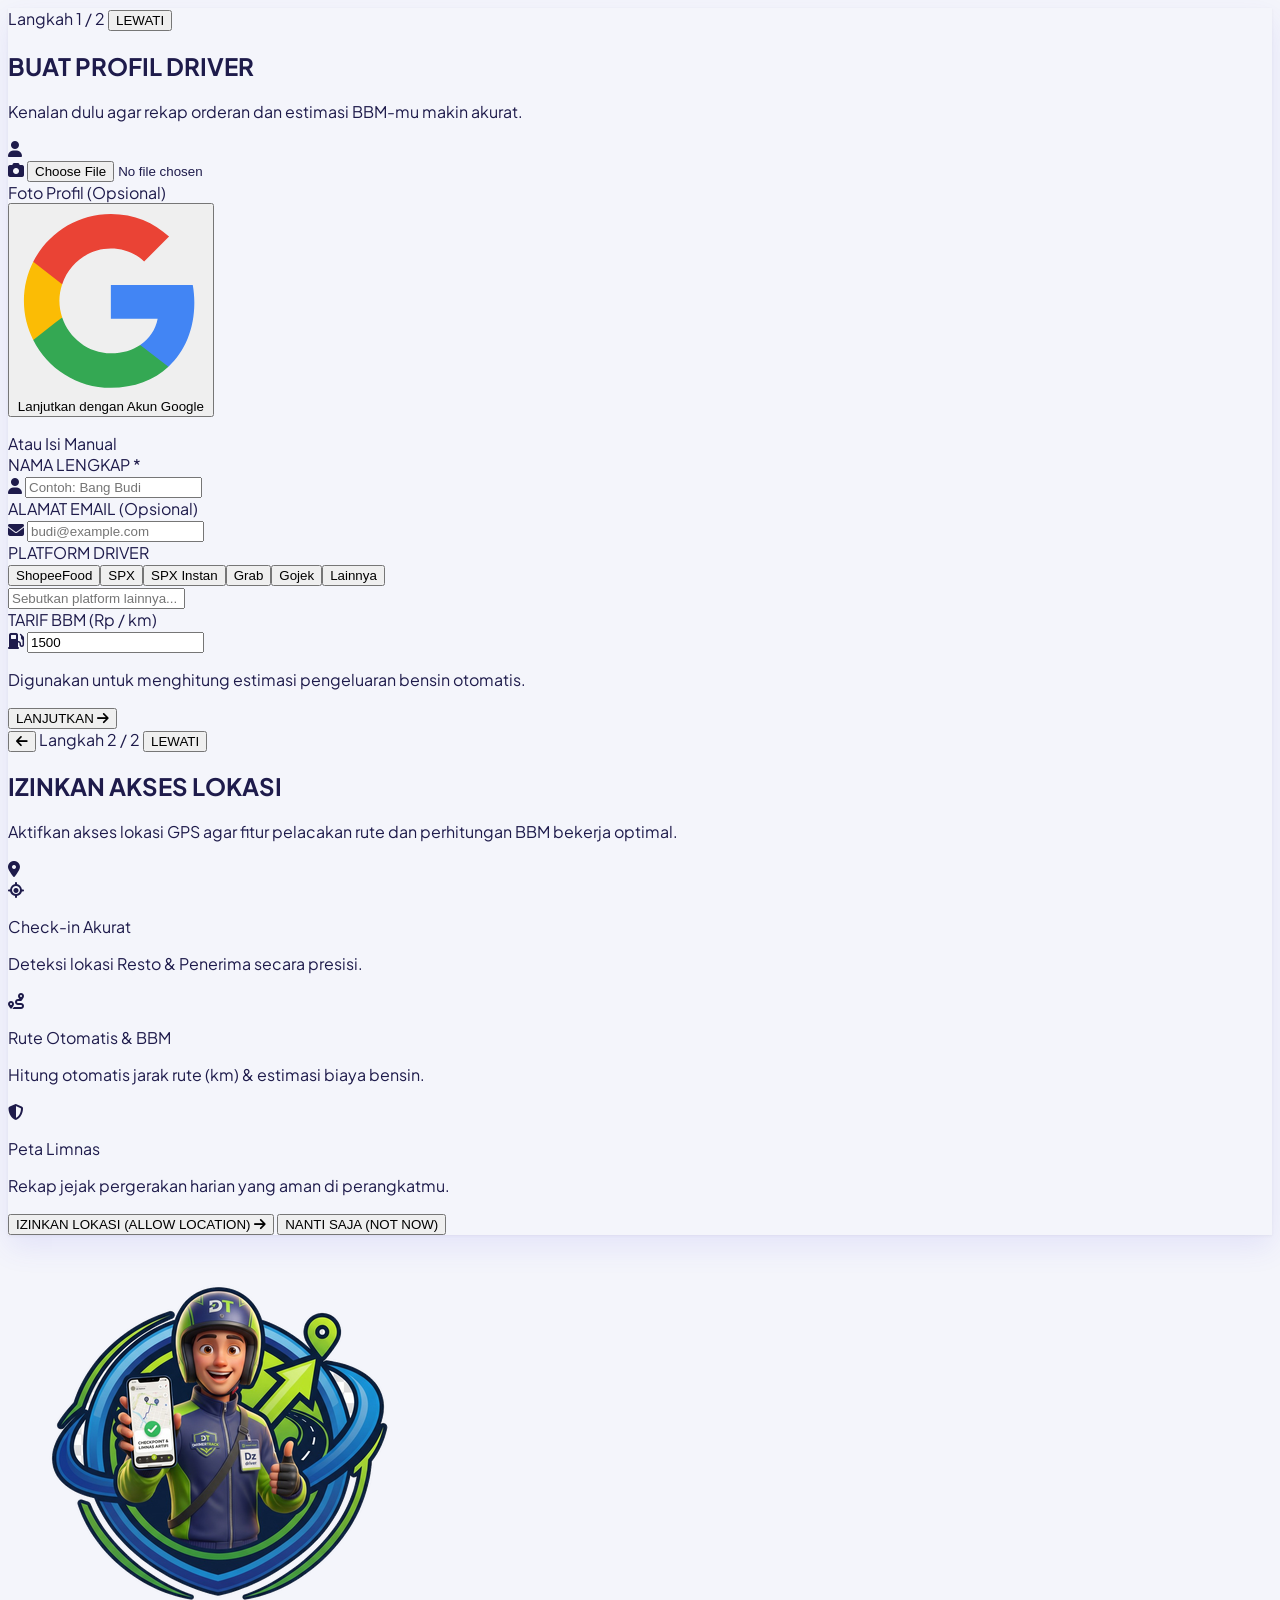
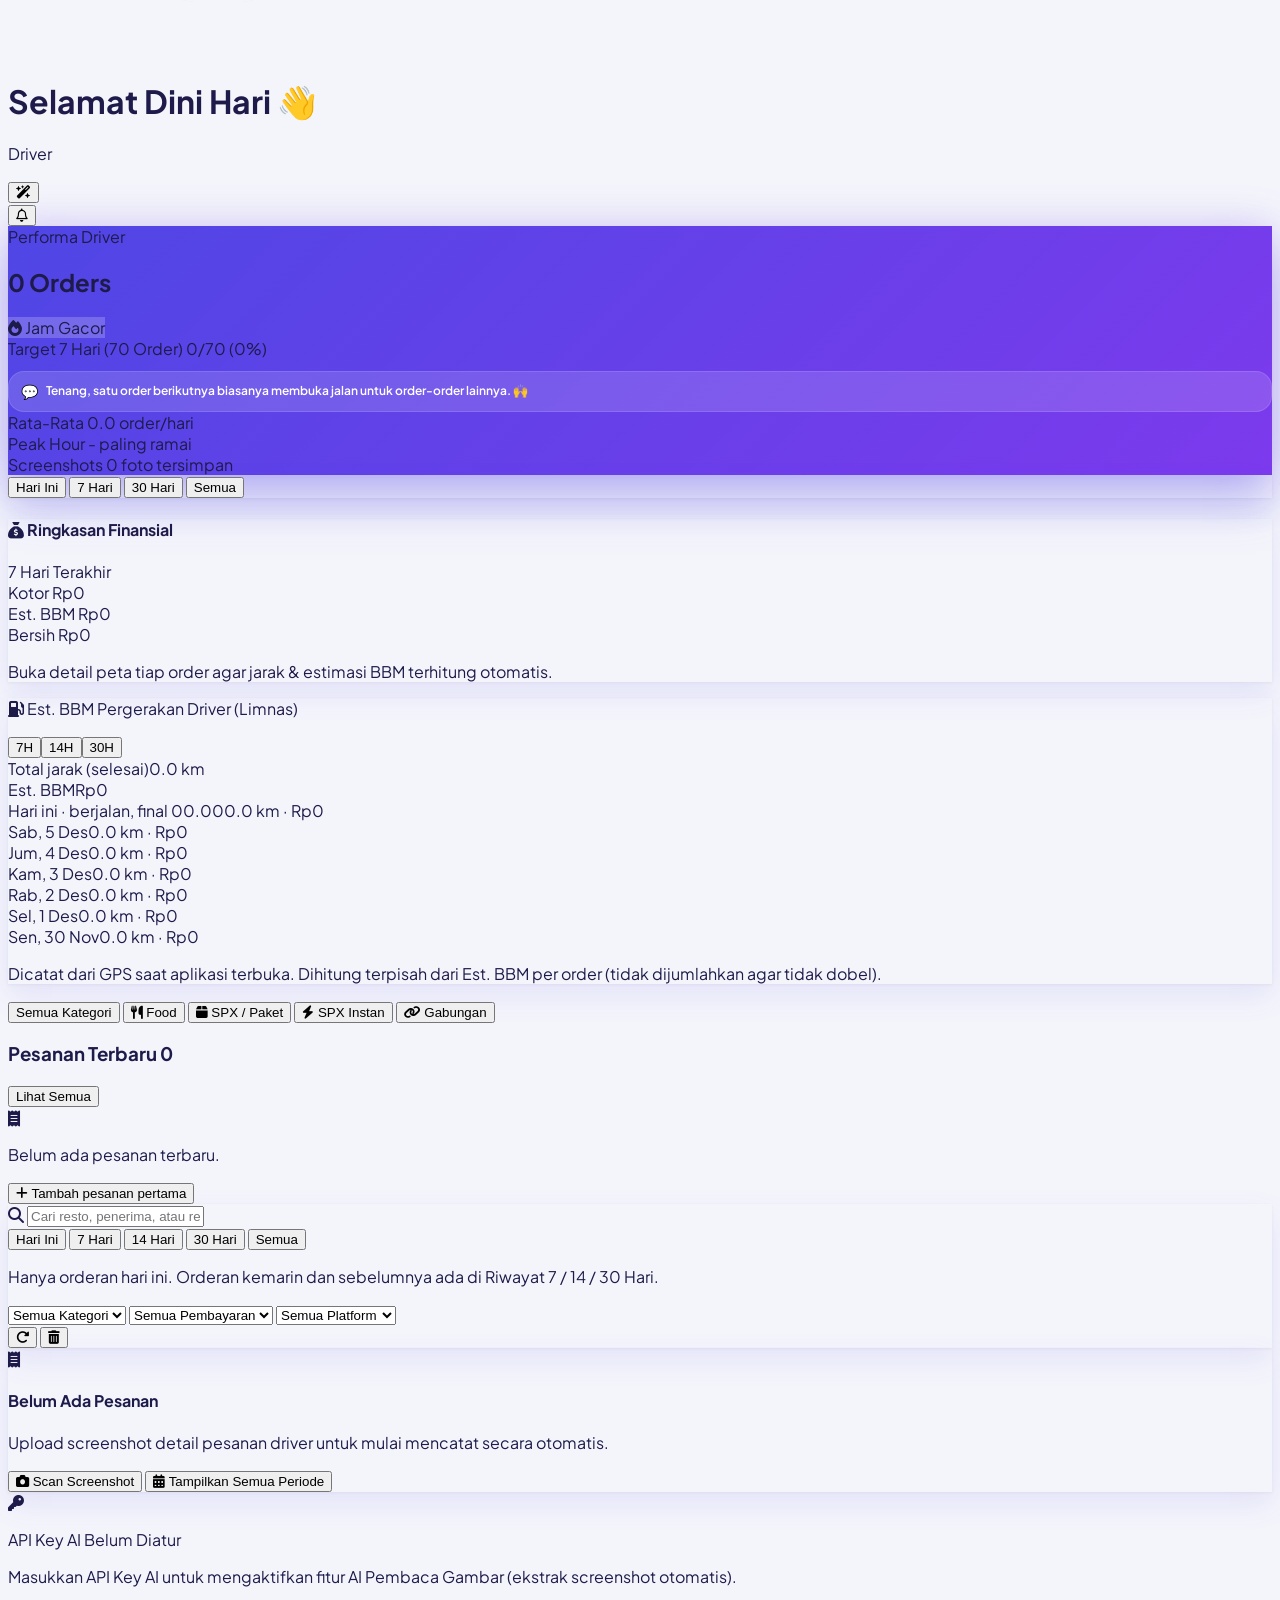
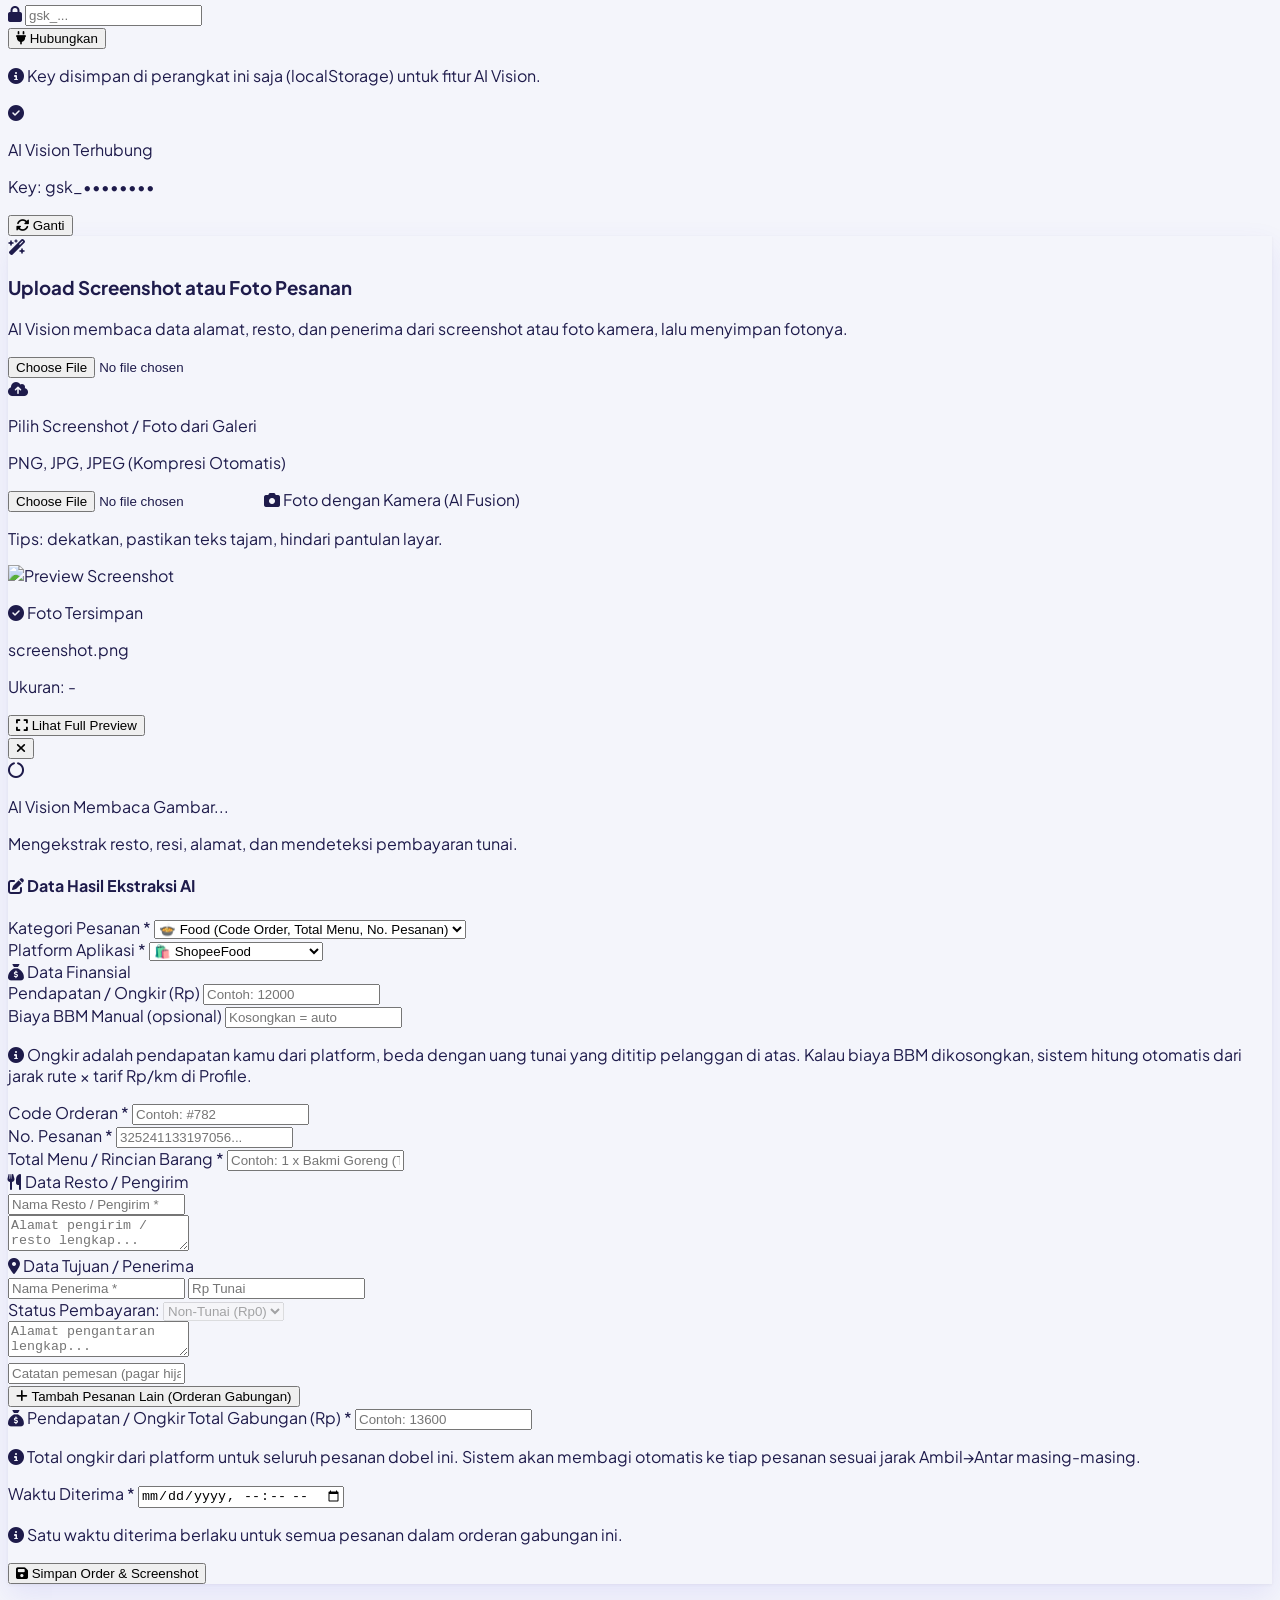
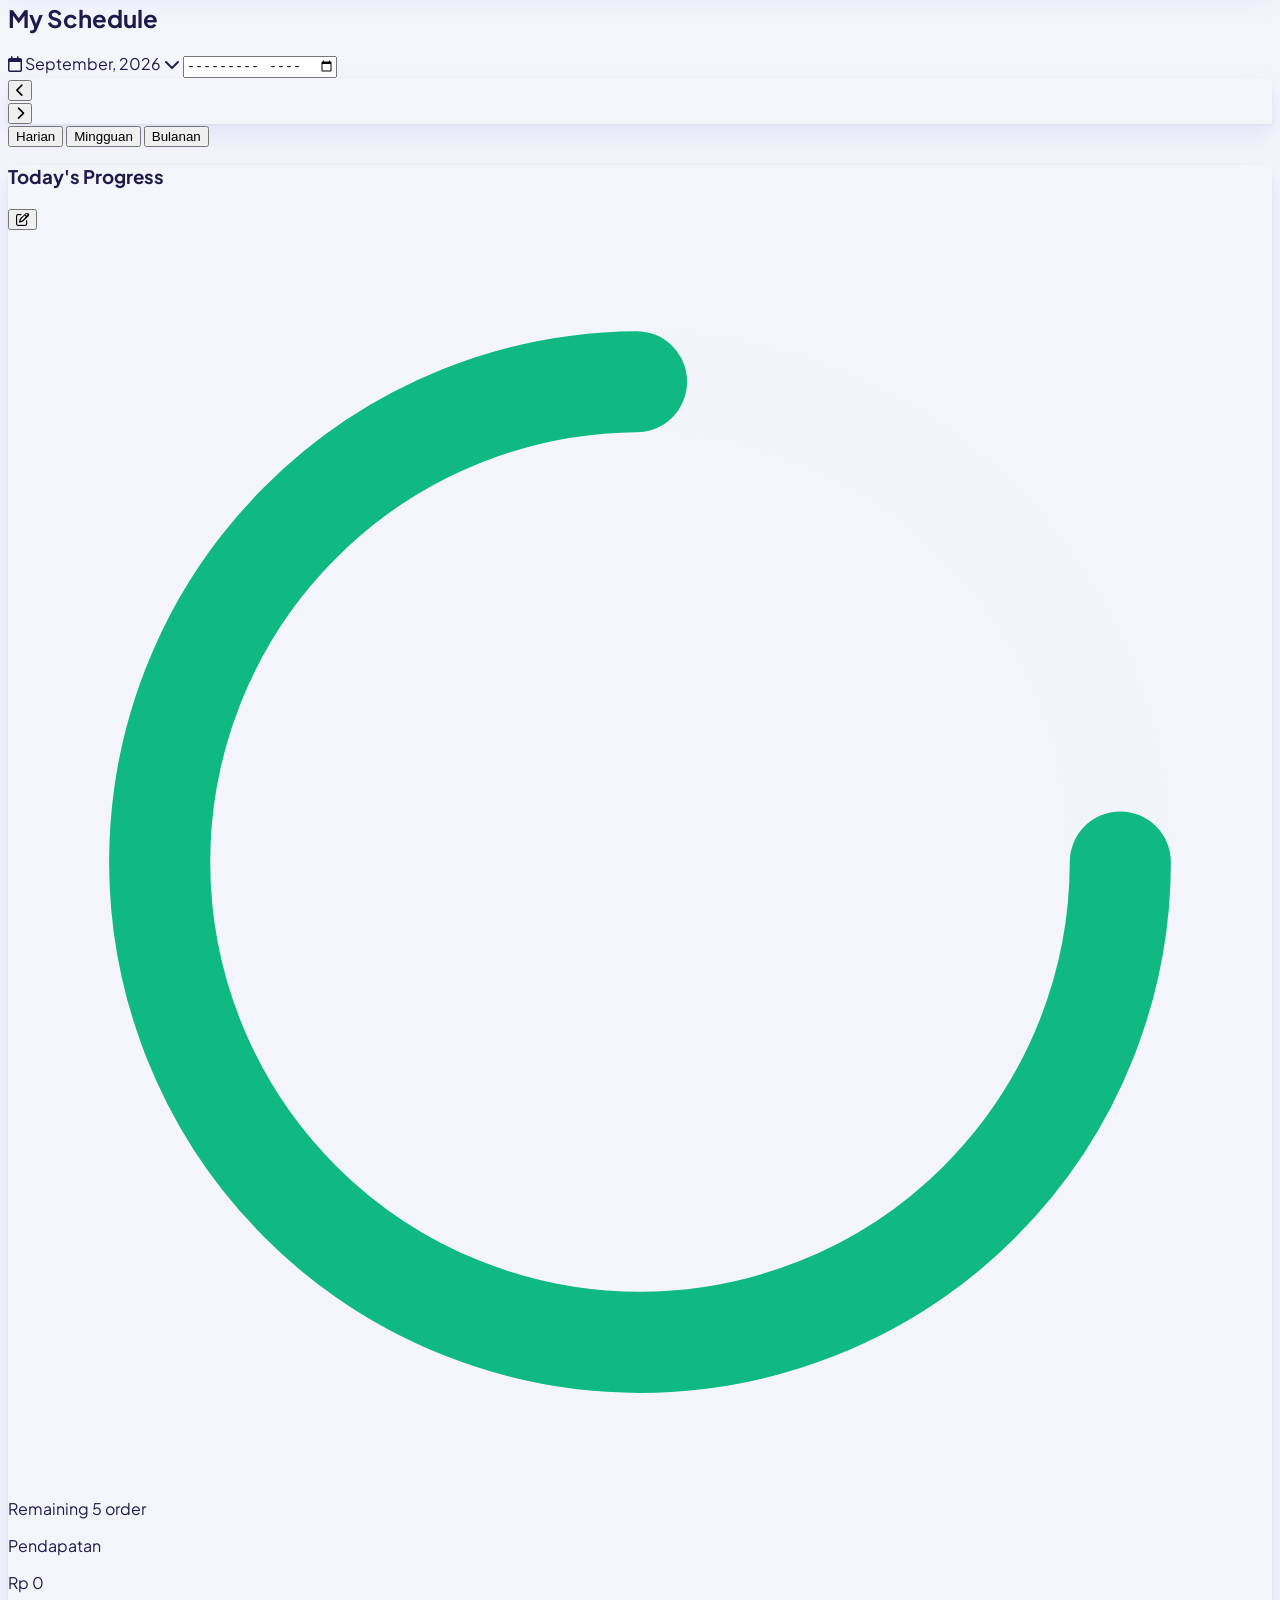
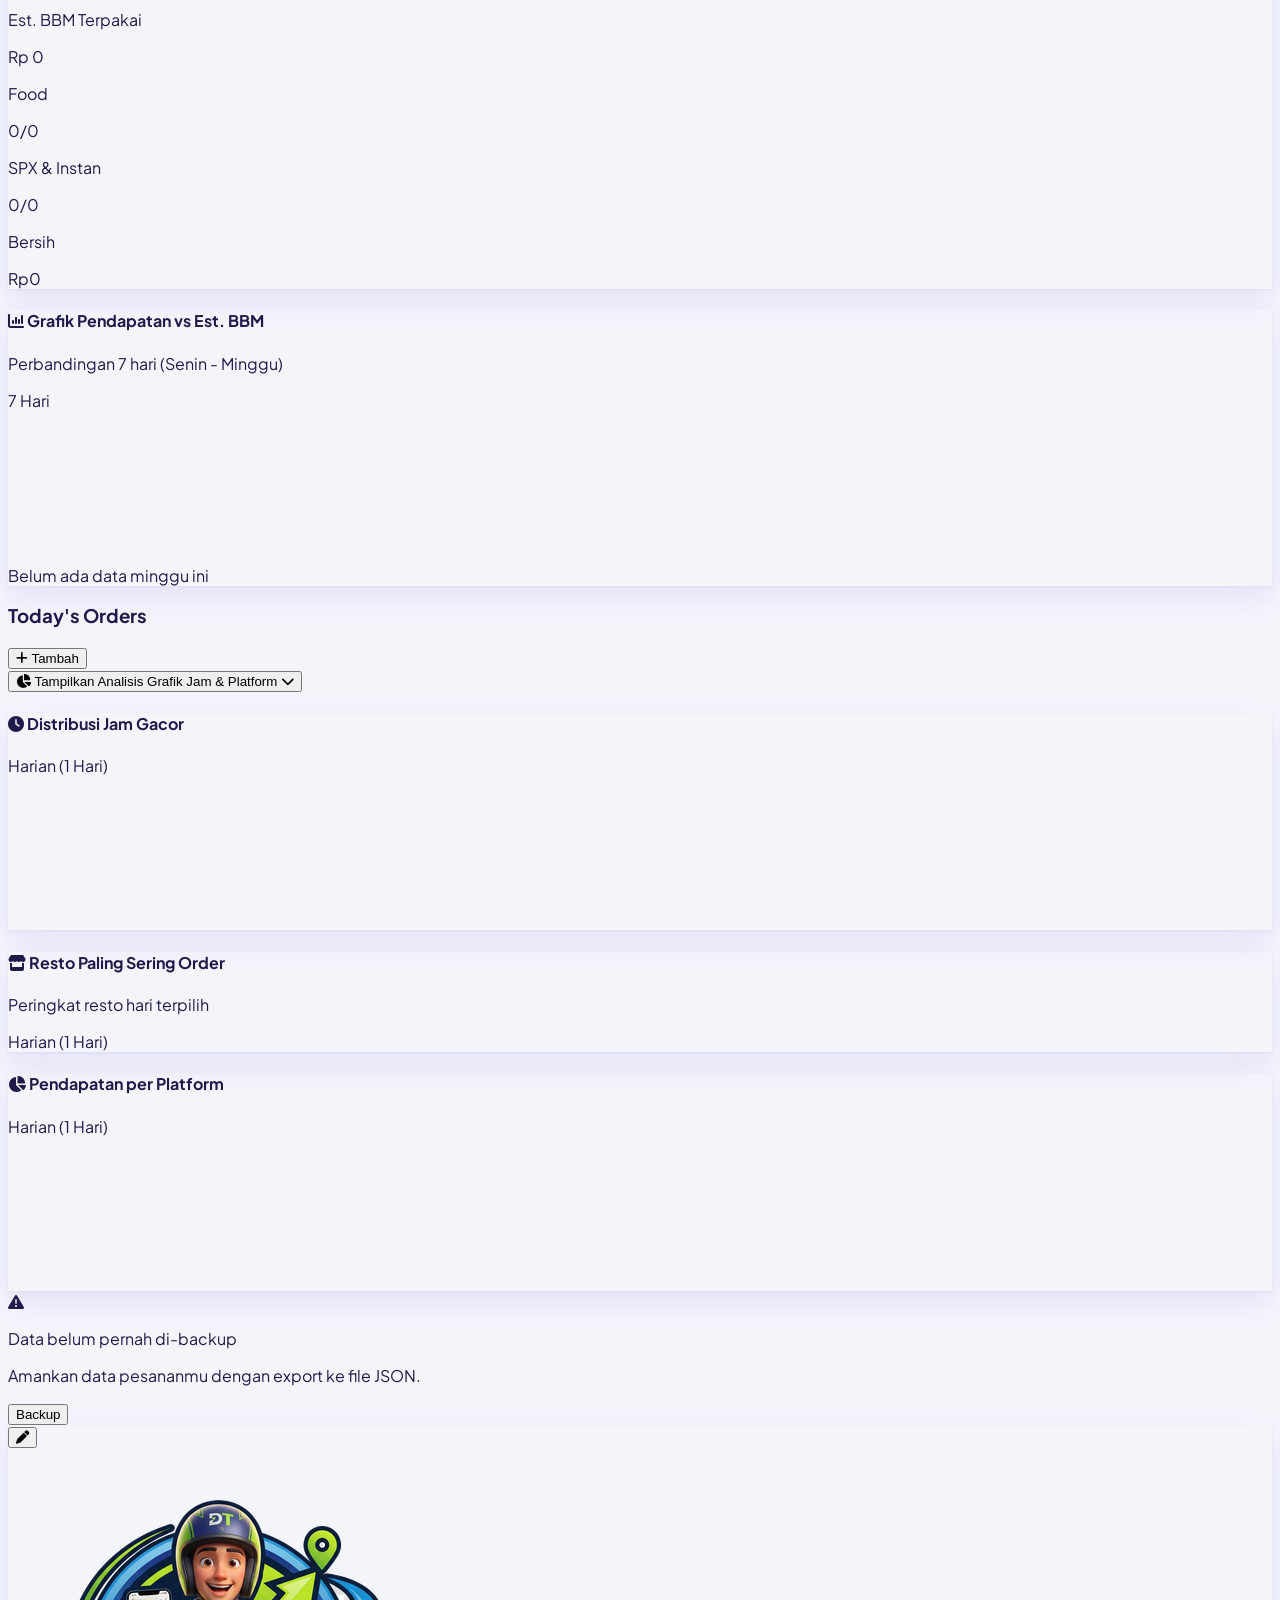
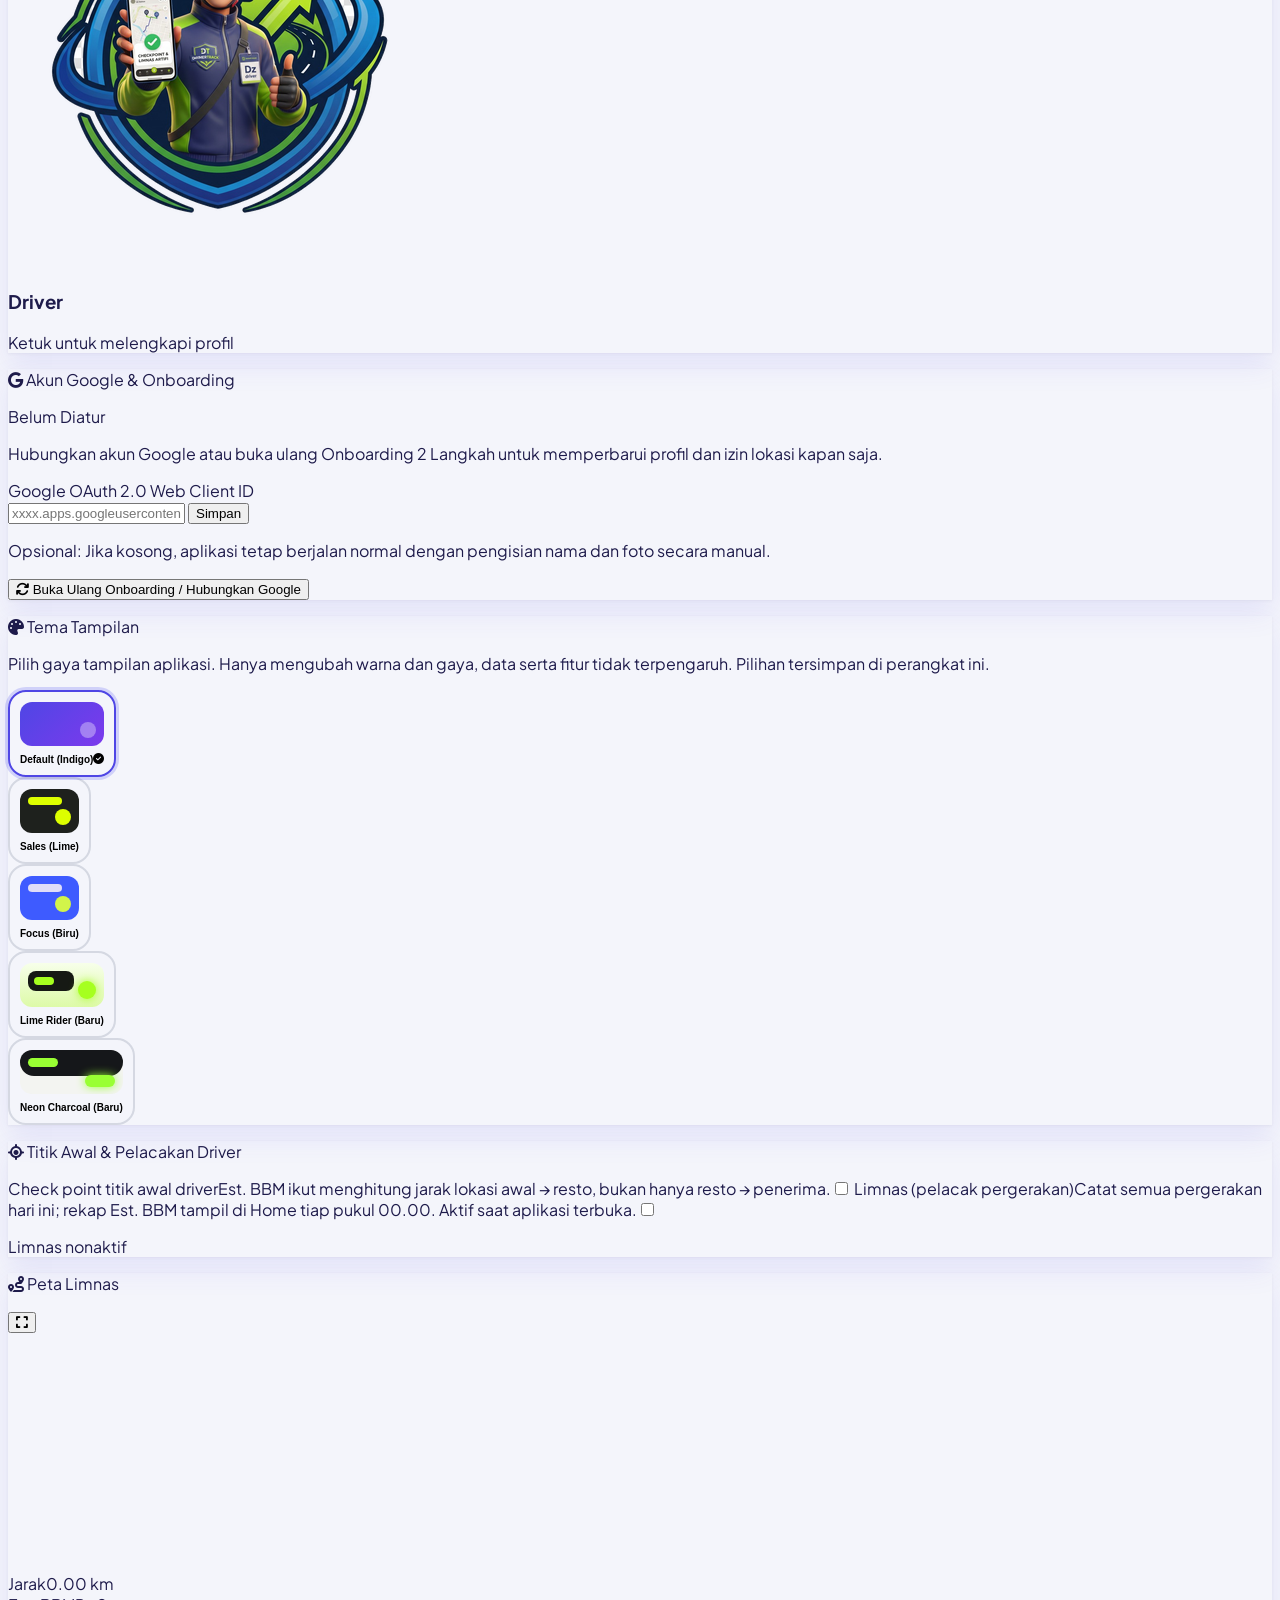
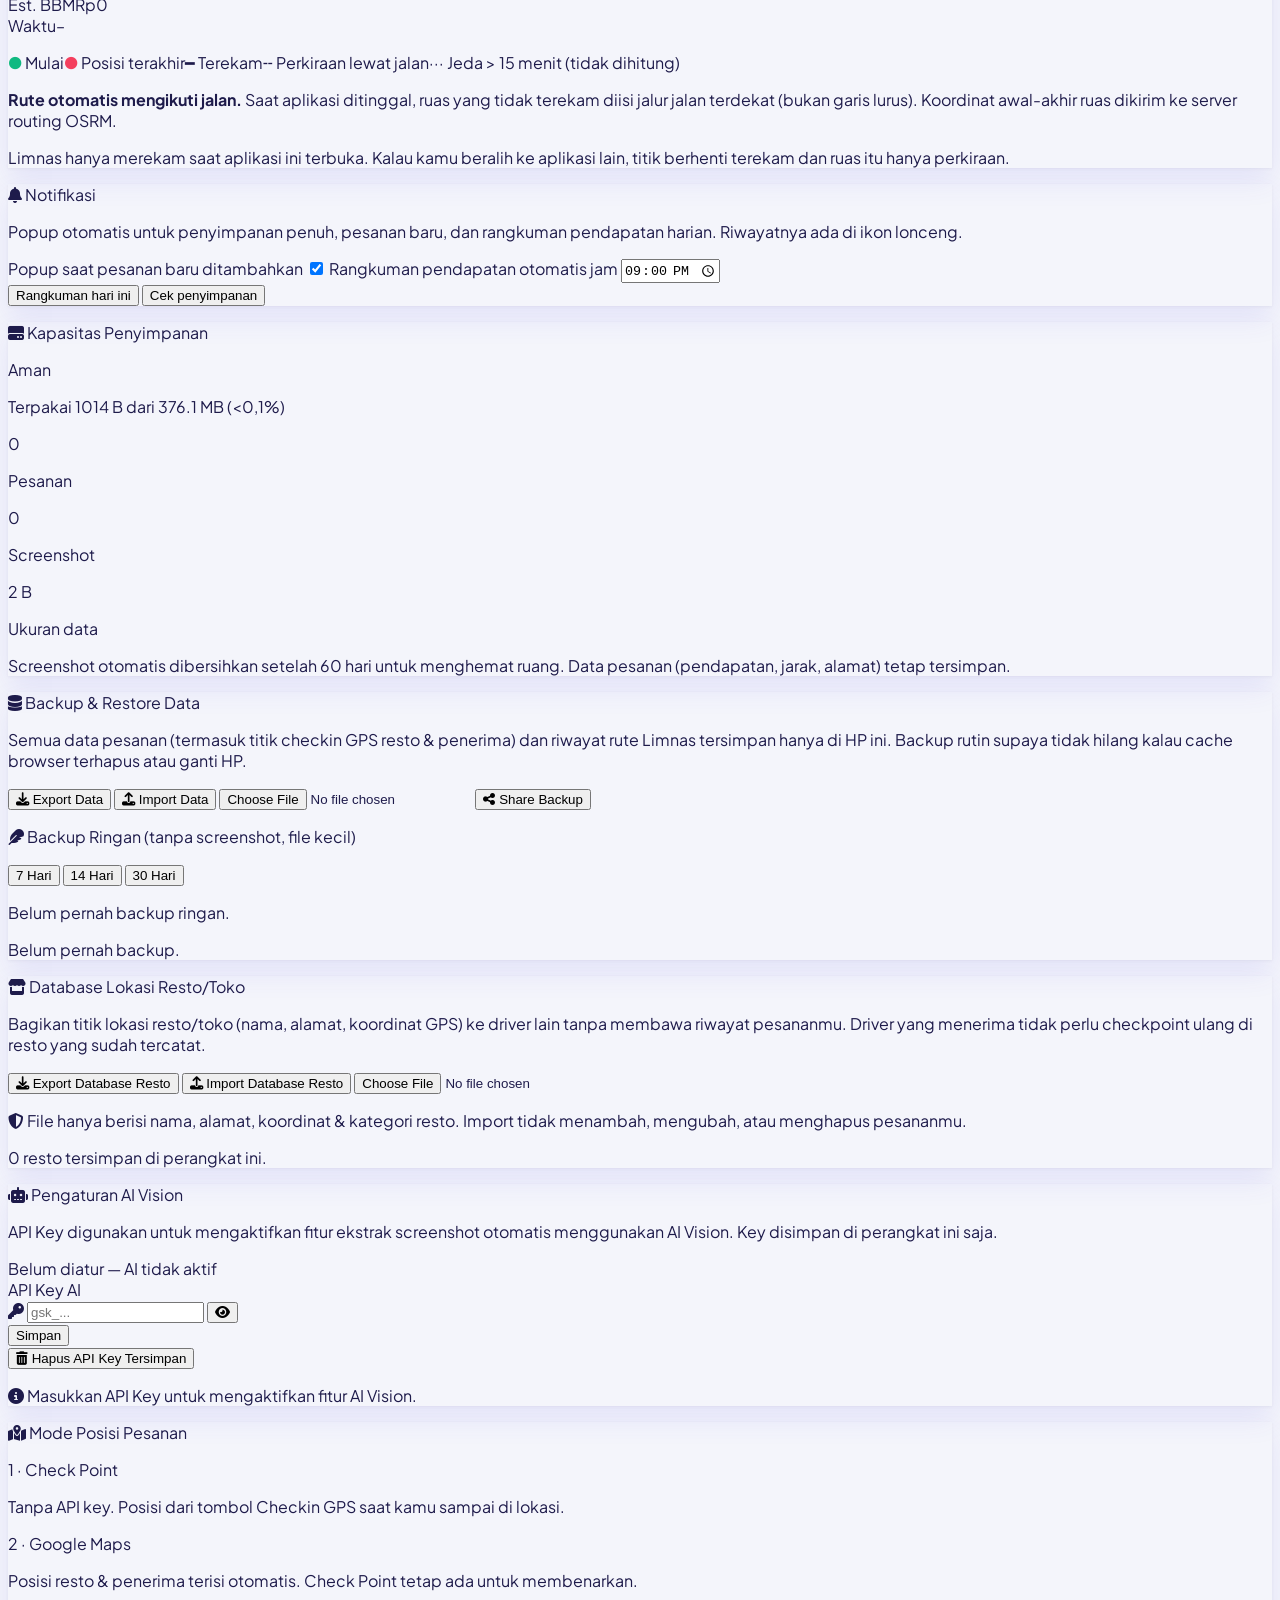
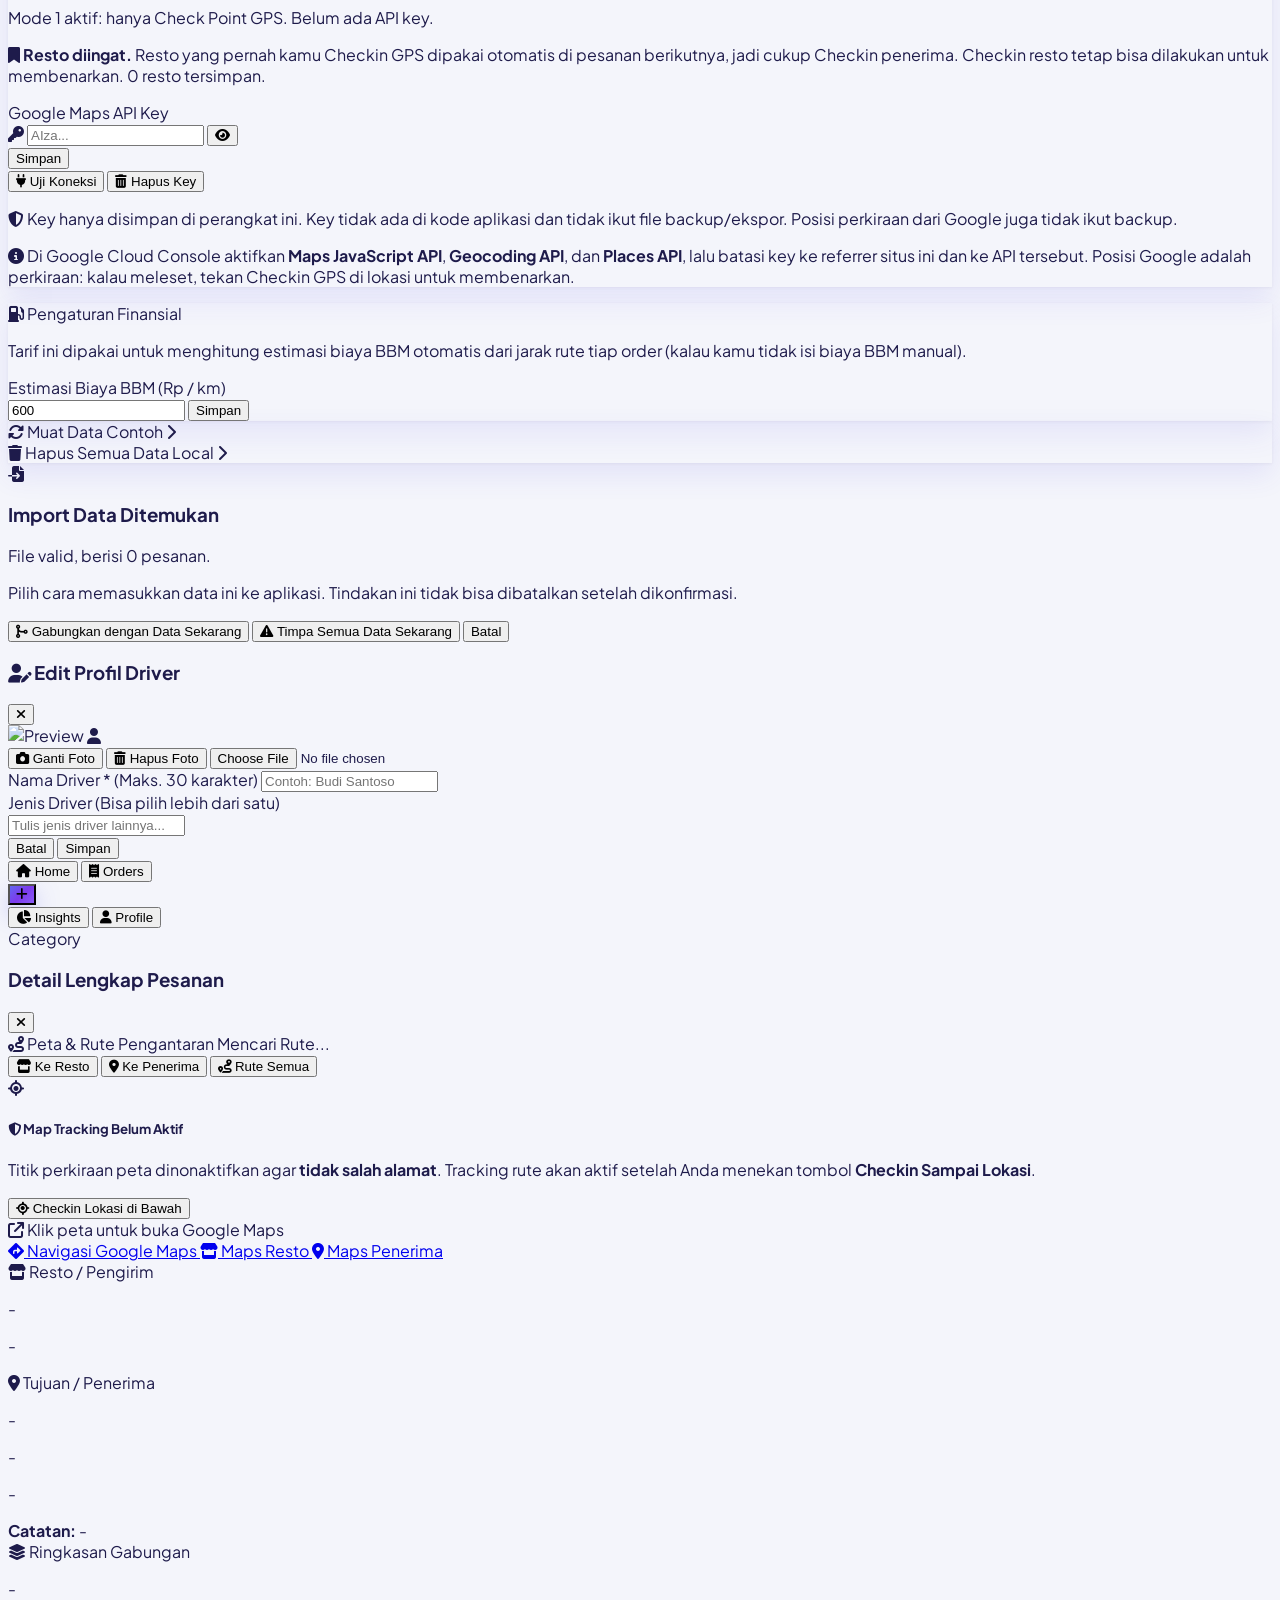
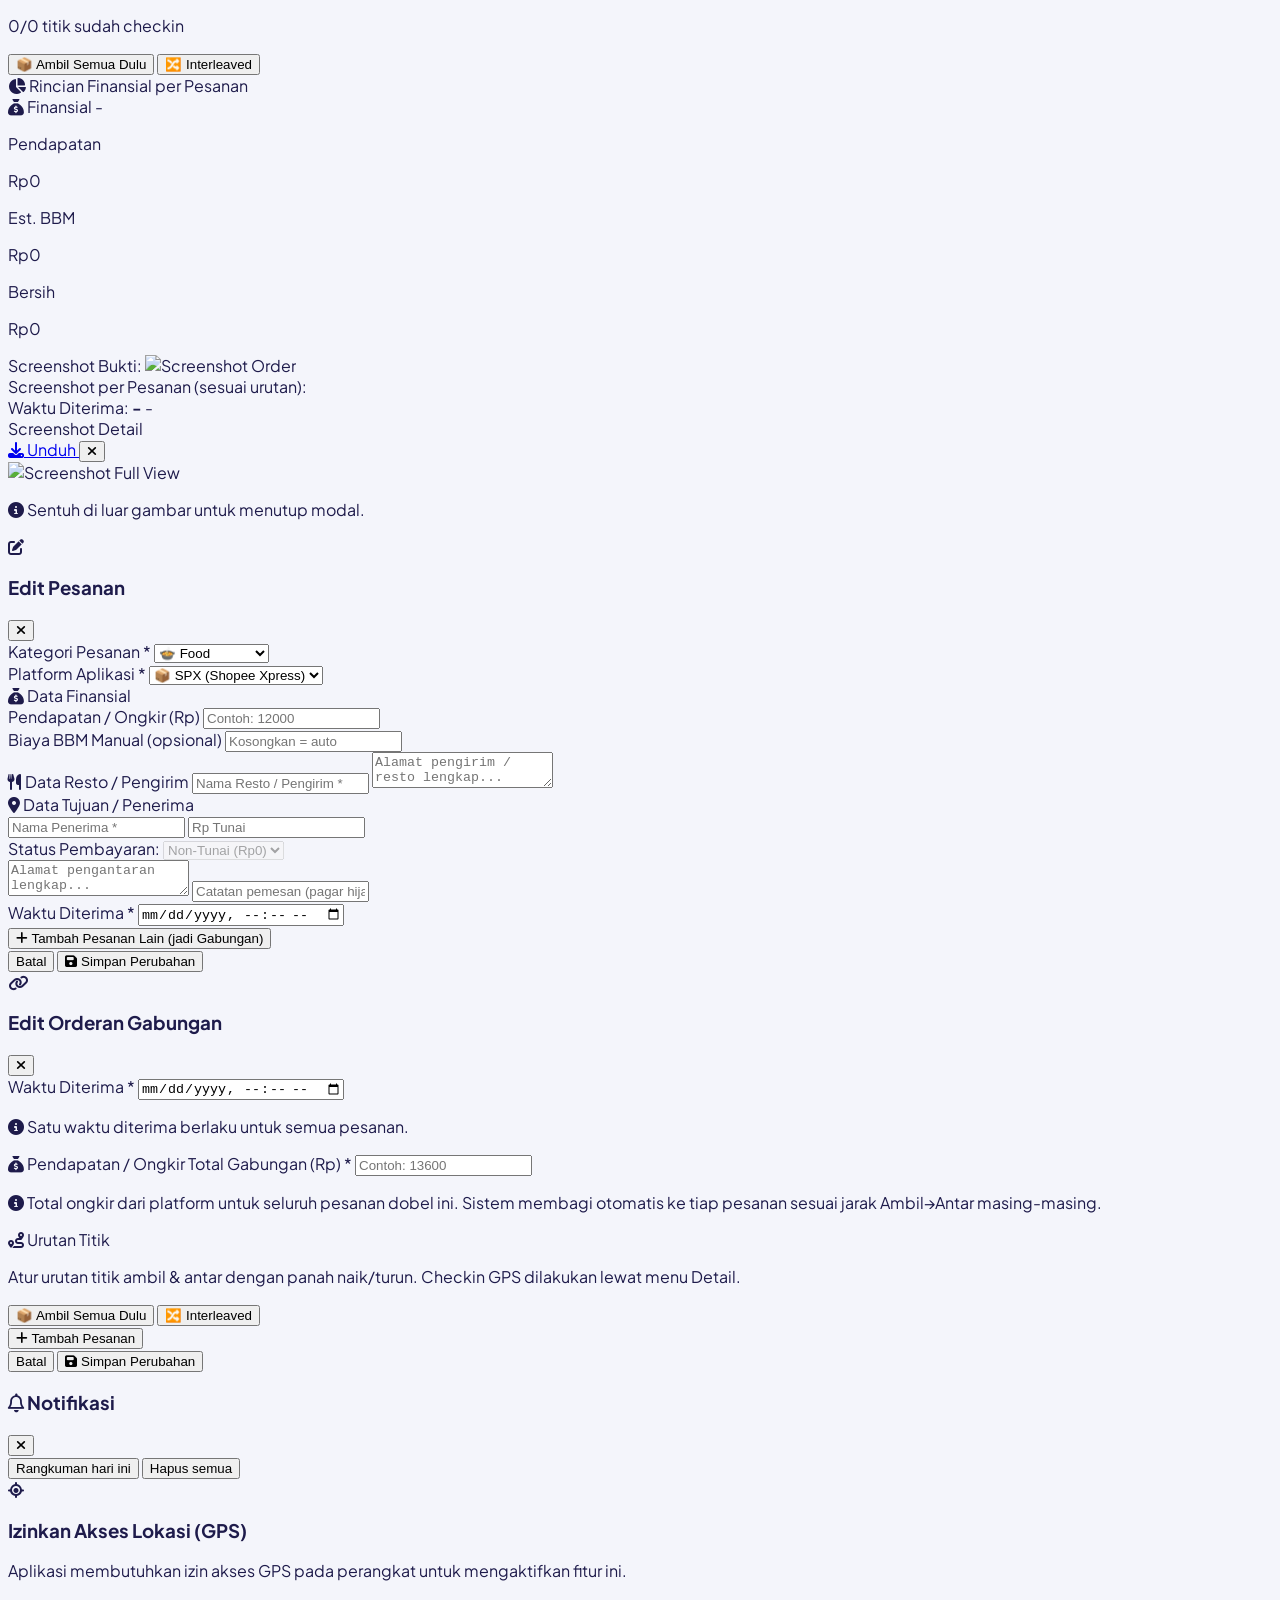
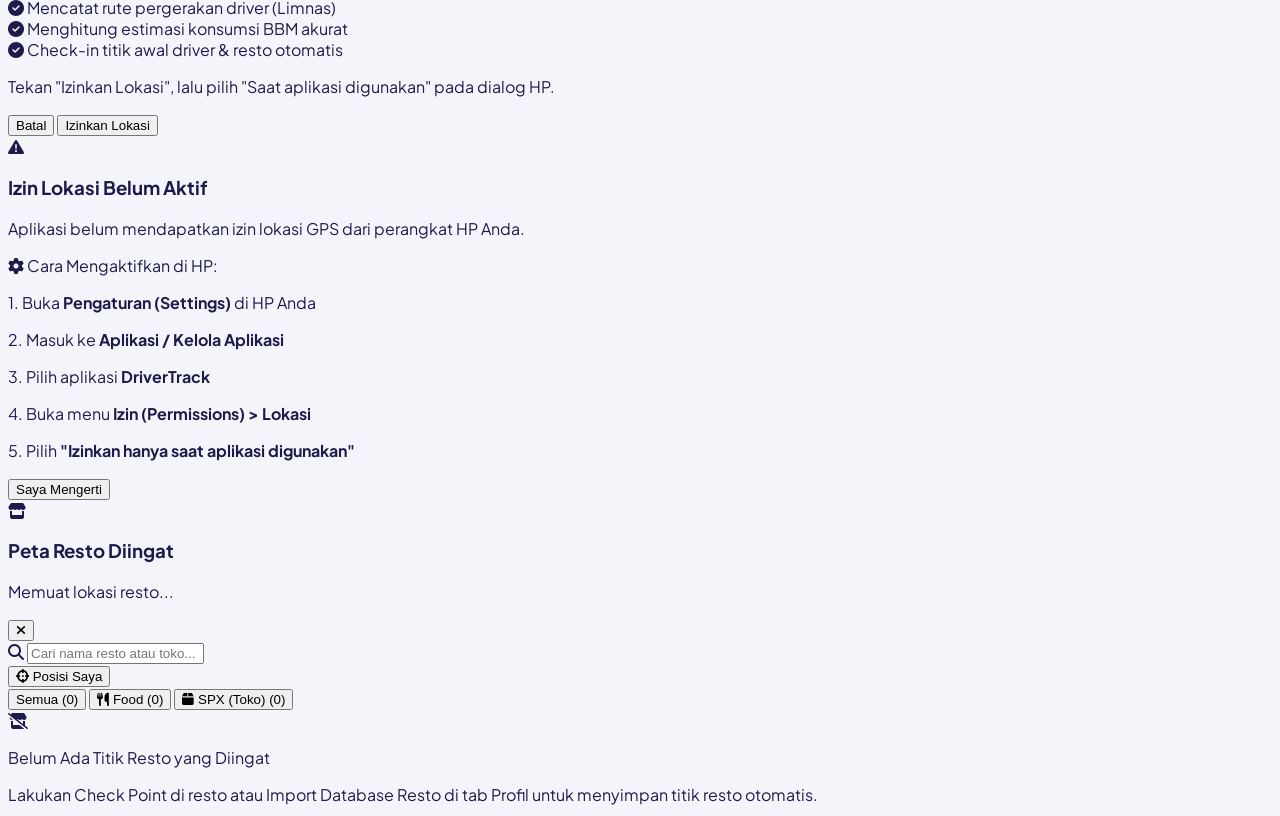
==== index.html @ 6d4602f2 "feat: update web bundle (assets, css, js, index.html)" ====
<!DOCTYPE html>
<html lang="id">
<head>
    <meta charset="UTF-8">
    <meta name="theme-color" content="#F4F5FB" id="meta-theme-color">
    <meta name="viewport" content="width=device-width, initial-scale=1.0, maximum-scale=1.0, user-scalable=no, viewport-fit=cover">
    <title>DriverTrack - Daily Task & Order Tracker</title>
    <link rel="icon" type="image/png" href="assets/app-logo.png">
    <link rel="apple-touch-icon" href="assets/app-logo.png">
    <!-- Tailwind CSS -->
    <script src="https://cdn.tailwindcss.com"></script>
    <!-- Chart.js -->
    <script src="https://cdn.jsdelivr.net/npm/chart.js"></script>
    <!-- Font Awesome Icons -->
    <link rel="stylesheet" href="https://cdnjs.cloudflare.com/ajax/libs/font-awesome/6.4.0/css/all.min.css">
    <!-- Google Fonts Plus Jakarta Sans -->
    <link href="https://fonts.googleapis.com/css2?family=Plus+Jakarta+Sans:wght@300;400;500;600;700;800&display=swap" rel="stylesheet">
    <!-- Leaflet OpenStreetMap CSS & JS -->
    <link rel="stylesheet" href="https://unpkg.com/leaflet@1.9.4/dist/leaflet.css" />
    <script src="https://unpkg.com/leaflet@1.9.4/dist/leaflet.js"></script>
    <!-- Google Identity Services (Client-Side Sign-In) -->
    <script src="https://accounts.google.com/gsi/client" async defer></script>
    <!-- Ai lokal -->
    <!-- ============================================================
         GOOGLE MAPS (OPSI 2 — POSISI OTOMATIS)
         API key TIDAK ditulis di file ini. User memasukkannya sendiri di
         Profil -> "Mode Posisi Pesanan"; disimpan hanya di localStorage
         perangkat itu dan tidak ikut file backup/ekspor.
         Tanpa key, aplikasi memakai Mode 1 (Check Point GPS) seperti biasa.
         ============================================================ -->

    <!-- Application Stylesheets -->
    <link rel="stylesheet" href="css/base.css">
    <link rel="stylesheet" id="theme-override" href="css/themes/theme-override.css" media="not all">
    <link rel="stylesheet" id="theme-override-2" href="css/themes/theme-override-2.css" media="not all">
    <link rel="stylesheet" id="theme-focus" href="css/themes/theme-focus.css" media="not all">
    <link rel="stylesheet" id="theme-lime" href="css/themes/theme-lime.css" media="not all">
    <link rel="stylesheet" id="theme-neon" href="css/themes/theme-neon.css" media="not all">
    <link rel="stylesheet" href="css/components.css">

    <!-- Google Maps Loader (Core) -->
    <script src="js/core/gmaps-loader.js"></script>

    <!-- Theme Anti-Flicker Script (Early Init) -->
    <script>
    (function(){
      try{
        var t = localStorage.getItem('drivertrack_ui_theme') || 'default';
        document.documentElement.setAttribute('data-ui-theme', t);
        var on = t==='sales'||t==='lime';
        var fe=document.getElementById('theme-focus'), le=document.getElementById('theme-lime'), ne=document.getElementById('theme-neon');
        if(fe) fe.media = t==='focus'?'all':'not all';
        if(le) le.media = t==='lime'?'all':'not all';
        if(ne) ne.media = t==='neon'?'all':'not all';
        ['theme-override','theme-override-2'].forEach(function(id){
          var el=document.getElementById(id); if(el) el.media = on?'all':'not all';
        });

        function syncPreloadThemeDetails() {
          var badgeText = document.getElementById('preload-theme-name');
          if (badgeText) {
            var labels = {
              'default': 'INDIGO PRO',
              'sales': 'SALES LIME',
              'focus': 'FOCUS BLUE',
              'lime': 'LIME RIDER',
              'neon': 'NEON CYBER'
            };
            badgeText.textContent = labels[t] || 'ONLINE';
          }
          try {
            var profStr = localStorage.getItem('drivertrack_profile');
            if (profStr) {
              var prof = JSON.parse(profStr);
              if (prof && prof.name && prof.name.trim()) {
                var sub = document.getElementById('preload-subtitle-text');
                if (sub) sub.textContent = 'Siap Mengaspal, ' + prof.name.trim() + ' 🚀';
              }
            }
          } catch(e){}
        }

        if (document.readyState === 'loading') {
          document.addEventListener('DOMContentLoaded', syncPreloadThemeDetails);
        } else {
          syncPreloadThemeDetails();
        }
      }catch(e){}
    })();
    </script>
</head>

<body class="min-h-screen flex flex-col justify-between pb-32 selection:bg-indigo-500 selection:text-white relative">
    <!-- ==========================================
         PRELOAD / SPLASH SCREEN (THEME-AWARE & ELEGAN)
         ========================================== -->
    <div id="app-preload-screen" class="fixed inset-0 z-[999] flex flex-col items-center justify-between text-white p-5 sm:p-6 select-none overflow-hidden transition-all duration-700 ease-out">
        <!-- Background Ambient Grid Pattern & Radial Depth -->
        <div class="absolute inset-0 pointer-events-none opacity-40 preload-grid-bg"></div>

        <!-- Dual Ambient Glow Orbs (Dynamic Theme Responsive) -->
        <div class="absolute top-[20%] w-80 h-80 rounded-full blur-3xl pointer-events-none -z-10 preload-glow-ring animate-pulse"></div>
        <div class="absolute -bottom-10 w-96 h-48 rounded-full blur-3xl pointer-events-none -z-10 preload-glow-ring opacity-60"></div>

        <!-- Top Header Bar -->
        <div class="w-full max-w-sm flex items-center justify-between text-xs pt-1 sm:pt-2 relative z-10">
            <div class="flex items-center gap-2">
                <div class="w-7 h-7 rounded-xl bg-white/5 border border-white/10 flex items-center justify-center shadow-xs backdrop-blur-md">
                    <i class="fa-solid fa-motorcycle text-xs preload-accent-color"></i>
                </div>
                <div class="flex items-center gap-1.5">
                    <span class="font-extrabold tracking-wider text-xs text-white">DRIVERTRACK</span>
                    <span class="text-[9px] font-bold px-1.5 py-0.5 rounded-md bg-white/10 border border-white/10 text-white/80">PRO</span>
                </div>
            </div>
            
            <div id="preload-theme-badge" class="flex items-center gap-1.5 px-3 py-1 rounded-full preload-badge border text-[10px] font-bold tracking-wide backdrop-blur-md shadow-xs">
                <span class="relative flex h-2 w-2">
                    <span class="animate-ping absolute inline-flex h-full w-full rounded-full opacity-75 preload-accent-bg"></span>
                    <span class="relative inline-flex rounded-full h-2 w-2 preload-accent-bg"></span>
                </span>
                <span id="preload-theme-name" class="uppercase">ONLINE</span>
            </div>
        </div>

        <!-- Center: 3D Mascot Hero with Multi-Ring Backdrop -->
        <div class="relative flex flex-col items-center justify-center my-auto py-2 sm:py-4 relative z-10">
            <!-- Decorative Subtle Orbit Rings -->
            <div class="absolute w-64 h-64 sm:w-72 sm:h-72 rounded-full border border-white/5 pointer-events-none -z-10"></div>
            <div class="absolute w-80 h-80 sm:w-96 sm:h-96 rounded-full border border-white/[0.03] pointer-events-none -z-10"></div>

            <!-- Logo Mascot with Levitation Animation -->
            <div class="relative w-64 h-64 sm:w-72 sm:h-72 flex items-center justify-center">
                <img src="assets/splash-logo.png" alt="DriverTrack App" class="w-full h-full object-contain preload-logo-anim filter drop-shadow-[0_24px_36px_rgba(0,0,0,0.65)]">
            </div>

            <!-- Capsule Motto / Greeting Badge -->
            <div class="mt-4 px-4 py-1.5 rounded-full preload-badge border backdrop-blur-xl shadow-lg flex items-center gap-2">
                <i class="fa-solid fa-bolt text-xs preload-accent-color"></i>
                <span id="preload-subtitle-text" class="text-xs font-bold text-slate-100 tracking-wide">Partner Pintar Driver Harian</span>
            </div>
        </div>

        <!-- Bottom: Elegant Floating Glassmorphism Card -->
        <div class="w-full max-w-sm rounded-3xl p-4 sm:p-5 backdrop-blur-2xl preload-card-box border shadow-2xl relative z-10 space-y-3 pb-5">
            <div class="flex justify-between items-center text-xs">
                <div id="preload-status-text" class="text-slate-300 font-semibold flex items-center gap-2 truncate pr-2">
                    <i class="fa-solid fa-circle-notch fa-spin preload-accent-color text-xs"></i>
                    <span>Memuat modul aplikasi...</span>
                </div>
                <span id="preload-percent" class="font-black text-sm font-mono tracking-tight flex-shrink-0">0%</span>
            </div>
            
            <!-- Progress Bar Track with Shimmer Light Beam -->
            <div class="w-full h-2.5 bg-black/40 rounded-full overflow-hidden p-0.5 border border-white/10 shadow-inner relative">
                <div id="preload-progress-bar" class="h-full rounded-full transition-all duration-300 ease-out w-0 relative overflow-hidden">
                    <div class="preload-bar-shimmer"></div>
                </div>
            </div>
            
            <!-- 3 Mini Feature Pillars -->
            <div class="flex items-center justify-between text-[10px] font-medium text-slate-400 pt-1 border-t border-white/5">
                <span class="flex items-center gap-1.5"><i class="fa-solid fa-chart-line text-[9px] preload-accent-color"></i> Rekap Order</span>
                <span class="text-white/20">•</span>
                <span class="flex items-center gap-1.5"><i class="fa-solid fa-route text-[9px] preload-accent-color"></i> Limnas GPS</span>
                <span class="text-white/20">•</span>
                <span class="flex items-center gap-1.5"><i class="fa-solid fa-gas-pump text-[9px] preload-accent-color"></i> Est. BBM</span>
            </div>
        </div>
    </div>

    <!-- ============================================================
         ONBOARDING 2 LANGKAH (CREATE PROFILE & LOCATION PERMISSION)
         ============================================================ -->
    <div id="onboarding-screen" class="fixed inset-0 z-[900] bg-slate-900/60 backdrop-blur-md flex items-center justify-center p-4 overflow-y-auto hidden">
        <div class="bg-white rounded-3xl max-w-sm w-full card-shadow border border-slate-100 overflow-hidden relative my-auto animate-fade-in">
            <!-- Step 1: Create Profile -->
            <div id="onboarding-step-1" class="p-6 space-y-4">
                <!-- Header Atas: Tombol SKIP -->
                <div class="flex items-center justify-between">
                    <span class="text-[10px] font-extrabold uppercase tracking-wider px-2.5 py-1 rounded-full bg-indigo-50 text-indigo-600">Langkah 1 / 2</span>
                    <button type="button" onclick="goToOnboardingStep(2)" class="text-xs font-bold text-slate-400 hover:text-slate-600 transition px-2 py-1 active:scale-95">
                        LEWATI
                    </button>
                </div>

                <!-- Judul & Subjudul -->
                <div class="text-center space-y-1">
                    <h2 class="text-xl font-extrabold text-slate-900 tracking-tight">BUAT PROFIL DRIVER</h2>
                    <p class="text-xs text-slate-500 leading-snug">Kenalan dulu agar rekap orderan dan estimasi BBM-mu makin akurat.</p>
                </div>

                <!-- Avatar Tengah -->
                <div class="flex flex-col items-center justify-center pt-1 pb-1">
                    <div class="relative">
                        <div id="onboarding-avatar-preview" class="w-20 h-20 rounded-full ring-4 ring-indigo-100 overflow-hidden flex items-center justify-center bg-indigo-50 text-indigo-300 font-extrabold text-3xl shadow-inner">
                            <i class="fa-solid fa-user"></i>
                        </div>
                        <label for="onboarding-photo-input" class="absolute bottom-0 right-0 w-7 h-7 bg-indigo-600 hover:bg-indigo-700 text-white rounded-full flex items-center justify-center cursor-pointer shadow-md transition active:scale-95 border-2 border-white" title="Unggah Foto Profil">
                            <i class="fa-solid fa-camera text-[11px]"></i>
                            <input type="file" id="onboarding-photo-input" accept="image/*" class="hidden" onchange="handleOnboardingPhotoSelect(event)">
                        </label>
                    </div>
                    <span class="text-[10px] text-slate-400 font-medium mt-1.5">Foto Profil (Opsional)</span>
                </div>

                <!-- Tombol Login Google Client-Side -->
                <div class="space-y-1.5">
                    <button type="button" onclick="handleGoogleSignInClick()" class="w-full py-2.5 px-4 bg-white hover:bg-slate-50 border border-slate-200 rounded-2xl flex items-center justify-center gap-2.5 text-xs font-bold text-slate-700 shadow-xs transition active:scale-95">
                        <svg class="w-4 h-4" viewBox="0 0 24 24">
                            <path fill="#4285F4" d="M22.56 12.25c0-.78-.07-1.53-.2-2.25H12v4.26h5.92c-.26 1.37-1.04 2.53-2.21 3.31v2.77h3.57c2.08-1.92 3.28-4.74 3.28-8.09z"/>
                            <path fill="#34A853" d="M12 23c2.97 0 5.46-.98 7.28-2.66l-3.57-2.77c-.98.66-2.23 1.06-3.71 1.06-2.86 0-5.29-1.93-6.16-4.53H2.18v2.84C3.99 20.53 7.7 23 12 23z"/>
                            <path fill="#FBBC05" d="M5.84 14.09c-.22-.66-.35-1.36-.35-2.09s.13-1.43.35-2.09V7.06H2.18C1.43 8.55 1 10.22 1 12s.43 3.45 1.18 4.94l2.85-2.22.81-.63z"/>
                            <path fill="#EA4335" d="M12 5.38c1.62 0 3.06.56 4.21 1.64l3.15-3.15C17.45 2.09 14.97 1 12 1 7.7 1 3.99 3.47 2.18 7.06l3.66 2.84c.87-2.6 3.3-4.52 6.16-4.52z"/>
                        </svg>
                        <span>Lanjutkan dengan Akun Google</span>
                    </button>
                    <!-- Container tersembunyi untuk auto-render Google SDK jika aktif -->
                    <div id="g-signin-hidden-btn" class="hidden"></div>
                    <!-- Badge jika Google berhasil terhubung -->
                    <p id="onboarding-google-connected-badge" class="hidden text-[10px] text-center text-emerald-600 bg-emerald-50 rounded-xl py-1 px-2 border border-emerald-100 flex items-center justify-center gap-1"></p>
                </div>

                <div class="relative flex py-1 items-center">
                    <div class="flex-grow border-t border-slate-100"></div>
                    <span class="flex-shrink mx-2 text-[10px] text-slate-400 font-bold uppercase">Atau Isi Manual</span>
                    <div class="flex-grow border-t border-slate-100"></div>
                </div>

                <!-- Form Input -->
                <div class="space-y-3">
                    <!-- Nama Lengkap -->
                    <div>
                        <label class="block text-[11px] font-extrabold text-slate-700 mb-1">NAMA LENGKAP <span class="text-rose-500">*</span></label>
                        <div class="relative">
                            <span class="absolute inset-y-0 left-0 pl-3 flex items-center pointer-events-none text-slate-400 text-xs">
                                <i class="fa-solid fa-user"></i>
                            </span>
                            <input type="text" id="onboarding-name" maxlength="30" placeholder="Contoh: Bang Budi" class="w-full bg-slate-50 border border-slate-200 rounded-xl pl-8 pr-3 py-2 text-xs text-slate-800 font-medium placeholder-slate-400 focus:outline-hidden focus:ring-2 focus:ring-indigo-500">
                        </div>
                    </div>

                    <!-- Email -->
                    <div>
                        <label class="block text-[11px] font-extrabold text-slate-700 mb-1">ALAMAT EMAIL <span class="text-slate-400 font-normal">(Opsional)</span></label>
                        <div class="relative">
                            <span class="absolute inset-y-0 left-0 pl-3 flex items-center pointer-events-none text-slate-400 text-xs">
                                <i class="fa-solid fa-envelope"></i>
                            </span>
                            <input type="email" id="onboarding-email" placeholder="budi@example.com" class="w-full bg-slate-50 border border-slate-200 rounded-xl pl-8 pr-3 py-2 text-xs text-slate-800 font-medium placeholder-slate-400 focus:outline-hidden focus:ring-2 focus:ring-indigo-500">
                        </div>
                    </div>

                    <!-- Platform Driver (Chips) -->
                    <div>
                        <label class="block text-[11px] font-extrabold text-slate-700 mb-1">PLATFORM DRIVER</label>
                        <div id="onboarding-types-chips" class="flex flex-wrap gap-1.5"></div>
                        <div id="onboarding-custom-type-wrap" class="hidden mt-2">
                            <input type="text" id="onboarding-custom-type" placeholder="Sebutkan platform lainnya..." class="w-full bg-slate-50 border border-slate-200 rounded-xl px-3 py-1.5 text-xs text-slate-800 placeholder-slate-400 focus:outline-hidden focus:ring-2 focus:ring-indigo-500">
                        </div>
                    </div>

                    <!-- Tarif BBM -->
                    <div>
                        <label class="block text-[11px] font-extrabold text-slate-700 mb-1">TARIF BBM (Rp / km)</label>
                        <div class="relative">
                            <span class="absolute inset-y-0 left-0 pl-3 flex items-center pointer-events-none text-slate-400 text-xs">
                                <i class="fa-solid fa-gas-pump"></i>
                            </span>
                            <input type="number" id="onboarding-fuel-rate" value="1500" step="50" min="0" class="w-full bg-slate-50 border border-slate-200 rounded-xl pl-8 pr-3 py-2 text-xs text-slate-800 font-medium placeholder-slate-400 focus:outline-hidden focus:ring-2 focus:ring-indigo-500">
                        </div>
                        <p class="text-[9.5px] text-slate-400 mt-1">Digunakan untuk menghitung estimasi pengeluaran bensin otomatis.</p>
                    </div>
                </div>

                <!-- Tombol Lanjutkan -->
                <div class="pt-2">
                    <button type="button" onclick="saveOnboardingStep1AndNext()" class="w-full py-3 px-4 bg-indigo-600 hover:bg-indigo-700 text-white font-extrabold text-xs rounded-2xl flex items-center justify-center gap-2 shadow-md shadow-indigo-200 transition active:scale-95">
                        <span>LANJUTKAN</span>
                        <i class="fa-solid fa-arrow-right text-xs"></i>
                    </button>
                </div>
            </div>

            <!-- Step 2: Location Permission -->
            <div id="onboarding-step-2" class="p-6 space-y-4 hidden">
                <!-- Header Atas: Back & SKIP -->
                <div class="flex items-center justify-between">
                    <button type="button" onclick="goToOnboardingStep(1)" class="w-8 h-8 rounded-xl bg-slate-100 hover:bg-slate-200 text-slate-600 transition flex items-center justify-center active:scale-95" title="Kembali ke Langkah 1">
                        <i class="fa-solid fa-arrow-left text-xs"></i>
                    </button>
                    <span class="text-[10px] font-extrabold uppercase tracking-wider px-2.5 py-1 rounded-full bg-indigo-50 text-indigo-600">Langkah 2 / 2</span>
                    <button type="button" onclick="finishOnboarding(false)" class="text-xs font-bold text-slate-400 hover:text-slate-600 transition px-2 py-1 active:scale-95">
                        LEWATI
                    </button>
                </div>

                <!-- Judul & Subjudul -->
                <div class="text-center space-y-1">
                    <h2 class="text-xl font-extrabold text-slate-900 tracking-tight">IZINKAN AKSES LOKASI</h2>
                    <p class="text-xs text-slate-500 leading-snug">Aktifkan akses lokasi GPS agar fitur pelacakan rute dan perhitungan BBM bekerja optimal.</p>
                </div>

                <!-- Ilustrasi Peta & Radar Pin -->
                <div class="relative py-2 flex items-center justify-center">
                    <div class="w-36 h-36 rounded-3xl bg-gradient-to-br from-indigo-50 to-slate-100 border border-indigo-100/60 flex items-center justify-center relative overflow-hidden shadow-inner">
                        <!-- Pola grid peta samar -->
                        <div class="absolute inset-0 opacity-15" style="background-image: radial-gradient(#4f46e5 1px, transparent 1px); background-size: 14px 14px;"></div>
                        <!-- Lingkaran radar pulse -->
                        <div class="absolute w-28 h-28 rounded-full border border-indigo-400/30 animate-ping"></div>
                        <div class="absolute w-20 h-20 rounded-full bg-indigo-500/10 border border-indigo-400/40"></div>
                        <!-- Pin Lokasi -->
                        <div class="relative z-10 w-12 h-12 rounded-2xl bg-indigo-600 text-white flex items-center justify-center shadow-lg shadow-indigo-300 transform -rotate-3">
                            <i class="fa-solid fa-location-dot text-xl text-white"></i>
                        </div>
                    </div>
                </div>

                <!-- 3 Poin Manfaat -->
                <div class="space-y-2.5">
                    <div class="flex items-start gap-3 p-2.5 rounded-2xl bg-slate-50 border border-slate-100">
                        <div class="w-8 h-8 rounded-xl bg-indigo-50 text-indigo-600 flex items-center justify-center flex-shrink-0 text-xs">
                            <i class="fa-solid fa-location-crosshairs"></i>
                        </div>
                        <div class="text-left">
                            <p class="text-xs font-bold text-slate-800 leading-tight">Check-in Akurat</p>
                            <p class="text-[10px] text-slate-500 leading-snug">Deteksi lokasi Resto &amp; Penerima secara presisi.</p>
                        </div>
                    </div>

                    <div class="flex items-start gap-3 p-2.5 rounded-2xl bg-slate-50 border border-slate-100">
                        <div class="w-8 h-8 rounded-xl bg-indigo-50 text-indigo-600 flex items-center justify-center flex-shrink-0 text-xs">
                            <i class="fa-solid fa-route"></i>
                        </div>
                        <div class="text-left">
                            <p class="text-xs font-bold text-slate-800 leading-tight">Rute Otomatis &amp; BBM</p>
                            <p class="text-[10px] text-slate-500 leading-snug">Hitung otomatis jarak rute (km) &amp; estimasi biaya bensin.</p>
                        </div>
                    </div>

                    <div class="flex items-start gap-3 p-2.5 rounded-2xl bg-slate-50 border border-slate-100">
                        <div class="w-8 h-8 rounded-xl bg-indigo-50 text-indigo-600 flex items-center justify-center flex-shrink-0 text-xs">
                            <i class="fa-solid fa-shield-halved"></i>
                        </div>
                        <div class="text-left">
                            <p class="text-xs font-bold text-slate-800 leading-tight">Peta Limnas</p>
                            <p class="text-[10px] text-slate-500 leading-snug">Rekap jejak pergerakan harian yang aman di perangkatmu.</p>
                        </div>
                    </div>
                </div>

                <!-- Tombol Aksi Bawah -->
                <div class="pt-2 space-y-2">
                    <button type="button" onclick="handleOnboardingAllowLocation()" class="w-full py-3 px-4 bg-indigo-600 hover:bg-indigo-700 text-white font-extrabold text-xs rounded-2xl flex items-center justify-center gap-2 shadow-md shadow-indigo-200 transition active:scale-95">
                        <span>IZINKAN LOKASI (ALLOW LOCATION)</span>
                        <i class="fa-solid fa-arrow-right text-xs"></i>
                    </button>
                    <button type="button" onclick="finishOnboarding(false)" class="w-full py-2 text-center text-xs font-bold text-slate-400 hover:text-slate-600 transition active:scale-95">
                        NANTI SAJA (NOT NOW)
                    </button>
                </div>
            </div>
        </div>
    </div>

    <header class="sticky top-0 z-30 bg-white/90 backdrop-blur-md border-b border-slate-100 px-4 py-3 sm:px-6">
        <div class="max-w-md mx-auto flex items-center justify-between">
            <div class="flex items-center gap-3">
                <div class="relative cursor-pointer" onclick="switchTab('profile')">
                    <div id="header-driver-avatar" class="w-10 h-10 rounded-full object-cover ring-2 ring-indigo-500/30 overflow-hidden flex items-center justify-center bg-indigo-50 text-indigo-600 font-bold text-sm">
                        <i class="fa-solid fa-user"></i>
                    </div>
                    <span class="absolute bottom-0 right-0 w-3 h-3 bg-emerald-500 border-2 border-white rounded-full"></span>
                </div>
                <div>
                    <h1 class="text-xs font-semibold text-slate-400 leading-none" id="header-greeting">Driver 👋</h1>
                    <p class="text-base font-extrabold text-slate-900 leading-tight" id="header-driver-name">Driver</p>
                </div>
            </div>
            
            <div class="flex items-center gap-2">
                <button onclick="switchTab('upload')" class="p-2.5 rounded-2xl bg-indigo-50 text-indigo-600 hover:bg-indigo-100 transition active:scale-95" title="Scan Screenshot">
                    <i class="fa-solid fa-wand-magic-sparkles text-sm"></i>
                </button>
                <div class="relative">
                    <button type="button" onclick="openNotifPanel()" class="p-2.5 rounded-2xl bg-slate-100 text-slate-600 hover:bg-slate-200 transition" title="Notifikasi">
                        <i class="fa-regular fa-bell text-sm"></i>
                    </button>
                    <span id="notif-dot" class="hidden absolute top-2 right-2 w-2 h-2 bg-rose-500 rounded-full"></span>
                </div>
            </div>
        </div>
        <div class="nx-home max-w-md mx-auto w-full">
            <p id="nx-greeting" class="nx-hi">Selamat Pagi,</p>
            <p id="nx-name" class="nx-nm">Driver! 👋</p>
            <div class="nx-search"><i class="fa-solid fa-magnifying-glass"></i><input id="nx-search-input" type="text" placeholder="Cari Resto / Orderan" autocomplete="off" onkeydown="if(event.key==='Enter')nxGoSearch()"><button type="button" onclick="switchTab('upload')" aria-label="Scan struk"><i class="fa-solid fa-qrcode"></i></button></div>
            <div class="nx-actions"><button type="button" class="nx-btn" onclick="switchTab('upload')"><i class="fa-solid fa-expand"></i> Scan Struk AI</button><button type="button" class="nx-btn" onclick="nxOpenMapsResto()"><i class="fa-solid fa-location-dot"></i> Maps Resto</button></div>
        </div>
    </header>

    <main class="max-w-md mx-auto w-full px-4 pt-4 flex-1">
        <div id="toast-container" class="fixed bottom-24 left-1/2 -translate-x-1/2 z-50 space-y-2 w-full max-w-xs pointer-events-none px-4 flex flex-col items-center"></div>

        <section id="tab-dashboard" class="space-y-5 pb-36">
            <button type="button" onclick="switchTab('upload')" class="fx-only fx-cta"><i class="fa-solid fa-plus"></i> Tambah pesanan baru</button>
            <div class="fx-only items-center justify-between"><h3 class="fx-title">Ringkasan pesanan</h3><button type="button" onclick="switchTab('orders')" class="fx-link">Lihat semua</button></div>
            <!-- Hero Progress Card -->
            <div class="purple-card-gradient text-white rounded-3xl p-5 shadow-xl shadow-indigo-500/10 relative overflow-hidden">
                <div class="absolute -right-6 -bottom-6 w-32 h-32 bg-white/10 rounded-full blur-2xl"></div>
                <div class="flex items-center justify-between mb-3">
                    <div>
                        <span class="text-xs font-medium text-indigo-200 uppercase tracking-wider">Performa Driver</span>
                        <h2 class="text-2xl font-extrabold text-white mt-0.5" id="hero-total-orders">0 Orders</h2>
                    </div>
                    <span class="glass-pill text-xs font-semibold px-3 py-1.5 rounded-full border border-white/20 text-indigo-100 flex items-center gap-1">
                        <i class="fa-solid fa-fire text-amber-300"></i> Jam Gacor
                    </span>
                </div>

                <!-- Progress Bar -->
                <div class="space-y-1.5 my-3">
                    <div class="flex justify-between text-xs font-medium text-indigo-100">
                        <span id="hero-target-label">Target Harian (10 Order)</span>
                        <span id="hero-progress-text">0% Reached</span>
                    </div>
                    <div class="w-full bg-black/20 h-2.5 rounded-full overflow-hidden p-0.5 backdrop-blur-sm">
                        <div id="hero-progress-bar" class="bg-gradient-to-r from-amber-300 to-emerald-400 h-full rounded-full transition-all duration-500" style="width: 0%"></div>
                    </div>
                </div>

                <!-- Pesan harian driver (dinamis, semua tema) -->
                <div id="driver-daily-message" class="dm-box" role="status" aria-live="polite">
                    <span class="dm-icon" aria-hidden="true">💬</span>
                    <p id="driver-daily-message-text" class="dm-text">Semangat narik hari ini! 🚀</p>
                </div>

                <!-- Mini Metrics Grid -->
                <div class="grid grid-cols-3 gap-2 mt-4 pt-4 border-t border-white/10 text-center">
                    <div class="bg-white/10 rounded-2xl p-2 backdrop-blur-md">
                        <span class="text-[10px] text-indigo-200 block">Rata-Rata</span>
                        <span class="text-sm font-extrabold text-white" id="kpi-avg-daily">0</span>
                        <span class="text-[9px] text-indigo-200 block">order/hari</span>
                    </div>
                    <div class="bg-white/10 rounded-2xl p-2 backdrop-blur-md">
                        <span class="text-[10px] text-indigo-200 block">Peak Hour</span>
                        <span class="text-xs font-extrabold text-amber-300 truncate block mt-0.5" id="kpi-peak-hour">-</span>
                        <span class="text-[9px] text-indigo-200 block">paling ramai</span>
                    </div>
                    <div class="bg-white/10 rounded-2xl p-2 backdrop-blur-md">
                        <span class="text-[10px] text-indigo-200 block">Screenshots</span>
                        <span class="text-sm font-extrabold text-emerald-300" id="kpi-screenshot-count">0</span>
                        <span class="text-[9px] text-indigo-200 block">foto tersimpan</span>
                    </div>
                </div>
            </div>

            <!-- Date Filter Pills -->
            <div class="flex items-center justify-between bg-white p-1.5 rounded-2xl card-shadow border border-slate-100">
                <button onclick="filterDays('today')" id="filter-today" class="flex-1 py-2 text-xs font-medium rounded-xl text-slate-500 hover:text-slate-900 transition">Hari Ini</button>
                <button onclick="filterDays(7)" id="filter-7d" class="flex-1 py-2 text-xs font-bold rounded-xl bg-indigo-600 text-white shadow-md transition">7 Hari</button>
                <button onclick="filterDays(30)" id="filter-30d" class="flex-1 py-2 text-xs font-medium rounded-xl text-slate-500 hover:text-slate-900 transition">30 Hari</button>
                <button onclick="filterDays('all')" id="filter-all" class="flex-1 py-2 text-xs font-medium rounded-xl text-slate-500 hover:text-slate-900 transition">Semua</button>
            </div>

            <!-- Ringkasan Finansial -->
            <div class="bg-white p-4 rounded-3xl card-shadow border border-slate-100">
                <div class="flex items-center justify-between mb-3">
                    <h4 class="font-extrabold text-slate-900 text-sm flex items-center gap-2">
                        <i class="fa-solid fa-sack-dollar text-emerald-500"></i> Ringkasan Finansial
                    </h4>
                    <span class="text-[10px] font-bold px-2 py-0.5 rounded-full bg-slate-100 text-slate-600" id="finance-period-label">Periode terpilih</span>
                </div>
                <div class="grid grid-cols-3 gap-2 text-center">
                    <div class="bg-emerald-50 rounded-2xl p-2.5 border border-emerald-100 cursor-pointer active:scale-95 transition" onclick="showFinanceExact('gross')" title="Ketuk untuk melihat nominal lengkap">
                        <span class="text-[9.5px] text-emerald-600 font-semibold block">Kotor</span>
                        <span class="text-xs font-extrabold text-emerald-700 block mt-0.5" id="finance-gross">Rp0</span>
                    </div>
                    <div class="bg-rose-50 rounded-2xl p-2.5 border border-rose-100 cursor-pointer active:scale-95 transition" onclick="showFinanceExact('fuel')" title="Ketuk untuk melihat nominal lengkap">
                        <span class="text-[9.5px] text-rose-600 font-semibold block">Est. BBM</span>
                        <span class="text-xs font-extrabold text-rose-700 block mt-0.5" id="finance-fuel">Rp0</span>
                    </div>
                    <div class="bg-indigo-50 rounded-2xl p-2.5 border border-indigo-100 cursor-pointer active:scale-95 transition" onclick="showFinanceExact('net')" title="Ketuk untuk melihat nominal lengkap">
                        <span class="text-[9.5px] text-indigo-600 font-semibold block">Bersih</span>
                        <span class="text-xs font-extrabold text-indigo-700 block mt-0.5" id="finance-net">Rp0</span>
                    </div>
                </div>
                <p class="text-[10px] text-slate-400 text-center mt-2.5" id="finance-km-info">Total 0 km ditempuh dari order yang sudah dipetakan.</p>
            </div>

            <!-- Category Filter Scrollable Pills -->
            <div class="flex items-center gap-1.5 overflow-x-auto pb-1 custom-scrollbar">
                <button onclick="filterCategory('ALL')" id="cat-filter-ALL" class="px-3 py-1.5 text-xs font-bold rounded-xl bg-indigo-600 text-white transition flex-shrink-0">Semua Kategori</button>
                <button onclick="filterCategory('Food')" id="cat-filter-Food" class="px-3 py-1.5 text-xs font-bold rounded-xl bg-white text-slate-600 border border-slate-200 hover:bg-slate-50 transition flex-shrink-0"><i class="fa-solid fa-utensils text-amber-500 mr-1"></i> Food</button>
                <button onclick="filterCategory('SPX')" id="cat-filter-SPX" class="px-3 py-1.5 text-xs font-bold rounded-xl bg-white text-slate-600 border border-slate-200 hover:bg-slate-50 transition flex-shrink-0"><i class="fa-solid fa-box text-orange-500 mr-1"></i> SPX / Paket</button>
                <button onclick="filterCategory('Instan')" id="cat-filter-Instan" class="px-3 py-1.5 text-xs font-bold rounded-xl bg-white text-slate-600 border border-slate-200 hover:bg-slate-50 transition flex-shrink-0"><i class="fa-solid fa-bolt text-emerald-500 mr-1"></i> SPX Instan</button>
                <button onclick="filterCategory('Gabungan')" id="cat-filter-Gabungan" class="px-3 py-1.5 text-xs font-bold rounded-xl bg-white text-slate-600 border border-slate-200 hover:bg-slate-50 transition flex-shrink-0"><i class="fa-solid fa-link text-indigo-500 mr-1"></i> Gabungan</button>
            </div>

            <div class="flex items-center justify-between pt-1">
                <h3 class="text-base font-bold text-slate-900 flex items-center gap-2">
                    <span id="home-orders-title">Pesanan Terbaru</span>
                    <span id="home-count-badge" class="bg-indigo-100 text-indigo-700 text-xs px-2 py-0.5 rounded-full font-extrabold">0</span>
                </h3>
                <button onclick="switchTab('orders')" class="text-xs font-bold text-indigo-600 hover:text-indigo-700">Lihat Semua</button>
            </div>

            <!-- Recent Orders Container -->
            <div id="home-recent-orders" class="space-y-3"></div>
        </section>

        <section id="tab-orders" class="hidden space-y-4 pb-36">
            <div class="bg-white p-3 rounded-2xl card-shadow border border-slate-100 space-y-2">
                <div class="relative">
                    <i class="fa-solid fa-magnifying-glass absolute left-3.5 top-3.5 text-slate-400 text-xs"></i>
                    <input type="text" id="search-input" oninput="renderAllViews()" placeholder="Cari resto, penerima, atau resi..." class="w-full bg-slate-50 border border-slate-200 rounded-xl pl-9 pr-3 py-2.5 text-xs font-medium text-slate-800 focus:outline-none focus:border-indigo-500">
                </div>

                <!-- Filter rentang tanggal: dulunya cuma bisa diganti dari tab
                     Dashboard walau ikut membatasi daftar di sini, jadi Orders
                     bisa kelihatan kosong tanpa penjelasan. Sekarang kontrolnya
                     juga tersedia langsung di tab Orders (state activeFilterDays
                     dipakai bersama Dashboard lewat filterDays()). -->
                <div class="flex bg-slate-100 p-1 rounded-2xl overflow-x-auto">
                    <button onclick="setOrdersRange('today')" id="filter-orders-today" class="flex-1 py-2 text-xs font-bold rounded-xl bg-indigo-600 text-white shadow-md transition">Hari Ini</button>
                    <button onclick="setOrdersRange(7)" id="filter-orders-7d" class="flex-1 py-2 text-xs font-medium rounded-xl text-slate-500 hover:text-slate-900 transition">7 Hari</button>
                    <button onclick="setOrdersRange(14)" id="filter-orders-14d" class="flex-1 py-2 text-xs font-medium rounded-xl text-slate-500 hover:text-slate-900 transition">14 Hari</button>
                    <button onclick="setOrdersRange(30)" id="filter-orders-30d" class="flex-1 py-2 text-xs font-medium rounded-xl text-slate-500 hover:text-slate-900 transition">30 Hari</button>
                    <button onclick="setOrdersRange('all')" id="filter-orders-all" class="flex-1 py-2 text-xs font-medium rounded-xl text-slate-500 hover:text-slate-900 transition">Semua</button>
                </div>
                <p id="orders-range-hint" class="text-[10px] text-slate-400 px-1 leading-snug"></p>

                <div class="flex items-center justify-between gap-2 pt-1 flex-wrap">
                    <select id="filter-category-select" onchange="filterCategory(this.value)" class="bg-slate-50 border border-slate-200 rounded-xl px-2.5 py-2 text-xs font-semibold text-slate-700 focus:outline-none focus:border-indigo-500 flex-1 min-w-[140px]">
                        <option value="ALL">Semua Kategori</option>
                        <option value="Food">🍲 Food</option>
                        <option value="SPX">📦 SPX / Paket</option>
                        <option value="Instan">⚡ SPX Instan</option>
                        <option value="Gabungan">🔗 Gabungan</option>
                    </select>
                    <select id="filter-payment" onchange="renderOrdersList()" class="bg-slate-50 border border-slate-200 rounded-xl px-2.5 py-2 text-xs font-semibold text-slate-700 focus:outline-none focus:border-indigo-500 flex-1 min-w-[130px]">
                        <option value="ALL">Semua Pembayaran</option>
                        <option value="Tunai">Tunai (> Rp0)</option>
                        <option value="Non-Tunai">Non-Tunai (Rp0)</option>
                    </select>
                    <select id="filter-platform" onchange="renderOrdersList()" class="bg-slate-50 border border-slate-200 rounded-xl px-2.5 py-2 text-xs font-semibold text-slate-700 focus:outline-none focus:border-indigo-500 flex-1 min-w-[130px]">
                        <option value="ALL">Semua Platform</option>
                        <option value="SPX">📦 SPX</option><option value="SPX Instan">⚡ SPX Instan</option>
                        <option value="ShopeeFood">🛍️ ShopeeFood</option>
                        <option value="Grab">🟢 Grab</option>
                        <option value="Gojek">🟩 Gojek</option>
                        <option value="Lainnya">📱 Lainnya</option>
                    </select>
                    <div class="flex gap-1 flex-shrink-0">
                        <button onclick="resetToMockData()" class="p-2 bg-slate-100 hover:bg-slate-200 text-slate-600 text-xs rounded-xl transition" title="Muat Contoh">
                            <i class="fa-solid fa-rotate-right"></i>
                        </button>
                        <button onclick="clearAllData()" class="p-2 bg-rose-50 hover:bg-rose-100 text-rose-600 text-xs rounded-xl transition" title="Hapus Semua">
                            <i class="fa-solid fa-trash-can"></i>
                        </button>
                    </div>
                </div>
            </div>

            <!-- Full Orders List Container -->
            <div id="orders-container" class="space-y-3"></div>

            <div id="empty-orders-state" class="hidden bg-white rounded-3xl p-8 text-center space-y-3 card-shadow border border-slate-100">
                <div class="w-16 h-16 bg-indigo-50 text-indigo-500 rounded-2xl flex items-center justify-center mx-auto text-2xl">
                    <i class="fa-solid fa-receipt"></i>
                </div>
                <h4 class="font-bold text-slate-800 text-sm" id="empty-orders-title">Belum Ada Pesanan</h4>
                <p class="text-xs text-slate-400 max-w-xs mx-auto" id="empty-orders-desc">Upload screenshot detail pesanan driver untuk mulai mencatat secara otomatis.</p>
                <div class="flex items-center justify-center gap-2 flex-wrap">
                    <button onclick="switchTab('upload')" class="bg-indigo-600 text-white text-xs px-5 py-2.5 rounded-xl font-bold shadow-md shadow-indigo-200 hover:bg-indigo-700 transition inline-block">
                        <i class="fa-solid fa-camera mr-1"></i> Scan Screenshot
                    </button>
                    <button id="empty-orders-widen-btn" onclick="filterDays('all')" class="hidden bg-white border border-indigo-200 text-indigo-600 text-xs px-5 py-2.5 rounded-xl font-bold hover:bg-indigo-50 transition inline-block">
                        <i class="fa-solid fa-calendar-days mr-1"></i> Tampilkan Semua Periode
                    </button>
                </div>
            </div>
        </section>

        <section id="tab-upload" class="hidden space-y-4 pb-36">
            <!-- AI API Key Banner -->
            <div id="grok-key-banner" class="hidden bg-gradient-to-r from-rose-50 to-pink-50 border border-rose-200 rounded-2xl p-4 space-y-3">
                <div class="flex items-start gap-3">
                    <div class="w-8 h-8 rounded-xl bg-rose-100 text-rose-500 flex items-center justify-center flex-shrink-0 text-sm">
                        <i class="fa-solid fa-key"></i>
                    </div>
                    <div class="flex-1">
                        <p class="text-xs font-extrabold text-rose-800">API Key AI Belum Diatur</p>
                        <p class="text-[11px] text-rose-600 mt-0.5">Masukkan API Key AI untuk mengaktifkan fitur AI Pembaca Gambar (ekstrak screenshot otomatis).</p>
                    </div>
                </div>
                <div class="flex gap-2">
                    <div class="relative flex-1">
                        <i class="fa-solid fa-lock absolute left-3 top-2.5 text-slate-400 text-[10px]"></i>
                        <input type="password" id="grok-key-input-banner" placeholder="gsk_..." autocomplete="off" class="w-full bg-white border border-rose-200 focus:border-indigo-400 rounded-xl pl-8 pr-3 py-2 text-xs font-mono text-slate-800 focus:outline-none transition">
                    </div>
                    <button type="button" onclick="saveGrokApiKey()" class="bg-indigo-600 hover:bg-indigo-700 text-white text-xs font-bold px-4 py-2 rounded-xl transition active:scale-95 flex items-center gap-1.5">
                        <i class="fa-solid fa-plug"></i> Hubungkan
                    </button>
                </div>
                <p class="text-[10px] text-rose-500"><i class="fa-solid fa-circle-info"></i> Key disimpan di perangkat ini saja (localStorage) untuk fitur AI Vision.</p>
            </div>

            <!-- AI API Connected Status -->
            <div id="grok-key-connected" class="hidden bg-gradient-to-r from-emerald-50 to-teal-50 border border-emerald-200 rounded-2xl p-3 flex items-center justify-between gap-3">
                <div class="flex items-center gap-2.5">
                    <div class="w-7 h-7 rounded-xl bg-emerald-100 text-emerald-600 flex items-center justify-center text-xs">
                        <i class="fa-solid fa-circle-check"></i>
                    </div>
                    <div>
                        <p class="text-xs font-extrabold text-emerald-800">AI Vision Terhubung</p>
                        <p class="text-[10px] text-emerald-600" id="grok-key-masked">Key: gsk_••••••••</p>
                    </div>
                </div>
                <button type="button" onclick="clearGrokApiKey()" class="text-[10px] font-bold text-slate-400 hover:text-rose-500 transition px-2 py-1 rounded-lg hover:bg-rose-50">
                    <i class="fa-solid fa-rotate"></i> Ganti
                </button>
            </div>

            <div class="bg-white p-5 rounded-3xl card-shadow border border-slate-100 space-y-4">
                <div class="text-center max-w-xs mx-auto">
                    <div class="w-12 h-12 bg-indigo-100 text-indigo-600 rounded-2xl flex items-center justify-center mx-auto mb-2 text-xl shadow-inner">
                        <i class="fa-solid fa-wand-magic-sparkles"></i>
                    </div>
                    <h3 class="text-base font-bold text-slate-900">Upload Screenshot atau Foto Pesanan</h3>
                    <p class="text-xs text-slate-400 mt-0.5">AI Vision membaca data alamat, resto, dan penerima dari screenshot atau foto kamera, lalu menyimpan fotonya.</p>
                </div>

                <!-- Dropzone Area -->
                <div id="dropzone" class="border-2 border-dashed border-indigo-200 hover:border-indigo-500 bg-indigo-50/50 transition rounded-2xl p-6 text-center cursor-pointer relative group">
                    <input type="file" id="file-input" accept="image/*" class="absolute inset-0 w-full h-full opacity-0 cursor-pointer" onchange="handleFileSelect(event)">
                    <div class="space-y-2 pointer-events-none">
                        <i class="fa-solid fa-cloud-arrow-up text-3xl text-indigo-400 group-hover:scale-110 transition transform"></i>
                        <p class="text-xs font-bold text-slate-700">Pilih Screenshot / Foto dari Galeri</p>
                        <p class="text-[10px] text-slate-400">PNG, JPG, JPEG (Kompresi Otomatis)</p>
                    </div>
                </div>

                <div id="camera-wrap-main" class="space-y-1.5">
                    <label class="flex items-center justify-center gap-2 bg-slate-900 text-white text-xs font-extrabold py-3 rounded-2xl cursor-pointer active:scale-95 transition">
                        <input type="file" accept="image/*" capture="environment" data-ai-photo="1" class="hidden" onchange="handleFileSelect(event)">
                        <i class="fa-solid fa-camera"></i> Foto dengan Kamera (AI Fusion)
                    </label>
                    <p class="text-[10px] text-slate-400 text-center">Tips: dekatkan, pastikan teks tajam, hindari pantulan layar.</p>
                </div>

                <!-- Image Preview after Upload -->
                <div id="image-preview-container" class="hidden bg-slate-50 border border-slate-200 p-3 rounded-2xl flex items-center justify-between gap-3">
                    <div class="flex items-center gap-3 overflow-hidden">
                        <img id="uploaded-image-preview" src="" alt="Preview Screenshot" class="w-14 h-16 object-cover rounded-xl border border-slate-300 shadow-sm cursor-pointer hover:opacity-90 transition flex-shrink-0" onclick="openImageModal(this.src)">
                        <div class="overflow-hidden">
                            <p class="text-xs font-bold text-emerald-600 flex items-center gap-1">
                                <i class="fa-solid fa-circle-check"></i> Foto Tersimpan
                            </p>
                            <p class="text-[11px] font-medium text-slate-600 truncate" id="uploaded-file-name">screenshot.png</p>
                            <p class="text-[10px] text-slate-400" id="uploaded-file-size">Ukuran: -</p>
                            <button type="button" onclick="openImageModal(document.getElementById('uploaded-image-preview').src)" class="text-[10px] font-bold text-indigo-600 hover:underline mt-0.5">
                                <i class="fa-solid fa-expand mr-0.5"></i> Lihat Full Preview
                            </button>
                        </div>
                    </div>
                    <button type="button" onclick="removeUploadedImage()" class="text-slate-400 hover:text-rose-500 p-2 text-xs transition">
                        <i class="fa-solid fa-xmark text-base"></i>
                    </button>
                </div>

                <!-- OCR Loading Spinner -->
                <div id="ocr-loading" class="hidden bg-indigo-50 border border-indigo-200 p-4 rounded-2xl text-center space-y-2">
                    <div class="inline-block animate-spin text-indigo-600 text-2xl">
                        <i class="fa-solid fa-circle-notch"></i>
                    </div>
                    <p class="text-xs font-bold text-indigo-900">AI Vision Membaca Gambar...</p>
                    <p class="text-[10px] text-indigo-600">Mengekstrak resto, resi, alamat, dan mendeteksi pembayaran tunai.</p>
                </div>

                <!-- Order Input Form -->
                <form id="order-form" class="space-y-3 pt-2 border-t border-slate-100" onsubmit="saveOrderForm(event)">
                    <div class="flex items-center justify-between">
                        <h4 class="text-xs font-bold text-slate-700 uppercase tracking-wider flex items-center gap-1.5">
                            <i class="fa-solid fa-pen-to-square text-indigo-500"></i> Data Hasil Ekstraksi AI
                        </h4>
                    </div>

                    <!-- Category Selector -->
                    <div class="bg-indigo-50/80 p-2.5 rounded-2xl border border-indigo-100 space-y-1">
                        <label class="block text-[11px] font-extrabold text-indigo-900">Kategori Pesanan *</label>
                        <select id="form-category" onchange="onCategoryChange()" class="w-full bg-white border border-indigo-200 rounded-xl px-3 py-2 text-xs font-bold text-indigo-700 focus:outline-none">
                            <option value="Food">🍲 Food (Code Order, Total Menu, No. Pesanan)</option>
                            <option value="SPX">📦 SPX / Paket (Kode Pesanan, Berat, Besar)</option>
                            <option value="Instan">⚡ SPX Instan (Kategori, Berat, No. Pesanan)</option>
                        </select>
                    </div>

                    <!-- Platform Selector -->
                    <div class="bg-violet-50/80 p-2.5 rounded-2xl border border-violet-100 space-y-1">
                        <label class="block text-[11px] font-extrabold text-violet-900">Platform Aplikasi *</label>
                        <select id="form-platform" class="w-full bg-white border border-violet-200 rounded-xl px-3 py-2 text-xs font-bold text-violet-700 focus:outline-none">
                            <option value="SPX">📦 SPX (Shopee Xpress)</option><option value="SPX Instan">⚡ SPX Instan</option>
                            <option value="ShopeeFood">🛍️ ShopeeFood</option>
                            <option value="Grab">🟢 Grab</option>
                            <option value="Gojek">🟩 Gojek</option>
                            <option value="Lainnya">📱 Lainnya</option>
                        </select>
                    </div>

                    <!-- Financial Fields -->
                    <div class="bg-emerald-50/60 p-2.5 rounded-2xl border border-emerald-200/80 space-y-2">
                        <label class="block text-[11px] font-extrabold text-emerald-900 flex items-center gap-1.5"><i class="fa-solid fa-sack-dollar"></i> Data Finansial</label>
                        <div class="grid grid-cols-2 gap-2">
                            <div id="form-income-wrapper">
                                <label class="block text-[10px] font-semibold text-slate-500 mb-0.5">Pendapatan / Ongkir (Rp)</label>
                                <input type="number" id="form-income" value="" min="0" placeholder="Contoh: 12000" class="w-full bg-white border border-emerald-200 rounded-xl px-2.5 py-1.5 text-xs font-bold text-slate-800 focus:outline-none">
                            </div>
                            <div>
                                <label class="block text-[10px] font-semibold text-slate-500 mb-0.5">Biaya BBM Manual (opsional)</label>
                                <input type="number" id="form-fuelcost-manual" min="0" placeholder="Kosongkan = auto" class="w-full bg-white border border-emerald-200 rounded-xl px-2.5 py-1.5 text-xs font-semibold text-slate-800 focus:outline-none">
                            </div>
                        </div>
                        <p class="text-[9.5px] text-emerald-700 leading-snug"><i class="fa-solid fa-circle-info"></i> Ongkir adalah pendapatan kamu dari platform, beda dengan uang tunai yang dititip pelanggan di atas. Kalau biaya BBM dikosongkan, sistem hitung otomatis dari jarak rute × tarif Rp/km di Profile.</p>
                    </div>

                    <!-- Dynamic Category Specific Fields Container -->
                    <div id="category-specific-fields" class="space-y-2"></div>

                    <!-- Resto / Sender Box -->
                    <div class="p-3 bg-amber-50/60 border border-amber-200/80 rounded-2xl space-y-2">
                        <span class="text-xs font-extrabold text-amber-700 flex items-center gap-1" id="label-pengirim-title">
                            <i class="fa-solid fa-utensils"></i> Data Resto / Pengirim
                        </span>
                        <div>
                            <input type="text" id="form-restoname" required autocomplete="off" placeholder="Nama Resto / Pengirim *" class="w-full bg-white border border-amber-200 rounded-xl px-3 py-1.5 text-xs text-slate-800 focus:outline-none font-semibold">
                        </div>
                        <div>
                            <textarea id="form-restoaddr" rows="2" placeholder="Alamat pengirim / resto lengkap..." class="w-full bg-white border border-amber-200 rounded-xl px-3 py-1.5 text-xs text-slate-800 focus:outline-none custom-scrollbar"></textarea>
                        </div>
                    </div>

                    <!-- Recipient Info Box -->
                    <div class="p-3 bg-emerald-50/60 border border-emerald-200/80 rounded-2xl space-y-2">
                        <span class="text-xs font-extrabold text-emerald-700 flex items-center gap-1">
                            <i class="fa-solid fa-location-dot"></i> Data Tujuan / Penerima
                        </span>
                        <div class="grid grid-cols-2 gap-2">
                            <input type="text" id="form-recipname" required autocomplete="off" placeholder="Nama Penerima *" class="w-full bg-white border border-emerald-200 rounded-xl px-3 py-1.5 text-xs text-slate-800 focus:outline-none font-semibold">
                            <input type="number" id="form-cashamount" value="" min="0" placeholder="Rp Tunai" oninput="updatePaymentMethodFromAmount()" class="w-full bg-white border border-emerald-200 rounded-xl px-3 py-1.5 text-xs text-slate-800 focus:outline-none font-semibold">
                        </div>
                        
                        <!-- Auto Payment Status Rule -->
                        <div class="flex items-center justify-between bg-white/80 p-2 rounded-xl border border-emerald-200 text-xs">
                            <span class="text-[10px] text-slate-500 font-medium">Status Pembayaran:</span>
                            <select id="form-payment" disabled class="bg-transparent font-bold text-xs text-emerald-700 focus:outline-none">
                                <option value="Non-Tunai">Non-Tunai (Rp0)</option>
                                <option value="Tunai">Tunai (> Rp0)</option>
                            </select>
                        </div>

                        <div>
                            <textarea id="form-recipaddr" rows="2" placeholder="Alamat pengantaran lengkap..." class="w-full bg-white border border-emerald-200 rounded-xl px-3 py-1.5 text-xs text-slate-800 focus:outline-none custom-scrollbar"></textarea>
                        </div>
                        <div>
                            <input type="text" id="form-notes" placeholder="Catatan pemesan (pagar hijau...)" class="w-full bg-white border border-emerald-200 rounded-xl px-3 py-1.5 text-xs text-slate-800 focus:outline-none">
                        </div>
                    </div>

                    <!-- Orderan Gabungan: Pesanan Tambahan -->
                    <div id="extra-orders-container" class="space-y-3"></div>

                    <button type="button" onclick="addExtraOrder()" class="w-full py-2.5 px-4 bg-white border-2 border-dashed border-indigo-300 hover:border-indigo-500 hover:bg-indigo-50/50 text-indigo-600 font-bold rounded-2xl transition active:scale-95 text-xs flex items-center justify-center gap-2">
                        <i class="fa-solid fa-plus"></i> Tambah Pesanan Lain (Orderan Gabungan)
                    </button>

                    <!-- Pendapatan/Ongkir Total Gabungan: hanya tampil kalau mode Orderan
                         Gabungan aktif (>=2 pesanan). Sistem membagi otomatis ke tiap
                         pesanan berdasarkan jarak Ambil->Antar masing-masing. -->
                    <div id="form-combined-total-income-wrapper" class="hidden bg-emerald-50/70 p-2.5 rounded-2xl border-2 border-emerald-300 space-y-1.5">
                        <label class="block text-[11px] font-extrabold text-emerald-900 flex items-center gap-1.5"><i class="fa-solid fa-sack-dollar"></i> Pendapatan / Ongkir Total Gabungan (Rp) *</label>
                        <input type="number" id="form-combined-total-income" value="" min="0" placeholder="Contoh: 13600" class="w-full bg-white border border-emerald-300 rounded-xl px-2.5 py-1.5 text-xs font-bold text-slate-800 focus:outline-none">
                        <p class="text-[9.5px] text-emerald-700 leading-snug"><i class="fa-solid fa-circle-info"></i> Total ongkir dari platform untuk seluruh pesanan dobel ini. Sistem akan membagi otomatis ke tiap pesanan sesuai jarak Ambil→Antar masing-masing.</p>
                    </div>

                    <!-- Timestamp -->
                    <div>
                        <label class="block text-[10px] font-bold text-slate-500 mb-1">Waktu Diterima *</label>
                        <input type="datetime-local" id="form-ordertime" required class="w-full bg-slate-50 border border-slate-200 rounded-xl px-2.5 py-1.5 text-xs font-semibold text-slate-800">
                        <p class="text-[9.5px] text-slate-400 mt-1"><i class="fa-solid fa-circle-info"></i> Satu waktu diterima berlaku untuk semua pesanan dalam orderan gabungan ini.</p>
                    </div>

                    <button type="submit" class="w-full py-3.5 px-4 bg-gradient-to-r from-indigo-600 to-purple-600 hover:from-indigo-700 hover:to-purple-700 text-white font-extrabold rounded-2xl shadow-lg shadow-indigo-200 transition active:scale-95 text-xs flex items-center justify-center gap-2 mt-2">
                        <i class="fa-solid fa-floppy-disk"></i> Simpan Order & Screenshot
                    </button>
                </form>
            </div>
        </section>

        <!-- Section Insights (Sesuai Desain My Schedule & Today's Progress) -->
        <section id="tab-insights" class="hidden space-y-4 pb-36">
            <!-- Header My Schedule: Terpusat & Rapi Sesuai Gambar Referensi -->
            <div class="text-center space-y-2 pt-1">
                <h2 class="text-lg font-black text-slate-900 tracking-tight">My Schedule</h2>
                
                <!-- Month Picker Pill (Center Aligned) -->
                <div class="relative inline-flex items-center">
                    <label for="insights-month-input" class="inline-flex items-center gap-1.5 bg-white border border-slate-200/80 shadow-sm px-3.5 py-1.5 rounded-2xl text-xs font-bold text-slate-700 hover:bg-slate-50 transition cursor-pointer">
                        <i class="fa-regular fa-calendar text-emerald-600 text-[11px]"></i>
                        <span id="insights-month-label">September, 2026</span>
                        <i class="fa-solid fa-chevron-down text-[9px] text-slate-400 ml-0.5"></i>
                    </label>
                    <input type="month" id="insights-month-input" class="absolute inset-0 opacity-0 cursor-pointer w-full h-full" onchange="onInsightsMonthChange(this.value)">
                </div>

                <!-- Horizontal Weekly Date Strip (Senin - Minggu) -->
                <div class="bg-white px-2 py-2 rounded-3xl card-shadow border border-slate-100 flex items-center justify-between mt-1">
                    <button type="button" onclick="navigateInsightsWeek(-1)" class="w-7 h-10 flex items-center justify-center text-slate-300 hover:text-slate-600 rounded-xl transition text-xs flex-shrink-0" title="Minggu Sebelumnya">
                        <i class="fa-solid fa-chevron-left"></i>
                    </button>
                    <div id="insights-week-strip" class="flex-1 grid grid-cols-7 gap-1">
                        <!-- 7 Hari dinamis via renderInsightsWeekStrip() -->
                    </div>
                    <button type="button" onclick="navigateInsightsWeek(1)" class="w-7 h-10 flex items-center justify-center text-slate-300 hover:text-slate-600 rounded-xl transition text-xs flex-shrink-0" title="Minggu Berikutnya">
                        <i class="fa-solid fa-chevron-right"></i>
                    </button>
                </div>

                <!-- Toggle Harian | Mingguan | Bulanan -->
                <div class="flex items-center justify-center gap-1 bg-slate-100 p-1 rounded-2xl w-72 mx-auto mt-2">
                    <button type="button" id="btn-period-daily" onclick="setInsightsPeriodMode('daily')" class="flex-1 py-1.5 text-xs font-bold rounded-xl bg-white text-emerald-700 shadow-sm transition">Harian</button>
                    <button type="button" id="btn-period-weekly" onclick="setInsightsPeriodMode('weekly')" class="flex-1 py-1.5 text-xs font-bold rounded-xl text-slate-500 hover:text-slate-900 transition">Mingguan</button>
                    <button type="button" id="btn-period-monthly" onclick="setInsightsPeriodMode('monthly')" class="flex-1 py-1.5 text-xs font-bold rounded-xl text-slate-500 hover:text-slate-900 transition">Bulanan</button>
                </div>
                <p id="insights-range-label" class="text-xs font-bold text-slate-500 mt-0.5"></p>
            </div>

            <!-- Card: Today's Progress / Weekly Progress -->
            <div class="bg-white rounded-3xl p-5 card-shadow border border-slate-100 space-y-4">
                <div class="flex items-center justify-between">
                    <h3 class="font-extrabold text-slate-900 text-sm" id="insights-progress-title">
                        Today's Progress
                    </h3>
                    <button type="button" onclick="openTargetModal()" class="text-slate-400 hover:text-emerald-600 transition text-xs p-1" title="Ubah Target">
                        <i class="fa-regular fa-pen-to-square"></i>
                    </button>
                </div>

                <!-- Ring & Metrik Utama -->
                <div class="flex items-center justify-between gap-3 px-1">
                    <!-- Circular Ring Progress -->
                    <div class="relative w-28 h-28 flex-shrink-0 flex items-center justify-center">
                        <svg class="w-full h-full transform -rotate-90" viewBox="0 0 100 100">
                            <!-- Track Ring -->
                            <circle cx="50" cy="50" r="38" stroke="#F1F5F9" stroke-width="8" fill="transparent"/>
                            <!-- Progress Ring Hijau Emerald Sesuai Gambar -->
                            <circle id="insights-ring-progress" cx="50" cy="50" r="38" stroke="#10B981" stroke-width="8" stroke-linecap="round" fill="transparent" stroke-dasharray="238.76" stroke-dashoffset="60" class="transition-all duration-700 ease-out"/>
                        </svg>
                        <div class="absolute inset-0 flex flex-col items-center justify-center text-center select-none pointer-events-none">
                            <span class="text-[10px] text-slate-400 font-medium tracking-tight" id="insights-ring-sublabel">Remaining</span>
                            <span class="text-2xl font-black text-slate-800 leading-none my-0.5 tracking-tight" id="insights-ring-value">5</span>
                            <span class="text-[10px] text-slate-400 font-semibold" id="insights-ring-unit">order</span>
                        </div>
                    </div>

                    <!-- Metrik Kanan (Pendapatan & BBM dengan titik warna yang cocok dengan legend) -->
                    <div class="flex-1 space-y-3 pl-2">
                        <div class="space-y-0.5">
                            <p class="text-[11px] font-medium text-slate-400 flex items-center gap-1.5">
                                <span class="w-2 h-2 rounded-full bg-emerald-500 inline-block"></span>
                                <span>Pendapatan</span>
                            </p>
                            <div class="flex items-center gap-1.5 text-slate-800 font-black text-base leading-none">
                                <span id="insights-metric-income">Rp 0</span>
                            </div>
                        </div>

                        <div class="space-y-0.5">
                            <p class="text-[11px] font-medium text-slate-400 flex items-center gap-1.5">
                                <span class="w-2 h-2 rounded-full bg-rose-500 inline-block"></span>
                                <span>Est. BBM Terpakai</span>
                            </p>
                            <div class="flex items-center gap-1.5 text-slate-800 font-black text-base leading-none">
                                <span id="insights-metric-fuel">Rp 0</span>
                            </div>
                            <p id="insights-fuel-note" class="hidden text-[10px] font-semibold text-amber-600 leading-snug mt-0.5"></p>
                        </div>
                    </div>
                </div>

                <!-- 3 Mini Progress Bar (Fat, Protein, Carbs Style) -->
                <div class="grid grid-cols-3 gap-3 pt-3 border-t border-slate-100 text-left">
                    <div class="space-y-1">
                        <p class="text-[11px] font-medium text-slate-400">Food</p>
                        <p class="text-xs font-black text-slate-800" id="insights-bar-food-val">0/0</p>
                        <div class="w-full bg-slate-100 h-1.5 rounded-full overflow-hidden mt-1">
                            <div id="insights-bar-food-progress" class="bg-rose-400 h-full rounded-full transition-all duration-500" style="width: 0%"></div>
                        </div>
                    </div>

                    <div class="space-y-1">
                        <p class="text-[11px] font-medium text-slate-400">SPX &amp; Instan</p>
                        <p class="text-xs font-black text-slate-800" id="insights-bar-spx-val">0/0</p>
                        <div class="w-full bg-slate-100 h-1.5 rounded-full overflow-hidden mt-1">
                            <div id="insights-bar-spx-progress" class="bg-sky-400 h-full rounded-full transition-all duration-500" style="width: 0%"></div>
                        </div>
                    </div>

                    <div class="space-y-1">
                        <p class="text-[11px] font-medium text-slate-400">Bersih</p>
                        <p class="text-xs font-black text-emerald-600" id="insights-bar-net-val">Rp0</p>
                        <div class="w-full bg-slate-100 h-1.5 rounded-full overflow-hidden mt-1">
                            <div id="insights-bar-net-progress" class="bg-amber-400 h-full rounded-full transition-all duration-500" style="width: 0%"></div>
                        </div>
                    </div>
                </div>
            </div>

            <!-- Card: Grafik Pendapatan vs Est. BBM (Selalu terlihat, tidak di dalam accordion) -->
            <div class="bg-white rounded-3xl p-4 card-shadow border border-slate-100 space-y-3">
                <div class="flex items-center justify-between">
                    <div>
                        <h4 class="font-extrabold text-slate-900 text-sm flex items-center gap-2">
                            <i class="fa-solid fa-chart-column text-indigo-500"></i> Grafik Pendapatan vs Est. BBM
                        </h4>
                        <p class="text-[10px] text-slate-400 mt-0.5" id="comparison-chart-subtitle">Perbandingan 7 hari (Senin - Minggu)</p>
                    </div>
                    <span id="comparison-chart-badge" class="text-[10px] font-bold px-2 py-0.5 rounded-lg bg-slate-100 text-slate-600">7 Hari</span>
                </div>
                <div class="h-48 relative">
                    <canvas id="chart-comparison"></canvas>
                    <div id="chart-comparison-empty" class="hidden absolute inset-0 flex items-center justify-center text-xs font-semibold text-slate-400 bg-white/80">
                        Belum ada data minggu ini
                    </div>
                </div>
            </div>

            <!-- Section: Today's Orders / This Week's Orders -->
            <div class="space-y-2">
                <div class="flex items-center justify-between px-1">
                    <h3 class="font-extrabold text-slate-900 text-sm" id="insights-orders-title">
                        Today's Orders
                    </h3>
                    <button type="button" onclick="switchTab('upload')" class="text-xs font-extrabold text-emerald-600 hover:text-emerald-700 bg-emerald-50 hover:bg-emerald-100 px-3 py-1 rounded-xl transition flex items-center gap-1 shadow-sm">
                        <i class="fa-solid fa-plus text-[11px]"></i> Tambah
                    </button>
                </div>

                <!-- Card Terpadu Pesanan Hari Ini / Minggu Ini -->
                <div id="insights-orders-list" class="bg-white rounded-3xl p-4.5 card-shadow border border-slate-100 space-y-4">
                    <!-- Dinamis terisi oleh renderInsightsOrdersList() -->
                </div>
            </div>

            <!-- Expandable Accordion: Analisis Grafik 24 Jam & Platform -->
            <div class="pt-2">
                <button type="button" onclick="toggleExtraCharts()" class="w-full text-center text-xs font-bold text-slate-500 hover:text-indigo-600 py-3 bg-white border border-slate-200/80 rounded-2xl transition flex items-center justify-center gap-2 shadow-sm">
                    <i class="fa-solid fa-chart-pie text-indigo-500"></i>
                    <span id="toggle-charts-label">Tampilkan Analisis Grafik Jam & Platform</span>
                    <i id="toggle-charts-icon" class="fa-solid fa-chevron-down text-[10px] text-slate-400 transition-transform"></i>
                </button>
                <div id="extra-charts-container" class="hidden space-y-4 pt-3">
                    <div class="bg-white p-4 rounded-3xl card-shadow border border-slate-100">
                        <div class="flex items-center justify-between mb-3">
                            <h4 class="font-extrabold text-slate-900 text-sm flex items-center gap-2">
                                <i class="fa-solid fa-clock text-amber-500"></i> Distribusi Jam Gacor
                            </h4>
                            <span id="hours-chart-badge" class="text-[10px] font-bold text-amber-600 bg-amber-50 px-2.5 py-1 rounded-full flex-shrink-0">Harian (1 Hari)</span>
                        </div>
                        <div class="h-56">
                            <canvas id="chart-hours"></canvas>
                        </div>
                    </div>

                    <div class="bg-white p-4 rounded-3xl card-shadow border border-slate-100">
                        <div class="flex items-center justify-between mb-3">
                            <div>
                                <h4 class="font-extrabold text-slate-900 text-sm flex items-center gap-2">
                                    <i class="fa-solid fa-store text-indigo-500"></i> Resto Paling Sering Order
                                </h4>
                                <p id="resto-rank-subtitle" class="text-[10px] text-slate-400 font-semibold mt-0.5">Peringkat resto hari terpilih</p>
                            </div>
                            <span id="resto-rank-badge" class="text-[10px] font-bold text-indigo-500 bg-indigo-50 px-2.5 py-1 rounded-full flex-shrink-0">Harian (1 Hari)</span>
                        </div>
                        <div id="resto-rank-list" class="space-y-2.5"></div>
                    </div>

                    <div class="bg-white p-4 rounded-3xl card-shadow border border-slate-100">
                        <div class="flex items-center justify-between mb-3">
                            <h4 class="font-extrabold text-slate-900 text-sm flex items-center gap-2">
                                <i class="fa-solid fa-chart-pie text-violet-500"></i> Pendapatan per Platform
                            </h4>
                            <span id="platform-chart-badge" class="text-[10px] font-bold text-violet-500 bg-violet-50 px-2.5 py-1 rounded-full flex-shrink-0">Harian (1 Hari)</span>
                        </div>
                        <div class="h-56">
                            <canvas id="chart-platform"></canvas>
                        </div>
                        <div id="platform-breakdown-list" class="grid grid-cols-2 gap-2 mt-3"></div>
                    </div>
                    <div class="h-10"></div>
                </div>
            </div>
        </section>

        <section id="tab-profile" class="hidden space-y-4 pb-36">
            <!-- Backup Warning Banner -->
            <div id="backup-warning-banner" class="hidden bg-amber-50 border border-amber-200 rounded-2xl p-3.5 flex items-start gap-3">
                <i class="fa-solid fa-triangle-exclamation text-amber-500 mt-0.5"></i>
                <div class="flex-1">
                    <p class="text-xs font-bold text-amber-800" id="backup-warning-title">Data belum pernah di-backup</p>
                    <p class="text-[11px] text-amber-700 mt-0.5" id="backup-warning-desc">Amankan data pesananmu dengan export ke file JSON.</p>
                </div>
                <button onclick="exportData()" class="shrink-0 bg-amber-500 hover:bg-amber-600 text-white text-[10px] font-bold px-3 py-1.5 rounded-xl transition active:scale-95">Backup</button>
            </div>

            <div class="bg-white p-5 rounded-3xl card-shadow border border-slate-100 text-center relative space-y-3">
                <button type="button" onclick="openEditProfileModal()" class="absolute top-4 right-4 w-8 h-8 rounded-xl bg-indigo-50 hover:bg-indigo-100 text-indigo-600 transition flex items-center justify-center active:scale-95 shadow-xs" title="Edit Profil">
                    <i class="fa-solid fa-pen text-xs"></i>
                </button>
                <div class="w-20 h-20 rounded-full mx-auto ring-4 ring-indigo-100 overflow-hidden flex items-center justify-center bg-indigo-50 text-indigo-600 text-2xl font-extrabold cursor-pointer" onclick="openEditProfileModal()" id="profile-avatar-container">
                    <i class="fa-solid fa-user text-2xl"></i>
                </div>
                <div>
                    <h3 class="font-extrabold text-slate-900 text-lg" id="profile-driver-name">Driver</h3>
                    <p id="profile-driver-email" class="hidden text-[11px] font-semibold text-indigo-600 truncate max-w-[240px] mx-auto"></p>
                    <p class="text-xs text-slate-400 font-medium cursor-pointer" onclick="openEditProfileModal()" id="profile-driver-subtitle">Ketuk untuk melengkapi profil</p>
                </div>
                <div id="profile-driver-chips" class="flex flex-wrap justify-center gap-1.5 pt-1"></div>
            </div>

            <!-- Akun Google & Onboarding -->
            <div class="bg-white rounded-3xl card-shadow border border-slate-100 p-4 space-y-3">
                <div class="flex items-center justify-between">
                    <p class="text-xs font-extrabold text-slate-900 flex items-center gap-2">
                        <i class="fa-brands fa-google text-indigo-600"></i> Akun Google &amp; Onboarding
                    </p>
                    <span id="profile-google-status-badge" class="text-[10px] font-extrabold px-2 py-0.5 rounded-full bg-slate-100 text-slate-500">Belum Diatur</span>
                </div>
                <p class="text-[11px] text-slate-400 leading-relaxed">
                    Hubungkan akun Google atau buka ulang Onboarding 2 Langkah untuk memperbarui profil dan izin lokasi kapan saja.
                </p>
                <div class="space-y-2">
                    <label class="block text-[11px] font-bold text-slate-600">Google OAuth 2.0 Web Client ID</label>
                    <div class="flex gap-2">
                        <input type="text" id="setting-google-client-id" placeholder="xxxx.apps.googleusercontent.com" class="flex-1 bg-slate-50 border border-slate-200 rounded-xl px-3 py-2 text-xs text-slate-800 focus:outline-hidden focus:ring-2 focus:ring-indigo-500 font-mono text-[11px]">
                        <button type="button" onclick="saveGoogleClientIdFromProfile()" class="px-3 py-2 bg-indigo-50 hover:bg-indigo-100 text-indigo-600 font-bold text-xs rounded-xl transition active:scale-95">Simpan</button>
                    </div>
                    <p class="text-[9.5px] text-slate-400 leading-tight">Opsional: Jika kosong, aplikasi tetap berjalan normal dengan pengisian nama dan foto secara manual.</p>
                </div>
                <button type="button" onclick="openOnboardingModal(true)" class="w-full py-2.5 px-4 rounded-2xl bg-indigo-50 hover:bg-indigo-100 text-indigo-600 font-bold text-xs flex items-center justify-center gap-2 transition active:scale-95 border border-indigo-100/60">
                    <i class="fa-solid fa-arrows-rotate"></i> Buka Ulang Onboarding / Hubungkan Google
                </button>
            </div>

            <!-- Tema Tampilan -->
            <div class="bg-white rounded-3xl card-shadow border border-slate-100 p-4 space-y-3">
                <p class="text-xs font-extrabold text-slate-900 flex items-center gap-2"><i class="fa-solid fa-palette text-indigo-600"></i> Tema Tampilan</p>
                <p class="text-[11px] text-slate-400 leading-relaxed">Pilih gaya tampilan aplikasi. Hanya mengubah warna dan gaya, data serta fitur tidak terpengaruh. Pilihan tersimpan di perangkat ini.</p>
                <div class="grid grid-cols-2 gap-2">
                    <button type="button" data-theme-opt="default" onclick="setUITheme('default')" class="theme-opt">
                        <span class="sw" style="background:linear-gradient(135deg,#4F46E5 0%,#7C3AED 100%)"><span style="position:absolute;right:8px;bottom:8px;width:16px;height:16px;border-radius:50%;background:rgba(255,255,255,.35)"></span></span>
                        <span class="lbl"><span>Default (Indigo)</span><i class="fa-solid fa-circle-check chk"></i></span>
                    </button>
                    <button type="button" data-theme-opt="sales" onclick="setUITheme('sales')" class="theme-opt">
                        <span class="sw" style="background:#1E211D"><span style="position:absolute;right:8px;bottom:8px;width:16px;height:16px;border-radius:50%;background:#DDFF00"></span><span style="position:absolute;left:8px;top:8px;width:34px;height:8px;border-radius:99px;background:#DDFF00"></span></span>
                        <span class="lbl"><span>Sales (Lime)</span><i class="fa-solid fa-circle-check chk"></i></span>
                    </button>
                    <button type="button" data-theme-opt="focus" onclick="setUITheme('focus')" class="theme-opt">
                        <span class="sw" style="background:#3E5BFF"><span style="position:absolute;right:8px;bottom:8px;width:16px;height:16px;border-radius:50%;background:#D2F44A"></span><span style="position:absolute;left:8px;top:8px;width:34px;height:8px;border-radius:99px;background:#DFDDF8"></span></span>
                        <span class="lbl"><span>Focus (Biru)</span><i class="fa-solid fa-circle-check chk"></i></span>
                    </button>
                    <button type="button" data-theme-opt="lime" onclick="setUITheme('lime')" class="theme-opt">
                        <span class="sw" style="background:linear-gradient(180deg,#F7FFEA,#DDFAA8)"><span style="position:absolute;left:8px;top:8px;width:46px;height:20px;border-radius:8px;background:#161914"></span><span style="position:absolute;left:14px;top:14px;width:20px;height:8px;border-radius:99px;background:#A6FF1F"></span><span style="position:absolute;right:8px;bottom:8px;width:18px;height:18px;border-radius:50%;background:#A6FF1F;box-shadow:0 0 10px #A6FF1F"></span></span>
                        <span class="lbl"><span>Lime Rider (Baru)</span><i class="fa-solid fa-circle-check chk"></i></span>
                    </button>
                    <button type="button" data-theme-opt="neon" onclick="setUITheme('neon')" class="theme-opt">
                        <span class="sw" style="background:#F3F4F1"><span style="position:absolute;left:0;right:0;top:0;height:26px;border-radius:0 0 14px 14px;background:#15171A"></span><span style="position:absolute;left:8px;top:8px;width:30px;height:9px;border-radius:99px;background:#99FF33"></span><span style="position:absolute;right:8px;bottom:7px;width:30px;height:12px;border-radius:99px;background:#99FF33;box-shadow:0 0 10px #99FF33"></span></span>
                        <span class="lbl"><span>Neon Charcoal (Baru)</span><i class="fa-solid fa-circle-check chk"></i></span>
                    </button>
                </div>
            </div>

            <!-- Titik Awal & Pelacakan Driver -->
            <div class="bg-white rounded-3xl p-5 card-shadow border border-slate-100 space-y-3">
                <p class="text-xs font-extrabold text-slate-900 flex items-center gap-2"><i class="fa-solid fa-location-crosshairs text-indigo-600"></i> Titik Awal &amp; Pelacakan Driver</p>
                <label class="flex items-center justify-between gap-3"><span><span class="block text-xs font-bold text-slate-800">Check point titik awal driver</span><span class="block text-[10px] text-slate-400 leading-snug">Est. BBM ikut menghitung jarak lokasi awal → resto, bukan hanya resto → penerima.</span></span><input type="checkbox" id="dp-start" onchange="onToggleDriverPref('start', this)" class="w-4 h-4 accent-indigo-600 flex-shrink-0"></label>
                <label class="flex items-center justify-between gap-3"><span><span class="block text-xs font-bold text-slate-800">Limnas (pelacak pergerakan)</span><span class="block text-[10px] text-slate-400 leading-snug">Catat semua pergerakan hari ini; rekap Est. BBM tampil di Home tiap pukul 00.00. Aktif saat aplikasi terbuka.</span></span><input type="checkbox" id="dp-track" onchange="onToggleDriverPref('track', this)" class="w-4 h-4 accent-indigo-600 flex-shrink-0"></label>
                <p id="dp-status" class="text-[10px] font-semibold text-slate-500 bg-slate-50 rounded-xl px-3 py-2 cursor-pointer transition hover:bg-slate-100" onclick="checkOrPromptGPSStatus()"></p>
            </div>

            <!-- Peta Limnas -->
            <div id="limnas-map-card" class="bg-white rounded-3xl p-5 card-shadow border border-slate-100 space-y-3">
                <div class="flex items-center justify-between gap-2">
                    <p class="text-xs font-extrabold text-slate-900 flex items-center gap-2"><i class="fa-solid fa-route text-indigo-600"></i> Peta Limnas</p>
                    <div class="flex items-center gap-2">
                        <span id="lm-live" style="display:none" class="text-[9px] font-extrabold px-2 py-0.5 rounded-full bg-emerald-100 text-emerald-700">● LIVE</span>
                        <button type="button" id="lm-expand" class="w-7 h-7 rounded-lg bg-slate-100 text-slate-500 flex items-center justify-center text-xs" title="Perbesar peta"><i id="lm-expand-ic" class="fa-solid fa-expand"></i></button>
                    </div>
                </div>
                <div id="lm-days" class="flex gap-1.5 overflow-x-auto pb-1"></div>
                <div class="relative">
                    <div id="lm-map" class="w-full rounded-2xl overflow-hidden bg-slate-100 border border-slate-200" style="height:15rem"></div>
                    <div id="lm-empty" style="display:none;z-index:500" class="absolute inset-0 items-center justify-center text-center px-6 pointer-events-none"></div>
                </div>
                <div class="grid grid-cols-3 gap-2 text-center">
                    <div class="bg-slate-50 rounded-2xl p-2.5"><span class="text-[10px] text-slate-400 font-semibold block">Jarak</span><span id="lm-km" class="text-xs font-extrabold text-slate-800">0.00 km</span><span id="lm-km-road" class="block text-[9px] text-slate-400 font-semibold"></span></div>
                    <div class="bg-rose-50 rounded-2xl p-2.5"><span class="text-[10px] text-rose-500 font-semibold block">Est. BBM</span><span id="lm-fuel" class="text-xs font-extrabold text-rose-700">Rp0</span></div>
                    <div class="bg-slate-50 rounded-2xl p-2.5"><span class="text-[10px] text-slate-400 font-semibold block">Waktu</span><span id="lm-time" class="text-xs font-extrabold text-slate-800">–</span></div>
                </div>
                <p class="text-[9.5px] text-slate-400 leading-snug flex flex-wrap gap-x-3 gap-y-0.5">
                    <span><span style="color:#10b981">●</span> Mulai</span><span><span style="color:#f43f5e">●</span> Posisi terakhir</span><span>━ Terekam</span><span>╌ Perkiraan lewat jalan</span><span>··· Jeda &gt; 15 menit (tidak dihitung)</span>
                </p>
                <p class="text-[10px] text-slate-500 leading-snug"><b>Rute otomatis mengikuti jalan.</b> Saat aplikasi ditinggal, ruas yang tidak terekam diisi jalur jalan terdekat (bukan garis lurus). Koordinat awal-akhir ruas dikirim ke server routing OSRM.</p>
                <p id="lm-snap-status" class="text-[10px] text-slate-500 leading-snug"></p>
                <p class="text-[9.5px] text-slate-400 leading-snug">Limnas hanya merekam saat aplikasi ini terbuka. Kalau kamu beralih ke aplikasi lain, titik berhenti terekam dan ruas itu hanya perkiraan.</p>
                <p id="lm-hint" style="display:none" class="text-[9.5px] text-slate-400 leading-snug">Ketuk ikon perbesar untuk menggeser peta. Saat kecil, peta tidak mengganggu scroll halaman.</p>
            </div>

            <!-- Pengaturan Notifikasi -->
            <div class="bg-white rounded-3xl card-shadow border border-slate-100 p-4 space-y-3">
                <p class="text-xs font-extrabold text-slate-900 flex items-center gap-2"><i class="fa-solid fa-bell text-indigo-600"></i> Notifikasi</p>
                <p class="text-[11px] text-slate-400 leading-relaxed">Popup otomatis untuk penyimpanan penuh, pesanan baru, dan rangkuman pendapatan harian. Riwayatnya ada di ikon lonceng.</p>
                <label class="flex items-center justify-between gap-3 bg-slate-50 rounded-xl px-3 py-2.5">
                    <span class="text-[11px] font-bold text-slate-700">Popup saat pesanan baru ditambahkan</span>
                    <input type="checkbox" id="np-order" onchange="saveNotifPrefs()" class="w-4 h-4 accent-indigo-600">
                </label>
                <label class="flex items-center justify-between gap-3 bg-slate-50 rounded-xl px-3 py-2">
                    <span class="text-[11px] font-bold text-slate-700">Rangkuman pendapatan otomatis jam</span>
                    <input type="time" id="np-time" onchange="saveNotifPrefs()" class="bg-white border border-slate-200 rounded-lg px-2 py-1 text-xs font-bold text-slate-700">
                </label>
                <div class="grid grid-cols-2 gap-2">
                    <button type="button" onclick="openSummary(new Date(),{title:'Rangkuman pendapatan hari ini'})" class="bg-indigo-600 text-white text-xs font-bold py-2.5 rounded-xl active:scale-95 transition">Rangkuman hari ini</button>
                    <button type="button" onclick="checkStorageAlert(true)" class="bg-slate-100 text-slate-700 text-xs font-bold py-2.5 rounded-xl active:scale-95 transition">Cek penyimpanan</button>
                </div>
            </div>

            <!-- Indikator Kapasitas Penyimpanan -->
            <div class="bg-white rounded-3xl card-shadow border border-slate-100 p-4 space-y-2.5">
                <div class="flex items-center justify-between">
                    <p class="text-xs font-extrabold text-slate-900 flex items-center gap-2"><i class="fa-solid fa-hard-drive text-indigo-600"></i> Kapasitas Penyimpanan</p>
                    <span id="storage-status-badge" class="text-[10px] font-bold px-2 py-0.5 rounded-full bg-slate-100 text-slate-500">Menghitung...</span>
                </div>
                <div class="w-full h-2.5 bg-slate-100 rounded-full overflow-hidden">
                    <div id="storage-bar" class="h-full bg-emerald-500 rounded-full transition-all duration-500" style="width:0%"></div>
                </div>
                <p id="storage-usage-text" class="text-[11px] font-semibold text-slate-600">Menghitung penggunaan...</p>
                <div class="grid grid-cols-3 gap-2 text-center">
                    <div class="bg-slate-50 rounded-xl py-2"><p id="storage-orders-count" class="text-sm font-extrabold text-slate-800">-</p><p class="text-[9.5px] text-slate-400 font-medium">Pesanan</p></div>
                    <div class="bg-slate-50 rounded-xl py-2"><p id="storage-shots-count" class="text-sm font-extrabold text-slate-800">-</p><p class="text-[9.5px] text-slate-400 font-medium">Screenshot</p></div>
                    <div class="bg-slate-50 rounded-xl py-2"><p id="storage-app-size" class="text-sm font-extrabold text-slate-800">-</p><p class="text-[9.5px] text-slate-400 font-medium">Ukuran data</p></div>
                </div>
                <p class="text-[10px] text-slate-400 leading-relaxed">Screenshot otomatis dibersihkan setelah 60 hari untuk menghemat ruang. Data pesanan (pendapatan, jarak, alamat) tetap tersimpan.</p>
            </div>

            <!-- Backup & Restore -->
            <div class="bg-white rounded-3xl card-shadow border border-slate-100 p-4 space-y-2.5">
                <p class="text-xs font-extrabold text-slate-900 flex items-center gap-2"><i class="fa-solid fa-database text-indigo-600"></i> Backup & Restore Data</p>
                <p class="text-[11px] text-slate-400 leading-relaxed">Semua data pesanan (termasuk titik checkin GPS resto & penerima) dan riwayat rute Limnas tersimpan hanya di HP ini. Backup rutin supaya tidak hilang kalau cache browser terhapus atau ganti HP.</p>
                <div class="grid grid-cols-2 gap-2 pt-1">
                    <button onclick="exportData()" class="bg-indigo-600 hover:bg-indigo-700 text-white text-xs font-bold py-2.5 rounded-xl transition active:scale-95 flex items-center justify-center gap-1.5">
                        <i class="fa-solid fa-download"></i> Export Data
                    </button>
                    <button onclick="document.getElementById('import-file-input').click()" class="bg-slate-100 hover:bg-slate-200 text-slate-700 text-xs font-bold py-2.5 rounded-xl transition active:scale-95 flex items-center justify-center gap-1.5">
                        <i class="fa-solid fa-upload"></i> Import Data
                    </button>
                    <input type="file" id="import-file-input" accept="application/json,.json" class="hidden" onchange="handleImportFile(event)">
                    <button id="btn-share-backup" onclick="shareBackupData()" class="col-span-2 bg-emerald-500 hover:bg-emerald-600 text-white text-xs font-bold py-2.5 rounded-xl transition active:scale-95 flex items-center justify-center gap-1.5">
                        <i class="fa-solid fa-share-nodes"></i> Share Backup
                    </button>
                </div>
                <div class="border-t border-slate-100 pt-2.5 space-y-1.5">
                    <p class="text-[11px] font-bold text-slate-700 flex items-center gap-1.5"><i class="fa-solid fa-feather text-indigo-500"></i> Backup Ringan <span class="font-medium text-slate-400">(tanpa screenshot, file kecil)</span></p>
                    <div class="grid grid-cols-3 gap-2">
                        <button onclick="exportLightData(7)" class="bg-indigo-50 hover:bg-indigo-100 text-indigo-700 text-xs font-bold py-2 rounded-xl transition active:scale-95">7 Hari</button>
                        <button onclick="exportLightData(14)" class="bg-indigo-50 hover:bg-indigo-100 text-indigo-700 text-xs font-bold py-2 rounded-xl transition active:scale-95">14 Hari</button>
                        <button onclick="exportLightData(30)" class="bg-indigo-50 hover:bg-indigo-100 text-indigo-700 text-xs font-bold py-2 rounded-xl transition active:scale-95">30 Hari</button>
                    </div>
                    <p id="last-light-backup-info" class="text-[10px] text-slate-400 text-center">Belum pernah backup ringan.</p>
                </div>
                <p id="last-backup-info" class="text-[10px] text-slate-400 text-center pt-1">Belum pernah backup.</p>
            </div>

            <!-- Database Lokasi Resto/Toko (berbagi lokasi antar driver, TANPA data pesanan) -->
            <div id="resto-db-card" class="bg-white rounded-3xl card-shadow border border-slate-100 p-4 space-y-2.5">
                <p class="text-xs font-extrabold text-slate-900 flex items-center gap-2"><i class="fa-solid fa-store text-indigo-600"></i> Database Lokasi Resto/Toko</p>
                <p class="text-[11px] text-slate-400 leading-relaxed">Bagikan titik lokasi resto/toko (nama, alamat, koordinat GPS) ke driver lain tanpa membawa riwayat pesananmu. Driver yang menerima tidak perlu checkpoint ulang di resto yang sudah tercatat.</p>
                <div class="grid grid-cols-2 gap-2 pt-1">
                    <button type="button" onclick="backupDataResto()" class="bg-indigo-600 hover:bg-indigo-700 text-white text-xs font-bold py-2.5 rounded-xl transition active:scale-95 flex items-center justify-center gap-1.5">
                        <i class="fa-solid fa-download"></i> Export Database Resto
                    </button>
                    <button type="button" onclick="document.getElementById('resto-db-file-input').click()" class="bg-slate-100 hover:bg-slate-200 text-slate-700 text-xs font-bold py-2.5 rounded-xl transition active:scale-95 flex items-center justify-center gap-1.5">
                        <i class="fa-solid fa-upload"></i> Import Database Resto
                    </button>
                    <input type="file" id="resto-db-file-input" accept="application/json,.json" class="hidden" onchange="restoreDataResto(event)">
                </div>
                <p class="text-[10px] text-slate-400 leading-snug"><i class="fa-solid fa-shield-halved"></i> File hanya berisi nama, alamat, koordinat &amp; kategori resto. Import tidak menambah, mengubah, atau menghapus pesananmu.</p>
                <p id="resto-db-info" class="text-[10px] text-slate-400 text-center">Memuat data resto...</p>
            </div>

            <!-- Pengaturan AI Vision -->
            <div class="bg-white rounded-3xl card-shadow border border-slate-100 p-4 space-y-3">
                <p class="text-xs font-extrabold text-slate-900 flex items-center gap-2"><i class="fa-solid fa-robot text-indigo-600"></i> Pengaturan AI Vision</p>
                <p class="text-[11px] text-slate-400 leading-relaxed">API Key digunakan untuk mengaktifkan fitur ekstrak screenshot otomatis menggunakan AI Vision. Key disimpan di perangkat ini saja.</p>
                
                <!-- Status Badge -->
                <div id="profile-grok-status" class="flex items-center gap-2 bg-slate-50 rounded-xl px-3 py-2 border border-slate-100">
                    <span id="profile-grok-status-dot" class="w-2 h-2 rounded-full bg-slate-300 flex-shrink-0"></span>
                    <span id="profile-grok-status-text" class="text-[11px] font-semibold text-slate-500">Belum diatur</span>
                </div>

                <div class="space-y-2">
                    <label class="block text-[10px] font-bold text-slate-500">API Key AI</label>
                    <div class="flex gap-2">
                        <div class="relative flex-1">
                            <i class="fa-solid fa-key absolute left-3 top-2.5 text-slate-400 text-[10px]"></i>
                            <input type="password" id="profile-grok-key-input" placeholder="gsk_..." autocomplete="off" class="w-full bg-slate-50 border border-slate-200 focus:border-indigo-400 rounded-xl pl-8 pr-8 py-2 text-xs font-mono text-slate-800 focus:outline-none transition">
                            <button type="button" onclick="toggleProfileKeyVisibility()" class="absolute right-2.5 top-2 text-slate-400 hover:text-slate-600 text-[11px] transition" id="btn-toggle-key-visibility">
                                <i class="fa-solid fa-eye"></i>
                            </button>
                        </div>
                        <button type="button" onclick="saveGrokApiKeyFromProfile()" class="bg-indigo-600 hover:bg-indigo-700 text-white text-xs font-bold px-4 py-2 rounded-xl transition active:scale-95">
                            Simpan
                        </button>
                    </div>
                    <button type="button" onclick="clearGrokApiKey()" id="btn-clear-grok-key" class="hidden w-full text-xs font-bold text-rose-500 hover:text-rose-700 py-1.5 rounded-xl border border-rose-100 hover:bg-rose-50 transition">
                        <i class="fa-solid fa-trash-can mr-1"></i> Hapus API Key Tersimpan
                    </button>
                </div>
                <p class="text-[10px] text-slate-400"><i class="fa-solid fa-circle-info"></i> Masukkan API Key untuk mengaktifkan fitur AI Vision.</p>
            </div>

            <!-- Mode Posisi Pesanan (Check Point / Google Maps) -->
            <div id="gmaps-card" class="bg-white rounded-3xl p-5 card-shadow border border-slate-100 space-y-3">
                <p class="text-xs font-extrabold text-slate-900 flex items-center gap-2"><i class="fa-solid fa-map-location-dot text-indigo-600"></i> Mode Posisi Pesanan</p>
                <div class="grid grid-cols-2 gap-2 text-[10px] leading-snug">
                    <div id="gm-mode-cp" class="rounded-2xl border p-2.5"><p class="font-extrabold text-slate-800 text-[11px] mb-0.5">1 · Check Point</p><p class="text-slate-500">Tanpa API key. Posisi dari tombol Checkin GPS saat kamu sampai di lokasi.</p></div>
                    <div id="gm-mode-g" class="rounded-2xl border p-2.5"><p class="font-extrabold text-slate-800 text-[11px] mb-0.5">2 · Google Maps</p><p class="text-slate-500">Posisi resto &amp; penerima terisi otomatis. Check Point tetap ada untuk membenarkan.</p></div>
                </div>
                <div class="flex items-center gap-2 bg-slate-50 rounded-xl px-3 py-2 border border-slate-100">
                    <span id="gm-dot" class="w-2 h-2 rounded-full bg-slate-300 flex-shrink-0"></span>
                    <span id="gm-status-text" class="text-[11px] font-semibold text-slate-500">Belum diatur</span>
                </div>
                <p class="text-[10px] text-slate-500 leading-snug bg-indigo-50/60 rounded-xl px-3 py-2"><i class="fa-solid fa-bookmark text-indigo-500"></i> <b>Resto diingat.</b> Resto yang pernah kamu Checkin GPS dipakai otomatis di pesanan berikutnya, jadi cukup Checkin penerima. Checkin resto tetap bisa dilakukan untuk membenarkan. <span id="gm-mem-count" class="font-bold text-indigo-600"></span></p>
                <div class="space-y-2">
                    <label class="block text-[10px] font-bold text-slate-500">Google Maps API Key</label>
                    <div class="flex gap-2">
                        <div class="relative flex-1">
                            <i class="fa-solid fa-key absolute left-3 top-2.5 text-slate-400 text-[10px]"></i>
                            <input type="password" id="gm-key-input" placeholder="AIza..." autocomplete="off" autocapitalize="off" spellcheck="false" class="w-full bg-slate-50 border border-slate-200 focus:border-indigo-400 rounded-xl pl-8 pr-8 py-2 text-xs font-mono text-slate-800 focus:outline-none transition">
                            <button type="button" onclick="toggleGmapsKeyVisibility()" class="absolute right-2.5 top-2 text-slate-400 hover:text-slate-600 text-[11px] transition"><i id="gm-eye" class="fa-solid fa-eye"></i></button>
                        </div>
                        <button type="button" onclick="saveGmapsKey()" class="bg-indigo-600 hover:bg-indigo-700 text-white text-xs font-bold px-4 py-2 rounded-xl transition active:scale-95">Simpan</button>
                    </div>
                    <div class="flex gap-2">
                        <button type="button" id="gm-test-btn" onclick="testGmapsKey()" class="hidden flex-1 text-xs font-bold text-indigo-600 py-1.5 rounded-xl border border-indigo-100 hover:bg-indigo-50 transition"><i class="fa-solid fa-plug mr-1"></i> Uji Koneksi</button>
                        <button type="button" id="gm-clear-btn" onclick="clearGmapsKey()" class="hidden flex-1 text-xs font-bold text-rose-500 hover:text-rose-700 py-1.5 rounded-xl border border-rose-100 hover:bg-rose-50 transition"><i class="fa-solid fa-trash-can mr-1"></i> Hapus Key</button>
                    </div>
                </div>
                <p class="text-[10px] text-slate-400 leading-snug"><i class="fa-solid fa-shield-halved"></i> Key hanya disimpan di perangkat ini. Key tidak ada di kode aplikasi dan tidak ikut file backup/ekspor. Posisi perkiraan dari Google juga tidak ikut backup.</p>
                <p class="text-[10px] text-slate-400 leading-snug"><i class="fa-solid fa-circle-info"></i> Di Google Cloud Console aktifkan <b>Maps JavaScript API</b>, <b>Geocoding API</b>, dan <b>Places API</b>, lalu batasi key ke referrer situs ini dan ke API tersebut. Posisi Google adalah perkiraan: kalau meleset, tekan Checkin GPS di lokasi untuk membenarkan.</p>
            </div>

            <!-- Pengaturan Finansial -->
            <div class="bg-white rounded-3xl card-shadow border border-slate-100 p-4 space-y-2.5">
                <p class="text-xs font-extrabold text-slate-900 flex items-center gap-2"><i class="fa-solid fa-gas-pump text-emerald-600"></i> Pengaturan Finansial</p>
                <p class="text-[11px] text-slate-400 leading-relaxed">Tarif ini dipakai untuk menghitung estimasi biaya BBM otomatis dari jarak rute tiap order (kalau kamu tidak isi biaya BBM manual).</p>
                <div>
                    <label class="block text-[10px] font-bold text-slate-500 mb-1">Estimasi Biaya BBM (Rp / km)</label>
                    <div class="flex gap-2">
                        <input type="number" id="setting-fuel-rate" min="0" placeholder="Contoh: 1500" class="flex-1 bg-slate-50 border border-slate-200 rounded-xl px-3 py-2 text-xs font-bold text-slate-800 focus:outline-none focus:border-emerald-500">
                        <button onclick="saveFuelRateSetting()" class="bg-emerald-600 hover:bg-emerald-700 text-white text-xs font-bold px-4 py-2 rounded-xl transition active:scale-95">Simpan</button>
                    </div>
                </div>
            </div>

            <div class="bg-white rounded-3xl card-shadow border border-slate-100 divide-y divide-slate-100 text-xs font-semibold text-slate-700">
                <div onclick="resetToMockData()" class="p-4 flex items-center justify-between hover:bg-slate-50 cursor-pointer rounded-t-3xl">
                    <span class="flex items-center gap-3 text-indigo-600"><i class="fa-solid fa-rotate"></i> Muat Data Contoh</span>
                    <i class="fa-solid fa-chevron-right text-slate-300 text-[10px]"></i>
                </div>
                <div onclick="clearAllData()" class="p-4 flex items-center justify-between hover:bg-slate-50 cursor-pointer rounded-b-3xl">
                    <span class="flex items-center gap-3 text-rose-600"><i class="fa-solid fa-trash"></i> Hapus Semua Data Local</span>
                    <i class="fa-solid fa-chevron-right text-slate-300 text-[10px]"></i>
                </div>
            </div>
        </section>
    </main>

    <!-- Import Confirmation Modal -->
    <div id="import-modal" class="hidden fixed inset-0 z-50 flex items-end sm:items-center justify-center bg-slate-900/50 backdrop-blur-sm px-4">
        <div class="bg-white rounded-3xl w-full max-w-sm p-5 space-y-4 shadow-2xl">
            <div class="flex items-center gap-3">
                <div class="w-10 h-10 rounded-2xl bg-indigo-50 text-indigo-600 flex items-center justify-center">
                    <i class="fa-solid fa-file-import"></i>
                </div>
                <div>
                    <h3 class="font-extrabold text-slate-900 text-sm">Import Data Ditemukan</h3>
                    <p class="text-[11px] text-slate-400" id="import-modal-desc">File valid, berisi 0 pesanan.</p>
                </div>
            </div>
            <p class="text-xs text-slate-500 leading-relaxed">Pilih cara memasukkan data ini ke aplikasi. Tindakan ini tidak bisa dibatalkan setelah dikonfirmasi.</p>
            <div class="space-y-2">
                <button onclick="confirmImport('merge')" class="w-full bg-indigo-600 hover:bg-indigo-700 text-white text-xs font-bold py-3 rounded-xl transition active:scale-95 flex items-center justify-center gap-2">
                    <i class="fa-solid fa-code-merge"></i> Gabungkan dengan Data Sekarang
                </button>
                <button onclick="confirmImport('overwrite')" class="w-full bg-rose-50 hover:bg-rose-100 text-rose-600 border border-rose-200 text-xs font-bold py-3 rounded-xl transition active:scale-95 flex items-center justify-center gap-2">
                    <i class="fa-solid fa-triangle-exclamation"></i> Timpa Semua Data Sekarang
                </button>
                <button onclick="closeImportModal()" class="w-full text-slate-400 text-xs font-bold py-2 rounded-xl transition hover:bg-slate-50">
                    Batal
                </button>
            </div>
        </div>
    </div>

    <!-- Edit Profile Modal -->
    <div id="edit-profile-modal" class="hidden fixed inset-0 z-50 flex items-end sm:items-center justify-center bg-slate-900/50 backdrop-blur-sm px-4 py-6">
        <div class="bg-white rounded-3xl w-full max-w-sm p-5 space-y-4 shadow-2xl max-h-[90vh] overflow-y-auto custom-scrollbar">
            <div class="flex items-center justify-between pb-2 border-b border-slate-100">
                <h3 class="font-extrabold text-slate-900 text-sm flex items-center gap-2">
                    <i class="fa-solid fa-user-pen text-indigo-600"></i> Edit Profil Driver
                </h3>
                <button type="button" onclick="closeEditProfileModal()" class="text-slate-400 hover:text-slate-600 p-1">
                    <i class="fa-solid fa-xmark text-base"></i>
                </button>
            </div>

            <form id="edit-profile-form" onsubmit="saveProfileForm(event)" class="space-y-4">
                <!-- Foto Profil -->
                <div class="flex flex-col items-center space-y-2">
                    <div class="relative w-20 h-20 rounded-full ring-4 ring-indigo-100 overflow-hidden bg-indigo-50 flex items-center justify-center text-indigo-600 text-2xl font-bold">
                        <img id="edit-profile-preview-img" src="" alt="Preview" class="hidden w-full h-full object-cover">
                        <span id="edit-profile-preview-placeholder"><i class="fa-solid fa-user"></i></span>
                    </div>
                    <div class="flex items-center gap-2">
                        <button type="button" onclick="document.getElementById('profile-photo-input').click()" class="bg-indigo-50 hover:bg-indigo-100 text-indigo-700 text-xs font-bold px-3 py-1.5 rounded-xl transition flex items-center gap-1">
                            <i class="fa-solid fa-camera"></i> Ganti Foto
                        </button>
                        <button type="button" id="btn-delete-profile-photo" onclick="deleteProfilePhoto()" class="hidden bg-rose-50 hover:bg-rose-100 text-rose-600 text-xs font-bold px-3 py-1.5 rounded-xl transition flex items-center gap-1">
                            <i class="fa-solid fa-trash-can"></i> Hapus Foto
                        </button>
                        <input type="file" id="profile-photo-input" accept="image/*" class="hidden" onchange="handleProfilePhotoSelect(event)">
                    </div>
                </div>

                <!-- Nama Driver -->
                <div class="space-y-1">
                    <label class="block text-[10px] font-bold text-slate-500">Nama Driver * (Maks. 30 karakter)</label>
                    <input type="text" id="edit-profile-name" maxlength="30" required placeholder="Contoh: Budi Santoso" class="w-full bg-slate-50 border border-slate-200 focus:border-indigo-400 rounded-xl px-3 py-2 text-xs font-bold text-slate-800 focus:outline-none transition">
                </div>

                <!-- Jenis Driver Multi-select Chips -->
                <div class="space-y-1.5">
                    <label class="block text-[10px] font-bold text-slate-500">Jenis Driver (Bisa pilih lebih dari satu)</label>
                    <div id="driver-types-chips-container" class="flex flex-wrap gap-1.5">
                        <!-- Dynamic chips via renderDriverTypeChips() -->
                    </div>
                    <div id="custom-driver-type-container" class="hidden pt-1">
                        <input type="text" id="edit-profile-custom-type" maxlength="30" placeholder="Tulis jenis driver lainnya..." class="w-full bg-slate-50 border border-slate-200 focus:border-indigo-400 rounded-xl px-3 py-1.5 text-xs font-medium text-slate-800 focus:outline-none transition">
                    </div>
                </div>

                <!-- Actions -->
                <div class="grid grid-cols-2 gap-2 pt-2 border-t border-slate-100">
                    <button type="button" onclick="closeEditProfileModal()" class="w-full bg-slate-100 hover:bg-slate-200 text-slate-700 text-xs font-bold py-2.5 rounded-xl transition">
                        Batal
                    </button>
                    <button type="submit" class="w-full bg-indigo-600 hover:bg-indigo-700 text-white text-xs font-bold py-2.5 rounded-xl transition shadow-md shadow-indigo-200">
                        Simpan
                    </button>
                </div>
            </form>
        </div>
    </div>

    <nav class="fixed bottom-0 left-0 right-0 z-40 bg-white/95 backdrop-blur-md border-t border-slate-200/80 px-4 py-2">
        <div class="max-w-md mx-auto flex items-center justify-between relative">
            <button id="nav-btn-dashboard" onclick="switchTab('dashboard')" class="flex flex-col items-center gap-1 text-indigo-600 font-extrabold w-14 transition">
                <i class="fa-solid fa-house text-lg"></i>
                <span class="text-[10px]">Home</span>
            </button>

            <button id="nav-btn-orders" onclick="switchTab('orders')" class="flex flex-col items-center gap-1 text-slate-400 font-medium hover:text-slate-600 w-14 transition">
                <i class="fa-solid fa-receipt text-lg"></i>
                <span class="text-[10px]">Orders</span>
            </button>

            <!-- Floating Action Button (+) -->
            <div class="relative -top-5">
                <button onclick="switchTab('upload')" class="w-14 h-14 rounded-full purple-gradient text-white flex items-center justify-center text-xl fab-shadow active:scale-95 transition transform border-4 border-slate-50">
                    <i class="fa-solid fa-plus"></i>
                </button>
            </div>

            <button id="nav-btn-insights" onclick="switchTab('insights')" class="flex flex-col items-center gap-1 text-slate-400 font-medium hover:text-slate-600 w-14 transition">
                <i class="fa-solid fa-chart-pie text-lg"></i>
                <span class="text-[10px]">Insights</span>
            </button>

            <button id="nav-btn-profile" onclick="switchTab('profile')" class="flex flex-col items-center gap-1 text-slate-400 font-medium hover:text-slate-600 w-14 transition">
                <i class="fa-solid fa-user text-lg"></i>
                <span class="text-[10px]">Profile</span>
            </button>
        </div>
    </nav>

    <div id="order-detail-modal" class="hidden fixed inset-0 z-50 bg-slate-950/80 backdrop-blur-sm flex items-center justify-center p-3 overflow-y-auto" onclick="closeOrderDetailModal()">
        <div class="bg-white rounded-3xl w-full max-w-md my-auto overflow-hidden shadow-2xl border border-slate-100 max-h-[92vh] flex flex-col" onclick="event.stopPropagation()">
            <!-- Modal Header -->
            <div class="p-4 bg-indigo-600 text-white flex items-center justify-between flex-shrink-0">
                <div class="flex items-center gap-2 overflow-hidden">
                    <span id="detail-modal-category-badge" class="bg-white/20 text-white text-xs font-bold px-2.5 py-1 rounded-lg border border-white/30">
                        Category
                    </span>
                    <h3 class="font-extrabold text-sm truncate" id="detail-modal-title">Detail Lengkap Pesanan</h3>
                </div>
                <button onclick="closeOrderDetailModal()" class="p-1.5 rounded-full hover:bg-white/10 text-white transition">
                    <i class="fa-solid fa-xmark text-lg"></i>
                </button>
            </div>

            <!-- Modal Scrollable Content -->
            <div class="p-4 space-y-4 overflow-y-auto custom-scrollbar flex-1 text-xs">
                <!-- Category Specific Info Box -->
                <div id="detail-category-box" class="bg-slate-50 border border-slate-200 p-3 rounded-2xl space-y-1"></div>

                <!-- Google Maps Route Box -->
                <div class="bg-indigo-50/70 border border-indigo-200 p-3.5 rounded-2xl space-y-2">
                    <div class="flex items-center justify-between flex-wrap gap-1">
                        <span class="font-extrabold text-indigo-900 flex items-center gap-1.5 text-xs">
                            <i class="fa-solid fa-route text-indigo-600"></i> Peta & Rute Pengantaran
                        </span>
                        <span id="detail-calculated-distance" class="bg-emerald-600 text-white px-2.5 py-0.5 rounded-full font-bold text-[10px] shadow-sm">
                            Mencari Rute...
                        </span>
                    </div>

                    <!-- Mode Selector Buttons -->
                    <div id="map-mode-selector" class="grid grid-cols-3 gap-1 bg-white p-1 rounded-xl border border-indigo-100 text-[11px] font-bold">
                        <button type="button" onclick="setMapRouteMode('resto')" id="btn-mode-resto" class="py-1.5 px-2 rounded-lg text-slate-600 hover:text-indigo-600 transition flex items-center justify-center gap-1">
                            <i class="fa-solid fa-store text-rose-500"></i> Ke Resto
                        </button>
                        <button type="button" onclick="setMapRouteMode('recip')" id="btn-mode-recip" class="py-1.5 px-2 rounded-lg text-slate-600 hover:text-indigo-600 transition flex items-center justify-center gap-1">
                            <i class="fa-solid fa-location-dot text-emerald-500"></i> Ke Penerima
                        </button>
                        <button type="button" onclick="setMapRouteMode('full')" id="btn-mode-full" class="py-1.5 px-2 rounded-lg bg-indigo-600 text-white transition flex items-center justify-center gap-1 shadow-sm">
                            <i class="fa-solid fa-route"></i> Rute Semua
                        </button>
                    </div>

                    <!-- Interactive Map Viewport -->
                    <div id="detail-map-container" class="w-full h-56 rounded-xl border border-indigo-200 overflow-hidden relative shadow-inner bg-slate-100 cursor-pointer">
                        <div id="detail-map" class="w-full h-full z-0"></div>
                        <div id="map-checkin-placeholder" onclick="if (!isTouchDevice()) openGmapsDirect('full')" class="hidden absolute inset-0 z-10 w-full h-full flex flex-col items-center justify-center p-4 text-center bg-gradient-to-b from-slate-50 to-indigo-50/60 space-y-2.5 cursor-pointer">
                            <div class="w-11 h-11 rounded-2xl bg-amber-100 border border-amber-300 flex items-center justify-center text-amber-600 text-lg shadow-sm">
                                <i class="fa-solid fa-location-crosshairs animate-pulse"></i>
                            </div>
                            <div class="space-y-1">
                                <h5 class="text-xs font-extrabold text-slate-800 flex items-center justify-center gap-1.5">
                                    <i class="fa-solid fa-shield-halved text-indigo-500"></i> Map Tracking Belum Aktif
                                </h5>
                                <p class="text-[10.5px] text-slate-500 max-w-[290px] mx-auto leading-relaxed">
                                    Titik perkiraan peta dinonaktifkan agar <strong class="text-rose-600">tidak salah alamat</strong>. Tracking rute akan aktif setelah Anda menekan tombol <strong class="text-indigo-700">Checkin Sampai Lokasi</strong>.
                                </p>
                            </div>
                            <div class="flex items-center gap-2 pt-0.5">
                                <button type="button" onclick="event.stopPropagation(); scrollToCheckinSection();" class="bg-indigo-600 hover:bg-indigo-700 text-white font-bold text-[10px] px-3.5 py-1.5 rounded-xl transition flex items-center gap-1.5 shadow-sm">
                                    <i class="fa-solid fa-location-crosshairs text-amber-300"></i> Checkin Lokasi di Bawah
                                </button>
                            </div>
                        </div>
                        <!-- Hint Ketuk Peta -->
                        <div class="absolute bottom-2 left-2 z-20 pointer-events-none bg-slate-900/75 text-white text-[9.5px] font-semibold px-2 py-0.5 rounded-md backdrop-blur-xs shadow flex items-center gap-1">
                            <i class="fa-solid fa-arrow-up-right-from-square text-[9px] text-amber-300"></i> <span class="map-hint-desktop">Klik peta untuk buka Google Maps</span><span class="map-hint-mobile">Gunakan tombol Navigasi Google Maps di bawah</span>
                        </div>
                    </div>

                    <!-- Direct Google Maps Navigation Links -->
                    <div class="flex items-center gap-1.5 pt-1">
                        <a id="btn-gmap-route" href="#" target="_blank" class="flex-1 bg-indigo-600 hover:bg-indigo-700 text-white font-bold py-2.5 px-2 rounded-xl text-[10px] text-center transition flex items-center justify-center gap-1 shadow-md">
                            <i class="fa-solid fa-diamond-turn-right text-amber-300"></i> Navigasi Google Maps
                        </a>
                        <a id="btn-gmap-resto" href="#" target="_blank" class="bg-white border border-slate-200 hover:bg-slate-50 text-rose-600 font-bold py-2 px-2.5 rounded-xl text-[10px] transition text-center flex items-center gap-1" title="Navigasi Ke Resto">
                            <i class="fa-solid fa-store"></i> Maps Resto
                        </a>
                        <a id="btn-gmap-recip" href="#" target="_blank" class="bg-white border border-slate-200 hover:bg-slate-50 text-emerald-600 font-bold py-2 px-2.5 rounded-xl text-[10px] transition text-center flex items-center gap-1" title="Navigasi Ke Penerima">
                            <i class="fa-solid fa-location-dot"></i> Maps Penerima
                        </a>
                    </div>
                </div>

                <!-- Sender Info & Recipient Info (Order Tunggal) -->
                <div id="detail-single-point-container" class="space-y-4">
                    <!-- Sender Info -->
                    <div class="bg-amber-50/70 border border-amber-200 p-3 rounded-2xl space-y-1.5">
                        <span class="font-extrabold text-amber-900 flex items-center gap-1 text-xs">
                            <i class="fa-solid fa-store text-amber-600"></i> Resto / Pengirim
                        </span>
                        <p class="font-bold text-slate-900" id="detail-resto-name">-</p>
                        <p class="text-slate-600 leading-relaxed text-[11px]" id="detail-resto-addr">-</p>
                        <div id="resto-checkin-box" class="pt-1.5 mt-1 border-t border-amber-200/70"></div>
                    </div>

                    <!-- Recipient Info -->
                    <div class="bg-emerald-50/70 border border-emerald-200 p-3 rounded-2xl space-y-1.5">
                        <span class="font-extrabold text-emerald-900 flex items-center gap-1 text-xs">
                            <i class="fa-solid fa-location-dot text-emerald-600"></i> Tujuan / Penerima
                        </span>
                        <div class="flex justify-between items-center">
                            <p class="font-bold text-slate-900" id="detail-recip-name">-</p>
                            <span id="detail-payment-badge" class="px-2 py-0.5 rounded-full font-bold text-[10px]">-</span>
                        </div>
                        <p class="text-slate-600 leading-relaxed text-[11px]" id="detail-recip-addr">-</p>
                        <div id="detail-notes-container" class="bg-white p-2 rounded-xl border border-emerald-200/80 text-[10px] text-slate-700 font-medium">
                            <strong>Catatan:</strong> <span id="detail-notes-text">-</span>
                        </div>
                        <div id="recip-checkin-box" class="pt-1.5 mt-1 border-t border-emerald-200/70"></div>
                    </div>
                </div>

                <!-- Titik-Titik Orderan Gabungan -->
                <div id="detail-combined-points-container" class="hidden space-y-3">
                    <div class="bg-indigo-50/70 border border-indigo-200 p-3 rounded-2xl space-y-1.5">
                        <span class="font-extrabold text-indigo-900 flex items-center gap-1 text-xs">
                            <i class="fa-solid fa-layer-group text-indigo-600"></i> Ringkasan Gabungan
                        </span>
                        <p class="text-slate-700 text-[11px]" id="detail-combined-summary-text">-</p>
                        <div class="flex items-center justify-between gap-2 flex-wrap">
                            <p class="text-indigo-600 font-bold text-[11px]" id="detail-combined-checkin-progress">0/0 titik sudah checkin</p>
                            <span id="detail-combined-order-badge"></span>
                        </div>
                        <!-- Template urutan cepat: gak ada satu pola yang selalu benar
                             (tergantung lokasi toko/rumah hari itu), jadi driver bisa
                             1-tap ganti pola tanpa geser satu-satu. -->
                        <div class="flex items-center gap-1.5 pt-1">
                            <button type="button" onclick="applyCombinedPointsTemplate('grouped')" class="flex-1 py-1.5 text-[10px] font-bold rounded-xl bg-white border border-indigo-200 text-indigo-700 hover:bg-indigo-100 transition">📦 Ambil Semua Dulu</button>
                            <button type="button" onclick="applyCombinedPointsTemplate('interleaved')" class="flex-1 py-1.5 text-[10px] font-bold rounded-xl bg-white border border-indigo-200 text-indigo-700 hover:bg-indigo-100 transition">🔀 Interleaved</button>
                        </div>
                    </div>
                    <div id="detail-combined-points-list" class="space-y-2"></div>

                    <!-- Breakdown Finansial per Sub-Pesanan (split otomatis berdasarkan jarak) -->
                    <div class="bg-violet-50/50 border border-violet-200 p-3 rounded-2xl space-y-1.5">
                        <span class="font-extrabold text-violet-900 flex items-center gap-1 text-xs">
                            <i class="fa-solid fa-chart-pie text-violet-600"></i> Rincian Finansial per Pesanan
                        </span>
                        <div id="detail-combined-subfinancial-list" class="space-y-1.5"></div>
                    </div>
                </div>

                <!-- Financial Info -->
                <div class="bg-violet-50/70 border border-violet-200 p-3 rounded-2xl space-y-1.5">
                    <div class="flex items-center justify-between">
                        <span class="font-extrabold text-violet-900 flex items-center gap-1 text-xs">
                            <i class="fa-solid fa-sack-dollar text-violet-600"></i> Finansial
                        </span>
                        <span id="detail-platform-badge" class="px-2 py-0.5 rounded-full font-bold text-[10px] bg-white border border-violet-200 text-violet-700">-</span>
                    </div>
                    <div class="grid grid-cols-3 gap-1.5 text-center pt-1">
                        <div class="bg-white rounded-xl p-1.5 border border-violet-100">
                            <p class="text-[9px] text-slate-400 font-semibold">Pendapatan</p>
                            <p class="text-[11px] font-extrabold text-emerald-600" id="detail-income-val">Rp0</p>
                        </div>
                        <div class="bg-white rounded-xl p-1.5 border border-violet-100">
                            <p class="text-[9px] text-slate-400 font-semibold">Est. BBM</p>
                            <p class="text-[11px] font-extrabold text-rose-600" id="detail-fuelcost-val">Rp0</p>
                        </div>
                        <div class="bg-white rounded-xl p-1.5 border border-violet-100">
                            <p class="text-[9px] text-slate-400 font-semibold">Bersih</p>
                            <p class="text-[11px] font-extrabold text-indigo-600" id="detail-netincome-val">Rp0</p>
                        </div>
                    </div>
                </div>

                <!-- Screenshot Preview (Order Tunggal) -->
                <div id="detail-screenshot-container" class="space-y-1">
                    <span class="font-bold text-slate-700 block text-[11px]">Screenshot Bukti:</span>
                    <img id="detail-screenshot-img" src="" alt="Screenshot Order" onclick="openImageModal(this.src)" class="w-full h-36 object-cover rounded-xl border border-slate-200 cursor-pointer hover:opacity-90 transition">
                </div>

                <!-- Screenshot Per Pesanan (Orderan Gabungan, sesuai urutan) -->
                <div id="detail-screenshot-multi-container" class="hidden space-y-1.5">
                    <span class="font-bold text-slate-700 block text-[11px]">Screenshot per Pesanan (sesuai urutan):</span>
                    <div id="detail-screenshot-multi-list" class="grid grid-cols-3 gap-2"></div>
                </div>

                <!-- Time Details -->
                <div class="flex items-center justify-between text-slate-400 text-[10px] pt-1 border-t border-slate-100">
                    <span>Waktu Diterima: <strong id="detail-time" class="text-slate-700">-</strong></span>
                    <span id="detail-id" class="font-mono text-slate-400">-</span>
                </div>
            </div>
        </div>
    </div>

    <div id="image-modal" class="hidden fixed inset-0 z-50 bg-slate-950/90 backdrop-blur-md flex flex-col items-center justify-between p-4" onclick="closeImageModal()">
        <div class="w-full max-w-md flex items-center justify-between bg-white/10 backdrop-blur-md p-3 rounded-2xl border border-white/10 text-white z-10" onclick="event.stopPropagation()">
            <span class="text-xs font-bold truncate pr-2" id="modal-title">Screenshot Detail</span>
            <div class="flex items-center gap-2">
                <a id="modal-download-btn" href="#" download="screenshot-pesanan.jpg" class="px-3 py-1.5 bg-indigo-600 hover:bg-indigo-700 text-white text-xs font-bold rounded-xl transition flex items-center gap-1">
                    <i class="fa-solid fa-download"></i> Unduh
                </a>
                <button onclick="closeImageModal()" class="p-1.5 text-white/80 hover:text-white transition">
                    <i class="fa-solid fa-xmark text-lg"></i>
                </button>
            </div>
        </div>

        <div class="w-full h-full flex items-center justify-center my-auto overflow-auto" onclick="event.stopPropagation()">
            <img id="modal-image" src="" alt="Screenshot Full View" class="max-h-[80vh] max-w-full rounded-2xl shadow-2xl object-contain border border-white/10">
        </div>

        <p class="text-[11px] text-slate-300 bg-white/10 px-4 py-2 rounded-xl backdrop-blur-sm" onclick="event.stopPropagation()">
            <i class="fa-solid fa-circle-info text-amber-300 mr-1"></i> Sentuh di luar gambar untuk menutup modal.
        </p>
    </div>

    <!-- Edit Order Modal -->
    <div id="edit-order-modal" class="hidden fixed inset-0 z-50 flex items-end sm:items-center justify-center bg-slate-900/50 backdrop-blur-sm px-4" onclick="closeEditModal()">
        <div class="bg-white rounded-3xl w-full max-w-md my-4 shadow-2xl border border-slate-100 overflow-hidden flex flex-col max-h-[92vh]" onclick="event.stopPropagation()">
            <!-- Modal Header -->
            <div class="p-4 bg-gradient-to-r from-amber-500 to-orange-500 text-white flex items-center justify-between flex-shrink-0">
                <div class="flex items-center gap-2">
                    <i class="fa-solid fa-pen-to-square text-lg"></i>
                    <h3 class="font-extrabold text-sm">Edit Pesanan</h3>
                </div>
                <button onclick="closeEditModal()" class="p-1.5 rounded-full hover:bg-white/10 text-white transition">
                    <i class="fa-solid fa-xmark text-lg"></i>
                </button>
            </div>
            <!-- Modal Scrollable Form -->
            <div class="p-4 overflow-y-auto custom-scrollbar flex-1">
                <form id="edit-order-form" class="space-y-3" onsubmit="saveEditForm(event)">
                    <input type="hidden" id="edit-form-id">

                    <!-- Category Selector -->
                    <div class="bg-indigo-50/80 p-2.5 rounded-2xl border border-indigo-100 space-y-1">
                        <label class="block text-[11px] font-extrabold text-indigo-900">Kategori Pesanan *</label>
                        <select id="edit-form-category" onchange="onEditCategoryChange()" class="w-full bg-white border border-indigo-200 rounded-xl px-3 py-2 text-xs font-bold text-indigo-700 focus:outline-none">
                            <option value="Food">🍲 Food</option>
                            <option value="SPX">📦 SPX / Paket</option>
                            <option value="Instan">⚡ SPX Instan</option>
                        </select>
                    </div>

                    <!-- Platform Selector -->
                    <div class="bg-violet-50/80 p-2.5 rounded-2xl border border-violet-100 space-y-1">
                        <label class="block text-[11px] font-extrabold text-violet-900">Platform Aplikasi *</label>
                        <select id="edit-form-platform" class="w-full bg-white border border-violet-200 rounded-xl px-3 py-2 text-xs font-bold text-violet-700 focus:outline-none">
                            <option value="SPX">📦 SPX (Shopee Xpress)</option><option value="SPX Instan">⚡ SPX Instan</option>
                            <option value="ShopeeFood">🛍️ ShopeeFood</option>
                            <option value="Grab">🟢 Grab</option>
                            <option value="Gojek">🟩 Gojek</option>
                            <option value="Lainnya">📱 Lainnya</option>
                        </select>
                    </div>

                    <!-- Financial Fields -->
                    <div class="bg-emerald-50/60 p-2.5 rounded-2xl border border-emerald-200/80 space-y-2">
                        <label class="block text-[11px] font-extrabold text-emerald-900 flex items-center gap-1.5"><i class="fa-solid fa-sack-dollar"></i> Data Finansial</label>
                        <div class="grid grid-cols-2 gap-2">
                            <div>
                                <label class="block text-[10px] font-semibold text-slate-500 mb-0.5">Pendapatan / Ongkir (Rp)</label>
                                <input type="number" id="edit-form-income" value="" min="0" placeholder="Contoh: 12000" class="w-full bg-white border border-emerald-200 rounded-xl px-2.5 py-1.5 text-xs font-bold text-slate-800 focus:outline-none">
                            </div>
                            <div>
                                <label class="block text-[10px] font-semibold text-slate-500 mb-0.5">Biaya BBM Manual (opsional)</label>
                                <input type="number" id="edit-form-fuelcost-manual" min="0" placeholder="Kosongkan = auto" class="w-full bg-white border border-emerald-200 rounded-xl px-2.5 py-1.5 text-xs font-semibold text-slate-800 focus:outline-none">
                            </div>
                        </div>
                    </div>

                    <!-- Dynamic Category Specific Fields -->
                    <div id="edit-category-specific-fields" class="space-y-2"></div>

                    <!-- Resto / Sender Box -->
                    <div class="p-3 bg-amber-50/60 border border-amber-200/80 rounded-2xl space-y-2">
                        <span class="text-xs font-extrabold text-amber-700 flex items-center gap-1" id="edit-label-pengirim-title">
                            <i class="fa-solid fa-utensils"></i> Data Resto / Pengirim
                        </span>
                        <input type="text" id="edit-form-restoname" required placeholder="Nama Resto / Pengirim *" class="w-full bg-white border border-amber-200 rounded-xl px-3 py-1.5 text-xs text-slate-800 focus:outline-none font-semibold">
                        <textarea id="edit-form-restoaddr" rows="2" placeholder="Alamat pengirim / resto lengkap..." class="w-full bg-white border border-amber-200 rounded-xl px-3 py-1.5 text-xs text-slate-800 focus:outline-none custom-scrollbar"></textarea>
                    </div>

                    <!-- Recipient Info Box -->
                    <div class="p-3 bg-emerald-50/60 border border-emerald-200/80 rounded-2xl space-y-2">
                        <span class="text-xs font-extrabold text-emerald-700 flex items-center gap-1">
                            <i class="fa-solid fa-location-dot"></i> Data Tujuan / Penerima
                        </span>
                        <div class="grid grid-cols-2 gap-2">
                            <input type="text" id="edit-form-recipname" required placeholder="Nama Penerima *" class="w-full bg-white border border-emerald-200 rounded-xl px-3 py-1.5 text-xs text-slate-800 focus:outline-none font-semibold">
                            <input type="number" id="edit-form-cashamount" value="" min="0" placeholder="Rp Tunai" oninput="updateEditPaymentMethod()" class="w-full bg-white border border-emerald-200 rounded-xl px-3 py-1.5 text-xs text-slate-800 focus:outline-none font-semibold">
                        </div>
                        <div class="flex items-center justify-between bg-white/80 p-2 rounded-xl border border-emerald-200 text-xs">
                            <span class="text-[10px] text-slate-500 font-medium">Status Pembayaran:</span>
                            <select id="edit-form-payment" disabled class="bg-transparent font-bold text-xs text-emerald-700 focus:outline-none">
                                <option value="Non-Tunai">Non-Tunai (Rp0)</option>
                                <option value="Tunai">Tunai (&gt; Rp0)</option>
                            </select>
                        </div>
                        <textarea id="edit-form-recipaddr" rows="2" placeholder="Alamat pengantaran lengkap..." class="w-full bg-white border border-emerald-200 rounded-xl px-3 py-1.5 text-xs text-slate-800 focus:outline-none custom-scrollbar"></textarea>
                        <input type="text" id="edit-form-notes" placeholder="Catatan pemesan (pagar hijau...)" class="w-full bg-white border border-emerald-200 rounded-xl px-3 py-1.5 text-xs text-slate-800 focus:outline-none">
                    </div>

                    <!-- Timestamp -->
                    <div>
                        <label class="block text-[10px] font-bold text-slate-500 mb-1">Waktu Diterima *</label>
                        <input type="datetime-local" id="edit-form-ordertime" required class="w-full bg-slate-50 border border-slate-200 rounded-xl px-2.5 py-1.5 text-xs font-semibold text-slate-800">
                    </div>
                    <button type="button" onclick="convertSingleToCombinedEdit()" class="w-full py-2.5 bg-white border-2 border-dashed border-indigo-300 text-indigo-600 font-bold rounded-2xl text-xs hover:bg-indigo-50 transition"><i class="fa-solid fa-plus"></i> Tambah Pesanan Lain (jadi Gabungan)</button>

                    <div class="flex gap-2 pt-1">
                        <button type="button" onclick="closeEditModal()" class="flex-1 py-3 px-4 bg-slate-100 hover:bg-slate-200 text-slate-700 font-bold rounded-2xl transition text-xs">
                            Batal
                        </button>
                        <button type="submit" class="flex-1 py-3 px-4 bg-gradient-to-r from-amber-500 to-orange-500 hover:from-amber-600 hover:to-orange-600 text-white font-extrabold rounded-2xl shadow-lg transition active:scale-95 text-xs flex items-center justify-center gap-2">
                            <i class="fa-solid fa-floppy-disk"></i> Simpan Perubahan
                        </button>
                    </div>
                </form>
            </div>
        </div>
    </div>

    

    <!-- Edit Combined Order Modal (Orderan Gabungan) -->
    <div id="edit-combined-modal" class="hidden fixed inset-0 z-50 flex items-end sm:items-center justify-center bg-slate-900/50 backdrop-blur-sm px-4" onclick="closeEditCombinedModal()">
        <div class="bg-white rounded-3xl w-full max-w-md my-4 shadow-2xl border border-slate-100 overflow-hidden flex flex-col max-h-[92vh]" onclick="event.stopPropagation()">
            <div class="p-4 bg-gradient-to-r from-indigo-600 to-purple-600 text-white flex items-center justify-between flex-shrink-0">
                <div class="flex items-center gap-2">
                    <i class="fa-solid fa-link text-lg"></i>
                    <h3 class="font-extrabold text-sm">Edit Orderan Gabungan</h3>
                </div>
                <button onclick="closeEditCombinedModal()" class="p-1.5 rounded-full hover:bg-white/10 text-white transition">
                    <i class="fa-solid fa-xmark text-lg"></i>
                </button>
            </div>
            <div class="p-4 overflow-y-auto custom-scrollbar flex-1 space-y-3">
                <input type="hidden" id="edit-combined-order-id">

                <div>
                    <label class="block text-[10px] font-bold text-slate-500 mb-1">Waktu Diterima *</label>
                    <input type="datetime-local" id="edit-combined-ordertime" required class="w-full bg-slate-50 border border-slate-200 rounded-xl px-2.5 py-1.5 text-xs font-semibold text-slate-800">
                    <p class="text-[9.5px] text-slate-400 mt-1"><i class="fa-solid fa-circle-info"></i> Satu waktu diterima berlaku untuk semua pesanan.</p>
                </div>

                <div class="bg-emerald-50/70 p-3 rounded-2xl border-2 border-emerald-300 space-y-1.5">
                    <label class="block text-[11px] font-extrabold text-emerald-900 flex items-center gap-1.5"><i class="fa-solid fa-sack-dollar"></i> Pendapatan / Ongkir Total Gabungan (Rp) *</label>
                    <input type="number" id="ec-total-income" value="" min="0" placeholder="Contoh: 13600" class="w-full bg-white border border-emerald-300 rounded-xl px-2.5 py-1.5 text-xs font-bold text-slate-800 focus:outline-none">
                    <p class="text-[9.5px] text-emerald-700 leading-snug"><i class="fa-solid fa-circle-info"></i> Total ongkir dari platform untuk seluruh pesanan dobel ini. Sistem membagi otomatis ke tiap pesanan sesuai jarak Ambil→Antar masing-masing.</p>
                </div>

                <div class="bg-indigo-50/70 border border-indigo-200 p-3 rounded-2xl space-y-1.5">
                    <div class="flex items-center justify-between gap-2 flex-wrap">
                        <span class="font-extrabold text-indigo-900 text-xs flex items-center gap-1.5"><i class="fa-solid fa-route"></i> Urutan Titik</span>
                        <span id="edit-combined-order-badge"></span>
                    </div>
                    <p class="text-[10px] text-indigo-600">Atur urutan titik ambil &amp; antar dengan panah naik/turun. Checkin GPS dilakukan lewat menu Detail.</p>
                    <div class="flex items-center gap-1.5">
                        <button type="button" onclick="applyEditCombinedPointsTemplate('grouped')" class="flex-1 py-1.5 text-[10px] font-bold rounded-xl bg-white border border-indigo-200 text-indigo-700 hover:bg-indigo-100 transition">📦 Ambil Semua Dulu</button>
                        <button type="button" onclick="applyEditCombinedPointsTemplate('interleaved')" class="flex-1 py-1.5 text-[10px] font-bold rounded-xl bg-white border border-indigo-200 text-indigo-700 hover:bg-indigo-100 transition">🔀 Interleaved</button>
                    </div>
                    <div id="edit-combined-points-list" class="space-y-1.5"></div>
                </div>

                <div id="edit-combined-suborders-container" class="space-y-3"></div>

                <button type="button" onclick="addEditCombinedSubOrder()" class="w-full py-2.5 px-4 bg-white border-2 border-dashed border-indigo-300 hover:border-indigo-500 hover:bg-indigo-50/50 text-indigo-600 font-bold rounded-2xl transition active:scale-95 text-xs flex items-center justify-center gap-2">
                    <i class="fa-solid fa-plus"></i> Tambah Pesanan
                </button>

                <div class="flex gap-2 pt-1">
                    <button type="button" onclick="closeEditCombinedModal()" class="flex-1 py-3 px-4 bg-slate-100 hover:bg-slate-200 text-slate-700 font-bold rounded-2xl transition text-xs">
                        Batal
                    </button>
                    <button type="button" onclick="saveEditCombinedForm()" class="flex-1 py-3 px-4 bg-gradient-to-r from-indigo-600 to-purple-600 hover:from-indigo-700 hover:to-purple-700 text-white font-extrabold rounded-2xl shadow-lg transition active:scale-95 text-xs flex items-center justify-center gap-2">
                        <i class="fa-solid fa-floppy-disk"></i> Simpan Perubahan
                    </button>
                </div>
            </div>
        </div>
    </div>

    

    
    <div id="notif-popups" class="fixed top-3 left-1/2 -translate-x-1/2 z-[80] w-[calc(100%-24px)] max-w-sm space-y-2 pointer-events-none"></div>
    <div id="notif-modal" class="hidden fixed inset-0 z-[75] flex items-end sm:items-center justify-center bg-slate-900/50 backdrop-blur-sm px-4 pb-4" onclick="closeNotifModal()">
        <div id="notif-modal-body" class="bg-white rounded-3xl w-full max-w-sm max-h-[88vh] overflow-y-auto shadow-2xl" onclick="event.stopPropagation()"></div>
    </div>
    <div id="notif-panel" class="hidden fixed inset-0 z-[70] flex items-end sm:items-center justify-center bg-slate-900/40 backdrop-blur-sm px-3 pb-3" onclick="closeNotifPanel()">
        <div class="bg-white rounded-3xl w-full max-w-md max-h-[80vh] flex flex-col shadow-2xl overflow-hidden" onclick="event.stopPropagation()">
            <div class="p-4 flex items-center justify-between border-b border-slate-100">
                <h3 class="font-extrabold text-slate-900 text-sm flex items-center gap-2"><i class="fa-regular fa-bell text-indigo-600"></i> Notifikasi</h3>
                <button type="button" onclick="closeNotifPanel()" class="w-8 h-8 rounded-full bg-slate-100 text-slate-500 flex items-center justify-center"><i class="fa-solid fa-xmark text-xs"></i></button>
            </div>
            <div id="notif-list" class="flex-1 overflow-y-auto p-3 space-y-2"></div>
            <div class="p-3 grid grid-cols-2 gap-2 border-t border-slate-100">
                <button type="button" onclick="closeNotifPanel();openSummary(new Date(),{title:'Rangkuman pendapatan hari ini'})" class="bg-indigo-600 text-white text-xs font-bold py-2.5 rounded-xl active:scale-95 transition">Rangkuman hari ini</button>
                <button type="button" onclick="clearNotifs()" class="bg-slate-100 text-slate-700 text-xs font-bold py-2.5 rounded-xl active:scale-95 transition">Hapus semua</button>
            </div>
        </div>
    </div>

    <!-- Modal Dialog Izin Lokasi GPS DriverTrack -->
    <div id="gps-permission-modal" class="hidden fixed inset-0 z-[100] flex items-center justify-center bg-slate-900/60 backdrop-blur-sm px-4">
        <div class="bg-white rounded-3xl w-full max-w-sm p-6 shadow-2xl border border-slate-100 text-center animate-fade-in space-y-4" onclick="event.stopPropagation()">
            <div class="w-16 h-16 mx-auto bg-indigo-50 text-indigo-600 rounded-2xl flex items-center justify-center text-2xl shadow-inner">
                <i class="fa-solid fa-location-crosshairs animate-pulse"></i>
            </div>
            <div>
                <h3 class="text-base font-extrabold text-slate-900" id="gps-perm-title">Izinkan Akses Lokasi (GPS)</h3>
                <p class="text-xs text-slate-500 mt-1.5 leading-relaxed" id="gps-perm-desc">
                    Aplikasi membutuhkan izin akses GPS pada perangkat untuk mengaktifkan fitur ini.
                </p>
            </div>
            <div class="bg-slate-50 rounded-2xl p-3 text-left space-y-2 border border-slate-100 text-[11px] text-slate-600">
                <div class="flex items-center gap-2">
                    <i class="fa-solid fa-circle-check text-emerald-500 text-xs"></i>
                    <span>Mencatat rute pergerakan driver (Limnas)</span>
                </div>
                <div class="flex items-center gap-2">
                    <i class="fa-solid fa-circle-check text-emerald-500 text-xs"></i>
                    <span>Menghitung estimasi konsumsi BBM akurat</span>
                </div>
                <div class="flex items-center gap-2">
                    <i class="fa-solid fa-circle-check text-emerald-500 text-xs"></i>
                    <span>Check-in titik awal driver &amp; resto otomatis</span>
                </div>
            </div>
            <p class="text-[10px] text-slate-400">Tekan "Izinkan Lokasi", lalu pilih "Saat aplikasi digunakan" pada dialog HP.</p>
            <div class="flex gap-2 pt-1">
                <button type="button" id="gps-perm-cancel-btn" class="flex-1 bg-slate-100 hover:bg-slate-200 text-slate-600 text-xs font-bold py-2.5 rounded-xl transition">
                    Batal
                </button>
                <button type="button" id="gps-perm-confirm-btn" class="flex-1 bg-indigo-600 hover:bg-indigo-700 text-white text-xs font-bold py-2.5 rounded-xl shadow-md shadow-indigo-200 transition">
                    Izinkan Lokasi
                </button>
            </div>
        </div>
    </div>

    <!-- Modal Panduan Jika Izin Ditolak -->
    <div id="gps-denied-modal" class="hidden fixed inset-0 z-[100] flex items-center justify-center bg-slate-900/60 backdrop-blur-sm px-4">
        <div class="bg-white rounded-3xl w-full max-w-sm p-6 shadow-2xl border border-slate-100 text-center space-y-4" onclick="event.stopPropagation()">
            <div class="w-16 h-16 mx-auto bg-amber-50 text-amber-600 rounded-2xl flex items-center justify-center text-2xl">
                <i class="fa-solid fa-triangle-exclamation"></i>
            </div>
            <div>
                <h3 class="text-base font-extrabold text-slate-900">Izin Lokasi Belum Aktif</h3>
                <p class="text-xs text-slate-500 mt-1.5 leading-relaxed">
                    Aplikasi belum mendapatkan izin lokasi GPS dari perangkat HP Anda.
                </p>
            </div>
            <div class="bg-amber-50/60 border border-amber-200/60 rounded-2xl p-3.5 text-left space-y-1.5 text-[11px] text-amber-900">
                <p class="font-extrabold flex items-center gap-1.5"><i class="fa-solid fa-gear"></i> Cara Mengaktifkan di HP:</p>
                <p>1. Buka <b>Pengaturan (Settings)</b> di HP Anda</p>
                <p>2. Masuk ke <b>Aplikasi / Kelola Aplikasi</b></p>
                <p>3. Pilih aplikasi <b>DriverTrack</b></p>
                <p>4. Buka menu <b>Izin (Permissions) &gt; Lokasi</b></p>
                <p>5. Pilih <b>"Izinkan hanya saat aplikasi digunakan"</b></p>
            </div>
            <button type="button" onclick="document.getElementById('gps-denied-modal').classList.add('hidden')" class="w-full bg-slate-800 hover:bg-slate-900 text-white text-xs font-bold py-2.5 rounded-xl shadow-md transition">
                Saya Mengerti
            </button>
        </div>
    </div>

    <!-- Modal Maps Resto yang Diingat -->
    <div id="modal-maps-resto" class="hidden fixed inset-0 z-50 bg-slate-900/60 backdrop-blur-sm flex items-end sm:items-center justify-center p-0 sm:p-4 transition-all">
        <div class="bg-white w-full sm:max-w-xl h-[88vh] sm:h-[80vh] rounded-t-[32px] sm:rounded-3xl shadow-2xl flex flex-col overflow-hidden animate-slide-up">
            <!-- Header Modal -->
            <div class="p-4 border-b border-slate-100 flex items-center justify-between bg-slate-50/50">
                <div class="flex items-center gap-2.5">
                    <div class="w-9 h-9 rounded-2xl bg-amber-100 text-amber-700 flex items-center justify-center text-sm shadow-sm">
                        <i class="fa-solid fa-store"></i>
                    </div>
                    <div>
                        <h3 class="text-sm font-extrabold text-slate-900">Peta Resto Diingat</h3>
                        <p id="maps-resto-count-label" class="text-[10px] text-slate-500 font-semibold">Memuat lokasi resto...</p>
                    </div>
                </div>
                <button type="button" onclick="nxCloseMapsResto()" class="w-8 h-8 rounded-full bg-slate-100 hover:bg-slate-200 text-slate-600 flex items-center justify-center text-xs transition">
                    <i class="fa-solid fa-xmark"></i>
                </button>
            </div>

            <!-- Search & Actions -->
            <div class="p-3 bg-white border-b border-slate-100 flex gap-2">
                <div class="relative flex-1">
                    <i class="fa-solid fa-magnifying-glass absolute left-3 top-2.5 text-slate-400 text-xs"></i>
                    <input type="text" id="maps-resto-search" oninput="nxFilterMapsResto(this.value)" placeholder="Cari nama resto atau toko..." class="w-full bg-slate-50 border border-slate-200 rounded-xl pl-8 pr-3 py-1.5 text-xs font-semibold text-slate-800 focus:outline-none focus:border-amber-400">
                </div>
                <button type="button" onclick="nxCenterCurrentLocation()" class="bg-indigo-50 hover:bg-indigo-100 text-indigo-700 text-xs font-bold px-3 py-1.5 rounded-xl transition flex items-center gap-1 active:scale-95" title="Pusatkan ke lokasi saya">
                    <i class="fa-solid fa-crosshairs"></i> Posisi Saya
                </button>
            </div>

            <!-- Category Tabs: Pisahkan Food dan SPX (Instan Dikecualikan) -->
            <div class="px-3 py-2 bg-slate-50 border-b border-slate-100 flex items-center gap-1.5 overflow-x-auto no-scrollbar">
                <button type="button" id="tab-resto-all" onclick="nxSetCategoryFilter('all')" class="px-3 py-1 rounded-full text-xs font-bold bg-slate-900 text-white shadow-sm transition active:scale-95 flex items-center gap-1 flex-shrink-0">
                    Semua <span id="badge-count-all" class="text-[10px] opacity-80">(0)</span>
                </button>
                <button type="button" id="tab-resto-food" onclick="nxSetCategoryFilter('Food')" class="px-3 py-1 rounded-full text-xs font-bold bg-white text-slate-700 border border-slate-200 hover:bg-amber-50 shadow-sm transition active:scale-95 flex items-center gap-1 flex-shrink-0">
                    <i class="fa-solid fa-utensils text-[11px] text-amber-500"></i> Food <span id="badge-count-food" class="text-[10px] text-slate-400 font-semibold">(0)</span>
                </button>
                <button type="button" id="tab-resto-spx" onclick="nxSetCategoryFilter('Express')" class="px-3 py-1 rounded-full text-xs font-bold bg-white text-slate-700 border border-slate-200 hover:bg-rose-50 shadow-sm transition active:scale-95 flex items-center gap-1 flex-shrink-0">
                    <i class="fa-solid fa-box text-[11px] text-rose-500"></i> SPX (Toko) <span id="badge-count-spx" class="text-[10px] text-slate-400 font-semibold">(0)</span>
                </button>
            </div>

            <!-- Map Container -->
            <div class="flex-1 relative w-full h-full min-h-[300px] bg-slate-100">
                <div id="all-restos-map" class="w-full h-full z-0"></div>
                <div id="maps-resto-empty-notice" class="hidden absolute inset-0 z-10 bg-white/90 backdrop-blur-sm flex flex-col items-center justify-center p-6 text-center">
                    <div class="w-12 h-12 rounded-full bg-amber-50 text-amber-600 flex items-center justify-center text-xl mb-2">
                        <i class="fa-solid fa-store-slash"></i>
                    </div>
                    <p class="text-xs font-bold text-slate-800">Belum Ada Titik Resto yang Diingat</p>
                    <p class="text-[11px] text-slate-500 mt-1 max-w-xs leading-relaxed">Lakukan Check Point di resto atau Import Database Resto di tab Profil untuk menyimpan titik resto otomatis.</p>
                </div>
            </div>
        </div>
    </div>

    <!-- UI & Theme Switcher -->
    <script src="js/ui/theme-switcher.js" defer></script>

    <!-- Core Application Modules -->
    <script src="js/modules/01-gps-permissions.js" defer></script>
    <script src="js/modules/02-app-state-preload.js" defer></script>
    <script src="js/modules/03-storage-indexeddb-backup.js" defer></script>
    <script src="js/modules/04-orders-combined-form.js" defer></script>
    <script src="js/modules/05-ocr-pipeline.js" defer></script>
    <script src="js/modules/06-ocr-parser.js" defer></script>
    <script src="js/modules/07-orders-save-helpers.js" defer></script>
    <script src="js/modules/08-orders-render-calc.js" defer></script>
    <script src="js/modules/09-maps-routing-checkin.js" defer></script>
    <script src="js/modules/10-insights-analytics.js" defer></script>
    <script src="js/modules/11-profile-daily-crud.js" defer></script>

    <!-- Features -->
    <script src="js/features/combined-orders-edit.js" defer></script>
    <script src="js/features/notifications.js" defer></script>
    <script src="js/features/onboarding.js" defer></script>

    <!-- Patches & Feature Extensions (Urutan Preserved) -->
    <script src="js/patches/01-platform-limnas.js" defer></script>
    <script src="js/patches/02-normalize-platform.js" defer></script>
    <script src="js/patches/03-patch-v2.js" defer></script>
    <script src="js/patches/04-neon-sync.js" defer></script>
    <script src="js/features/backup-limnas.js" defer></script>
    <script src="js/features/resto-db.js" defer></script>
    <script src="js/patches/05-gmaps-mode2.js" defer></script>
    <script src="js/patches/06-ai-photo-source.js" defer></script>
    <!-- Patch Optimasi: Auto-Backup Native FS, OCR Low RAM, GPS Burst + Draggable Pin -->
    <script src="js/patches/07-capacitor-autobackup.js" defer></script>
    <script src="js/patches/08-ocr-low-ram-preprocess.js" defer></script>
    <script src="js/patches/09-gps-burst-draggable-marker.js" defer></script>

    <!-- Service Worker Registration (Offline-First) -->
    <script>
    if ('serviceWorker' in navigator) {
        window.addEventListener('load', function() {
            navigator.serviceWorker.register('/sw.js', { scope: '/' })
                .then(function(reg) {
                    console.log('[SW] Terdaftar, scope:', reg.scope);
                })
                .catch(function(err) {
                    // Tidak kritis; app tetap jalan meski SW gagal daftar
                    console.warn('[SW] Gagal daftar:', err.message);
                });
        });
    }
    </script>
</body>
</html>
---- css/base.css ----
body { 
            font-family: 'Plus Jakarta Sans', sans-serif; 
            background-color: #F4F5FB;
            color: #1E1B4B;
            -webkit-tap-highlight-color: transparent;
        }
        .custom-scrollbar::-webkit-scrollbar { width: 4px; height: 4px; }
        .custom-scrollbar::-webkit-scrollbar-track { background: transparent; }
        .custom-scrollbar::-webkit-scrollbar-thumb { background: #CBD5E1; border-radius: 99px; }
        .purple-gradient {
            background: linear-gradient(135deg, #6366F1 0%, #7C3AED 50%, #8B5CF6 100%);
        }
        .purple-card-gradient {
            background: linear-gradient(135deg, #4F46E5 0%, #7C3AED 100%);
        }
        .glass-pill {
            background: rgba(255, 255, 255, 0.2);
            backdrop-filter: blur(8px);
        }
        .card-shadow {
            box-shadow: 0 4px 20px 0 rgba(15, 23, 42, 0.04);
        }
        .fab-shadow {
            box-shadow: 0 10px 25px -3px rgba(99, 102, 241, 0.5);
        }
        .leaflet-container {
            border-radius: 1rem;
            z-index: 1;
        }
        .custom-pin-red, .custom-pin-green {
            background: transparent !important;
            border: none !important;
        }
        /* Peta: di perangkat sentuh (HP/tablet) peta TIDAK membuka Google Maps saat diketuk */
        .map-hint-mobile { display: none; }
        @media (pointer: coarse) {
            .map-hint-desktop { display: none; }
            .map-hint-mobile { display: inline; }
            #detail-map-container, #map-checkin-placeholder { cursor: default !important; }
        }
---- css/themes/theme-override.css ----
:root{--ink:#1B1D1A;--dark:#1E211D;--lime:#DDFF00;--mute:#7E807B;--glass:rgba(255,255,255,.72);--line:rgba(27,29,26,.09)}
    html body{font-family:'Urbanist','Plus Jakarta Sans',sans-serif!important;font-weight:500;color:var(--ink)!important;
      background:linear-gradient(180deg,#D9DBE5 0%,#ECEAEF 48%,#E8E2D9 100%) fixed!important}
    html body ::selection{background:var(--lime);color:var(--ink)}
    html body .font-extrabold{font-weight:700}
    html body .font-bold{font-weight:600}
    html body .card-shadow,html body .shadow-xl,html body .shadow-md{box-shadow:0 12px 32px rgba(30,33,29,.07)!important}
    html body .rounded-3xl{border-radius:30px!important}
    html body .rounded-2xl{border-radius:22px!important}
    html body .rounded-xl{border-radius:18px!important}
    /* permukaan kaca */
    html body .bg-white{background:var(--glass)!important}
    html body header.sticky{background:rgba(232,231,238,.75)!important;border-color:transparent!important}
    html body .bg-slate-50,html body .bg-slate-100{background:rgba(255,255,255,.5)!important}
    html body .bg-slate-200{background:rgba(27,29,26,.08)!important}
    html body .border-slate-100,html body .border-slate-50{border-color:rgba(255,255,255,.75)!important}
    html body .border-slate-200,html body .border-slate-200\/80,html body .border-slate-300{border-color:var(--line)!important}
    /* teks */
    html body .text-slate-900,html body .text-slate-800,html body .text-slate-950,html body .text-slate-700{color:var(--ink)!important}
    html body .text-slate-600{color:#4A4D47!important}
    html body .text-slate-500{color:#7E807B!important}
    html body .text-slate-400,html body .text-slate-300{color:#9EA09A!important}
    /* indigo/violet -> charcoal & lime */
    html body .text-indigo-500,html body .text-indigo-600,html body .text-indigo-700,html body .text-indigo-800,html body .text-indigo-900,
    html body .text-violet-500,html body .text-violet-600,html body .text-violet-700,html body .text-violet-900{color:var(--ink)!important}
    html body .text-indigo-100,html body .text-indigo-200,html body .text-indigo-400{color:#A9ACA3!important}
    html body .bg-indigo-50,html body .bg-indigo-100,html body [class*="bg-indigo-50/"],html body [class*="bg-violet-50"],
    html body .bg-violet-50\/80,html body .hover\:bg-indigo-100:hover,html body .hover\:bg-indigo-50:hover{background:rgba(221,255,0,.28)!important}
    html body .border-indigo-100,html body .border-indigo-200,html body .border-indigo-300,html body .border-violet-100,html body .border-violet-200{border-color:var(--line)!important}
    html body .bg-indigo-600,html body .hover\:bg-indigo-700:hover{background:var(--dark)!important;color:var(--lime)!important}
    html body .bg-indigo-600 .text-white,html body .bg-indigo-600 i{color:var(--lime)!important}
    html body .hover\:border-indigo-500:hover,html body .hover\:border-indigo-400:hover,html body .hover\:border-indigo-300:hover,html body .hover\:border-indigo-200:hover,
    html body .focus\:border-indigo-500:focus,html body .focus\:border-indigo-400:focus{border-color:var(--dark)!important}
    html body .hover\:text-indigo-600:hover,html body .hover\:text-indigo-700:hover,html body .hover\:text-indigo-800:hover{color:var(--ink)!important}
    html body .ring-indigo-100,html body .ring-indigo-500\/30{--tw-ring-color:rgba(221,255,0,.7)!important}
    html body .shadow-indigo-200,html body .shadow-indigo-500\/10{--tw-shadow-color:rgba(30,33,29,.15)!important}
    html body input:focus,html body select:focus,html body textarea:focus{outline:none!important;border-color:var(--dark)!important;box-shadow:0 0 0 3px rgba(221,255,0,.6)!important}
    html body .from-indigo-600,html body .from-indigo-700,html body .to-purple-600,html body .to-purple-700{--tw-gradient-from:#1E211D!important;--tw-gradient-to:#343A31!important;--tw-gradient-stops:var(--tw-gradient-from),var(--tw-gradient-to)!important}
    html body .from-emerald-500,html body .to-emerald-600,html body .to-emerald-400{--tw-gradient-from:#2B3300!important;--tw-gradient-to:#4B5E00!important;--tw-gradient-stops:var(--tw-gradient-from),var(--tw-gradient-to)!important}
    /* emerald (sukses) -> lime */
    html body .bg-emerald-50,html body .bg-emerald-100,html body [class*="bg-emerald-50/"]{background:rgba(221,255,0,.3)!important}
    html body .border-emerald-100,html body .border-emerald-200,html body .border-emerald-200\/80,html body .border-emerald-300{border-color:rgba(120,140,0,.25)!important}
    html body .text-emerald-500,html body .text-emerald-600,html body .text-emerald-700,html body .text-emerald-800,html body .text-emerald-900{color:#435200!important}
    html body .text-emerald-300,html body .text-amber-300{color:var(--lime)!important}
    html body .bg-emerald-600,html body .hover\:bg-emerald-700:hover,html body .bg-emerald-500{background:var(--lime)!important;color:var(--ink)!important}
    html body .bg-emerald-600 :is(.text-white,i,span){color:var(--ink)!important}
    /* header */
    html body #header-driver-name{font-size:1.2rem;letter-spacing:-.01em}
    html body #header-driver-avatar{background:rgba(221,255,0,.35);color:var(--ink)}
    /* hero: kartu gelap ala "Net Profit" */
    html body .purple-card-gradient{background:var(--dark)!important;box-shadow:0 18px 40px rgba(30,33,29,.22)!important;isolation:isolate}
    html body .purple-card-gradient::before{content:"";position:absolute;right:-70px;top:-70px;width:230px;height:230px;border-radius:50%;pointer-events:none;
      background:repeating-radial-gradient(circle,transparent 0 13px,rgba(255,255,255,.09) 13px 14px)}
    html body .purple-card-gradient>.absolute{background:rgba(221,255,0,.16)!important}
    html body .purple-card-gradient .glass-pill{background:rgba(221,255,0,.14)!important;border-color:rgba(221,255,0,.35)!important;color:var(--lime)!important}
    html body .purple-card-gradient .bg-white\/10{background:rgba(255,255,255,.07)!important;border:1px solid rgba(255,255,255,.06)}
    html body .purple-card-gradient .text-emerald-300,html body .purple-card-gradient .text-amber-300{color:var(--lime)!important}
    html body #hero-progress-bar{background:var(--lime)!important;box-shadow:0 0 14px rgba(221,255,0,.55)}
    html body div:has(>#hero-progress-bar){background:repeating-linear-gradient(-45deg,rgba(255,255,255,.22) 0 2px,transparent 2px 7px)!important}
    /* ringkasan finansial: Kotor = lime, Bersih = gelap */
    html body div:has(>#finance-gross){background:var(--lime)!important;border-color:transparent!important}
    html body div:has(>#finance-gross) span{color:rgba(27,29,26,.7)!important}
    html body #finance-gross{color:var(--ink)!important;font-size:.85rem}
    html body div:has(>#finance-net){background:var(--dark)!important;border-color:transparent!important}
    html body div:has(>#finance-net) span{color:#A9ACA3!important}
    html body #finance-net{color:#fff!important;font-size:.85rem}
    /* bottom nav: pil gelap melayang */
    html body nav.fixed.bottom-0{left:14px!important;right:14px!important;bottom:calc(12px + env(safe-area-inset-bottom, 0px))!important;max-width:27rem;margin:0 auto;border-radius:34px;
      background:var(--dark)!important;border:0!important;box-shadow:0 18px 40px rgba(30,33,29,.35);padding:10px 22px!important}
    html body nav .text-indigo-600{color:var(--lime)!important}
    html body nav .text-slate-400{color:#8C8F88!important}
    html body nav .hover\:text-slate-600:hover{color:#fff!important}
    html body .purple-gradient{background:var(--lime)!important;color:var(--ink)!important}
    html body .fab-shadow{box-shadow:0 10px 28px rgba(221,255,0,.45)!important}
    html body nav .border-slate-50{border-color:var(--dark)!important}
---- css/themes/theme-override-2.css ----
/* hero */
    html body #hero-total-orders{font-size:2.5rem;font-weight:500;letter-spacing:-.03em;line-height:1.05}
    html body .purple-card-gradient{border-radius:34px!important;padding:22px!important}
    html body .purple-card-gradient .uppercase{text-transform:none;letter-spacing:0;font-size:.8rem;color:#A9ACA3!important}
    html body div:has(>#hero-progress-bar){height:10px!important;padding:0!important;overflow:hidden!important;border-radius:999px!important}
    html body #hero-progress-bar{position:relative;min-width:0!important;border-radius:999px!important}
    html body #hero-progress-bar::after{display:none!important}
    html body .purple-card-gradient .grid{border:0!important;padding-top:6px!important;gap:10px!important}
    html body .purple-card-gradient .grid>div{position:relative;text-align:left!important;padding:14px 14px 12px!important;border-radius:24px!important;min-height:92px;
      display:flex;flex-direction:column;justify-content:space-between;background:rgba(255,255,255,.06)!important;border:1px solid rgba(255,255,255,.08)!important}
    html body .purple-card-gradient .grid>div::after{content:"\2197";position:absolute;top:10px;right:12px;font-size:.8rem;color:#A9ACA3}
    html body .purple-card-gradient .grid>div>span:nth-child(2){font-size:1.2rem!important;font-weight:700!important;letter-spacing:-.02em;color:#fff}
    html body #kpi-peak-hour{font-size:.95rem!important;font-weight:800!important}
    html body .purple-card-gradient .grid>div>span.text-amber-300,html body .purple-card-gradient .grid>div>span.text-emerald-300{color:var(--lime)!important}
    /* filter: pil outline, aktif gelap */
    html body div:has(>#filter-7d),html body div:has(>#filter-orders-7d){background:transparent!important;box-shadow:none!important;border:0!important;padding:0!important;gap:8px}
    html body :is(#filter-today,#filter-7d,#filter-30d,#filter-all,#filter-orders-today,#filter-orders-7d,#filter-orders-14d,#filter-orders-30d,#filter-orders-all,[id^="cat-filter-"]){border-radius:999px!important;padding-top:9px;padding-bottom:9px}
    html body :is(#filter-today,#filter-7d,#filter-30d,#filter-all,#filter-orders-today,#filter-orders-7d,#filter-orders-14d,#filter-orders-30d,#filter-orders-all,[id^="cat-filter-"]):not(.bg-indigo-600){background:rgba(255,255,255,.35)!important;border:1px solid rgba(27,29,26,.2)!important;color:var(--ink)!important}
    html body #home-count-badge{background:var(--lime)!important;color:var(--ink)!important}
    /* ringkasan finansial: kartu bersih, proporsional, dan rapi */
    html body #finance-period-label{background:rgba(27,29,26,.06)!important;color:var(--ink)!important;padding:3px 9px!important;border-radius:999px!important;font-size:10px!important;font-weight:700!important}
    html body .grid:has(#finance-gross){gap:8px!important}
    html body .grid:has(#finance-gross)>div{position:relative;text-align:left!important;min-height:86px;padding:12px 10px!important;border-radius:20px!important;display:flex;flex-direction:column;justify-content:space-between;overflow:hidden;box-shadow:none!important}
    html body .grid:has(#finance-gross)>div::after{display:none!important}
    html body .grid:has(#finance-gross)>div>span:first-child{font-size:.7rem!important;font-weight:700!important;text-transform:uppercase;letter-spacing:.02em}
    html body :is(#finance-gross,#finance-fuel,#finance-net){font-size:.92rem!important;font-weight:800!important;letter-spacing:-.02em;white-space:nowrap;overflow:hidden;text-overflow:ellipsis}
    html body div:has(>#finance-gross){background-color:var(--lime)!important;background-image:none!important;border:1px solid rgba(27,29,26,.08)!important}
    html body div:has(>#finance-gross) span{color:rgba(27,29,26,.72)!important}
    html body #finance-gross{color:var(--ink)!important}
    html body div:has(>#finance-fuel){background:#F2F4EE!important;border:1px solid rgba(27,29,26,.08)!important}
    html body div:has(>#finance-fuel) span:first-child{color:#787D70!important}
    html body #finance-fuel{color:var(--ink)!important}
    html body div:has(>#finance-net){background:var(--dark)!important;background-image:none!important;border:1px solid rgba(166,255,31,.25)!important}
    html body div:has(>#finance-net) span:first-child{color:#9FA398!important}
    html body #finance-net{color:#fff!important}
    /* kartu grafik */
    html body .h-48{border-radius:22px}
---- css/themes/theme-focus.css ----
/* Tema FOCUS (mengikuti referensi FocusFlow): putih bersih, biru, lime, lavender, tombol hitam pil. Hanya tampilan */
    :root{--fb:#3E5BFF;--fl:#D2F44A;--fv:#DFDDF8;--fk:#111318;--fm:#8A8FA3;--fe:cubic-bezier(.2,.8,.2,1)}
    html body{font-family:'Plus Jakarta Sans',sans-serif!important;color:var(--fk)!important;background:linear-gradient(180deg,#fff 0%,#F3F6FD 100%) fixed!important}
    html body ::selection{background:var(--fl);color:var(--fk)}
    html body::before,html body::after{content:"";position:fixed;width:70vw;height:70vw;max-width:520px;max-height:520px;border-radius:50%;z-index:-1;pointer-events:none}
    html body::before{top:-18%;right:-25%;background:radial-gradient(circle,rgba(62,91,255,.09),transparent 65%);animation:fx-drift 14s ease-in-out infinite alternate}
    html body::after{left:-30%;bottom:-18%;background:radial-gradient(circle,rgba(210,244,74,.2),transparent 65%);animation:fx-drift 18s ease-in-out infinite alternate-reverse}
    html body .rounded-3xl{border-radius:26px!important}
    html body .rounded-2xl{border-radius:20px!important}
    html body .card-shadow,html body .shadow-xl,html body .shadow-md{box-shadow:0 8px 28px rgba(40,55,120,.06)!important}
    html body .card-shadow{transition:transform .3s var(--fe),box-shadow .3s}
    html body .card-shadow:hover{transform:translateY(-2px);box-shadow:0 14px 34px rgba(40,55,120,.1)!important}
    html body .bg-white{background:#fff!important}
    html body .bg-slate-50,html body .bg-slate-100{background:#F3F4FA!important}
    html body .border-slate-100,html body .border-slate-50{border-color:rgba(20,30,80,.06)!important}
    html body .border-slate-200,html body .border-slate-300{border-color:rgba(20,30,80,.1)!important}
    html body :is(h2,h3,h4){letter-spacing:-.02em}
    html body .text-slate-900,html body .text-slate-800,html body .text-slate-700,html body .text-slate-950{color:var(--fk)!important}
    html body .text-slate-500,html body .text-slate-400{color:var(--fm)!important}
    /* warna */
    html body :is(.text-indigo-500,.text-indigo-600,.text-indigo-700,.text-indigo-800,.text-indigo-900,.text-violet-600,.text-violet-700){color:var(--fb)!important}
    html body :is(.bg-indigo-50,.bg-indigo-100,[class*="bg-indigo-50/"],[class*="bg-violet-50"],.hover\:bg-indigo-100:hover,.hover\:bg-indigo-50:hover){background:rgba(62,91,255,.09)!important}
    html body :is(.border-indigo-100,.border-indigo-200,.border-indigo-300){border-color:rgba(62,91,255,.18)!important}
    html body .ring-indigo-100{--tw-ring-color:rgba(62,91,255,.2)!important}
    html body :is(.bg-indigo-600,.hover\:bg-indigo-700:hover){background:var(--fk)!important;color:#fff!important}
    html body button.bg-indigo-600{border-radius:999px!important}
    html body .bg-indigo-600 :is(.text-white,i){color:#fff!important}
    html body :is(input,select,textarea):focus{outline:none!important;border-color:var(--fb)!important;box-shadow:0 0 0 3px rgba(62,91,255,.18)!important}
    html body :is(.from-indigo-600,.from-indigo-700,.to-purple-600,.to-purple-700){--tw-gradient-from:#3E5BFF!important;--tw-gradient-to:#5F7BFF!important;--tw-gradient-stops:var(--tw-gradient-from),var(--tw-gradient-to)!important}
    html body :is(.bg-emerald-600,.bg-emerald-500,.hover\:bg-emerald-700:hover){background:var(--fl)!important;color:var(--fk)!important}
    html body :is(.bg-emerald-50,.bg-emerald-100,[class*="bg-emerald-50/"]){background:rgba(210,244,74,.3)!important}
    html body :is(.text-emerald-500,.text-emerald-600,.text-emerald-700,.text-emerald-800){color:#4C6300!important}
    /* header: sapaan besar kiri, lonceng + avatar bulat kanan */
    html body header.sticky{background:rgba(255,255,255,.86)!important;border-color:transparent!important;backdrop-filter:blur(14px);padding-top:14px;padding-bottom:6px}
    html body header.sticky>div{gap:10px}
    html body header.sticky>div>div:first-child{display:contents}
    html body header.sticky>div>div:first-child>div:last-child{order:1;margin-right:auto}
    html body header.sticky>div>div:last-child{order:2}
    html body header.sticky>div>div:first-child>div:first-child{order:3}
    html body #header-greeting{font-size:0!important;line-height:0!important}
    html body #header-greeting[data-greeting]::before{content:attr(data-greeting)}
    html body #header-greeting::before{content:"Selamat datang,";display:block;font-size:1.3rem;line-height:1.2;font-weight:600;color:var(--fk);letter-spacing:-.02em}
    html body #header-driver-name{font-size:1.3rem!important;font-weight:600!important;line-height:1.2!important;letter-spacing:-.02em}
    html body #header-driver-name::after{content:"!"}
    html body header.sticky button{width:42px;height:42px;padding:0!important;border-radius:50%!important;background:#fff!important;color:var(--fk)!important;box-shadow:0 0 0 1px rgba(20,30,80,.09);display:flex;align-items:center;justify-content:center}
    html body header.sticky .bg-rose-500{background:#FF5B5B!important}
    html body #header-driver-avatar{width:42px;height:42px;background:var(--fl);color:var(--fk);--tw-ring-color:transparent}
    /* dashboard: urutan seperti referensi (tombol, ringkasan, filter, kartu biru, kartu kecil, daftar) */
    html body .fx-only{display:flex}
    html body #tab-dashboard:not(.hidden){display:flex;flex-direction:column;gap:18px}
    html body #tab-dashboard>*{margin:0!important}
    html body #tab-dashboard>:nth-child(1){order:1}
    html body #tab-dashboard>:nth-child(2){order:2}
    html body #tab-dashboard>:nth-child(4){order:3}
    html body #tab-dashboard>:nth-child(3){order:4}
    html body #tab-dashboard>:nth-child(5){order:5}
    html body #tab-dashboard>:nth-child(6){order:6}
    html body #tab-dashboard>:nth-child(7){order:7}
    html body #tab-dashboard>:nth-child(8){order:8}
    html body button.fx-cta{background:var(--fk)!important;color:#fff!important;border-radius:999px!important;width:100%;height:56px;align-items:center;justify-content:center;gap:8px;box-shadow:0 14px 28px rgba(17,19,24,.22);font-weight:700;font-size:.9rem;transition:transform .2s var(--fe)}
    html body button.fx-cta:active{transform:scale(.97)}
    html body .fx-title{font-size:1.05rem;font-weight:700;color:var(--fk)}
    html body .fx-link{font-size:.75rem;font-weight:700;color:var(--fb);text-decoration:underline;text-underline-offset:3px}
    /* kartu biru utama */
    html body .purple-card-gradient{background:var(--fb)!important;box-shadow:0 18px 40px rgba(62,91,255,.28)!important;border-radius:26px!important;padding:18px!important;isolation:isolate;overflow:hidden}
    html body .purple-card-gradient::before{content:"";position:absolute;inset:0;pointer-events:none;z-index:-1;
      background:radial-gradient(circle at 72% 22%,rgba(255,255,255,.13) 0 34%,transparent 34.4%),radial-gradient(circle at 104% 88%,rgba(255,255,255,.11) 0 36%,transparent 36.4%);animation:fx-float 9s ease-in-out infinite alternate}
    html body .purple-card-gradient>.absolute{display:none}
    html body .purple-card-gradient>.flex.items-center.justify-between{align-items:flex-start!important;margin-bottom:0!important}
    html body .purple-card-gradient .uppercase{text-transform:none;letter-spacing:0;font-size:.75rem;font-weight:500;color:rgba(255,255,255,.88)!important}
    html body #hero-total-orders{font-size:2.9rem!important;font-weight:500!important;letter-spacing:-.04em;line-height:1;margin-top:26px!important}
    html body .purple-card-gradient .glass-pill{width:30px;height:30px;padding:0!important;border:0!important;border-radius:50%!important;background:var(--fl)!important;font-size:0!important;display:flex;align-items:center;justify-content:center;flex-shrink:0}
    html body .purple-card-gradient .glass-pill::after{content:"\2197";font-size:.9rem;font-weight:800;color:var(--fk)}
    html body .purple-card-gradient :is(.text-indigo-100,.text-indigo-200){color:rgba(255,255,255,.82)!important}
    html body .purple-card-gradient :is(.text-emerald-300,.text-amber-300){color:var(--fl)!important}
    html body div:has(>#hero-progress-bar){background:rgba(255,255,255,.22)!important;height:8px!important;padding:0!important;border-radius:999px!important}
    html body #hero-progress-bar{background:linear-gradient(90deg,var(--fl),#EEFF9E,var(--fl))!important;background-size:200% 100%!important;border-radius:999px!important;animation:fx-shimmer 2.4s linear infinite;transition:width 1s var(--fe)!important}
    html body .purple-card-gradient .grid{border:0!important;padding-top:0!important}
    html body .purple-card-gradient .grid>div{position:relative;text-align:left!important;padding:12px!important;border-radius:18px!important;background:rgba(255,255,255,.14)!important;border:0!important}
    html body .purple-card-gradient .grid>div::after{content:"\2197";position:absolute;top:8px;right:8px;width:20px;height:20px;border-radius:50%;background:var(--fl);color:var(--fk);font-size:.65rem;font-weight:800;display:flex;align-items:center;justify-content:center}
    /* kartu kecil ala "Unfulfilled / Team tasks": lavender berpola titik + putih */
    html body div:has(>.grid #finance-gross){background:transparent!important;border:0!important;box-shadow:none!important;padding:0!important}
    html body .grid:has(#finance-gross){grid-template-columns:1fr 1fr!important;gap:12px!important}
    html body .grid:has(#finance-gross)>div{position:relative;text-align:left!important;min-height:118px;padding:14px!important;border-radius:22px!important;display:flex;flex-direction:column;justify-content:space-between;overflow:hidden;border:1px solid transparent!important;transition:transform .3s var(--fe)}
    html body .grid:has(#finance-gross)>div:hover{transform:translateY(-3px)}
    html body .grid:has(#finance-gross)>div::after{content:"\2197";position:absolute;top:10px;right:10px;width:24px;height:24px;border-radius:50%;background:var(--fl);color:var(--fk);font-size:.75rem;font-weight:800;display:flex;align-items:center;justify-content:center}
    html body div:has(>#finance-gross){background:var(--fv)!important}
    html body div:has(>#finance-gross)::before{content:"";position:absolute;right:0;bottom:0;width:75%;height:65%;pointer-events:none;background-image:radial-gradient(rgba(62,91,255,.3) 1.3px,transparent 1.6px);background-size:9px 9px;-webkit-mask-image:radial-gradient(circle at 100% 100%,#000,transparent 72%);mask-image:radial-gradient(circle at 100% 100%,#000,transparent 72%)}
    html body div:has(>#finance-fuel){background:#fff!important;border-color:rgba(20,30,80,.09)!important}
    html body div:has(>#finance-net){background:var(--fl)!important;grid-column:1/-1;min-height:86px!important}
    html body div:has(>#finance-net)::after{background:#fff!important}
    html body div:has(>:is(#finance-gross,#finance-net,#finance-fuel))>span:first-child{color:rgba(17,19,24,.62)!important;font-size:.75rem!important;font-weight:500}
    html body div:has(>:is(#finance-gross,#finance-net,#finance-fuel))>span:nth-child(2){color:var(--fk)!important;font-size:1.15rem!important;font-weight:600;letter-spacing:-.02em}
    /* filter pil: aktif lime, lainnya lavender muda */
    html body div:has(>:is(#filter-today,#filter-7d,#filter-orders-7d)){background:transparent!important;box-shadow:none!important;border:0!important;padding:0!important;gap:8px;justify-content:flex-start!important}
    html body :is(#filter-today,#filter-7d,#filter-30d,#filter-all,#filter-orders-today,#filter-orders-7d,#filter-orders-14d,#filter-orders-30d,#filter-orders-all,[id^="cat-filter-"]){border-radius:999px!important;flex:0 0 auto!important;padding:8px 16px!important;font-size:.75rem;font-weight:600;transition:all .3s var(--fe)}
    html body :is(#filter-today,#filter-7d,#filter-30d,#filter-all,#filter-orders-today,#filter-orders-7d,#filter-orders-14d,#filter-orders-30d,#filter-orders-all,[id^="cat-filter-"]).bg-indigo-600{background:var(--fl)!important;color:var(--fk)!important;box-shadow:none!important}
    html body :is(#filter-today,#filter-7d,#filter-30d,#filter-all,#filter-orders-today,#filter-orders-7d,#filter-orders-14d,#filter-orders-30d,#filter-orders-all,[id^="cat-filter-"]):not(.bg-indigo-600){background:#F0F0F8!important;color:#8A8FA3!important;border-color:transparent!important}
    /* judul besar "Pesanan Terbaru" + lingkaran jumlah */
    html body #tab-dashboard>:nth-child(7)>button{display:none}
    html body #tab-dashboard>:nth-child(7)>h3{flex:1;justify-content:space-between;font-size:1.65rem;font-weight:500;letter-spacing:-.03em;line-height:1.1}
    html body #home-count-badge{width:46px;height:46px;border-radius:50%!important;background:#F7F8FC!important;border:1px solid rgba(20,30,80,.12)!important;color:var(--fk)!important;font-size:1rem!important;font-weight:500!important;display:inline-flex;align-items:center;justify-content:center;padding:0!important}
    /* nav melayang + FAB lime */
    html body nav.fixed.bottom-0{left:14px!important;right:14px!important;bottom:calc(12px + env(safe-area-inset-bottom, 0px))!important;max-width:27rem;margin:0 auto;border-radius:30px;background:rgba(255,255,255,.94)!important;backdrop-filter:blur(16px);border:1px solid rgba(20,30,80,.06)!important;box-shadow:0 16px 40px rgba(40,55,120,.16);padding:10px 20px!important}
    html body nav .text-indigo-600{color:var(--fk)!important}
    html body nav .text-indigo-600 i{animation:fx-pop .5s var(--fe)}
    html body nav .text-slate-400{color:#A2A7BB!important}
    html body nav .border-slate-50{border-color:#fff!important}
    html body .purple-gradient{background:var(--fl)!important;color:var(--fk)!important;animation:fx-pulse 2.8s infinite}
    html body .fab-shadow{box-shadow:0 10px 26px rgba(210,244,74,.6)!important}
    /* insights: tanggal terpilih biru seperti kalender referensi */
    html body #tab-insights>div:first-child h2{font-size:1.6rem;font-weight:500;letter-spacing:-.03em}
    html body #insights-week-strip .bg-emerald-500.rounded-2xl{background:var(--fb)!important;color:#fff!important;border-radius:999px!important}
    html body #insights-week-strip .bg-emerald-500 .bg-white{background:var(--fl)!important;color:var(--fk)!important}
    html body #insights-week-strip button .bg-emerald-500{background:var(--fb)!important}
    html body .theme-opt.is-active{border-color:var(--fb);box-shadow:0 0 0 3px rgba(62,91,255,.25)}
    /* animasi */
    @keyframes fx-rise{from{opacity:0;transform:translateY(16px) scale(.98)}to{opacity:1;transform:none}}
    @keyframes fx-pop{0%{transform:scale(.6)}60%{transform:scale(1.25)}100%{transform:scale(1)}}
    @keyframes fx-shimmer{to{background-position:-200% 0}}
    @keyframes fx-float{from{transform:translate(0,0) scale(1)}to{transform:translate(-14px,10px) scale(1.06)}}
    @keyframes fx-drift{from{transform:translate(0,0)}to{transform:translate(-30px,24px)}}
    @keyframes fx-pulse{0%{box-shadow:0 0 0 0 rgba(210,244,74,.6)}70%{box-shadow:0 0 0 16px rgba(210,244,74,0)}100%{box-shadow:0 0 0 0 rgba(210,244,74,0)}}
    html body section[id^="tab-"]:not(.hidden)>*{animation:fx-rise .6s var(--fe) both}
    html body section[id^="tab-"]:not(.hidden)>*:nth-child(2){animation-delay:.06s}
    html body section[id^="tab-"]:not(.hidden)>*:nth-child(3){animation-delay:.12s}
    html body section[id^="tab-"]:not(.hidden)>*:nth-child(4){animation-delay:.18s}
    html body section[id^="tab-"]:not(.hidden)>*:nth-child(5){animation-delay:.24s}
    html body section[id^="tab-"]:not(.hidden)>*:nth-child(n+6){animation-delay:.3s}
    @media (prefers-reduced-motion:reduce){html body *,html body *::before,html body *::after{animation:none!important;transition:none!important}}
---- css/themes/theme-lime.css ----
/* Tema LIME RIDER (mengikuti referensi DriverTrack Sales Lime): latar lime muda, kartu arang, aksen #A6FF1F, tombol pil putih. Hanya tampilan */
    :root{--ink:#14170F;--dark:#161914;--lime:#A6FF1F;--mute:#6B7160;--glass:rgba(255,255,255,.9);--line:rgba(20,23,15,.08)}
    html body{background:linear-gradient(180deg,#F8FFEC 0%,#EDFFD2 55%,#E2FAB5 100%) fixed!important}
    html body #tab-dashboard::before{display:none!important}
    html body header.sticky{background:rgba(248,255,236,.85)!important}
    html body .card-shadow,html body .shadow-xl,html body .shadow-md{border:1px solid rgba(166,255,31,.3);box-shadow:0 14px 30px rgba(70,120,0,.11),0 2px 4px rgba(70,120,0,.05)!important}
    html body .border-slate-100,html body .border-slate-50{border-color:rgba(166,255,31,.3)!important}
    html body .bg-slate-50,html body .bg-slate-100{background:rgba(166,255,31,.13)!important}
    html body .purple-card-gradient{background:linear-gradient(150deg,#272C21 0%,#161914 55%,#0E100C 100%)!important;box-shadow:0 24px 46px rgba(22,25,20,.32),0 0 0 1px rgba(166,255,31,.25),0 0 44px rgba(166,255,31,.22)!important}
    html body .purple-card-gradient::before{background:radial-gradient(circle,rgba(166,255,31,.3),transparent 65%)!important}
    html body .purple-card-gradient>.absolute{background:rgba(166,255,31,.18)!important}
    html body .purple-card-gradient .glass-pill{background:rgba(166,255,31,.16)!important;border-color:rgba(166,255,31,.42)!important;color:var(--lime)!important}
    html body #header-driver-avatar{background:rgba(166,255,31,.55)}
    html body button.bg-indigo-600{box-shadow:0 10px 20px rgba(22,25,20,.28),0 0 16px rgba(166,255,31,.3)}
    html body .dm-box{background:rgba(166,255,31,.14);border-color:rgba(166,255,31,.38);box-shadow:inset 0 0 18px rgba(166,255,31,.08)}
    html body .dm-icon{filter:drop-shadow(0 0 6px rgba(166,255,31,.8))}
    html body .theme-opt.is-active{border-color:#161914;box-shadow:0 0 0 3px rgba(166,255,31,.75)}
---- css/themes/theme-neon.css ----
/* Tema NEON CHARCOAL — MANDIRI (di atas dasar Default, tidak memakai blok Sales). Hanya tampilan. */
    html[data-ui-theme="neon"] body{background:#F3F4F1!important;color:#15171A}
    /* Header arang membulat + sapaan besar, pencarian, dua tombol lime (hanya di Home) */
    html[data-ui-theme="neon"] header.sticky{position:sticky!important;top:0;z-index:30;background:linear-gradient(160deg,#23272B,#15171A 70%)!important;border:0!important;border-radius:0 0 34px 34px;padding:16px 18px 20px!important;box-shadow:0 18px 36px rgba(21,23,26,.3);backdrop-filter:none!important}
    html[data-ui-theme="neon"] header #header-greeting{color:rgba(255,255,255,.65)!important}
    html[data-ui-theme="neon"] header #header-driver-name{color:#fff!important}
    html[data-ui-theme="neon"] header #header-driver-avatar{background:#99FF33!important;color:#15171A!important;--tw-ring-color:rgba(153,255,51,.65)}
    html[data-ui-theme="neon"] header button{background:rgba(255,255,255,.1)!important;color:#fff!important;border-radius:16px!important}
    html[data-ui-theme="neon"] header button i{color:#fff!important}
    html[data-ui-theme="neon"] body:has(#tab-dashboard:not(.hidden)) header .nx-home{display:block}
    html[data-ui-theme="neon"] body:has(#tab-dashboard:not(.hidden)) header #header-greeting,
    html[data-ui-theme="neon"] body:has(#tab-dashboard:not(.hidden)) header #header-driver-name{display:none}
    .nx-hi{margin:14px 0 0;font-size:28px;line-height:1.15;font-weight:400;color:#fff}
    .nx-nm{margin:0;font-size:28px;line-height:1.15;font-weight:800;color:#fff}
    .nx-search{display:flex;align-items:center;gap:10px;margin-top:14px;padding:12px 14px;border-radius:18px;background:rgba(255,255,255,.1);color:rgba(255,255,255,.6)}
    .nx-search input{flex:1;min-width:0;background:transparent;border:0;outline:0;color:#fff;font-size:14px;font-family:inherit}
    .nx-search input::placeholder{color:rgba(255,255,255,.55)}
    .nx-search button{background:transparent!important;border:0;color:rgba(255,255,255,.75)!important;padding:0!important}
    .nx-actions{display:grid;grid-template-columns:1fr 1fr;gap:10px;margin-top:12px}
    .nx-btn{display:flex;align-items:center;justify-content:center;gap:8px;padding:13px 8px;border-radius:18px;border:0;cursor:pointer;font-family:inherit;font-size:14px;font-weight:800;background:#99FF33!important;color:#15171A!important;box-shadow:0 10px 22px rgba(153,255,51,.35)}
    .nx-btn i{color:#15171A!important}.nx-btn:active{transform:scale(.97)}
    /* Permukaan & kartu */
    html[data-ui-theme="neon"] body .card-shadow,html[data-ui-theme="neon"] body .shadow-xl,html[data-ui-theme="neon"] body .shadow-md{border:1px solid rgba(21,23,26,.05)!important;box-shadow:0 12px 28px rgba(21,23,26,.08),0 2px 4px rgba(21,23,26,.04)!important}
    html[data-ui-theme="neon"] body .rounded-3xl{border-radius:28px!important}
    html[data-ui-theme="neon"] body .rounded-2xl{border-radius:22px!important}
    html[data-ui-theme="neon"] body .bg-slate-50{background:#F1F3EE!important}
    html[data-ui-theme="neon"] body .border-slate-100,html[data-ui-theme="neon"] body .border-slate-50{border-color:rgba(21,23,26,.06)!important}
    /* Warna aksen: indigo/ungu -> arang & lime */
    html[data-ui-theme="neon"] body :is(.text-indigo-500,.text-indigo-600,.text-indigo-700,.text-indigo-800,.text-violet-500,.text-violet-600,.text-violet-700){color:#15171A!important}
    html[data-ui-theme="neon"] body :is(.bg-indigo-50,.bg-indigo-100,.bg-violet-50,.bg-violet-100,.bg-purple-50){background:rgba(153,255,51,.22)!important}
    html[data-ui-theme="neon"] body :is(.border-indigo-100,.border-indigo-200,.border-indigo-400,.border-violet-200){border-color:rgba(153,255,51,.6)!important}
    html[data-ui-theme="neon"] body .bg-indigo-600,html[data-ui-theme="neon"] body .hover\:bg-indigo-700:hover{background:#99FF33!important;color:#15171A!important}
    html[data-ui-theme="neon"] body .bg-indigo-600 :is(.text-white,i,span){color:#15171A!important}
    html[data-ui-theme="neon"] body button.bg-indigo-600{box-shadow:0 10px 20px rgba(153,255,51,.38)}
    /* Hero */
    html[data-ui-theme="neon"] body .purple-card-gradient{background:linear-gradient(150deg,#262B2F 0%,#15171A 60%,#0D0E10 100%)!important;border-radius:30px!important;box-shadow:0 22px 44px rgba(21,23,26,.3),0 0 0 1px rgba(153,255,51,.2),0 0 36px rgba(153,255,51,.16)!important}
    html[data-ui-theme="neon"] body .purple-card-gradient::before{content:"";position:absolute;right:-60px;top:-60px;width:200px;height:200px;border-radius:50%;pointer-events:none;background:radial-gradient(circle,rgba(153,255,51,.26),transparent 65%)}
    html[data-ui-theme="neon"] body .purple-card-gradient .glass-pill{background:rgba(153,255,51,.15)!important;border-color:rgba(153,255,51,.4)!important;color:#99FF33!important}
    html[data-ui-theme="neon"] body .dm-box{background:rgba(153,255,51,.14);border-color:rgba(153,255,51,.4)}
    html[data-ui-theme="neon"] body .dm-icon{filter:drop-shadow(0 0 6px rgba(153,255,51,.8))}
    /* Navigasi: putih, tombol (+) lime melayang */
    html[data-ui-theme="neon"] body nav.fixed{background:#fff!important;border:0!important;border-radius:28px 28px 0 0;box-shadow:0 -12px 30px rgba(21,23,26,.1)}
    html[data-ui-theme="neon"] body nav .purple-gradient{background:#99FF33!important;color:#15171A!important;box-shadow:0 14px 28px rgba(153,255,51,.55)!important}
    /* Scan Struk: area unggah gelap dengan siku lime & garis laser */
    html[data-ui-theme="neon"] body #dropzone{border:0!important;position:relative;overflow:hidden;padding:44px 20px!important;border-radius:26px!important;
      background:linear-gradient(#99FF33,#99FF33) 14px 14px/28px 4px no-repeat,linear-gradient(#99FF33,#99FF33) 14px 14px/4px 28px no-repeat,
        linear-gradient(#99FF33,#99FF33) calc(100% - 14px) 14px/28px 4px no-repeat,linear-gradient(#99FF33,#99FF33) calc(100% - 14px) 14px/4px 28px no-repeat,
        linear-gradient(#99FF33,#99FF33) 14px calc(100% - 14px)/28px 4px no-repeat,linear-gradient(#99FF33,#99FF33) 14px calc(100% - 14px)/4px 28px no-repeat,
        linear-gradient(#99FF33,#99FF33) calc(100% - 14px) calc(100% - 14px)/28px 4px no-repeat,linear-gradient(#99FF33,#99FF33) calc(100% - 14px) calc(100% - 14px)/4px 28px no-repeat,
        #15171A!important}
    html[data-ui-theme="neon"] body #dropzone::after{content:"";position:absolute;left:0;right:0;top:12%;height:3px;pointer-events:none;background:linear-gradient(90deg,transparent,#99FF33,transparent);box-shadow:0 0 18px 4px rgba(153,255,51,.65);animation:nx-scan 3.2s ease-in-out infinite}
    @keyframes nx-scan{0%,100%{top:14%}50%{top:84%}}
    @media (prefers-reduced-motion:reduce){html[data-ui-theme="neon"] body #dropzone::after{animation:none;top:50%}}
    html[data-ui-theme="neon"] body #dropzone :is(.text-slate-700,.text-slate-400){color:rgba(255,255,255,.8)!important}
    html[data-ui-theme="neon"] body #dropzone i{color:#99FF33!important}
    html[data-ui-theme="neon"] body #camera-wrap-main label{background:#99FF33!important;color:#15171A!important;box-shadow:0 10px 22px rgba(153,255,51,.35)}
    /* ===== PESANAN / ORDERAN: kartu seperti "Active delivery" + kartu detail peta ===== */
    html[data-ui-theme="neon"] body :is(#orders-container,#home-recent-orders)>div{border:0!important;border-radius:26px!important;padding:16px!important;background:#fff!important;box-shadow:0 10px 26px rgba(21,23,26,.07),0 1px 3px rgba(21,23,26,.04)!important}
    html[data-ui-theme="neon"] body :is(#orders-container,#home-recent-orders)>div:hover{border-color:transparent!important}
    html[data-ui-theme="neon"] body :is(#orders-container,#home-recent-orders)>div>div:first-child{border-bottom:0!important;padding-bottom:0!important}
    html[data-ui-theme="neon"] body :is(#orders-container,#home-recent-orders)>div>div:first-child>div>span:first-child{background:#E8FFC2!important;color:#15171A!important;border:0!important;border-radius:999px!important}
    html[data-ui-theme="neon"] body :is(#orders-container,#home-recent-orders) :is(.bg-violet-50,.bg-amber-100,.bg-emerald-100){border-radius:999px!important;border-color:transparent!important}
    html[data-ui-theme="neon"] body :is(#orders-container,#home-recent-orders) .bg-violet-50{background:#F1F3EE!important;color:#15171A!important}
    html[data-ui-theme="neon"] body :is(#orders-container,#home-recent-orders) h4{font-size:15px!important;font-weight:800!important;color:#15171A!important;letter-spacing:-.01em}
    html[data-ui-theme="neon"] body :is(#orders-container,#home-recent-orders) img{border:0!important;border-radius:16px!important;box-shadow:0 6px 14px rgba(21,23,26,.12)!important}
    html[data-ui-theme="neon"] body :is(#orders-container,#home-recent-orders) .border-t{border-top:1px solid rgba(21,23,26,.06)!important}
    html[data-ui-theme="neon"] body :is(#orders-container,#home-recent-orders) button{border-radius:999px!important;padding:7px 12px!important}
    html[data-ui-theme="neon"] body :is(#orders-container,#home-recent-orders) button[onclick^="openOrderDetailModal"]{background:#15171A!important;color:#99FF33!important}
    html[data-ui-theme="neon"] body :is(#orders-container,#home-recent-orders) button[onclick^="openOrderDetailModal"] i{color:#99FF33!important}
    html[data-ui-theme="neon"] body :is(#orders-container,#home-recent-orders) button[onclick^="openEditModal"]{background:#F1F3EE!important;color:#15171A!important}
    html[data-ui-theme="neon"] body :is(#orders-container,#home-recent-orders) button[onclick^="openEditModal"] i{color:#15171A!important}
    html[data-ui-theme="neon"] body #search-input{border-radius:18px!important;background:#fff!important;border:1px solid rgba(21,23,26,.08)!important;box-shadow:0 6px 16px rgba(21,23,26,.05)}
    html[data-ui-theme="neon"] body #search-input:focus{border-color:#99FF33!important;box-shadow:0 0 0 3px rgba(153,255,51,.35)!important;outline:0}
    /* Detail pesanan / peta: kartu putih membulat, "Navigasi Google Maps" arang, "Checkin" lime */
    html[data-ui-theme="neon"] body [class*="bg-indigo-50/"]{background:#fff!important;border:1px solid rgba(21,23,26,.06)!important;border-radius:28px!important;box-shadow:0 14px 30px rgba(21,23,26,.1)}
    html[data-ui-theme="neon"] body [class*="bg-indigo-50/"] .text-indigo-900{color:#15171A!important;font-weight:800}
    html[data-ui-theme="neon"] body #detail-map-container{border:0!important;border-radius:24px!important;box-shadow:0 10px 24px rgba(21,23,26,.14)!important}
    html[data-ui-theme="neon"] body #map-mode-selector{background:#F1F3EE!important;border:0!important;border-radius:999px!important}
    html[data-ui-theme="neon"] body #map-mode-selector button{border-radius:999px!important}
    html[data-ui-theme="neon"] body #detail-calculated-distance{background:#15171A!important;color:#99FF33!important;border-radius:999px!important}
    html[data-ui-theme="neon"] body #btn-gmap-route{background:#15171A!important;color:#fff!important;border-radius:999px!important;padding:14px 10px!important;font-size:12px!important;box-shadow:0 10px 22px rgba(21,23,26,.25)!important}
    html[data-ui-theme="neon"] body #btn-gmap-route i{color:#fff!important}
    html[data-ui-theme="neon"] body #btn-gmap-resto{background:#fff!important;color:#15171A!important;border:1px solid rgba(21,23,26,.1)!important;border-radius:999px!important;padding:12px 14px!important}
    html[data-ui-theme="neon"] body #btn-gmap-resto i{color:#15171A!important}
    html[data-ui-theme="neon"] body [onclick*="heckin"]:is(button,a){background:#99FF33!important;color:#15171A!important;border-radius:999px!important;box-shadow:0 10px 22px rgba(153,255,51,.38)!important}
    html[data-ui-theme="neon"] body [onclick*="heckin"]:is(button,a) :is(i,span){color:#15171A!important}
    /* ===== Kartu "Active delivery" (markup khusus Neon) ===== */
    html[data-ui-theme="neon"] body :is(#orders-container,#home-recent-orders) .nxc{cursor:pointer;display:block}
    .nxc-top{display:flex;align-items:center;justify-content:space-between}
    .nxc-t{font-size:15px;color:#15171A;font-weight:500}
    .nxc-badge{background:#E3FFB8;color:#2E6B00;font-size:13px;font-weight:700;padding:4px 14px;border-radius:999px}
    .nxc-badge.done{background:#ECEEE8;color:#4B5047}
    .nxc-mid{display:flex;align-items:center;gap:12px;margin-top:14px}
    html[data-ui-theme="neon"] body :is(#orders-container,#home-recent-orders) button.nxc-logo{width:52px;height:52px;padding:0!important;border:0;display:flex;align-items:center;justify-content:center;border-radius:50%!important;color:#fff;font-size:20px;flex-shrink:0;box-shadow:0 6px 14px rgba(21,23,26,.18)}
    .nxc-info{min-width:0;flex:1}
    .nxc-name{margin:0;font-size:16px;font-weight:800;color:#15171A;line-height:1.25;white-space:nowrap;overflow:hidden;text-overflow:ellipsis}
    .nxc-plat{margin:3px 0 0;font-size:14px;color:#4B5047;display:flex;align-items:center;gap:6px}
    .nxc-time{margin-left:auto;font-size:10.5px;color:#8A8F84;white-space:nowrap}
    .nxc-line{height:1px;background:rgba(21,23,26,.08);margin:14px 0 12px}
    .nxc-bot{display:flex;align-items:center;justify-content:space-between}
    .nxc-cp{display:flex;align-items:center;gap:8px;font-size:15px;color:#2B2F2A}
    .nxc-cp i{color:#6B7280;font-size:20px}.nxc-cp.off{color:#8A8F84}.nxc-cp.off i{color:#C9CCC2}
    .nxc-price{font-size:16px;font-weight:800;color:#15171A}
    .nxc-acts{display:flex;justify-content:flex-end;gap:8px;margin-top:12px}
    html[data-ui-theme="neon"] body :is(#orders-container,#home-recent-orders) button.nxc-ico{width:34px;height:34px;padding:0!important;border:0;display:flex;align-items:center;justify-content:center;border-radius:50%!important;background:#F1F3EE!important;color:#15171A!important}
    html[data-ui-theme="neon"] body :is(#orders-container,#home-recent-orders) button.nxc-ico i{color:#15171A!important}
    html[data-ui-theme="neon"] body :is(#orders-container,#home-recent-orders) button.nxc-del{background:#FFE9EC!important}html[data-ui-theme="neon"] body :is(#orders-container,#home-recent-orders) button.nxc-del i{color:#E11D48!important}
    html[data-ui-theme="neon"] body :is(#orders-container,#home-recent-orders) button.nxc-go{width:auto;padding:0 14px!important;gap:6px;border-radius:999px!important;background:#15171A!important;color:#99FF33!important;font-size:12px;font-weight:800}
    html[data-ui-theme="neon"] body :is(#orders-container,#home-recent-orders) button.nxc-go i{color:#99FF33!important}
    html[data-ui-theme="neon"] body #home-orders-title{font-size:0}
    html[data-ui-theme="neon"] body #home-orders-title::before{content:"Pesanan Aktif";font-size:20px;font-weight:800;color:#15171A}
    /* PETA: tile tetap dari createBaseTileLayer() (Esri/OSM). Hanya gaya. */
    html[data-ui-theme="neon"] body .leaflet-container{border-radius:24px;background:#E9ECE4;font-family:inherit}
    html[data-ui-theme="neon"] body .leaflet-bar{border:0!important;border-radius:14px!important;overflow:hidden;box-shadow:0 8px 18px rgba(21,23,26,.2)!important}
    html[data-ui-theme="neon"] body .leaflet-bar a{background:#fff!important;color:#15171A!important;border-bottom:1px solid rgba(21,23,26,.08)!important}
    html[data-ui-theme="neon"] body .leaflet-bar a:hover{background:#99FF33!important}
    html[data-ui-theme="neon"] body .leaflet-control-attribution{background:rgba(255,255,255,.8)!important;border-radius:10px 0 0 0;font-size:9px}
    html[data-ui-theme="neon"] body .leaflet-popup-content-wrapper{border-radius:18px;box-shadow:0 12px 26px rgba(21,23,26,.25)}
    html[data-ui-theme="neon"] body .theme-opt.is-active{border-color:#15171A;box-shadow:0 0 0 3px rgba(153,255,51,.75)}
---- css/components.css ----
/* Poles tema (hanya bayangan, glow, border halus). Tidak mengubah ukuran/tata letak. */
    /* === SALES (Lime) === */
    html[data-ui-theme="sales"] body .purple-card-gradient{background:linear-gradient(150deg,#2D3227 0%,#1E211D 55%,#121411 100%)!important;box-shadow:0 24px 46px rgba(30,33,29,.32),0 0 0 1px rgba(221,255,0,.2),0 0 42px rgba(221,255,0,.18)!important}
    html[data-ui-theme="sales"] body .card-shadow,html[data-ui-theme="sales"] body .shadow-xl{border:1px solid rgba(255,255,255,.75);box-shadow:0 14px 30px rgba(30,33,29,.1),0 2px 4px rgba(30,33,29,.05)!important}
    html[data-ui-theme="sales"] body button.bg-indigo-600{box-shadow:0 10px 20px rgba(30,33,29,.28),0 0 16px rgba(221,255,0,.22)}
    html[data-ui-theme="sales"] body .dm-box{background:rgba(221,255,0,.13);border-color:rgba(221,255,0,.32);box-shadow:inset 0 0 18px rgba(221,255,0,.08)}
    html[data-ui-theme="sales"] body .dm-icon{filter:drop-shadow(0 0 6px rgba(221,255,0,.7))}
    /* === FOCUS (Biru) === */
    html[data-ui-theme="focus"] body .purple-card-gradient{box-shadow:0 26px 50px rgba(62,91,255,.32),0 0 44px rgba(210,244,74,.2)!important}
    html[data-ui-theme="focus"] body .card-shadow{border:1px solid rgba(62,91,255,.09);box-shadow:0 14px 32px rgba(40,55,120,.11),0 2px 4px rgba(40,55,120,.05)!important}
    html[data-ui-theme="focus"] body .dm-box{background:rgba(255,255,255,.16);border-color:rgba(210,244,74,.4)}
    html[data-ui-theme="focus"] body .dm-icon{filter:drop-shadow(0 0 6px rgba(210,244,74,.8))}
    /* === DEFAULT === */
    html[data-ui-theme="default"] body .purple-card-gradient{box-shadow:0 24px 46px rgba(79,70,229,.34),0 0 38px rgba(139,92,246,.22)!important}
    html[data-ui-theme="default"] body .card-shadow{border-color:rgba(99,102,241,.12);box-shadow:0 12px 28px rgba(79,70,229,.1),0 1px 3px rgba(15,23,42,.05)!important}
    

    /* Pesan harian driver: netral, mengikuti warna kartu hero di semua tema */
    .dm-box{display:flex;align-items:flex-start;gap:8px;margin-top:12px;padding:10px 12px;border-radius:16px;
            background:rgba(255,255,255,.14);border:1px solid rgba(255,255,255,.12);position:relative;z-index:1}
    .dm-icon{font-size:14px;line-height:1.35;flex-shrink:0}
    .nx-home{display:none}
    .dm-text{margin:0;font-size:12px;line-height:1.45;font-weight:600;color:#fff;word-break:break-word}
    

    .fx-only{display:none}
    .theme-opt{display:flex;flex-direction:column;align-items:stretch;gap:8px;padding:10px;border-radius:18px;
      border:2px solid rgba(100,116,139,.22);background:transparent;text-align:left;cursor:pointer;transition:.15s}
    .theme-opt:active{transform:scale(.97)}
    .theme-opt .sw{height:44px;border-radius:12px;position:relative;overflow:hidden}
    .theme-opt .lbl{font-size:10px;font-weight:800;display:flex;align-items:center;justify-content:space-between}
    .theme-opt .chk{display:none;font-size:11px}
    .theme-opt.is-active{border-color:#4F46E5;box-shadow:0 0 0 3px rgba(99,102,241,.25)}
    .theme-opt.is-active .chk{display:inline}
    html[data-ui-theme="sales"] .theme-opt.is-active{border-color:#1E211D;box-shadow:0 0 0 3px rgba(221,255,0,.7)}
    

    #resto-rank-list{--rk-ink:#1E1B4B;--rk-mute:#64748B;--rk-track:#EEF0F7;--rk-bar:#818CF8;--rk-top:#4F46E5;--rk-no-bg:#EEF2FF;--rk-no-ink:#4F46E5;--rk-top-ink:#fff}
    html[data-ui-theme="sales"] #resto-rank-list{--rk-ink:#1E211D;--rk-mute:#6B6F66;--rk-track:#E4E6DD;--rk-bar:#B7C93A;--rk-top:#1E211D;--rk-no-bg:#EEF0E6;--rk-no-ink:#1E211D;--rk-top-ink:#DDFF00}
    html[data-ui-theme="focus"] #resto-rank-list{--rk-ink:#111318;--rk-mute:#7A7F94;--rk-track:#ECEEF8;--rk-bar:#8FA2FF;--rk-top:#3E5BFF;--rk-no-bg:#EEF1FF;--rk-no-ink:#3E5BFF;--rk-top-ink:#fff}
    #resto-rank-list .rk-row{display:flex;align-items:center;gap:10px}
    #resto-rank-list .rk-no{flex:0 0 26px;height:26px;border-radius:9px;background:var(--rk-no-bg);color:var(--rk-no-ink);font-size:11px;font-weight:800;display:flex;align-items:center;justify-content:center}
    #resto-rank-list .rk-no.rk-top{background:var(--rk-top);color:var(--rk-top-ink)}
    #resto-rank-list .rk-body{flex:1;min-width:0}
    #resto-rank-list .rk-head{display:flex;align-items:baseline;justify-content:space-between;gap:8px;margin-bottom:4px}
    #resto-rank-list .rk-name{font-size:12px;font-weight:700;color:var(--rk-ink);line-height:1.25;overflow:hidden;display:-webkit-box;-webkit-line-clamp:2;-webkit-box-orient:vertical;word-break:break-word}
    #resto-rank-list .rk-val{flex:0 0 auto;font-size:12px;font-weight:800;color:var(--rk-ink)}
    #resto-rank-list .rk-val small{font-size:9.5px;font-weight:600;color:var(--rk-mute)}
    #resto-rank-list .rk-track{height:7px;border-radius:99px;background:var(--rk-track);overflow:hidden}
    #resto-rank-list .rk-fill{height:100%;border-radius:99px;background:var(--rk-bar);transition:width .6s cubic-bezier(.2,.8,.2,1)}
    #resto-rank-list .rk-fill.rk-top{background:var(--rk-top)}
    #resto-rank-list .rk-muted{color:var(--rk-mute)}
    html[data-ui-theme="focus"] .plat-item p:nth-child(2){color:#111318!important}
    /* ============================================================
       PRELOAD / SPLASH SCREEN THEME-ADAPTIVE STYLES (5 TEMA)
       ============================================================ */

    /* 1. Default (Indigo Cosmic) */
    html[data-ui-theme="default"],
    html:not([data-ui-theme]) {
        --pl-bg: radial-gradient(circle at 50% 28%, #161D3B 0%, #0C1022 55%, #060812 100%);
        --pl-accent: #818CF8;
        --pl-glow: rgba(129, 140, 248, 0.45);
        --pl-bar: linear-gradient(90deg, #4F46E5 0%, #818CF8 50%, #38BDF8 100%);
        --pl-ring: rgba(99, 102, 241, 0.22);
        --pl-card: rgba(255, 255, 255, 0.045);
        --pl-card-border: rgba(255, 255, 255, 0.09);
        --pl-badge-bg: rgba(79, 70, 229, 0.18);
        --pl-badge-border: rgba(129, 140, 248, 0.35);
        --pl-badge-text: #C7D2FE;
    }

    /* 2. Sales (Lime Carbon / Dark Technical) */
    html[data-ui-theme="sales"] {
        --pl-bg: radial-gradient(circle at 50% 28%, #20261D 0%, #131711 55%, #0A0D09 100%);
        --pl-accent: #DDFF00;
        --pl-glow: rgba(221, 255, 0, 0.45);
        --pl-bar: linear-gradient(90deg, #47522D 0%, #A2C700 50%, #DDFF00 100%);
        --pl-ring: rgba(221, 255, 0, 0.18);
        --pl-card: rgba(255, 255, 255, 0.035);
        --pl-card-border: rgba(221, 255, 0, 0.16);
        --pl-badge-bg: rgba(221, 255, 0, 0.12);
        --pl-badge-border: rgba(221, 255, 0, 0.35);
        --pl-badge-text: #EEFF66;
    }

    /* 3. Focus (Cobalt Blue Tech) */
    html[data-ui-theme="focus"] {
        --pl-bg: radial-gradient(circle at 50% 28%, #122152 0%, #0B1333 55%, #05081A 100%);
        --pl-accent: #3E5BFF;
        --pl-glow: rgba(62, 91, 255, 0.48);
        --pl-bar: linear-gradient(90deg, #3E5BFF 0%, #687FFF 50%, #D2F44A 100%);
        --pl-ring: rgba(62, 91, 255, 0.24);
        --pl-card: rgba(255, 255, 255, 0.04);
        --pl-card-border: rgba(62, 91, 255, 0.22);
        --pl-badge-bg: rgba(62, 91, 255, 0.16);
        --pl-badge-border: rgba(62, 91, 255, 0.4);
        --pl-badge-text: #DFDDF8;
    }

    /* 4. Lime Rider (Electric Lime Sporty) */
    html[data-ui-theme="lime"] {
        --pl-bg: radial-gradient(circle at 50% 28%, #1A2616 0%, #0F180D 55%, #080D06 100%);
        --pl-accent: #A6FF1F;
        --pl-glow: rgba(166, 255, 31, 0.45);
        --pl-bar: linear-gradient(90deg, #2E451B 0%, #6CC914 50%, #A6FF1F 100%);
        --pl-ring: rgba(166, 255, 31, 0.2);
        --pl-card: rgba(255, 255, 255, 0.035);
        --pl-card-border: rgba(166, 255, 31, 0.18);
        --pl-badge-bg: rgba(166, 255, 31, 0.14);
        --pl-badge-border: rgba(166, 255, 31, 0.38);
        --pl-badge-text: #D2FF80;
    }

    /* 5. Neon Charcoal (Cyber Neon Minimalist) */
    html[data-ui-theme="neon"] {
        --pl-bg: radial-gradient(circle at 50% 28%, #171C22 0%, #0E1116 55%, #08090C 100%);
        --pl-accent: #99FF33;
        --pl-glow: rgba(153, 255, 51, 0.46);
        --pl-bar: linear-gradient(90deg, #22301D 0%, #5CB820 50%, #99FF33 100%);
        --pl-ring: rgba(153, 255, 51, 0.2);
        --pl-card: rgba(255, 255, 255, 0.035);
        --pl-card-border: rgba(153, 255, 51, 0.2);
        --pl-badge-bg: rgba(153, 255, 51, 0.14);
        --pl-badge-border: rgba(153, 255, 51, 0.4);
        --pl-badge-text: #C4FF7A;
    }

    #app-preload-screen {
        background: var(--pl-bg) !important;
        position: fixed;
        inset: 0;
        z-index: 999;
    }

    #preload-progress-bar {
        background: var(--pl-bar) !important;
        box-shadow: 0 0 16px var(--pl-glow) !important;
    }

    #preload-percent {
        color: var(--pl-accent) !important;
        text-shadow: 0 0 10px var(--pl-glow);
    }

    .preload-accent-color {
        color: var(--pl-accent) !important;
    }

    .preload-accent-bg {
        background-color: var(--pl-accent) !important;
    }

    .preload-glow-ring {
        background: radial-gradient(circle, var(--pl-ring) 0%, transparent 72%);
    }

    .preload-card-box {
        background: var(--pl-card) !important;
        border-color: var(--pl-card-border) !important;
    }

    .preload-badge {
        background: var(--pl-badge-bg) !important;
        border-color: var(--pl-badge-border) !important;
        color: var(--pl-badge-text) !important;
    }

    .preload-grid-bg {
        background-image: radial-gradient(rgba(255, 255, 255, 0.08) 1px, transparent 1px);
        background-size: 22px 22px;
    }

    @keyframes preloadLevitate {
        0%, 100% {
            transform: translateY(0) scale(1);
        }
        50% {
            transform: translateY(-8px) scale(1.018);
        }
    }

    .preload-logo-anim {
        animation: preloadLevitate 3s cubic-bezier(0.4, 0, 0.2, 1) infinite;
    }

    @keyframes preloadShimmer {
        0% { transform: translateX(-100%); }
        100% { transform: translateX(250%); }
    }

    .preload-bar-shimmer {
        position: absolute;
        top: 0;
        bottom: 0;
        left: 0;
        right: 0;
        background: linear-gradient(90deg, transparent, rgba(255, 255, 255, 0.45), transparent);
        animation: preloadShimmer 2s infinite ease-in-out;
        pointer-events: none;
    }
    

    @keyframes nt-in{from{opacity:0;transform:translateY(-14px) scale(.97)}to{opacity:1;transform:none}}
    @keyframes nt-up{from{opacity:0;transform:translateY(24px)}to{opacity:1;transform:none}}
    .nt-pop{animation:nt-in .4s cubic-bezier(.2,.8,.2,1) both}
    #notif-panel>div,#notif-modal>div{animation:nt-up .35s cubic-bezier(.2,.8,.2,1) both}
    .nt-out{opacity:0!important;transform:translateY(-10px)!important;transition:all .3s}
    @media (prefers-reduced-motion:reduce){.nt-pop,#notif-panel>div,#notif-modal>div{animation:none}}

/* === ONBOARDING THEME COMPATIBILITY === */
html[data-ui-theme="sales"] #onboarding-screen button.bg-indigo-600,
html[data-ui-theme="sales"] #onboarding-screen .bg-indigo-600,
html[data-ui-theme="lime"] #onboarding-screen button.bg-indigo-600,
html[data-ui-theme="lime"] #onboarding-screen .bg-indigo-600 {
    background: var(--lime) !important;
    color: var(--ink) !important;
    box-shadow: 0 10px 24px rgba(166,255,31,.35) !important;
}
html[data-ui-theme="sales"] #onboarding-screen .text-indigo-600,
html[data-ui-theme="lime"] #onboarding-screen .text-indigo-600 {
    color: var(--ink) !important;
}
html[data-ui-theme="sales"] #onboarding-screen .bg-indigo-50,
html[data-ui-theme="lime"] #onboarding-screen .bg-indigo-50 {
    background: rgba(166,255,31,.2) !important;
    border-color: rgba(166,255,31,.4) !important;
}

html[data-ui-theme="neon"] #onboarding-screen button.bg-indigo-600,
html[data-ui-theme="neon"] #onboarding-screen .bg-indigo-600 {
    background: #99FF33 !important;
    color: #15171A !important;
    box-shadow: 0 10px 24px rgba(153,255,51,.35) !important;
}
html[data-ui-theme="neon"] #onboarding-screen .text-indigo-600 {
    color: #15171A !important;
}
html[data-ui-theme="neon"] #onboarding-screen .bg-indigo-50 {
    background: rgba(153,255,51,.2) !important;
    border-color: rgba(153,255,51,.4) !important;
}

html[data-ui-theme="focus"] #onboarding-screen button.bg-indigo-600,
html[data-ui-theme="focus"] #onboarding-screen .bg-indigo-600 {
    background: #3E5BFF !important;
    color: #fff !important;
    box-shadow: 0 10px 24px rgba(62,91,255,.3) !important;
}
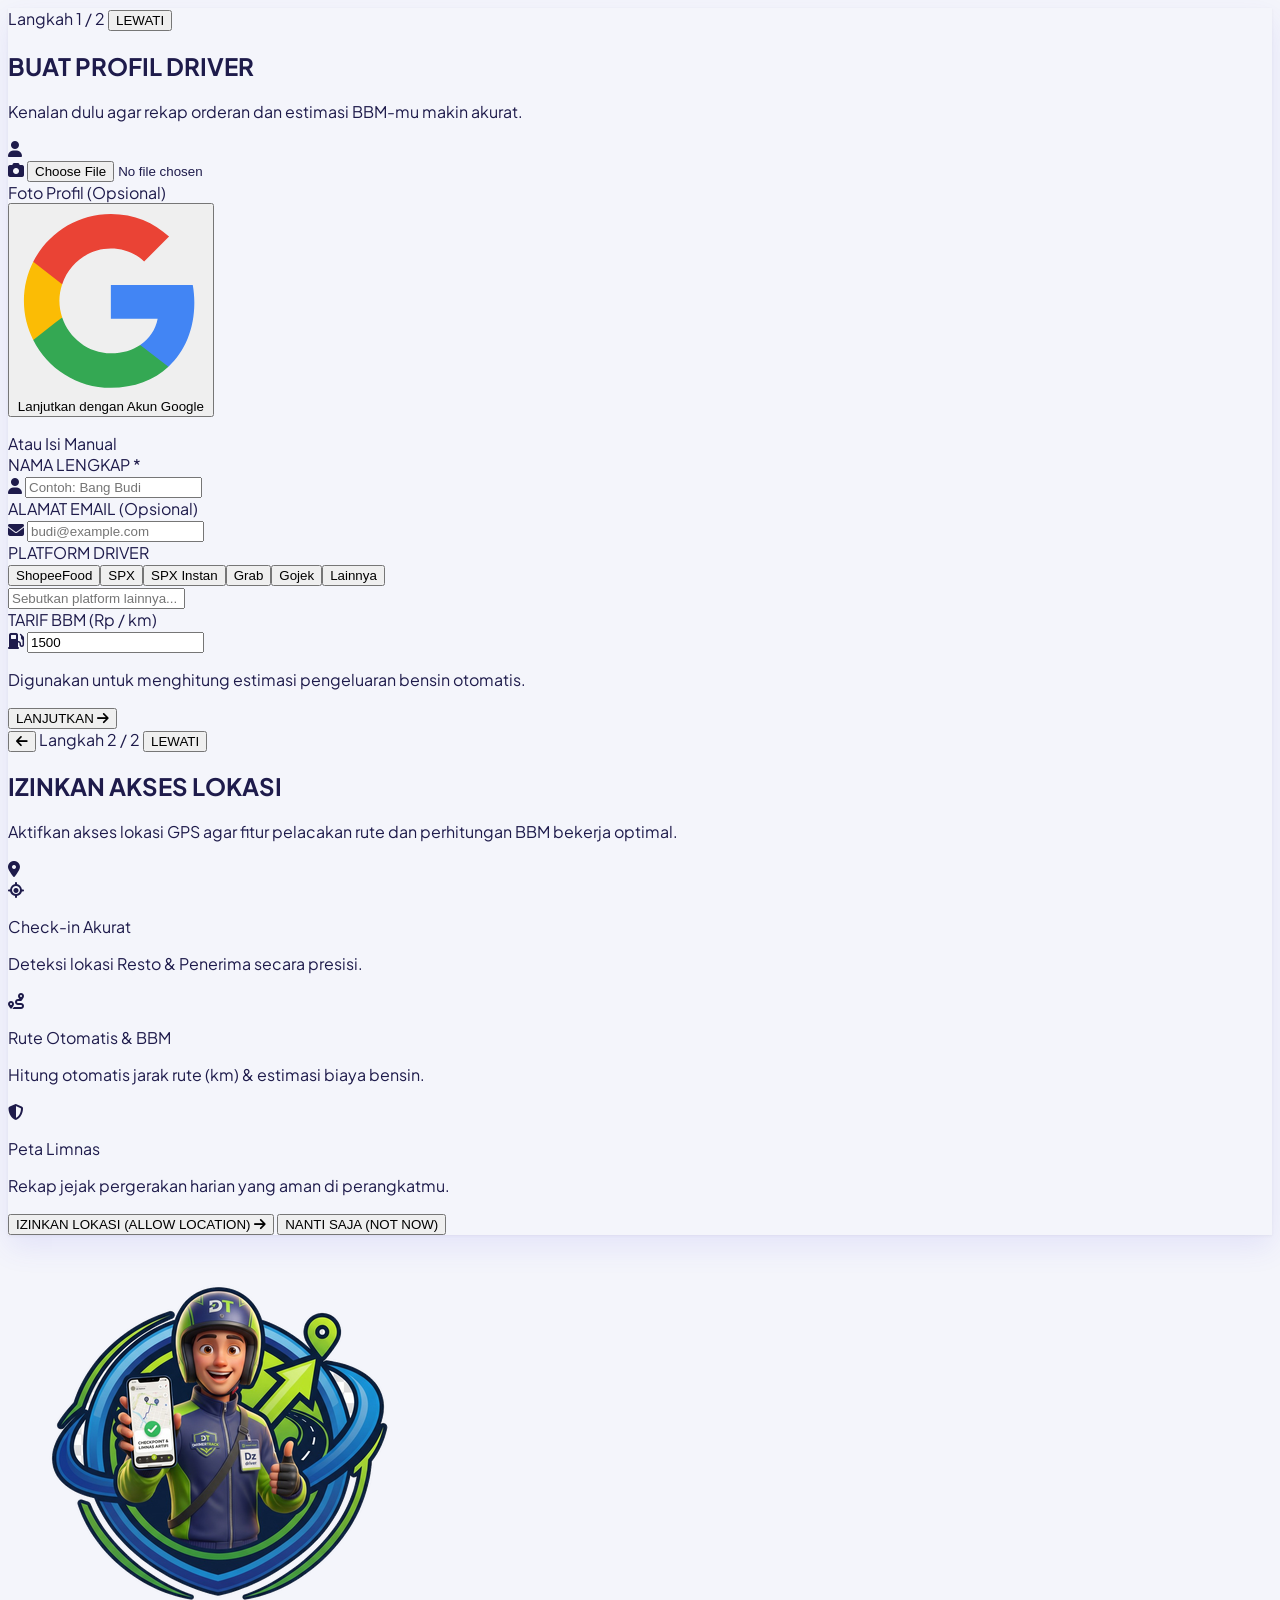
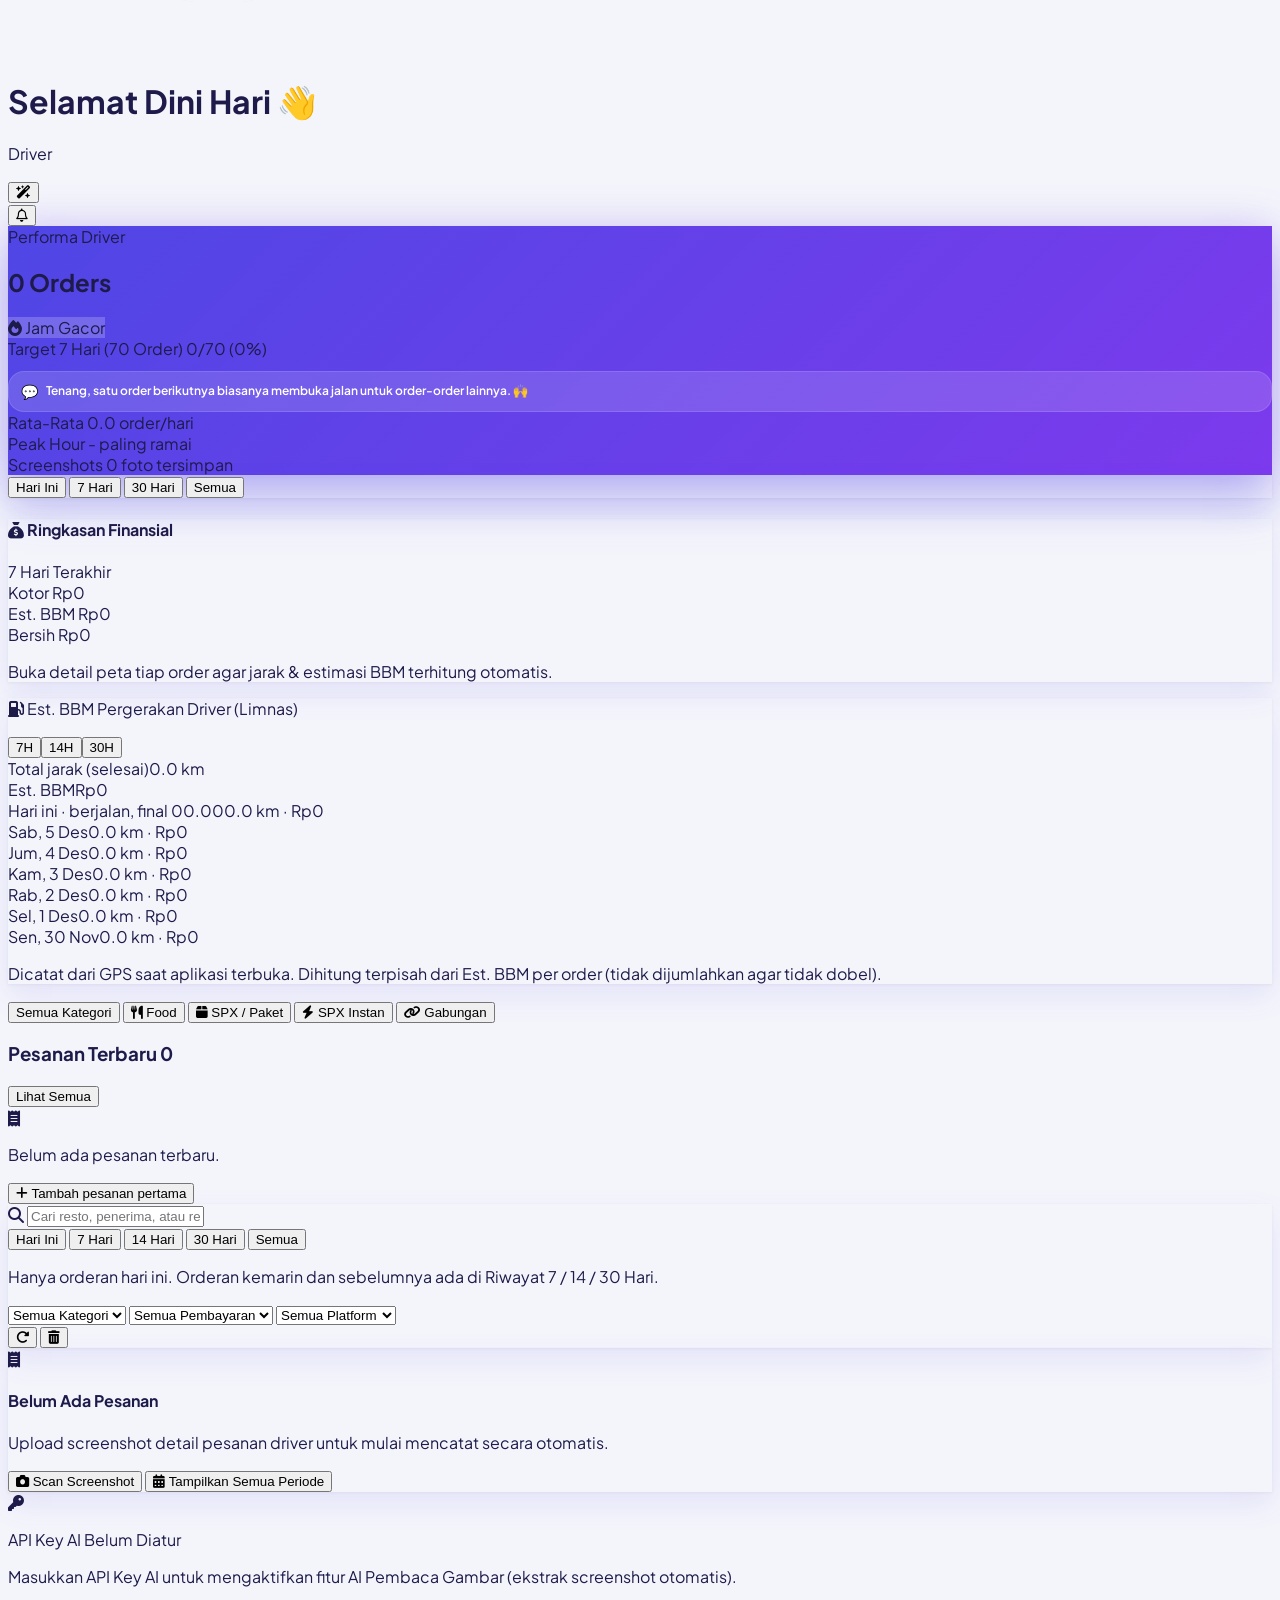
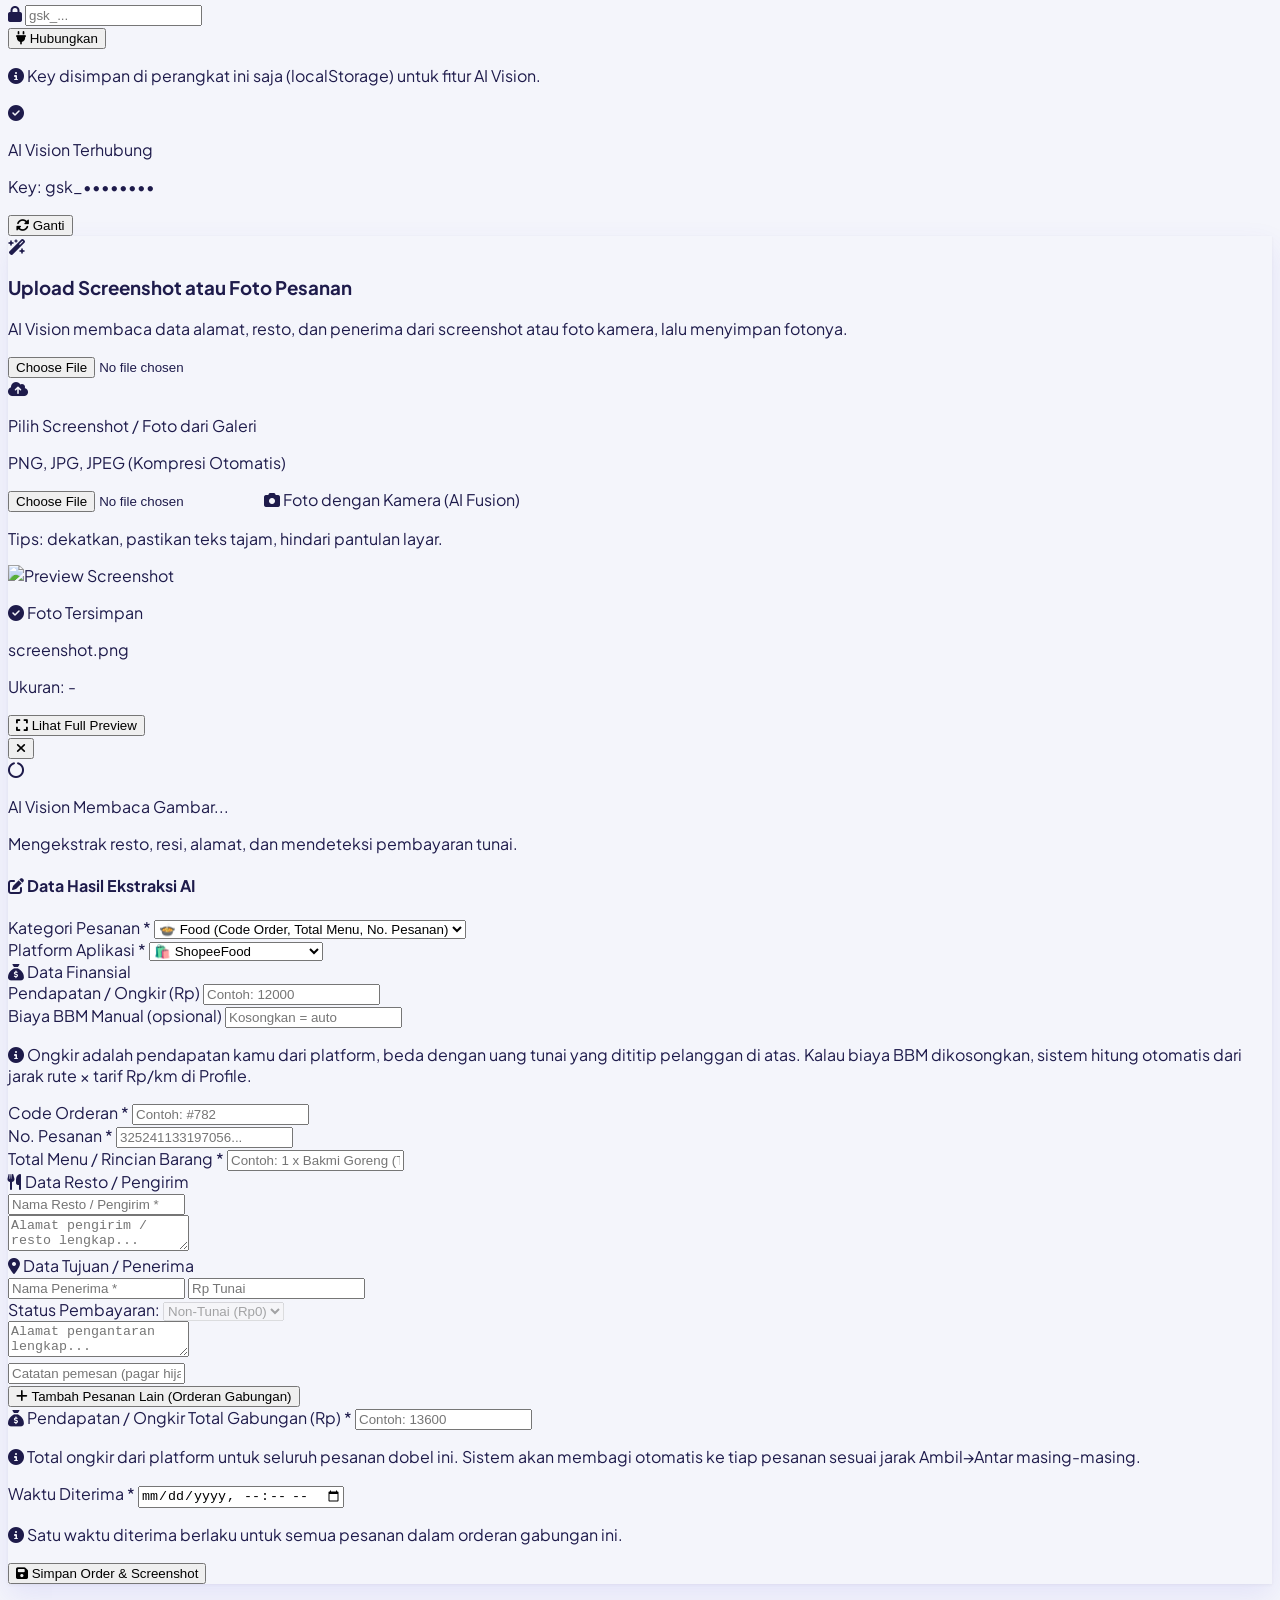
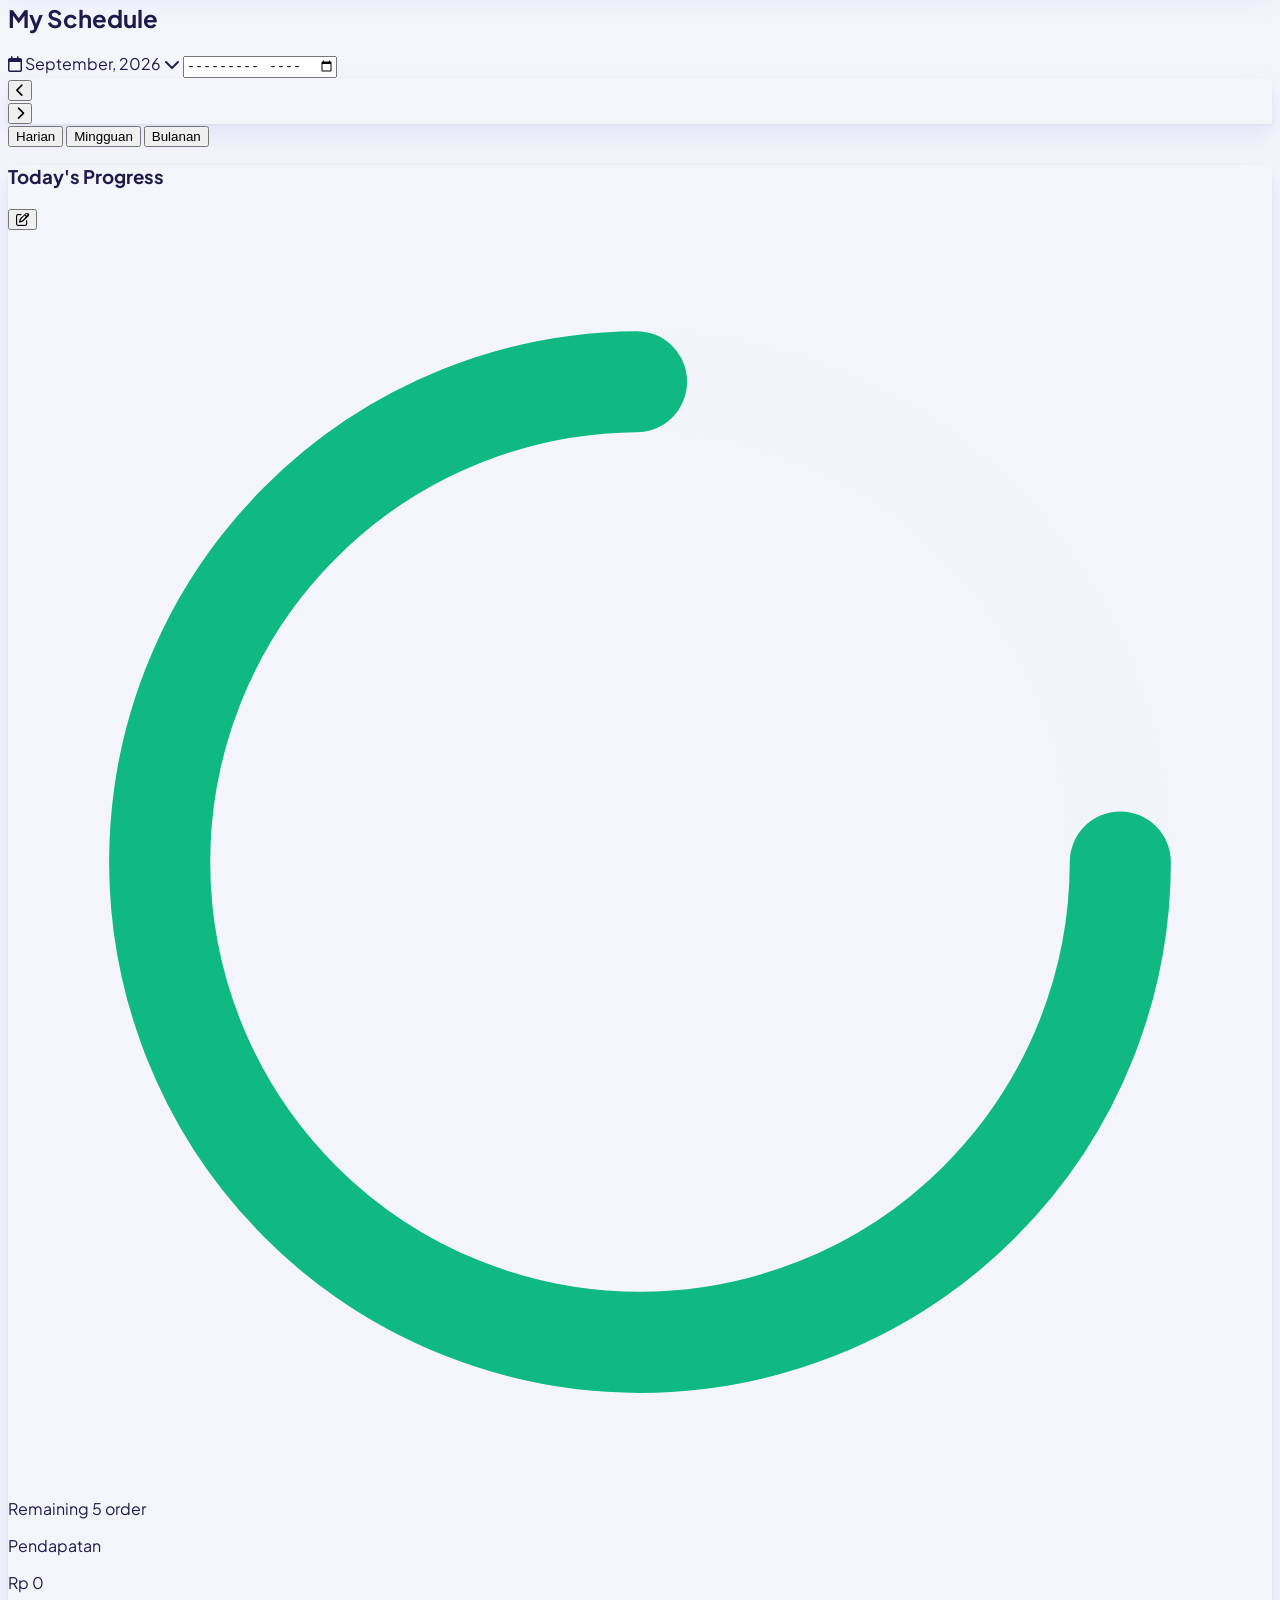
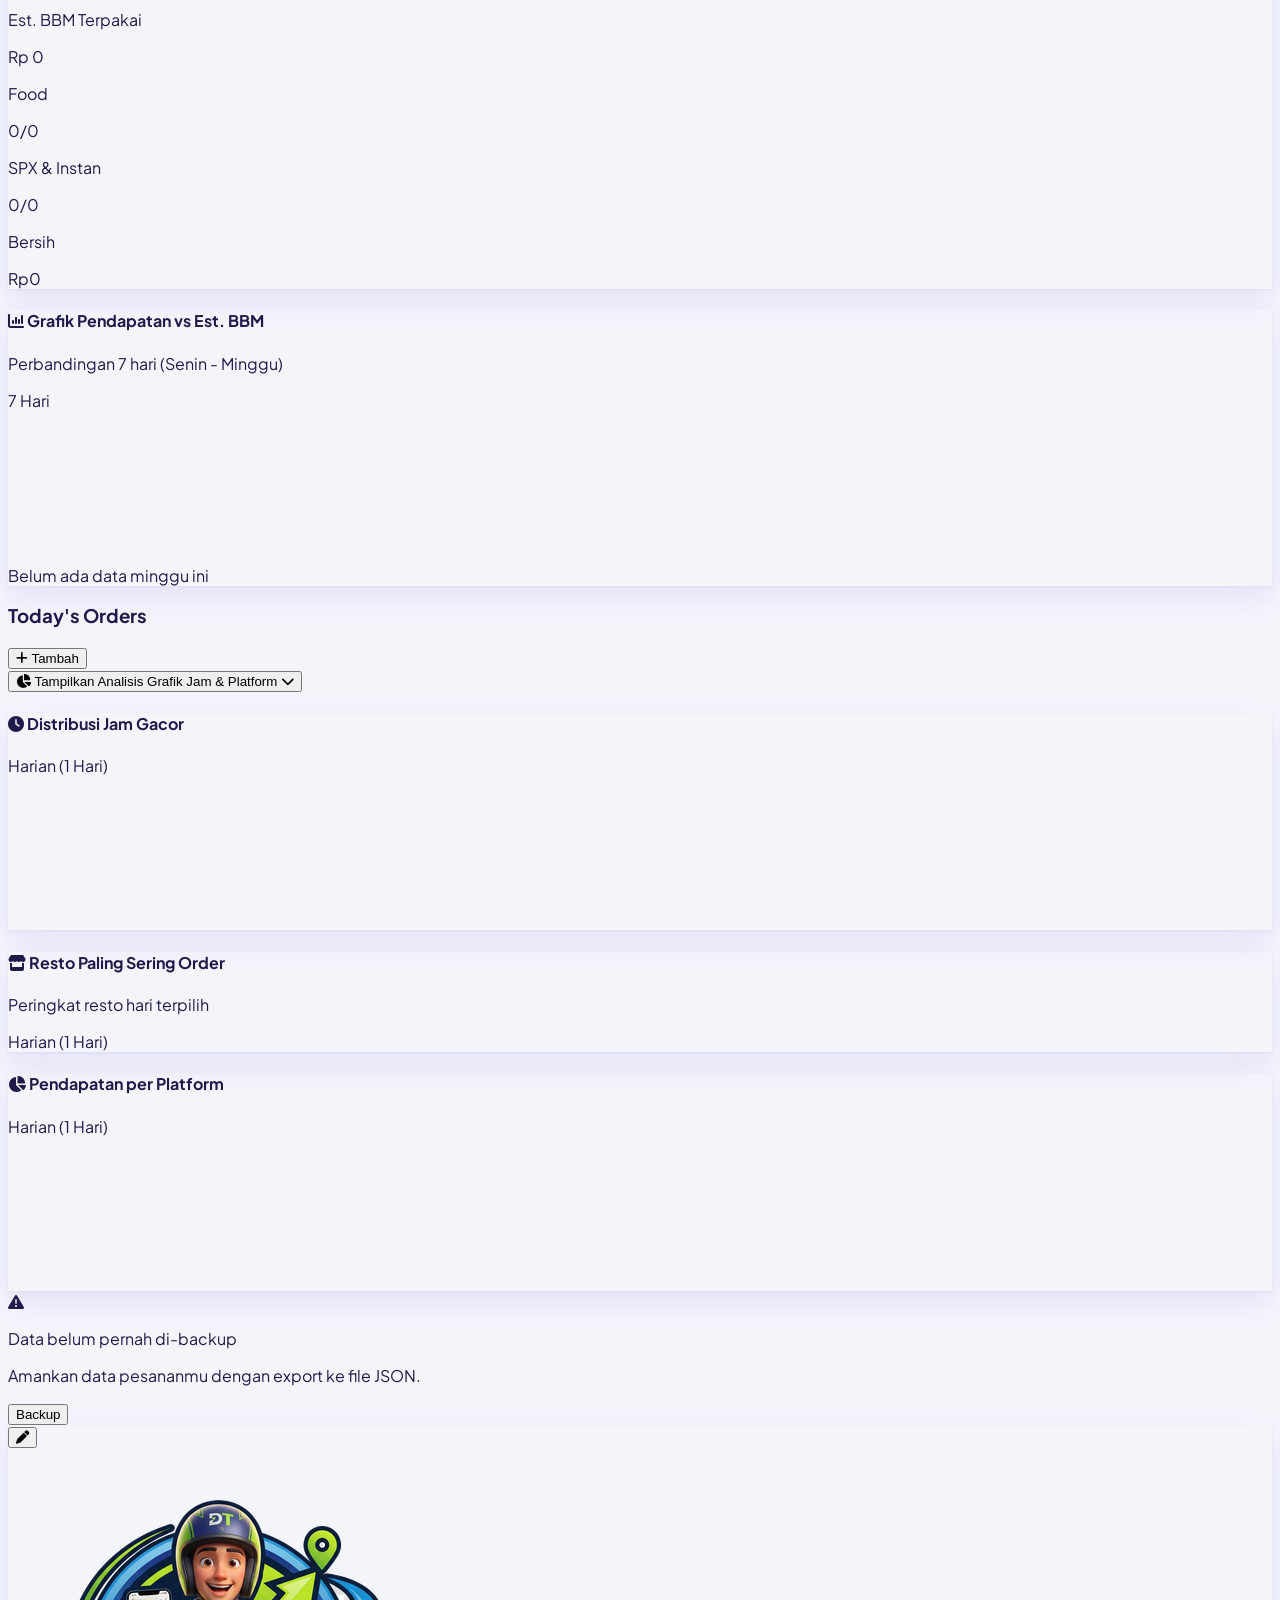
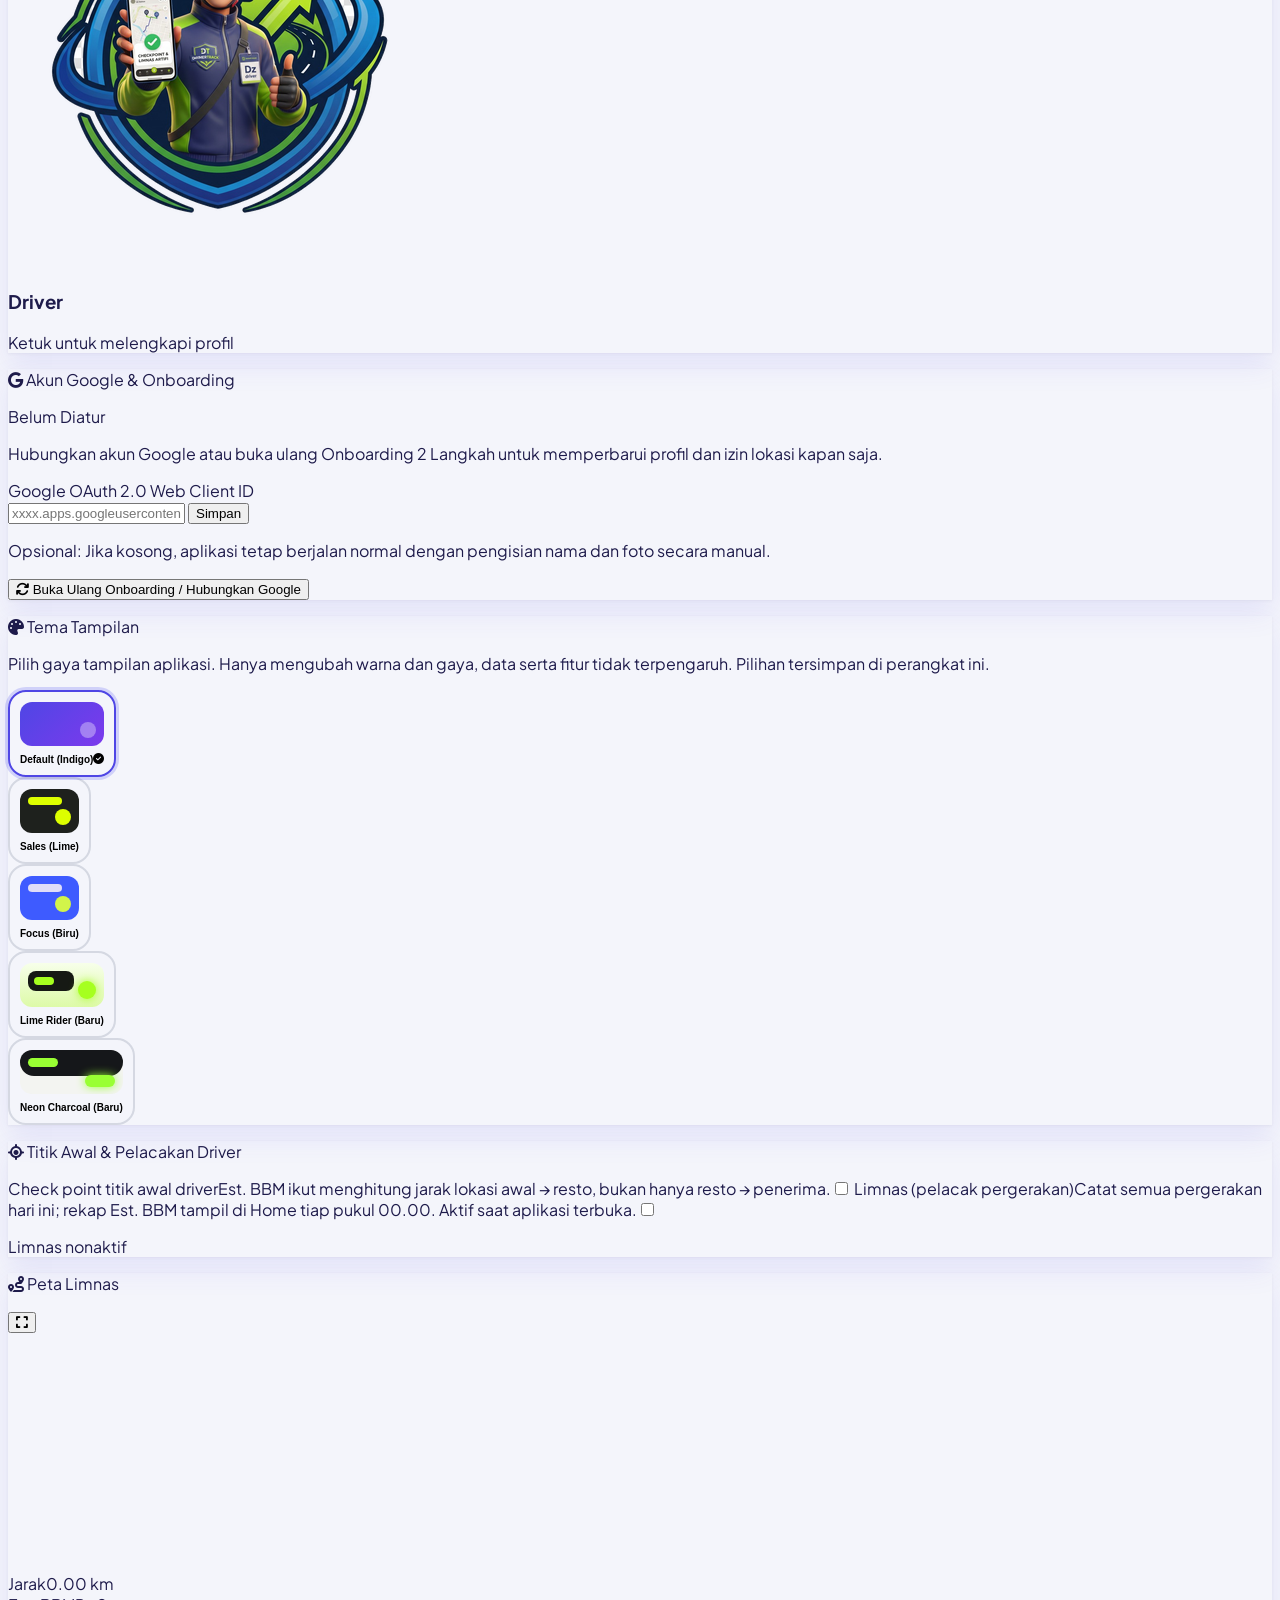
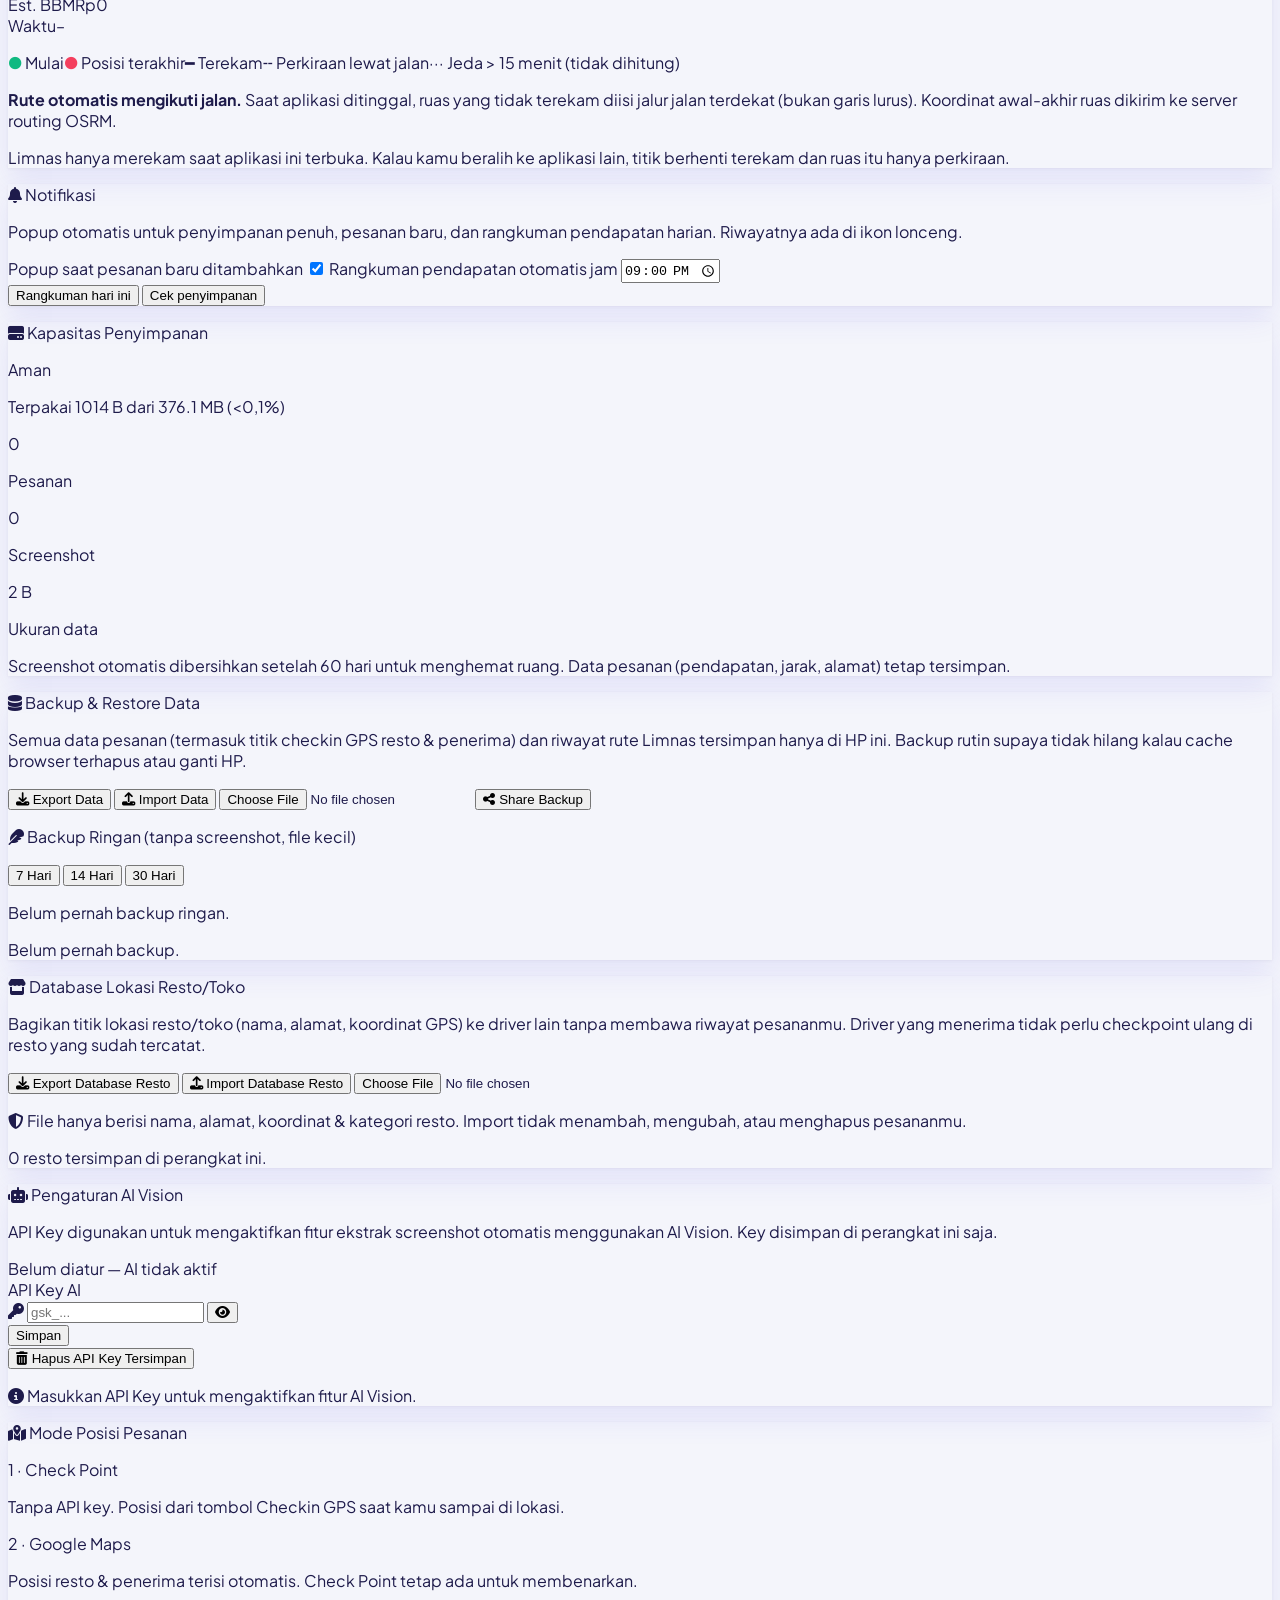
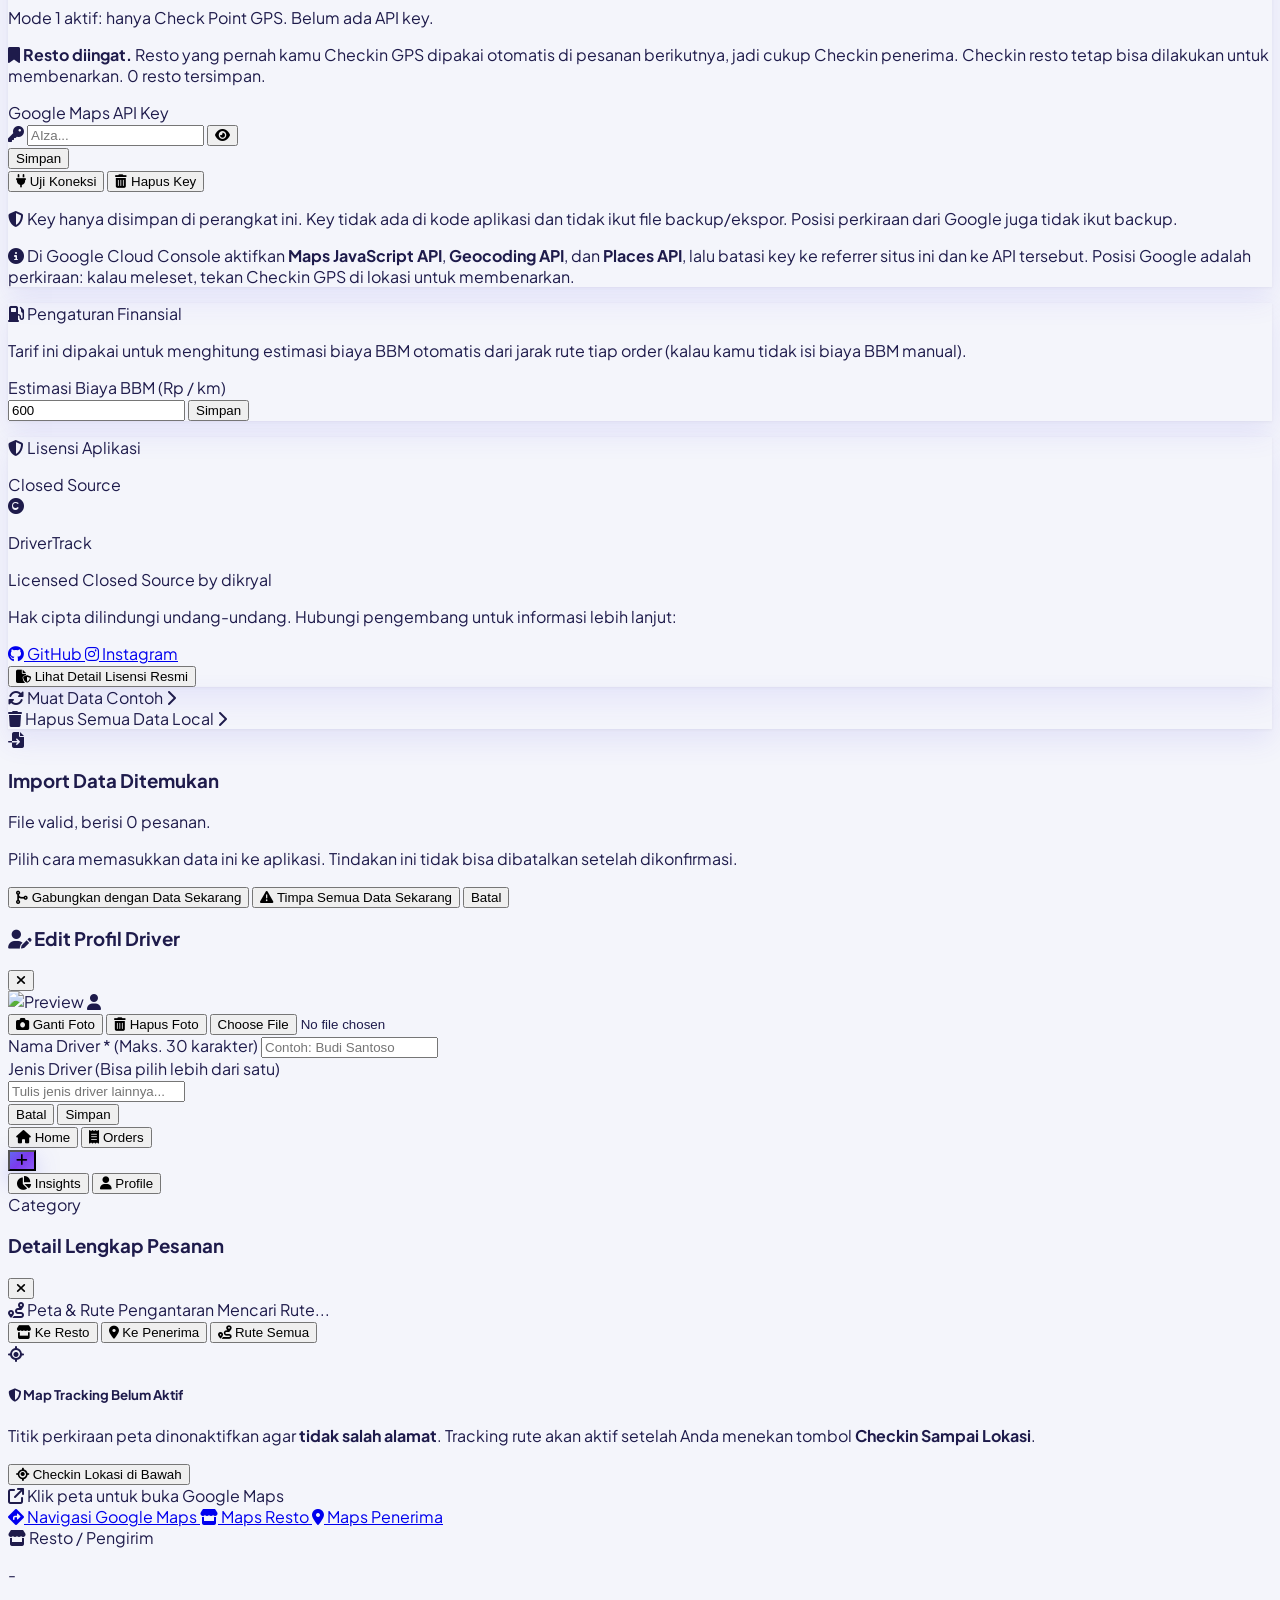
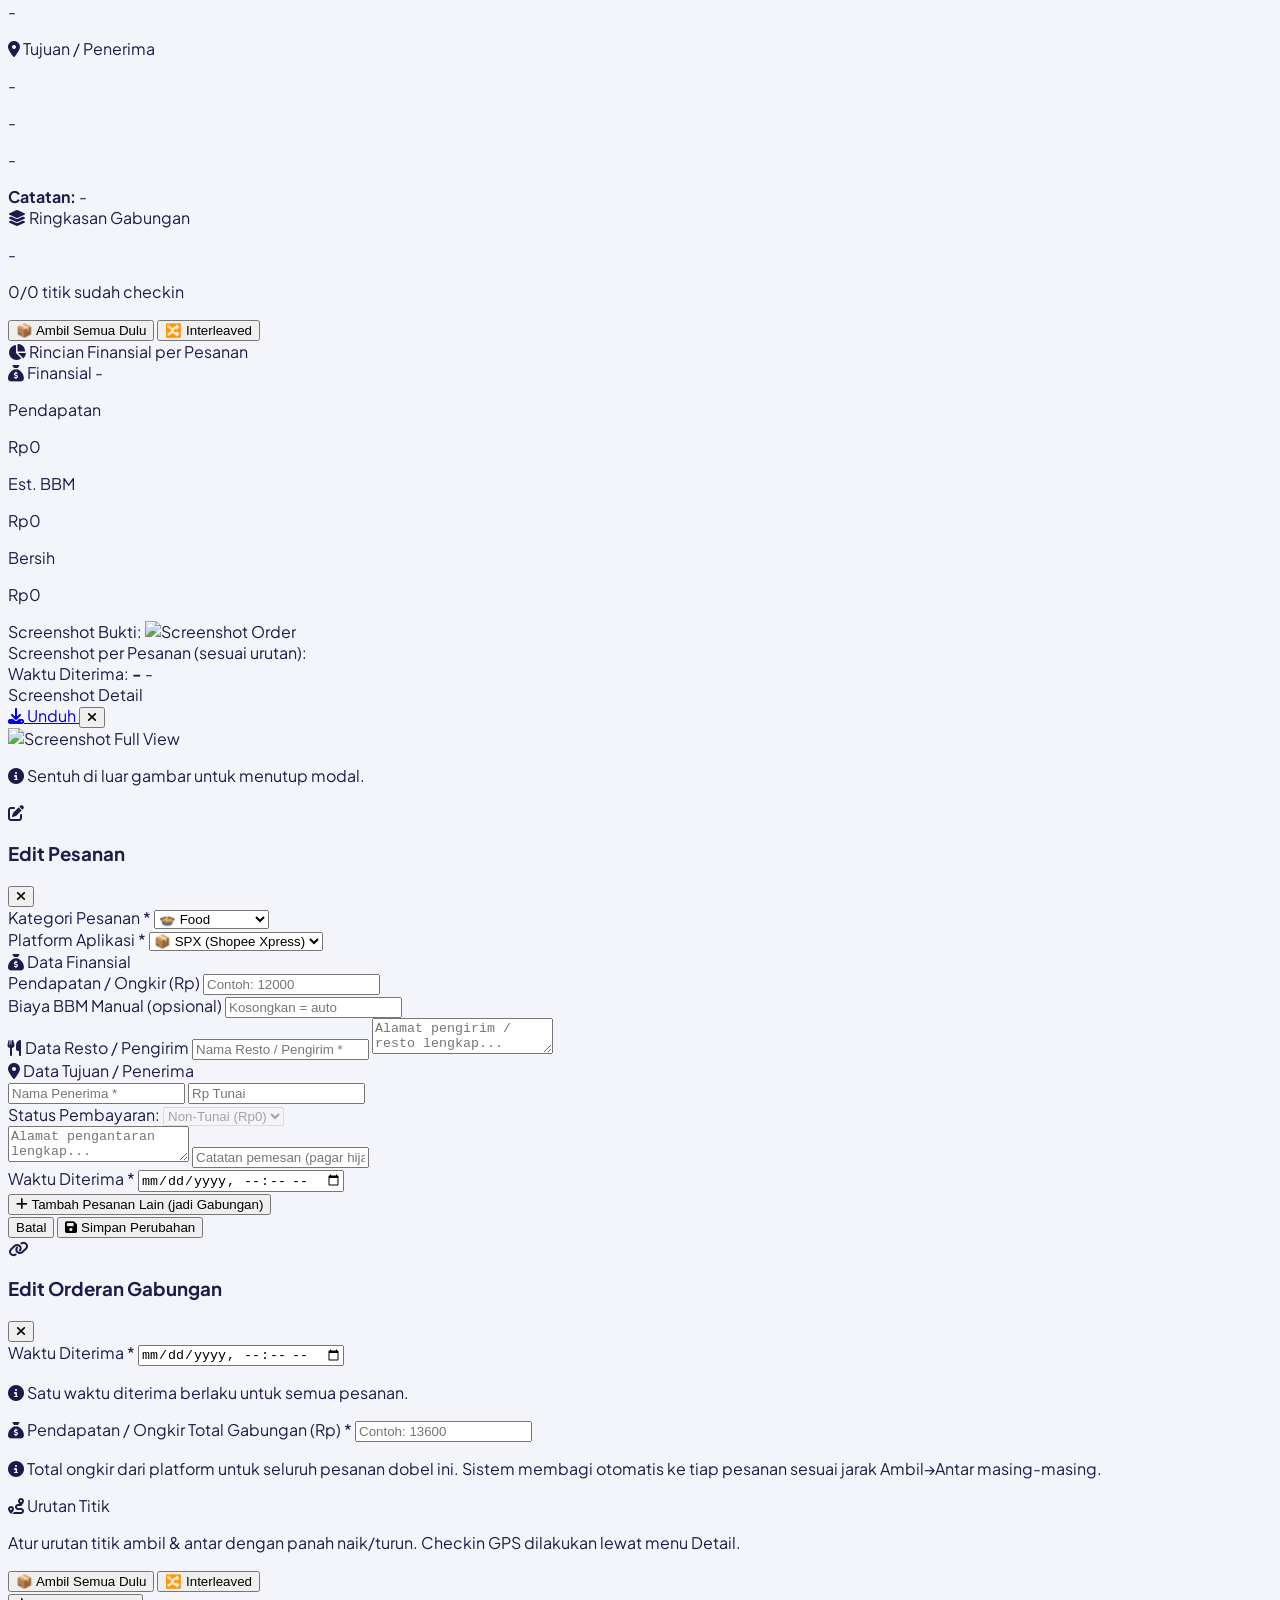
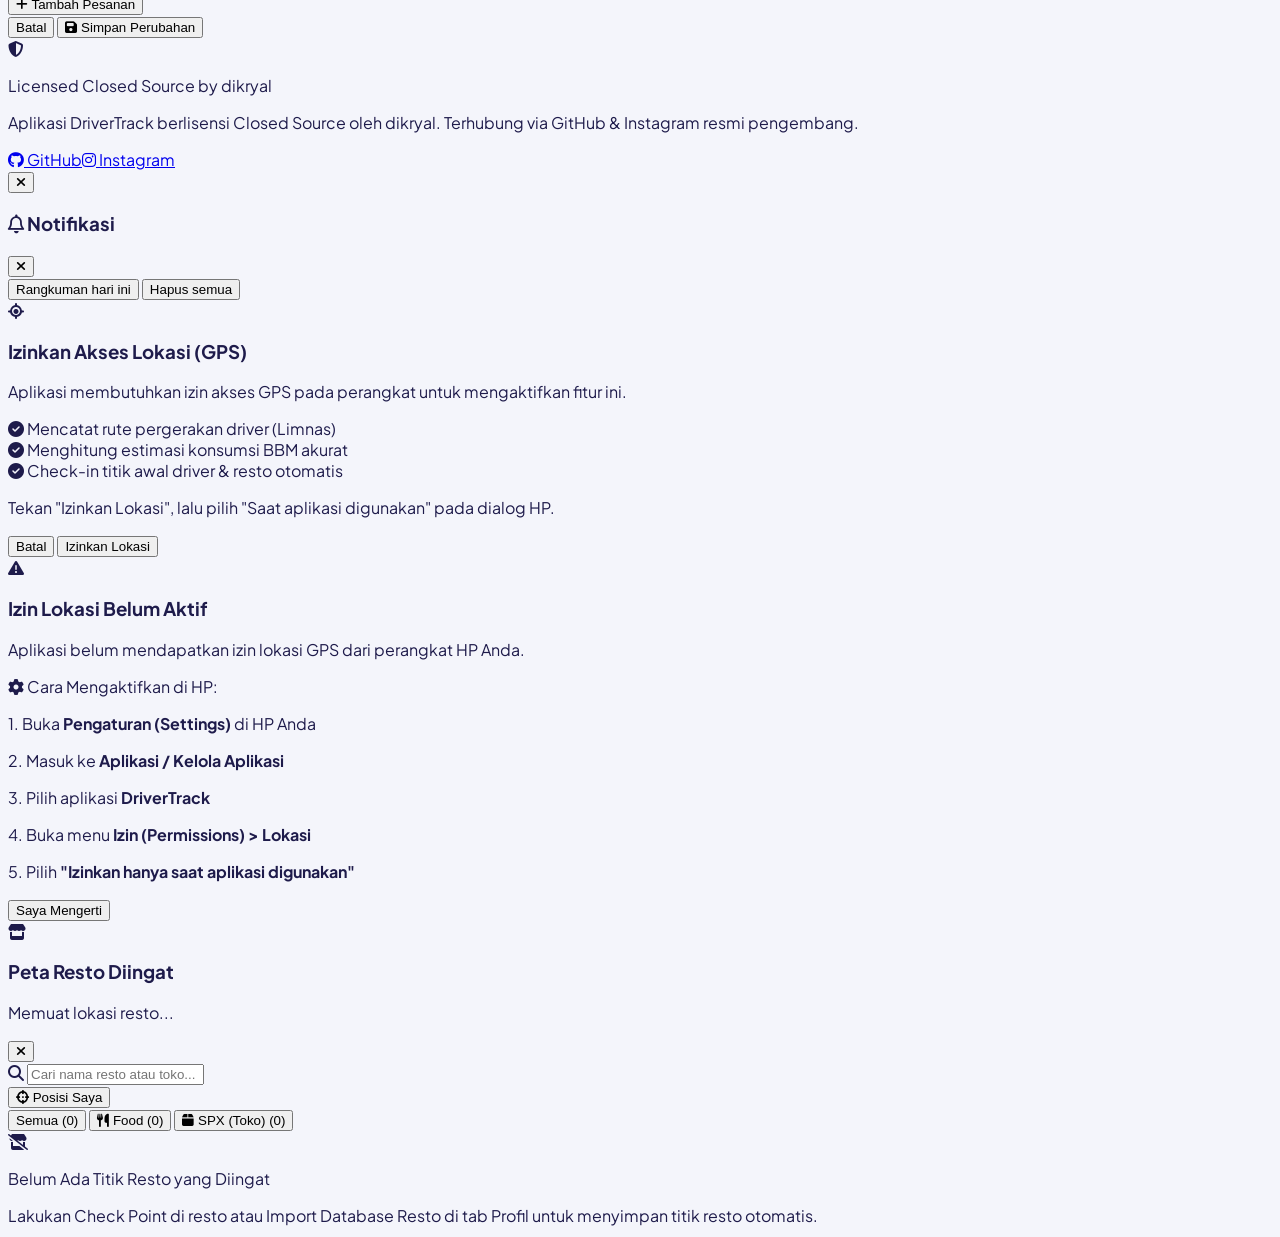
==== commit 1645fffa: "feat: update web bundle (assets, css, js, index.html)" ====
--- a/index.html
+++ b/index.html
@@ -1272,6 +1272,41 @@
                 </div>
             </div>
 
+            <!-- Lisensi Aplikasi & Pengembang -->
+            <div class="bg-white rounded-3xl card-shadow border border-slate-100 p-4 space-y-3">
+                <div class="flex items-center justify-between">
+                    <p class="text-xs font-extrabold text-slate-900 flex items-center gap-2">
+                        <i class="fa-solid fa-shield-halved text-indigo-600"></i> Lisensi Aplikasi
+                    </p>
+                    <span class="text-[9.5px] font-extrabold px-2 py-0.5 rounded-md bg-indigo-50 text-indigo-600 uppercase tracking-wider">Closed Source</span>
+                </div>
+                <div class="p-3 rounded-2xl bg-slate-50 border border-slate-100 space-y-2">
+                    <div class="flex items-center gap-2.5">
+                        <div class="w-8 h-8 rounded-xl bg-indigo-100 text-indigo-600 flex items-center justify-center text-sm font-bold flex-shrink-0">
+                            <i class="fa-solid fa-copyright"></i>
+                        </div>
+                        <div>
+                            <p class="text-xs font-black text-slate-900">DriverTrack</p>
+                            <p class="text-[11px] font-bold text-slate-500">Licensed Closed Source by <span class="text-indigo-600 font-extrabold">dikryal</span></p>
+                        </div>
+                    </div>
+                    <p class="text-[10.5px] text-slate-500 leading-relaxed">
+                        Hak cipta dilindungi undang-undang. Hubungi pengembang untuk informasi lebih lanjut:
+                    </p>
+                    <div class="grid grid-cols-2 gap-2 pt-1">
+                        <a href="https://github.com/dikryalj" target="_blank" class="flex items-center justify-center gap-2 py-2 px-3 rounded-xl bg-slate-900 hover:bg-slate-800 text-white text-[11px] font-bold transition shadow-xs active:scale-95">
+                            <i class="fa-brands fa-github text-xs"></i> GitHub
+                        </a>
+                        <a href="https://www.instagram.com/dzkkry_?cplk=eHB1eDNrMGZndnB4" target="_blank" class="flex items-center justify-center gap-2 py-2 px-3 rounded-xl bg-gradient-to-r from-purple-600 via-pink-600 to-rose-500 text-white text-[11px] font-bold transition shadow-xs hover:opacity-95 active:scale-95">
+                            <i class="fa-brands fa-instagram text-xs"></i> Instagram
+                        </a>
+                    </div>
+                </div>
+                <button type="button" onclick="if(typeof openLicenseModal==='function')openLicenseModal()" class="w-full text-center py-2 text-indigo-600 hover:text-indigo-700 text-xs font-bold rounded-xl hover:bg-indigo-50/60 transition active:scale-95 flex items-center justify-center gap-1.5">
+                    <i class="fa-solid fa-file-shield text-xs"></i> Lihat Detail Lisensi Resmi
+                </button>
+            </div>
+
             <div class="bg-white rounded-3xl card-shadow border border-slate-100 divide-y divide-slate-100 text-xs font-semibold text-slate-700">
                 <div onclick="resetToMockData()" class="p-4 flex items-center justify-between hover:bg-slate-50 cursor-pointer rounded-t-3xl">
                     <span class="flex items-center gap-3 text-indigo-600"><i class="fa-solid fa-rotate"></i> Muat Data Contoh</span>
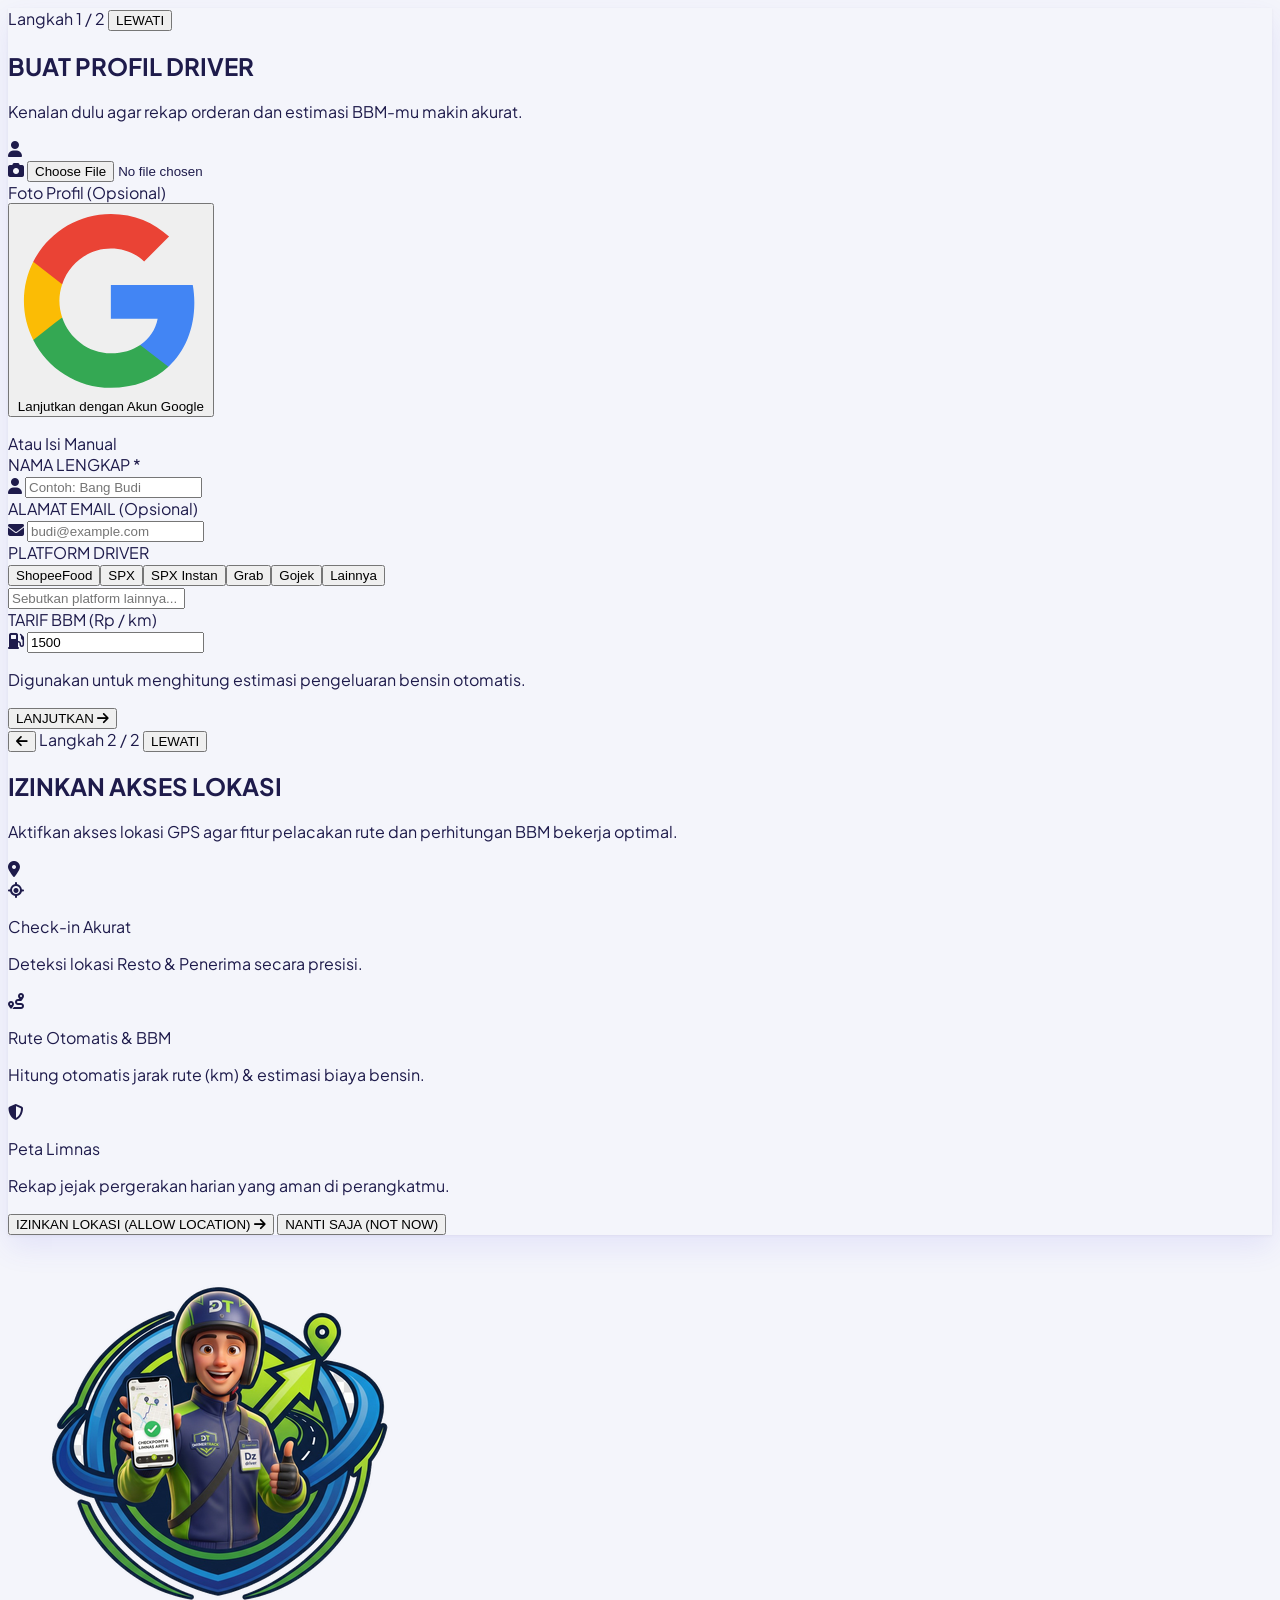
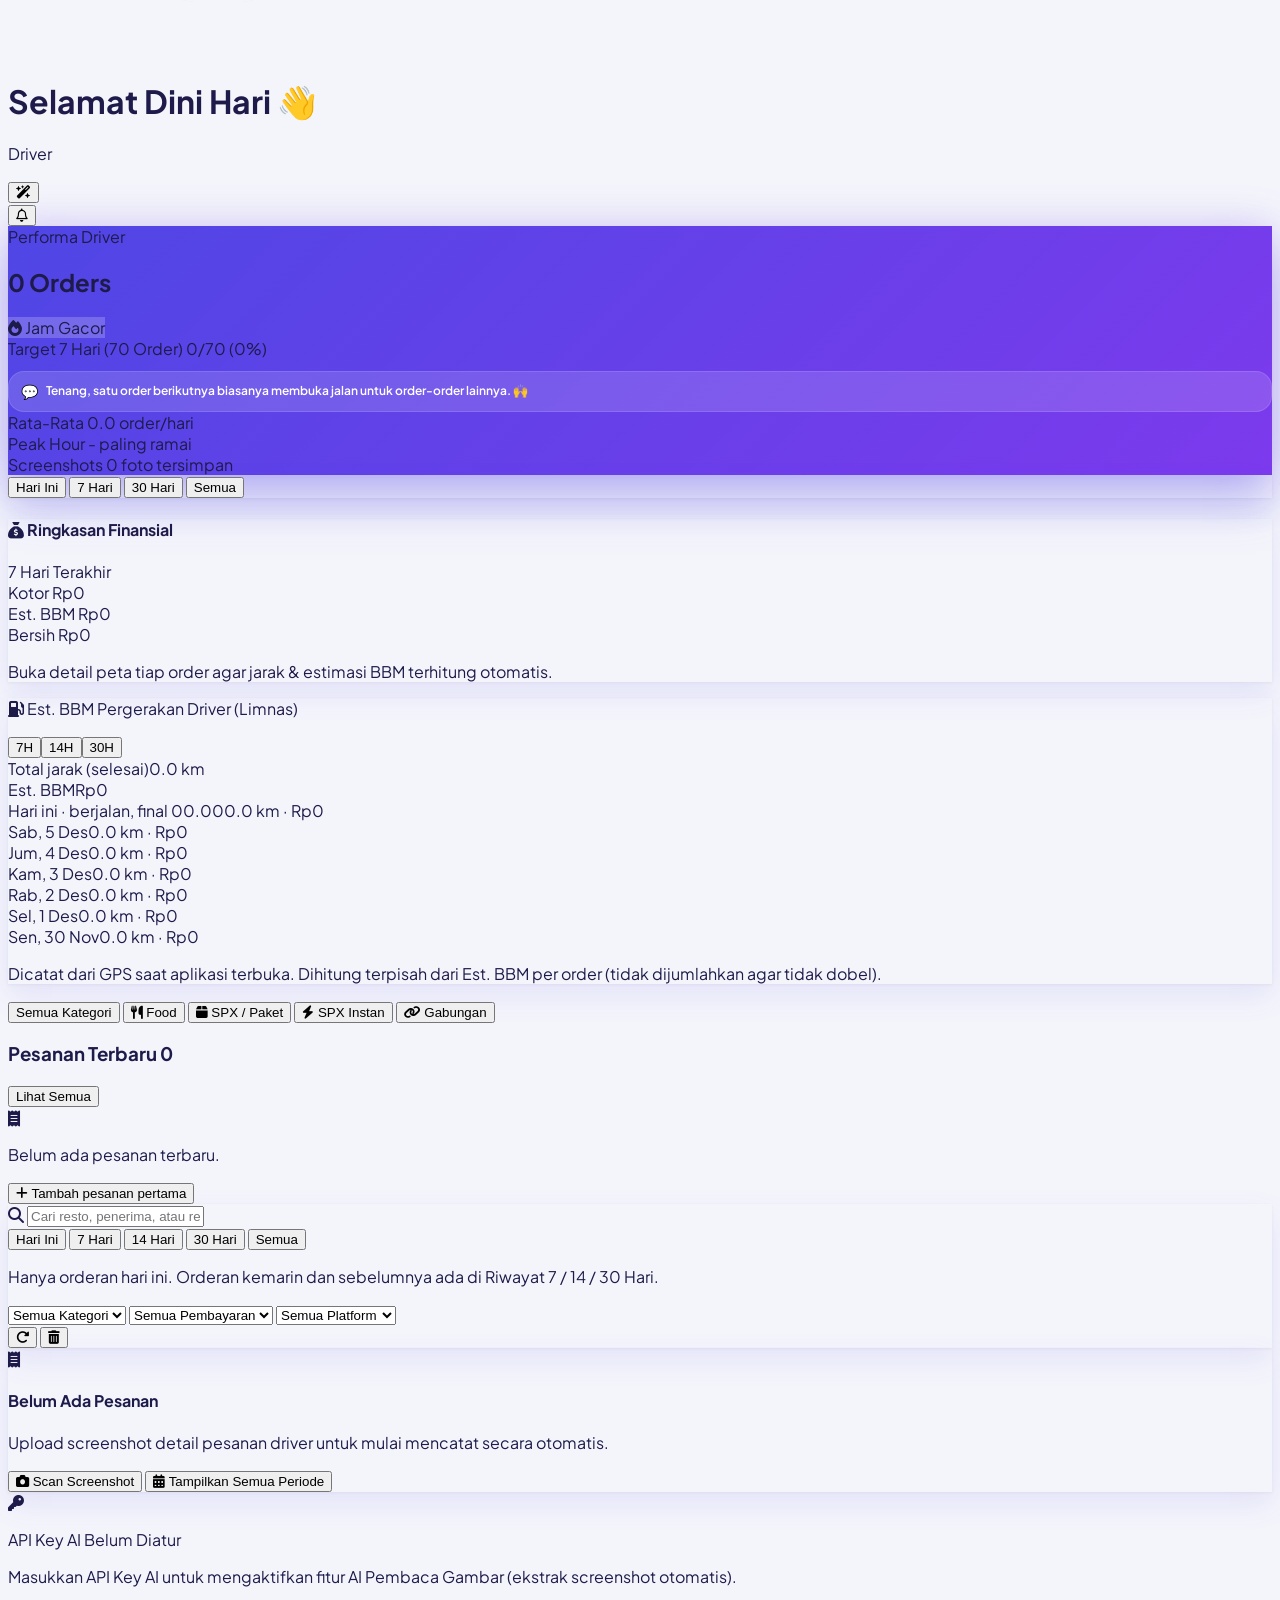
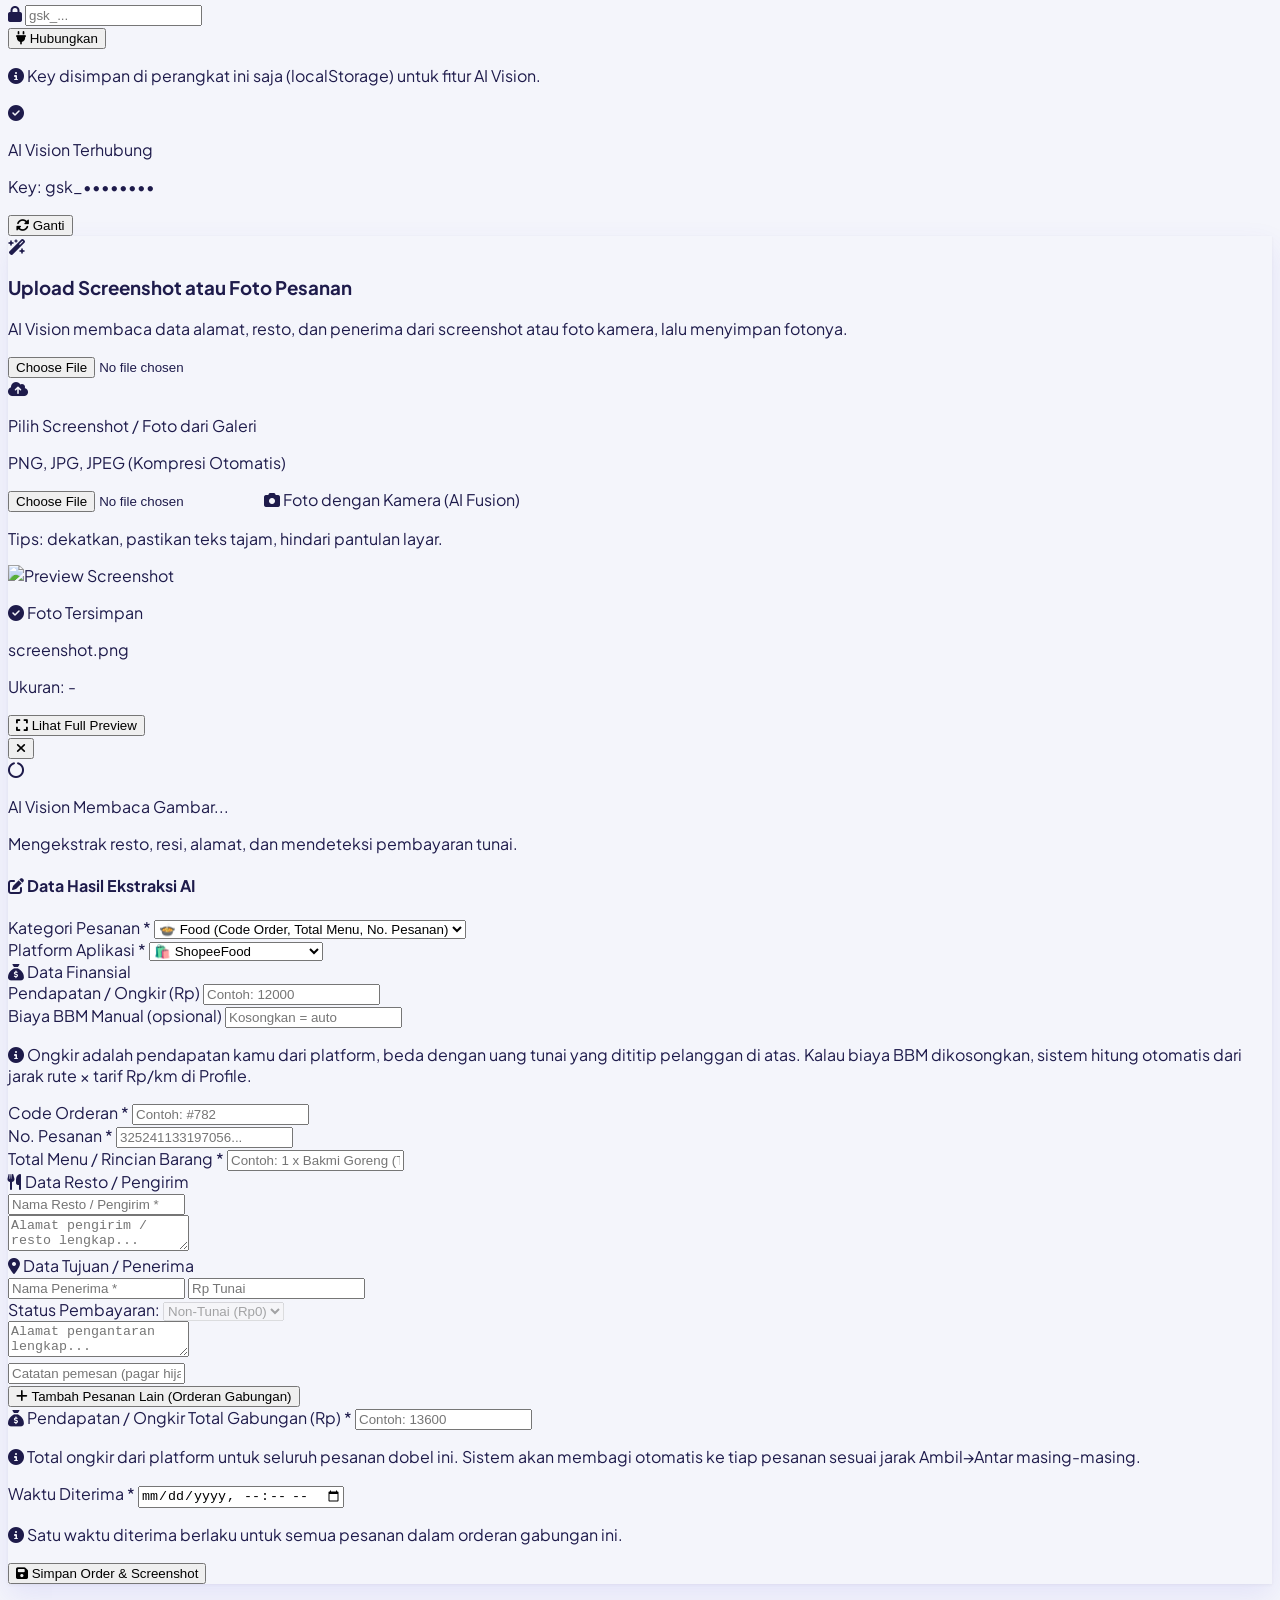
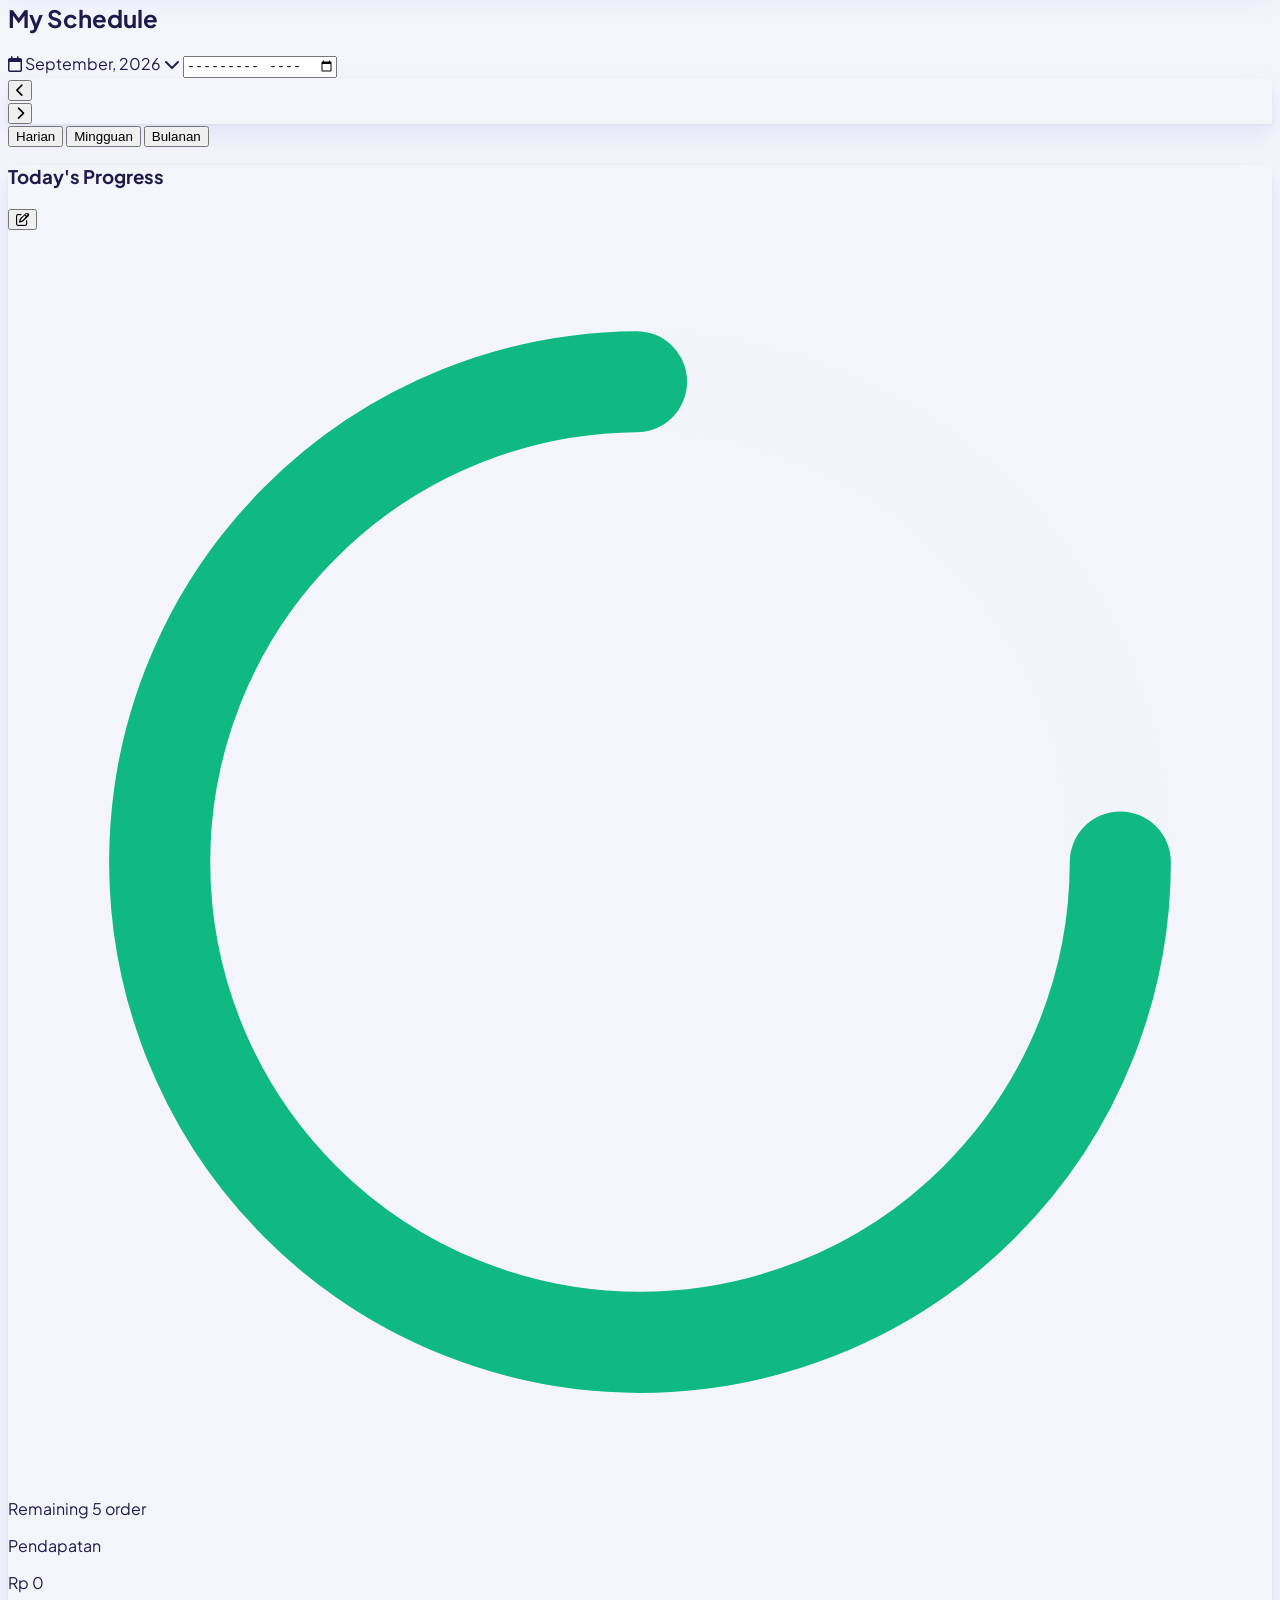
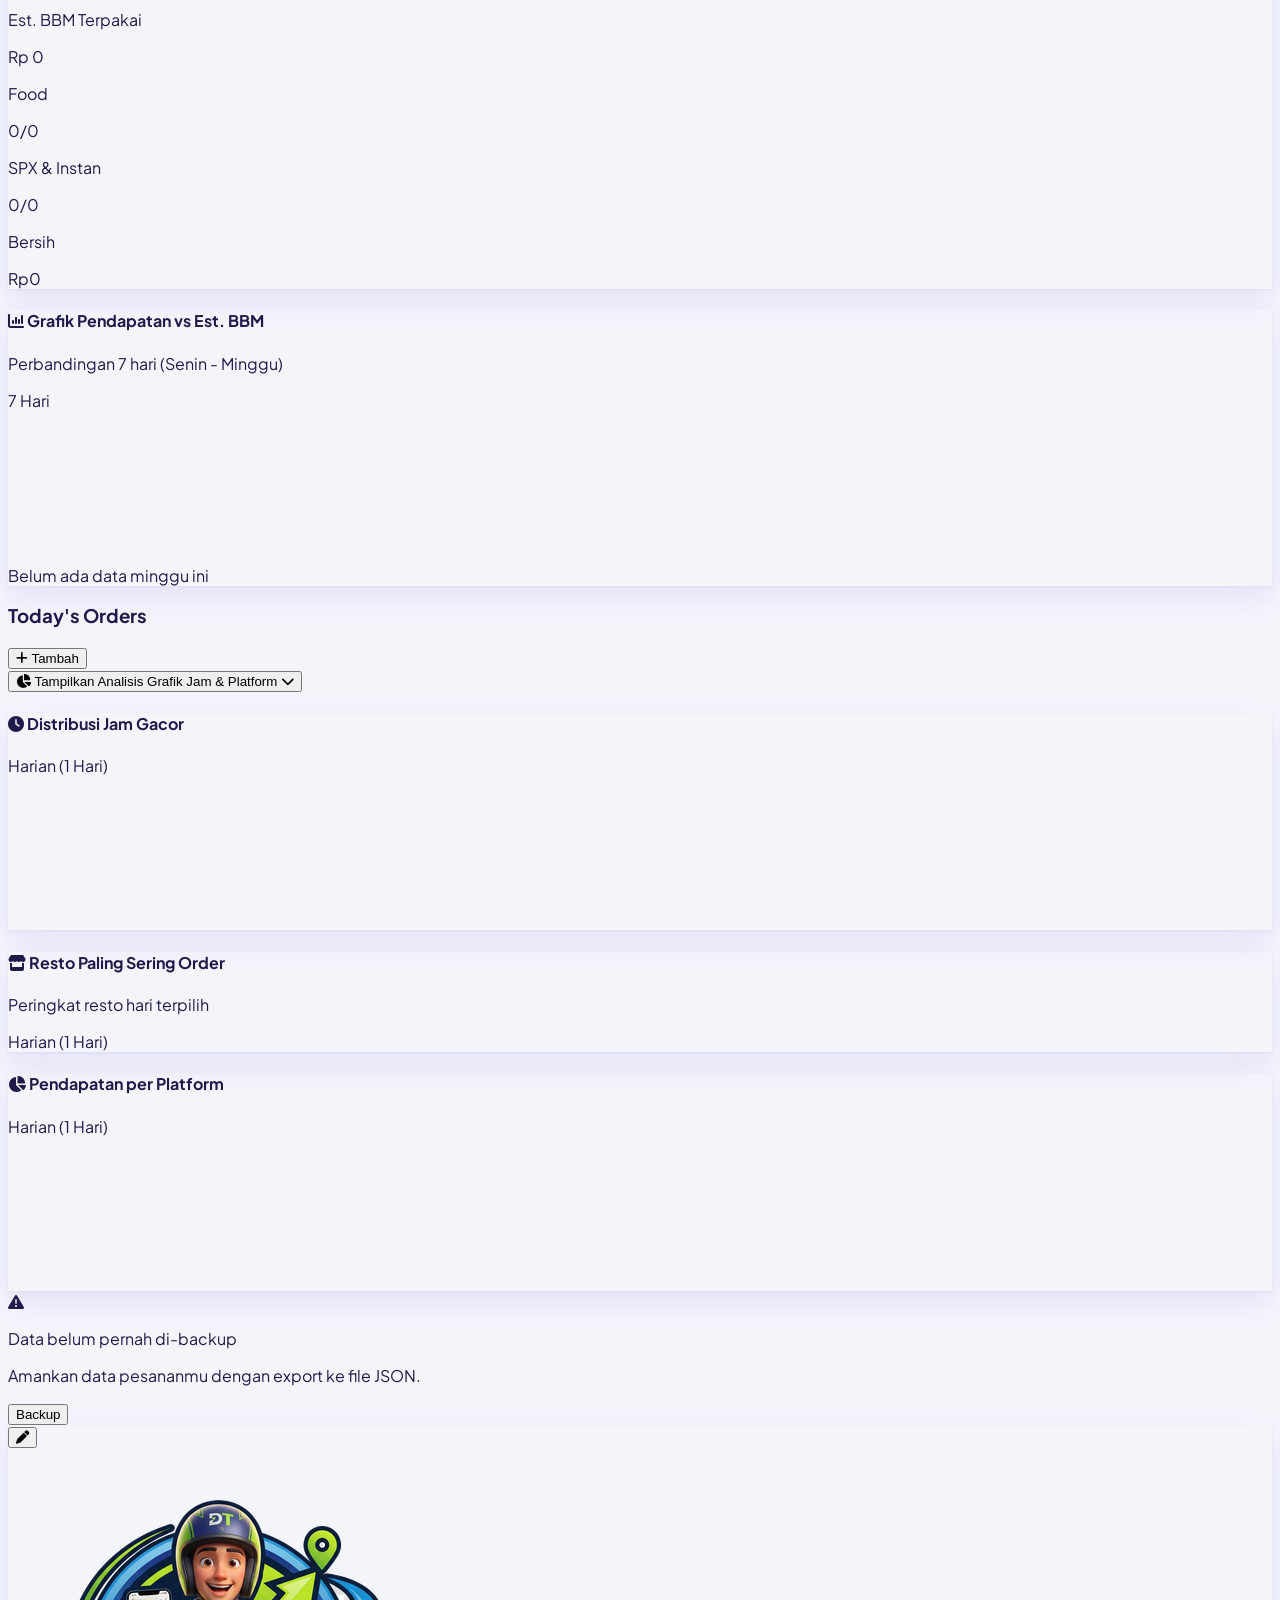
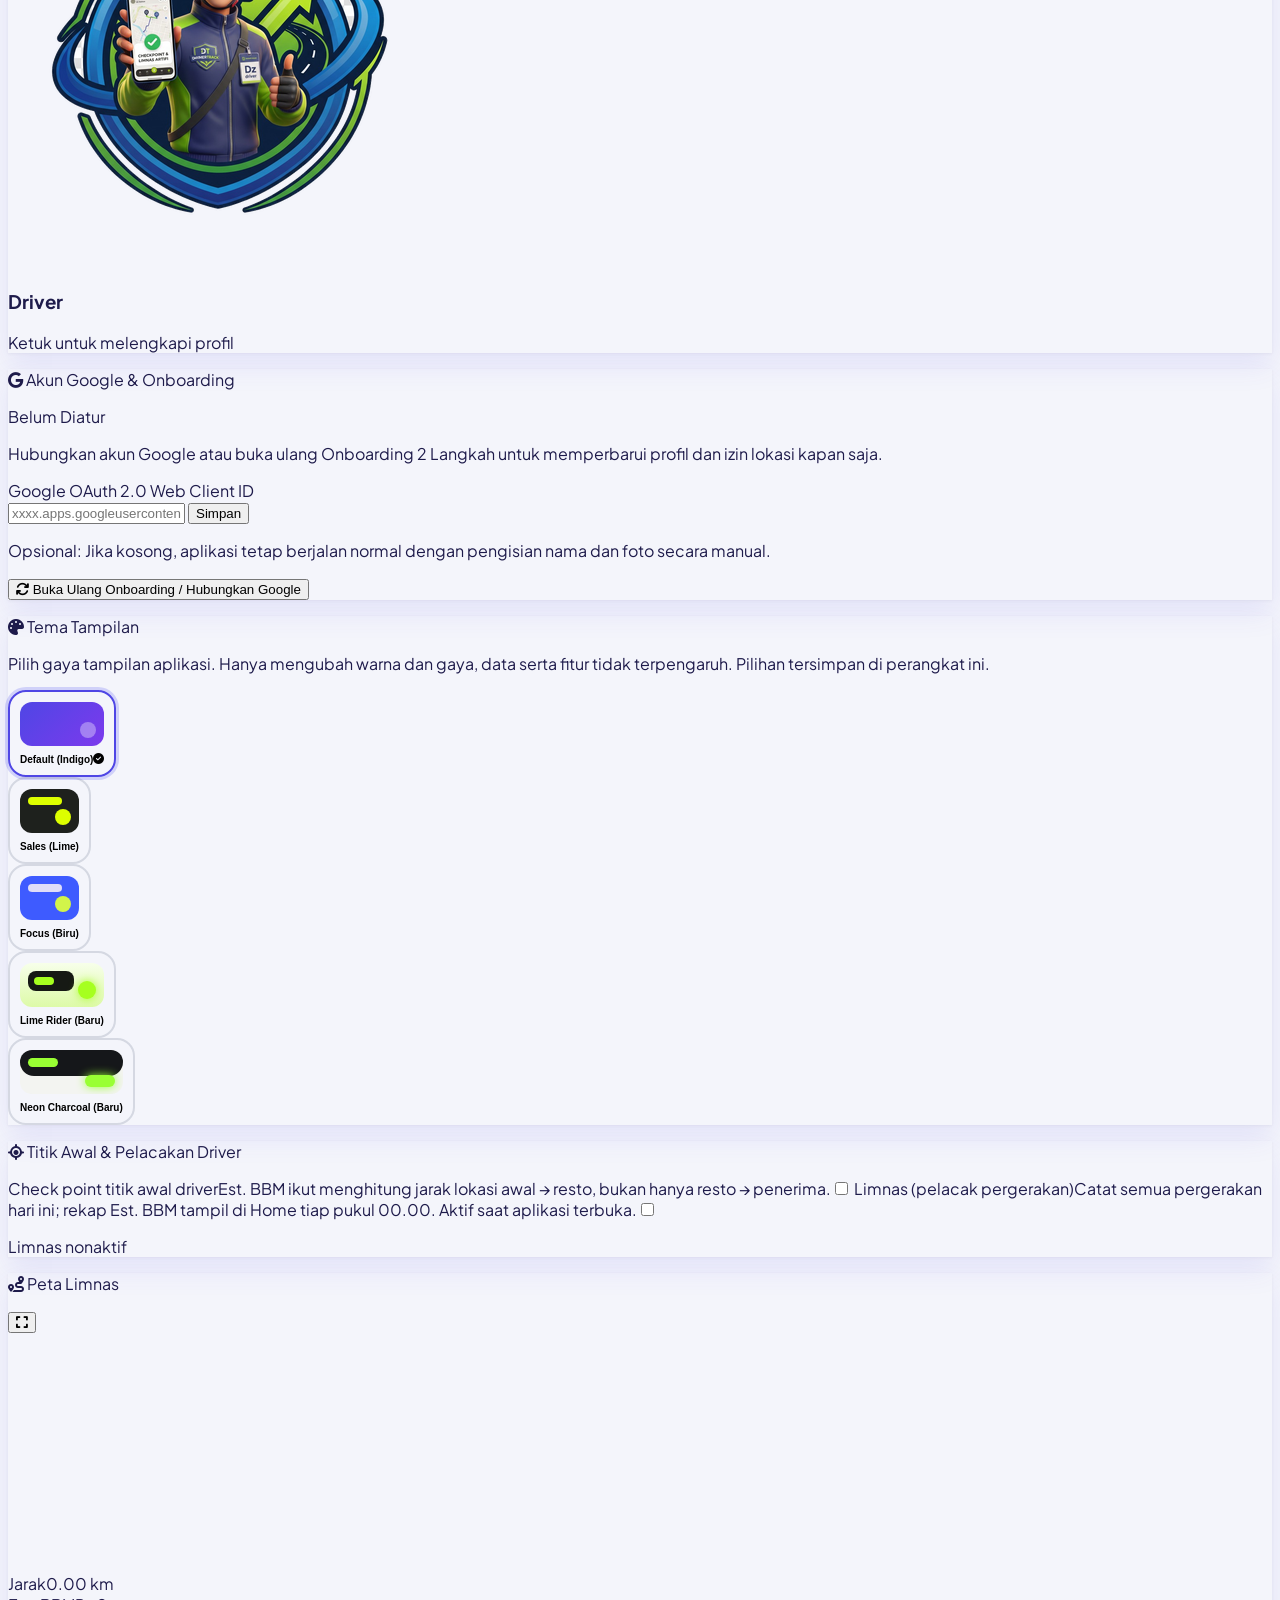
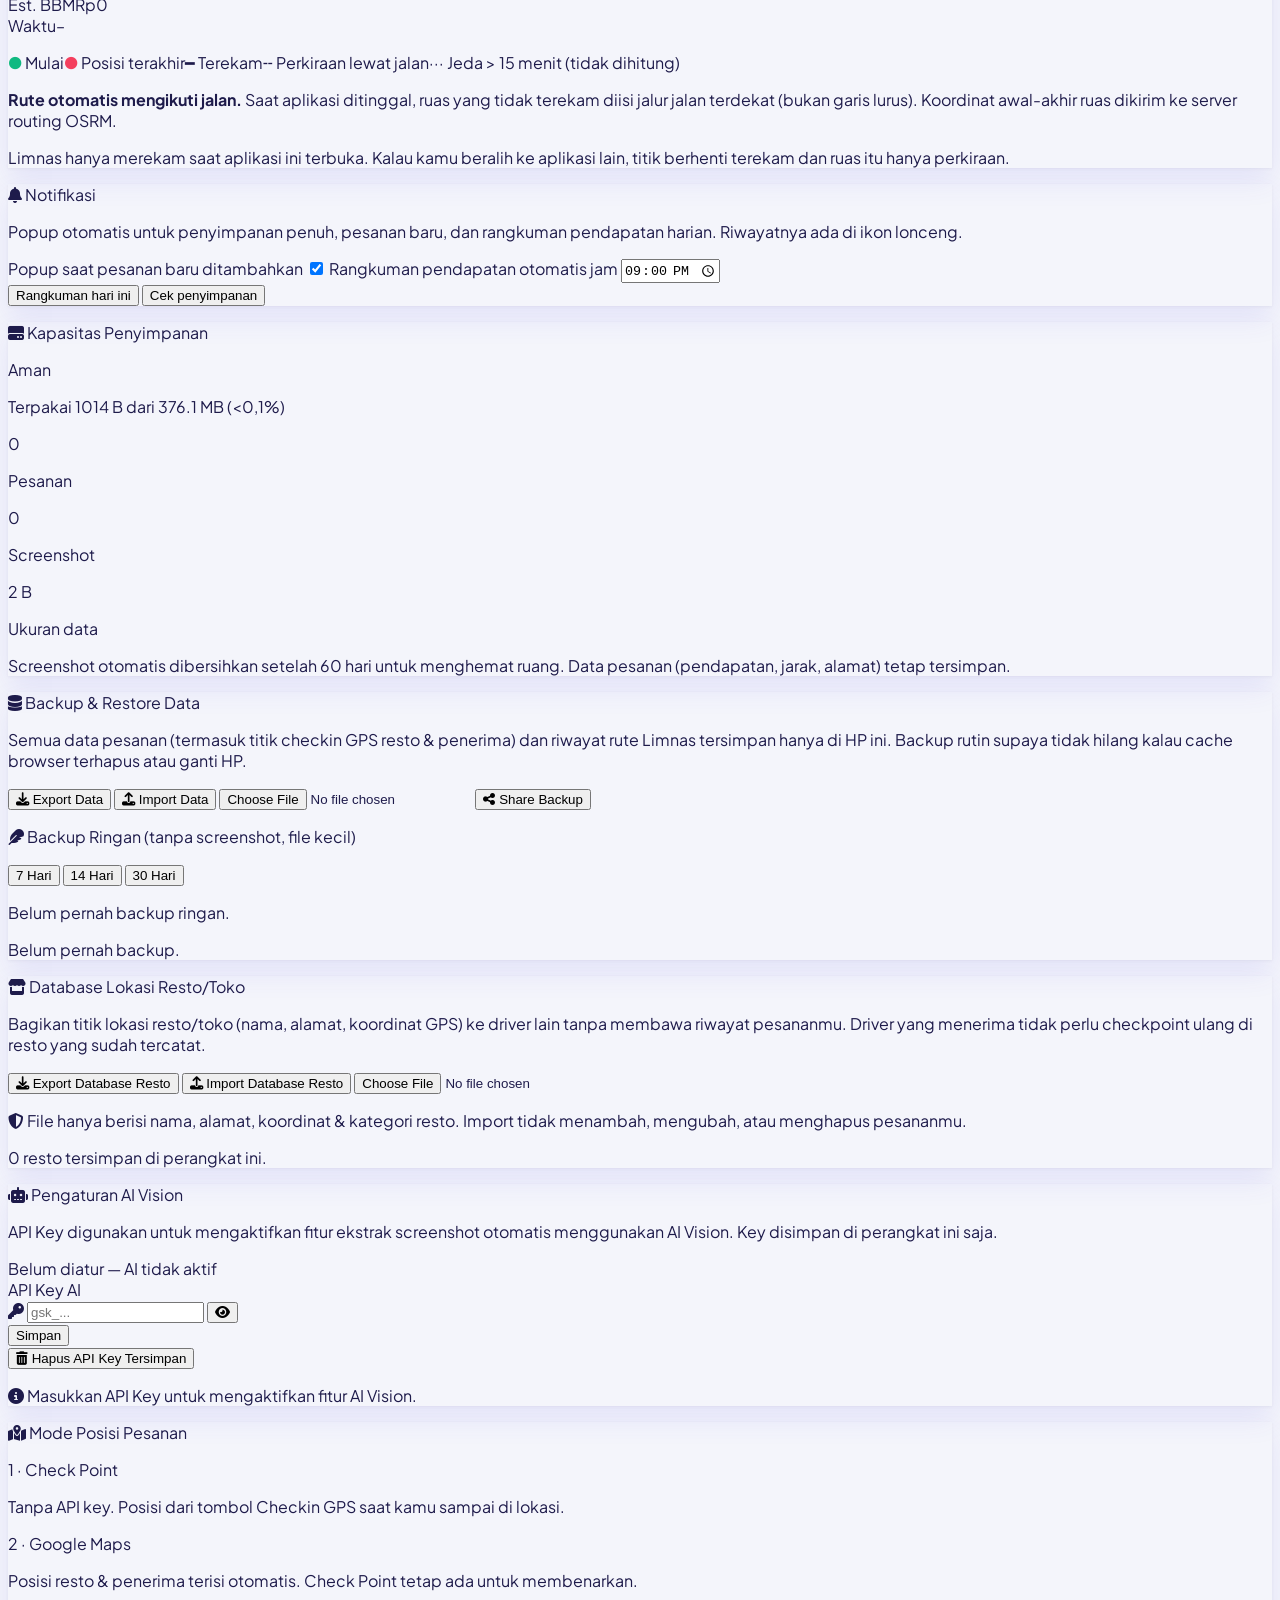
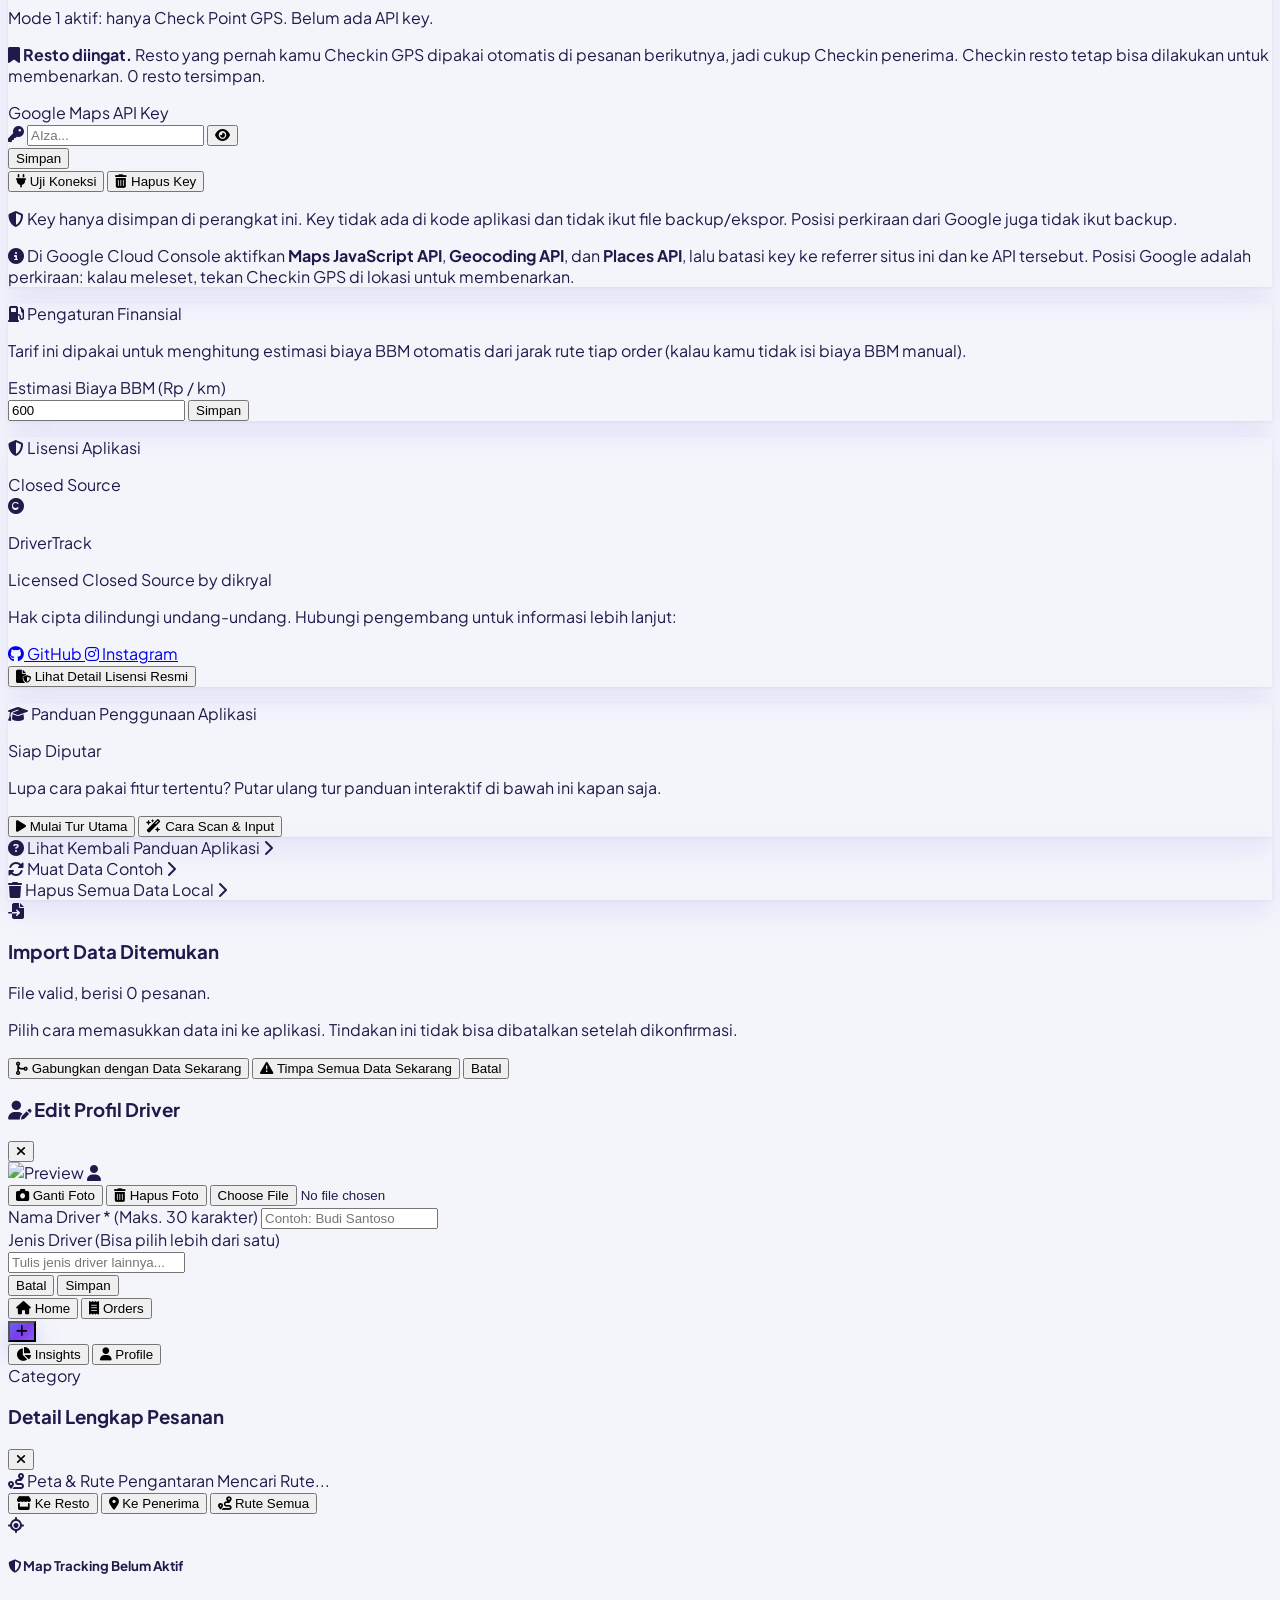
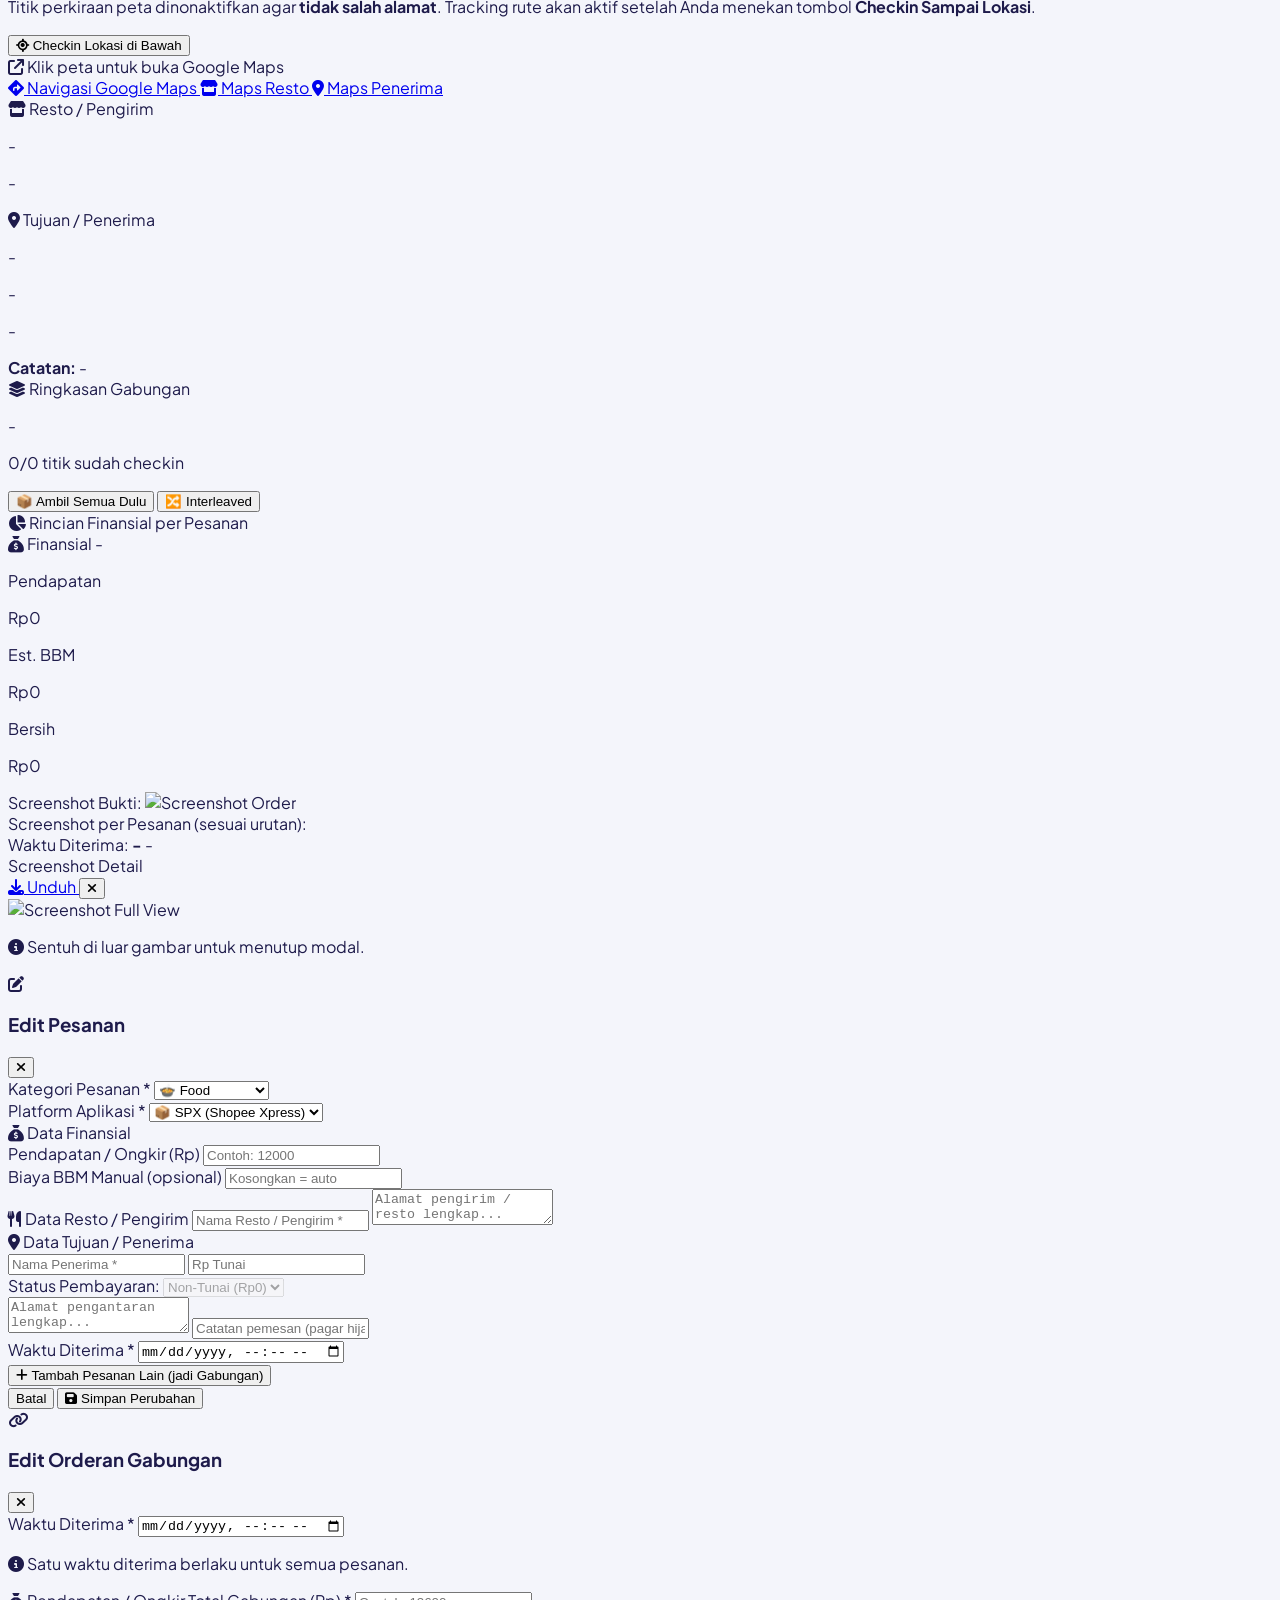
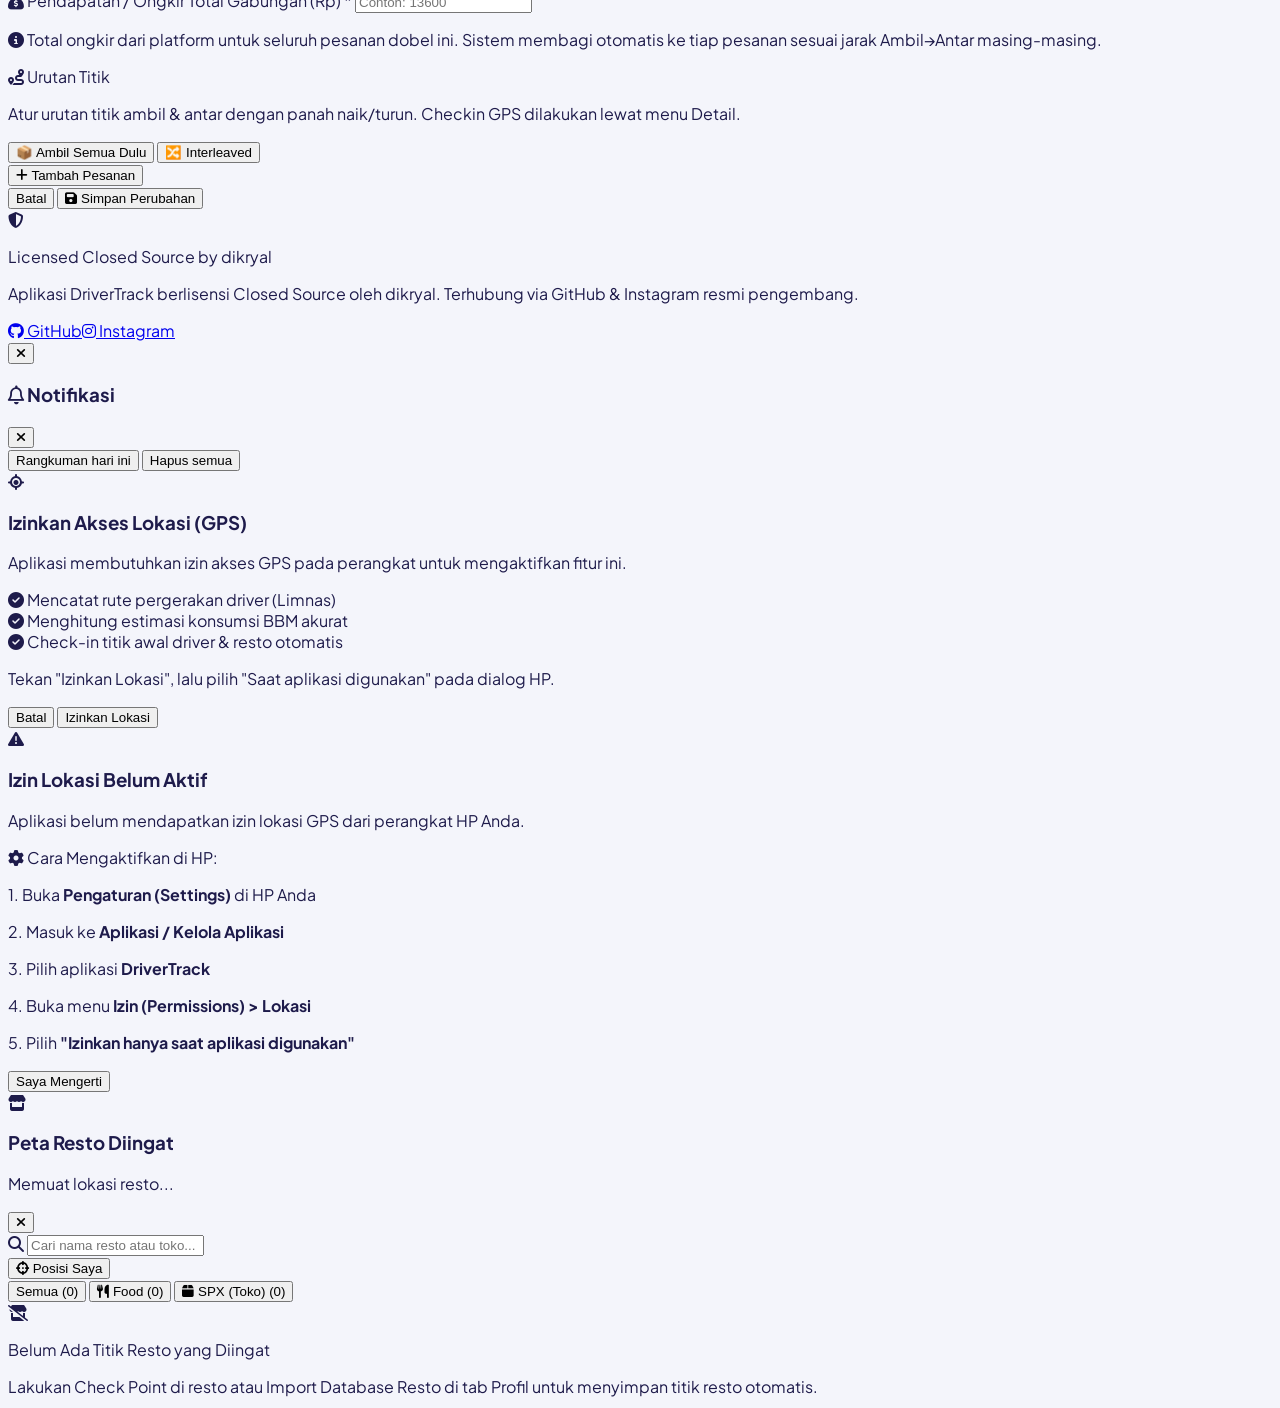
==== commit d43c5851: "feat: update web bundle (assets, css, js, index.html)" ====
--- a/index.html
+++ b/index.html
@@ -16,10 +16,191 @@
     <!-- Google Fonts Plus Jakarta Sans -->
     <link href="https://fonts.googleapis.com/css2?family=Plus+Jakarta+Sans:wght@300;400;500;600;700;800&display=swap" rel="stylesheet">
     <!-- Leaflet OpenStreetMap CSS & JS -->
+    <!-- Leaflet OpenStreetMap CSS & JS -->
     <link rel="stylesheet" href="https://unpkg.com/leaflet@1.9.4/dist/leaflet.css" />
     <script src="https://unpkg.com/leaflet@1.9.4/dist/leaflet.js"></script>
     <!-- Google Identity Services (Client-Side Sign-In) -->
     <script src="https://accounts.google.com/gsi/client" async defer></script>
+    <!-- Driver.js Interactive Product Tour -->
+    <link rel="stylesheet" href="https://cdn.jsdelivr.net/npm/driver.js@1.3.1/dist/driver.css"/>
+    <script src="https://cdn.jsdelivr.net/npm/driver.js@1.3.1/dist/driver.js.iife.js"></script>
+    <style id="driverjs-theme-custom">
+        /* Custom Driver.js Styling with Theme Support */
+        .driver-popover {
+            font-family: 'Plus Jakarta Sans', -apple-system, BlinkMacSystemFont, "Segoe UI", Roboto, sans-serif !important;
+            border-radius: 22px !important;
+            padding: 16px 18px !important;
+            max-width: 320px !important;
+            box-shadow: 0 20px 40px -12px rgba(15, 23, 42, 0.25), 0 0 0 1px rgba(0, 0, 0, 0.05) !important;
+            border: none !important;
+            background-color: #ffffff !important;
+            color: #0f172a !important;
+            z-index: 1000000000 !important;
+        }
+        .driver-overlay {
+            z-index: 999999999 !important;
+        }
+        .driver-popover-title {
+            font-size: 14px !important;
+            font-weight: 800 !important;
+            line-height: 1.35 !important;
+            margin-bottom: 6px !important;
+            color: #0f172a !important;
+            display: flex !important;
+            align-items: center !important;
+            gap: 6px !important;
+        }
+        .driver-popover-description {
+            font-size: 11.5px !important;
+            line-height: 1.55 !important;
+            color: #475569 !important;
+            font-weight: 500 !important;
+            margin-bottom: 12px !important;
+        }
+        .driver-popover-footer {
+            display: flex !important;
+            align-items: center !important;
+            justify-content: space-between !important;
+            margin-top: 10px !important;
+            padding-top: 10px !important;
+            border-top: 1px solid #f1f5f9 !important;
+        }
+        .driver-popover-progress-text {
+            font-size: 10.5px !important;
+            font-weight: 700 !important;
+            color: #94a3b8 !important;
+        }
+        .driver-popover-footer button {
+            border-radius: 9999px !important;
+            font-family: inherit !important;
+            font-size: 11px !important;
+            font-weight: 700 !important;
+            padding: 6px 14px !important;
+            border: none !important;
+            cursor: pointer !important;
+            transition: all 0.15s ease !important;
+            text-shadow: none !important;
+        }
+        .driver-popover-prev-btn {
+            background-color: #f1f5f9 !important;
+            color: #475569 !important;
+        }
+        .driver-popover-prev-btn:hover {
+            background-color: #e2e8f0 !important;
+        }
+        .driver-popover-next-btn {
+            background-color: #4f46e5 !important;
+            color: #ffffff !important;
+            box-shadow: 0 4px 10px -2px rgba(79, 70, 229, 0.4) !important;
+        }
+        .driver-popover-next-btn:hover {
+            background-color: #4338ca !important;
+        }
+        .driver-popover-close-btn {
+            color: #94a3b8 !important;
+            top: 12px !important;
+            right: 12px !important;
+            font-size: 16px !important;
+            transition: color 0.15s !important;
+        }
+        .driver-popover-close-btn:hover {
+            color: #334155 !important;
+        }
+        /* Theme: Sales */
+        html[data-ui-theme="sales"] .driver-popover-next-btn {
+            background-color: #059669 !important;
+            box-shadow: 0 4px 10px -2px rgba(5, 150, 105, 0.4) !important;
+        }
+        html[data-ui-theme="sales"] .driver-popover-next-btn:hover {
+            background-color: #047857 !important;
+        }
+        /* Theme: Focus */
+        html[data-ui-theme="focus"] .driver-popover {
+            background-color: #1e293b !important;
+            color: #f8fafc !important;
+            box-shadow: 0 20px 40px -12px rgba(0, 0, 0, 0.5) !important;
+        }
+        html[data-ui-theme="focus"] .driver-popover-title {
+            color: #f8fafc !important;
+        }
+        html[data-ui-theme="focus"] .driver-popover-description {
+            color: #cbd5e1 !important;
+        }
+        html[data-ui-theme="focus"] .driver-popover-footer {
+            border-top-color: #334155 !important;
+        }
+        html[data-ui-theme="focus"] .driver-popover-prev-btn {
+            background-color: #334155 !important;
+            color: #e2e8f0 !important;
+        }
+        html[data-ui-theme="focus"] .driver-popover-next-btn {
+            background-color: #f8fafc !important;
+            color: #0f172a !important;
+            box-shadow: 0 4px 10px -2px rgba(255, 255, 255, 0.2) !important;
+        }
+        html[data-ui-theme="focus"] .driver-popover-close-btn {
+            color: #64748b !important;
+        }
+        /* Theme: Lime */
+        html[data-ui-theme="lime"] .driver-popover {
+            background-color: #1e211d !important;
+            color: #ffffff !important;
+            border: 1px solid rgba(221, 255, 0, 0.25) !important;
+            box-shadow: 0 20px 40px -12px rgba(0, 0, 0, 0.7), 0 0 15px rgba(221, 255, 0, 0.15) !important;
+        }
+        html[data-ui-theme="lime"] .driver-popover-title {
+            color: #ddff00 !important;
+        }
+        html[data-ui-theme="lime"] .driver-popover-description {
+            color: #e2e8f0 !important;
+        }
+        html[data-ui-theme="lime"] .driver-popover-footer {
+            border-top-color: #2d332c !important;
+        }
+        html[data-ui-theme="lime"] .driver-popover-prev-btn {
+            background-color: #2d332c !important;
+            color: #cbd5e1 !important;
+        }
+        html[data-ui-theme="lime"] .driver-popover-next-btn {
+            background-color: #ddff00 !important;
+            color: #121411 !important;
+            font-weight: 800 !important;
+            box-shadow: 0 4px 12px -2px rgba(221, 255, 0, 0.45) !important;
+        }
+        html[data-ui-theme="lime"] .driver-popover-next-btn:hover {
+            background-color: #c9e600 !important;
+        }
+        /* Theme: Neon */
+        html[data-ui-theme="neon"] .driver-popover {
+            background-color: #13141f !important;
+            color: #ffffff !important;
+            border: 1px solid rgba(0, 240, 255, 0.35) !important;
+            box-shadow: 0 20px 40px -12px rgba(0, 0, 0, 0.8), 0 0 20px rgba(0, 240, 255, 0.2) !important;
+        }
+        html[data-ui-theme="neon"] .driver-popover-title {
+            color: #00f0ff !important;
+            text-shadow: 0 0 8px rgba(0, 240, 255, 0.4) !important;
+        }
+        html[data-ui-theme="neon"] .driver-popover-description {
+            color: #cbd5e1 !important;
+        }
+        html[data-ui-theme="neon"] .driver-popover-footer {
+            border-top-color: #23263b !important;
+        }
+        html[data-ui-theme="neon"] .driver-popover-prev-btn {
+            background-color: #23263b !important;
+            color: #94a3b8 !important;
+        }
+        html[data-ui-theme="neon"] .driver-popover-next-btn {
+            background-color: #00f0ff !important;
+            color: #090a10 !important;
+            font-weight: 800 !important;
+            box-shadow: 0 4px 14px -2px rgba(0, 240, 255, 0.5) !important;
+        }
+        html[data-ui-theme="neon"] .driver-popover-next-btn:hover {
+            background-color: #00d5e3 !important;
+        }
+    </style>
     <!-- Ai lokal -->
     <!-- ============================================================
          GOOGLE MAPS (OPSI 2 — POSISI OTOMATIS)
@@ -1307,8 +1488,33 @@
                 </button>
             </div>
 
+            <!-- Pusat Panduan & Tutorial Aplikasi (Driver.js) -->
+            <div class="bg-white rounded-3xl card-shadow border border-slate-100 p-4 space-y-3">
+                <div class="flex items-center justify-between">
+                    <p class="text-xs font-extrabold text-slate-900 flex items-center gap-2">
+                        <i class="fa-solid fa-graduation-cap text-indigo-600"></i> Panduan Penggunaan Aplikasi
+                    </p>
+                    <span id="tour-status-badge" class="text-[9.5px] font-extrabold px-2 py-0.5 rounded-md bg-emerald-50 text-emerald-600 uppercase tracking-wider">Siap Diputar</span>
+                </div>
+                <p class="text-[11px] text-slate-400 leading-relaxed">
+                    Lupa cara pakai fitur tertentu? Putar ulang tur panduan interaktif di bawah ini kapan saja.
+                </p>
+                <div class="grid grid-cols-2 gap-2">
+                    <button type="button" onclick="replayMainTour()" class="flex items-center justify-center gap-2 py-2.5 px-3 rounded-xl bg-indigo-600 hover:bg-indigo-700 text-white text-xs font-bold transition shadow-xs active:scale-95">
+                        <i class="fa-solid fa-play text-xs"></i> Mulai Tur Utama
+                    </button>
+                    <button type="button" onclick="startUploadTour()" class="flex items-center justify-center gap-2 py-2.5 px-3 rounded-xl bg-slate-100 hover:bg-slate-200 text-slate-700 text-xs font-bold transition active:scale-95">
+                        <i class="fa-solid fa-wand-magic-sparkles text-xs text-indigo-600"></i> Cara Scan &amp; Input
+                    </button>
+                </div>
+            </div>
+
             <div class="bg-white rounded-3xl card-shadow border border-slate-100 divide-y divide-slate-100 text-xs font-semibold text-slate-700">
-                <div onclick="resetToMockData()" class="p-4 flex items-center justify-between hover:bg-slate-50 cursor-pointer rounded-t-3xl">
+                <div onclick="replayMainTour()" class="p-4 flex items-center justify-between hover:bg-slate-50 cursor-pointer rounded-t-3xl">
+                    <span class="flex items-center gap-3 text-indigo-600"><i class="fa-solid fa-circle-question"></i> Lihat Kembali Panduan Aplikasi</span>
+                    <i class="fa-solid fa-chevron-right text-slate-300 text-[10px]"></i>
+                </div>
+                <div onclick="resetToMockData()" class="p-4 flex items-center justify-between hover:bg-slate-50 cursor-pointer">
                     <span class="flex items-center gap-3 text-indigo-600"><i class="fa-solid fa-rotate"></i> Muat Data Contoh</span>
                     <i class="fa-solid fa-chevron-right text-slate-300 text-[10px]"></i>
                 </div>
@@ -1978,6 +2184,7 @@
     <script src="js/features/combined-orders-edit.js" defer></script>
     <script src="js/features/notifications.js" defer></script>
     <script src="js/features/onboarding.js" defer></script>
+    <script src="js/features/interactive-tour.js" defer></script>
 
     <!-- Patches & Feature Extensions (Urutan Preserved) -->
     <script src="js/patches/01-platform-limnas.js" defer></script>
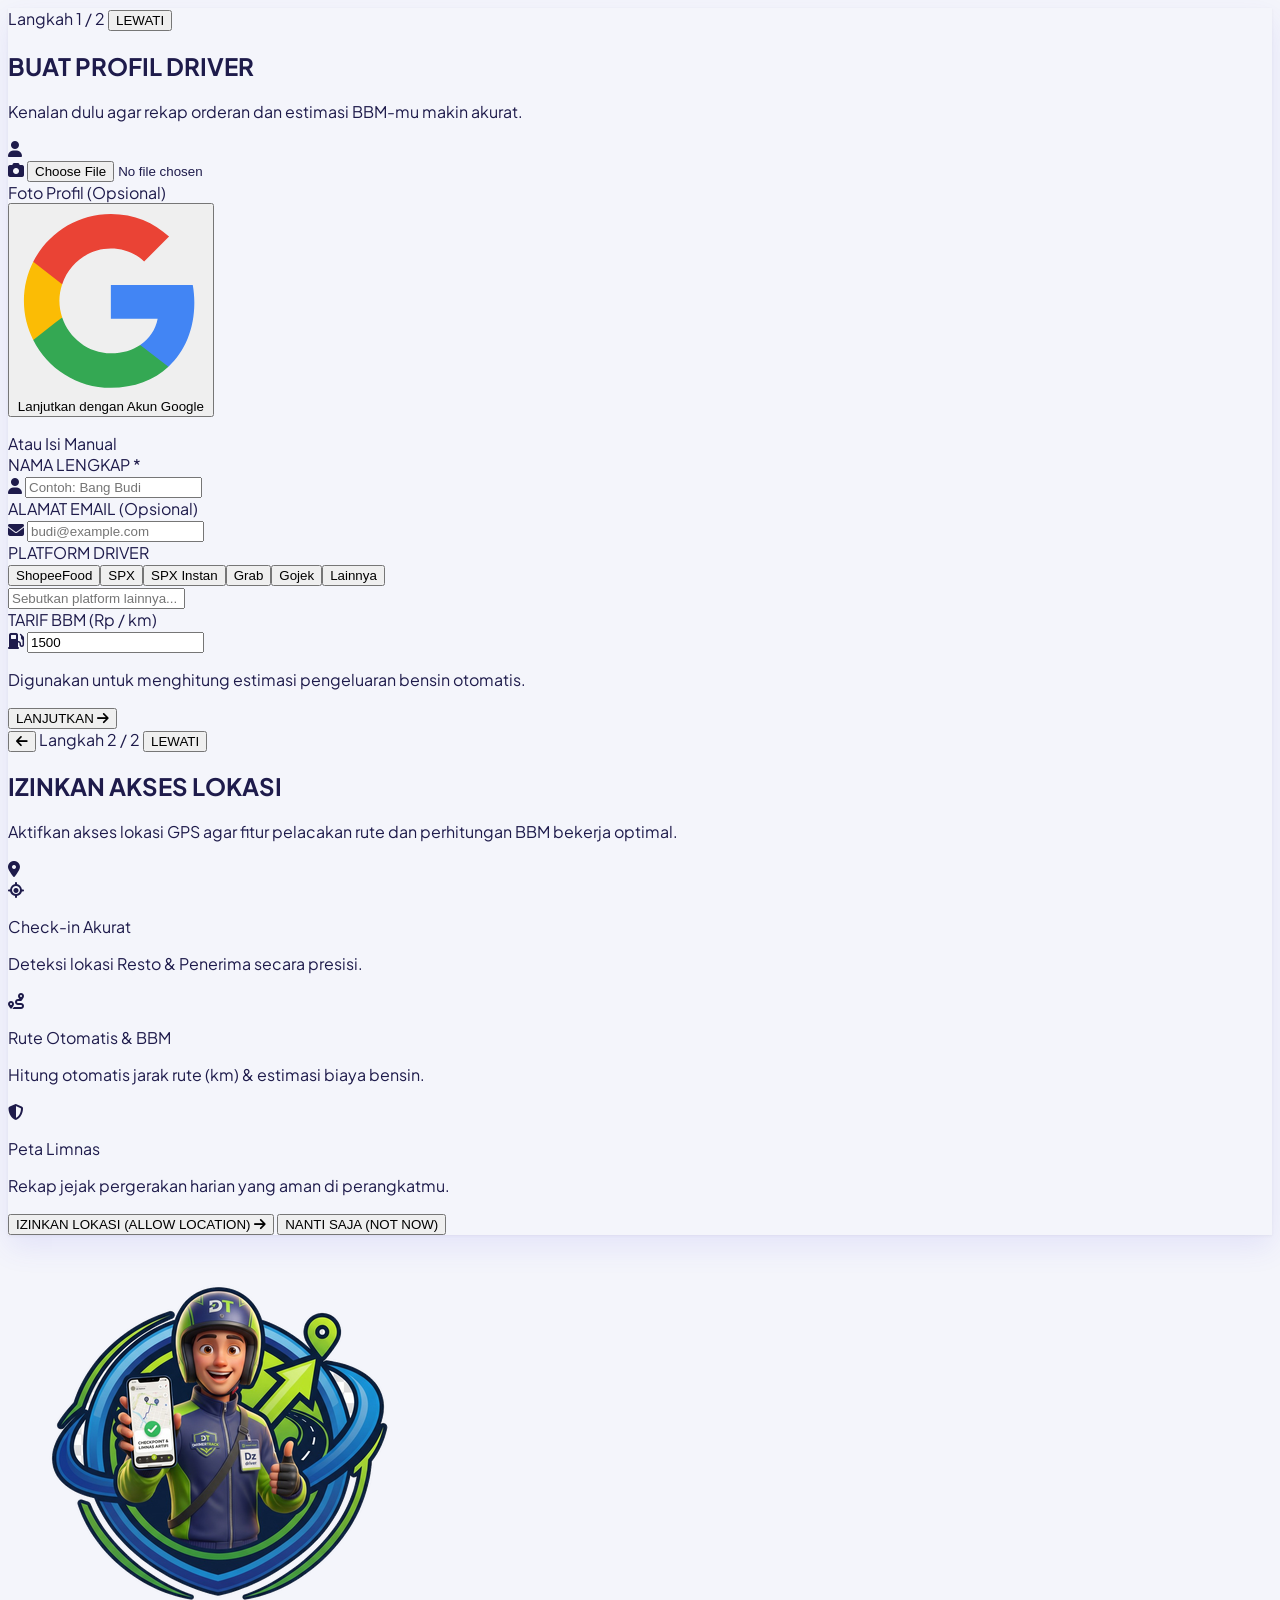
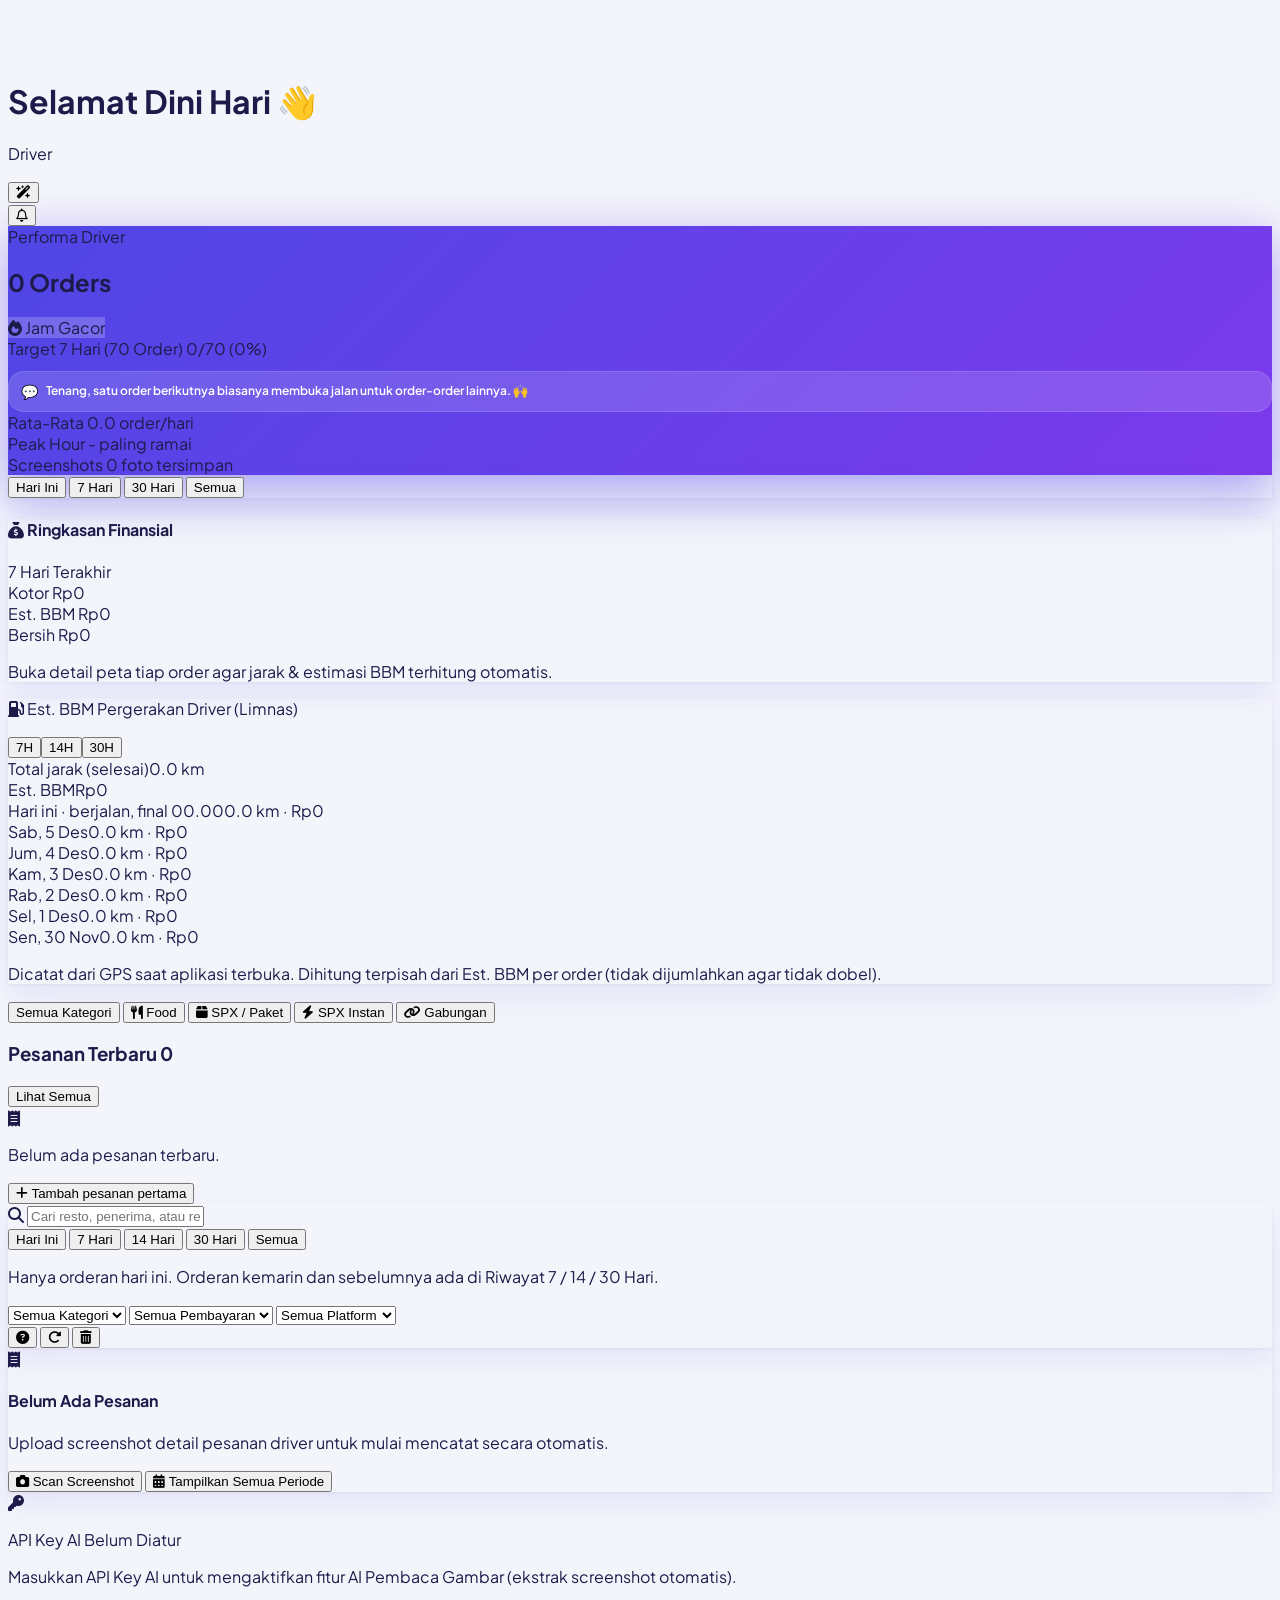
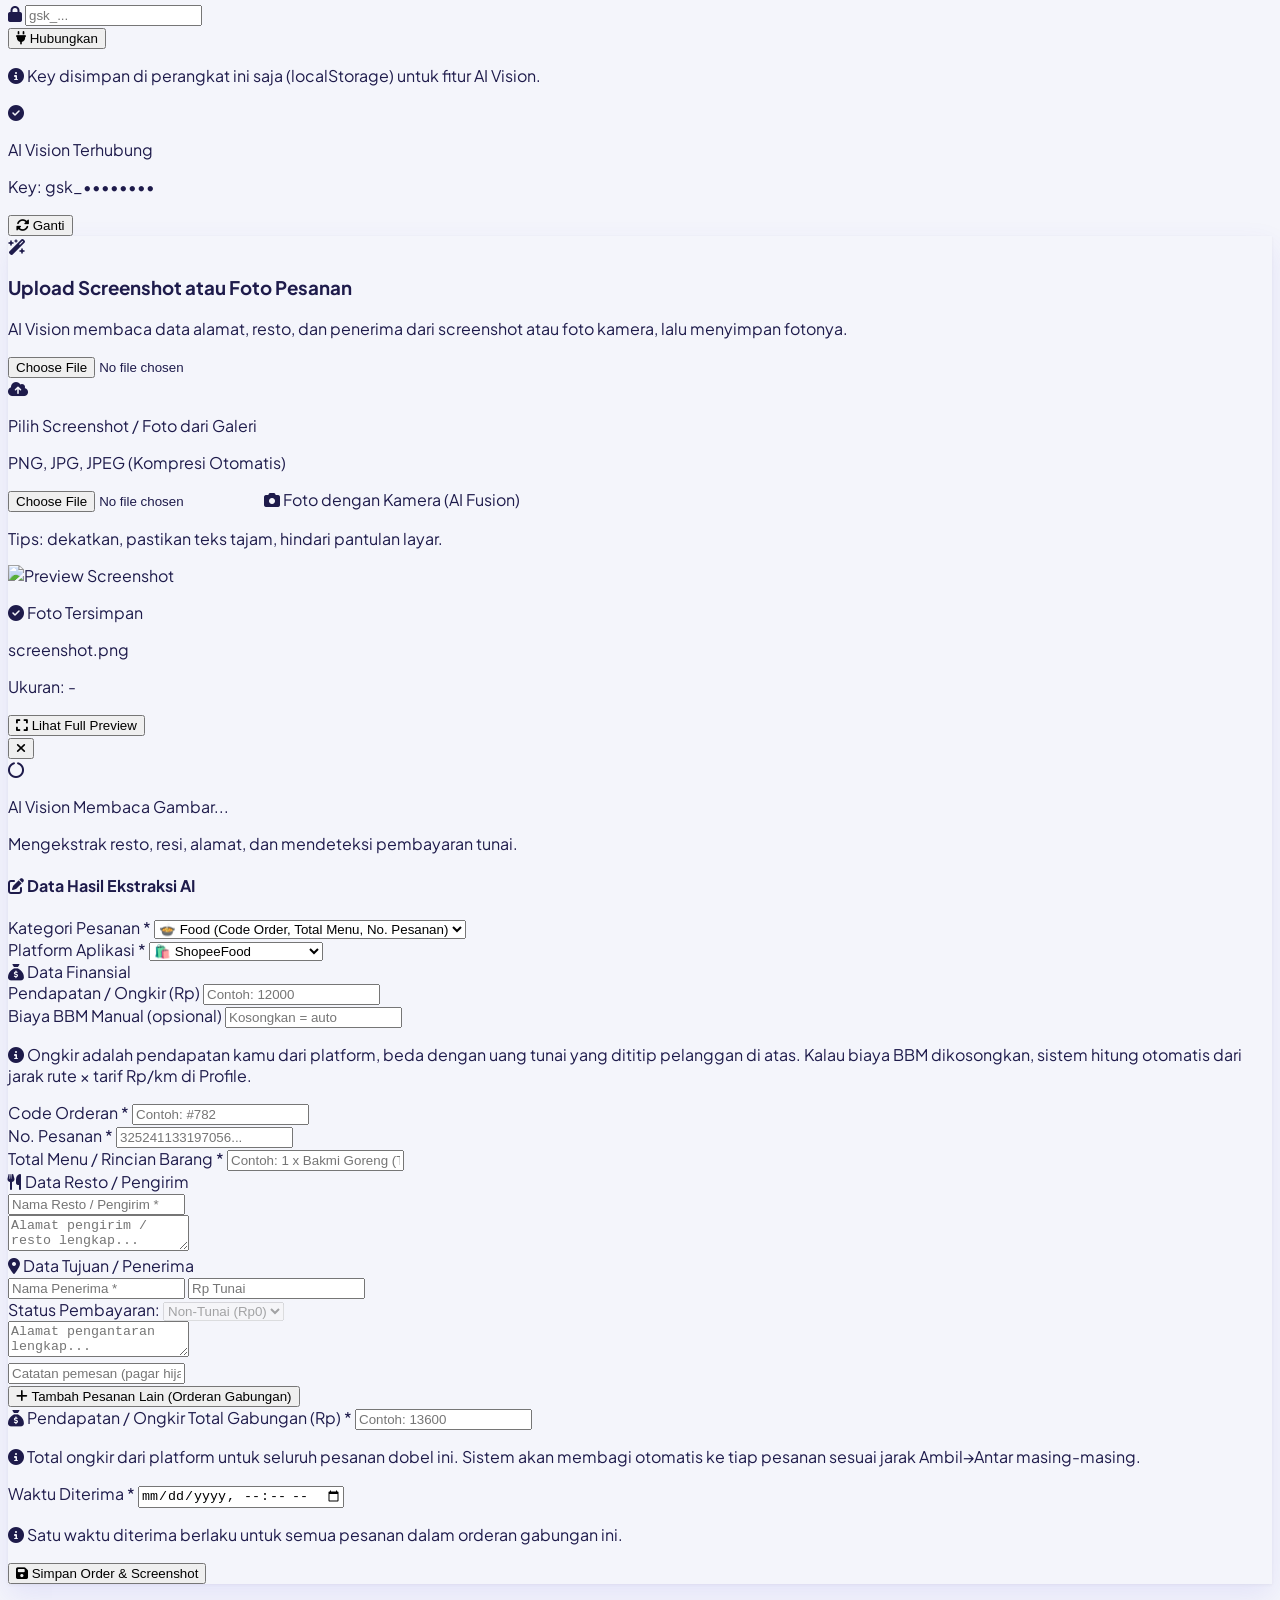
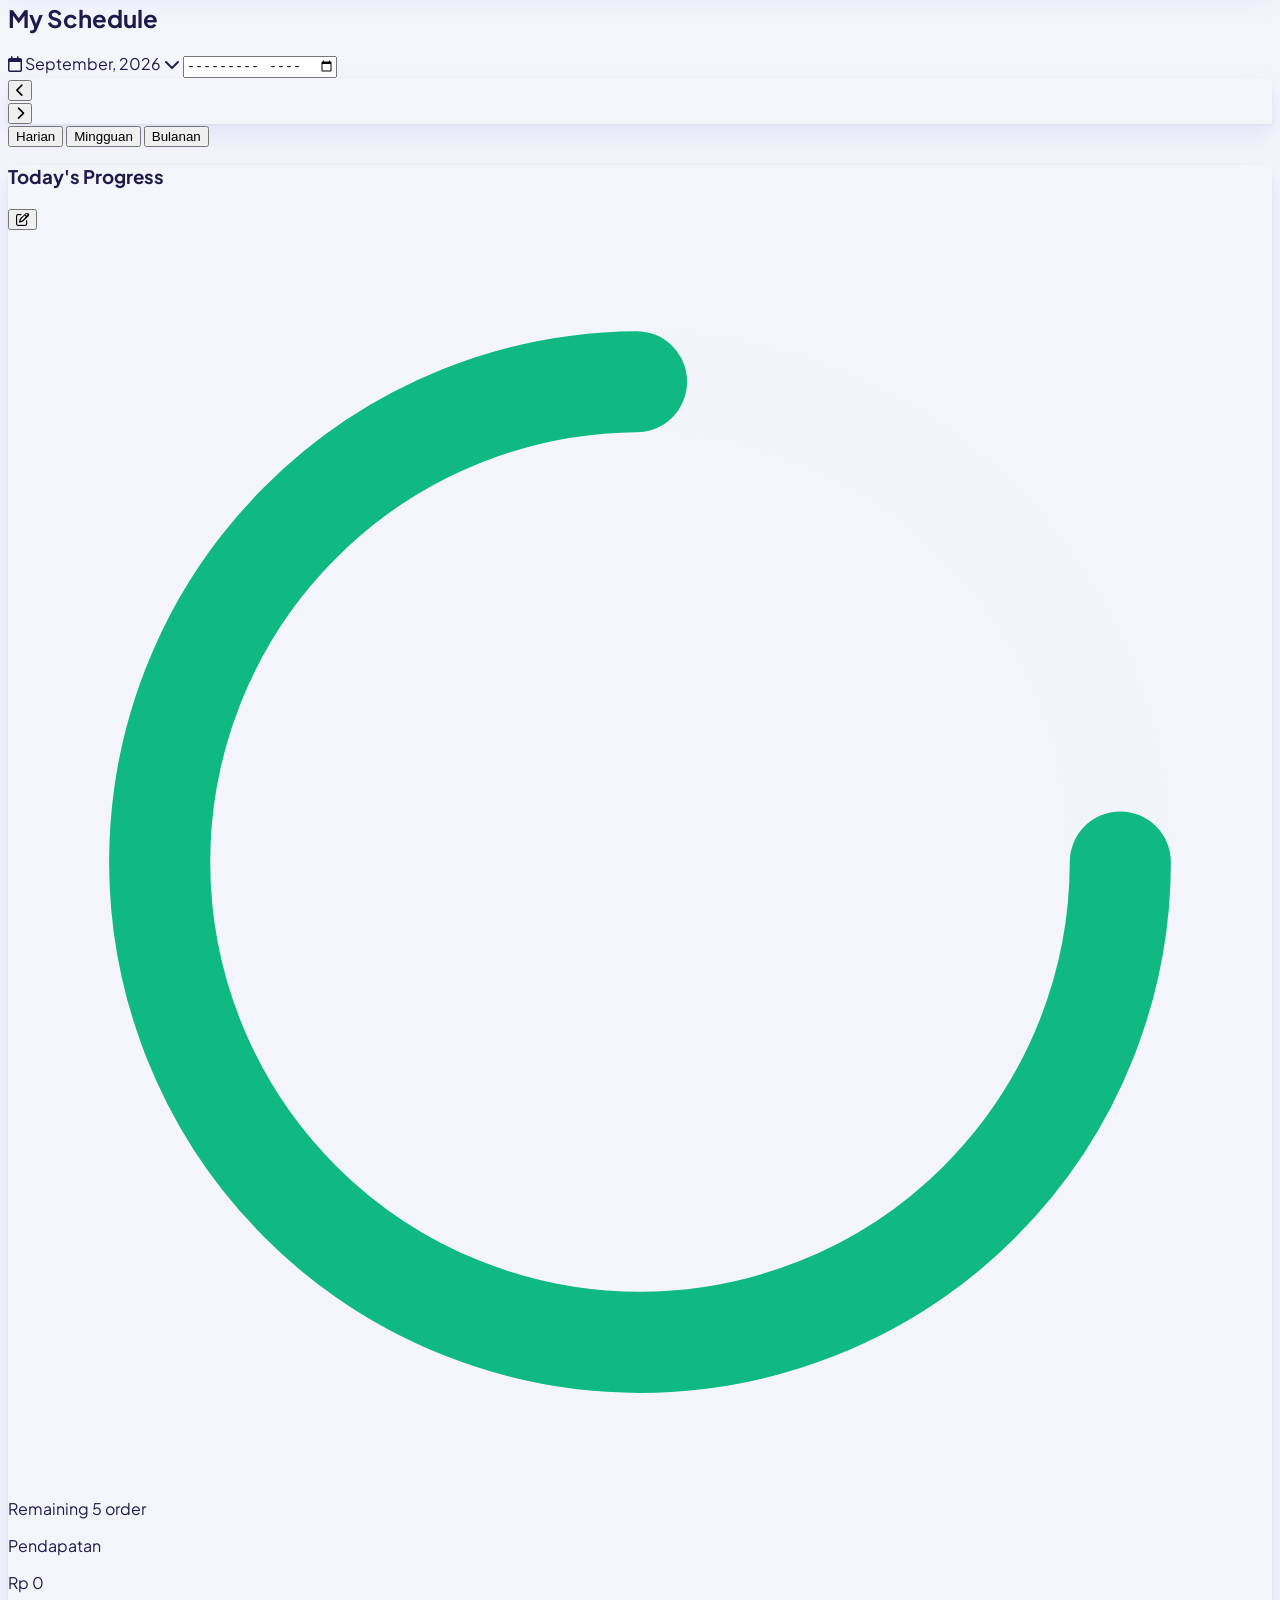
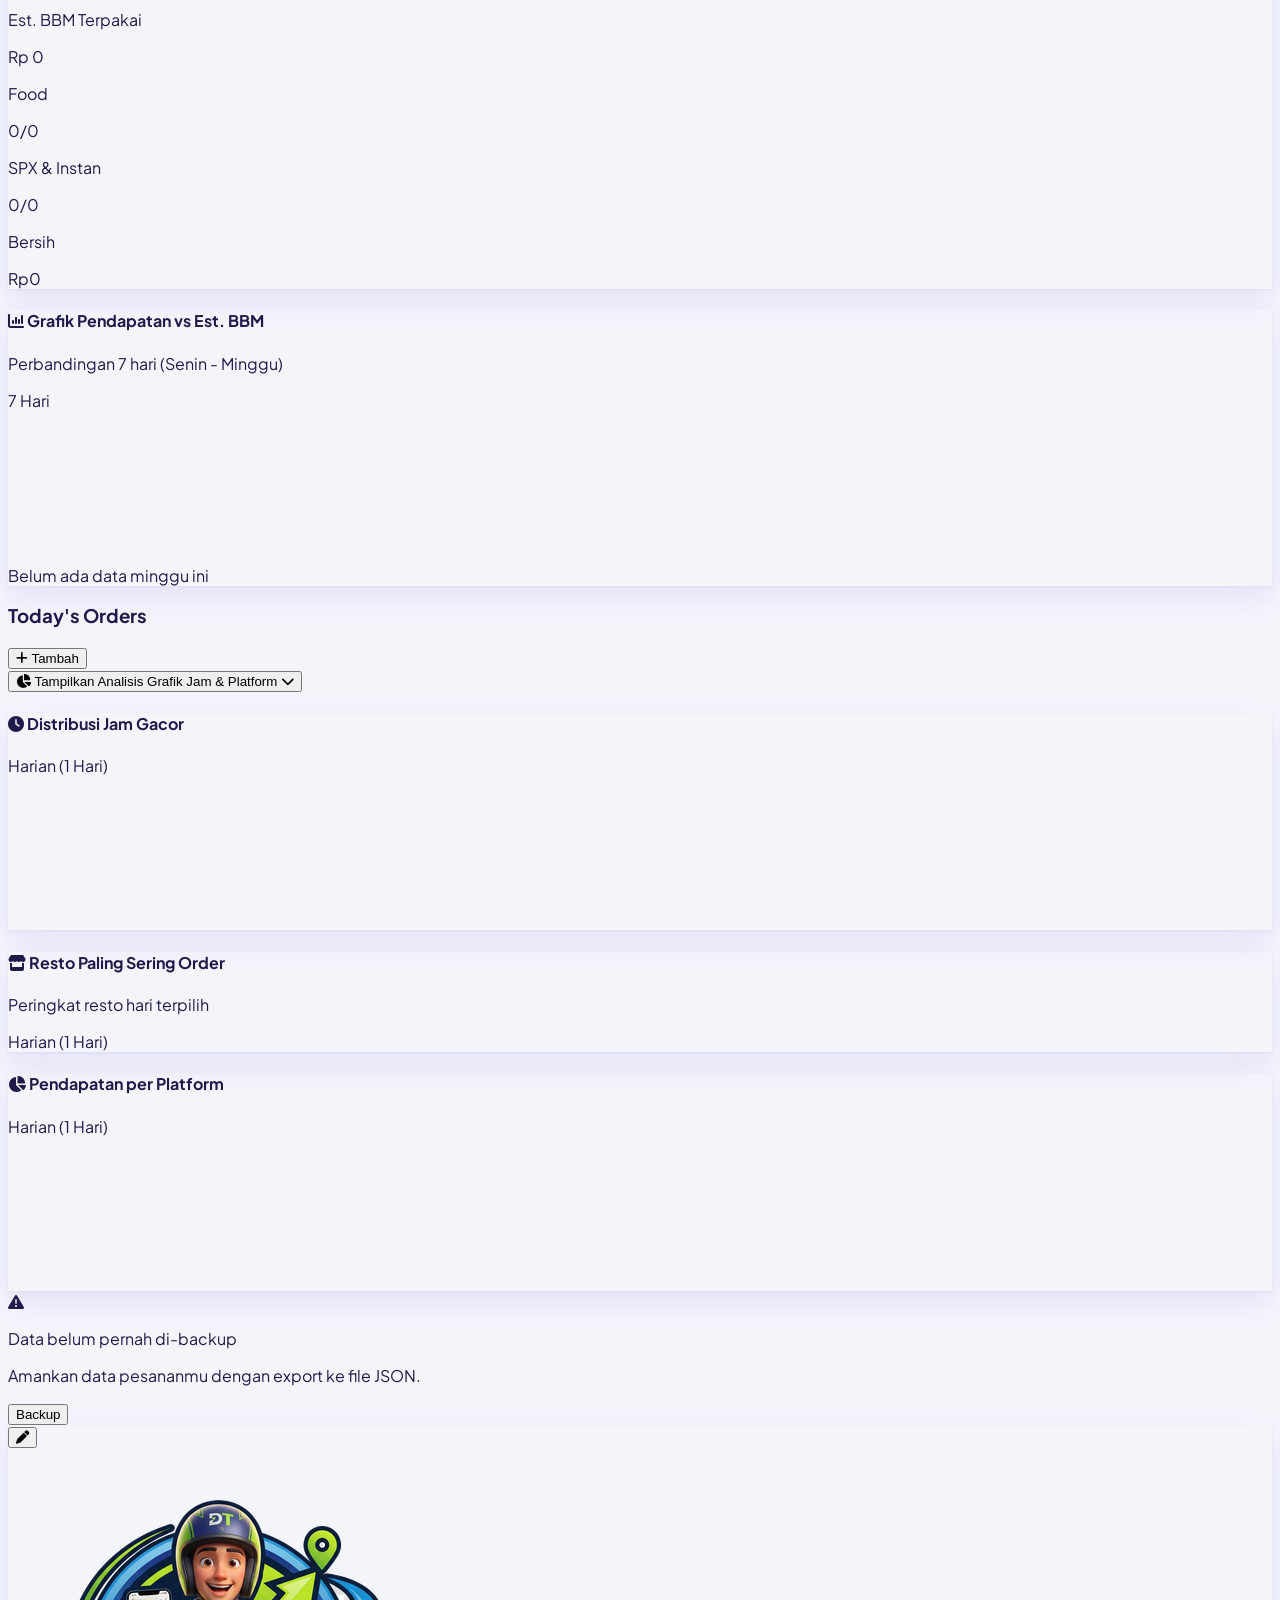
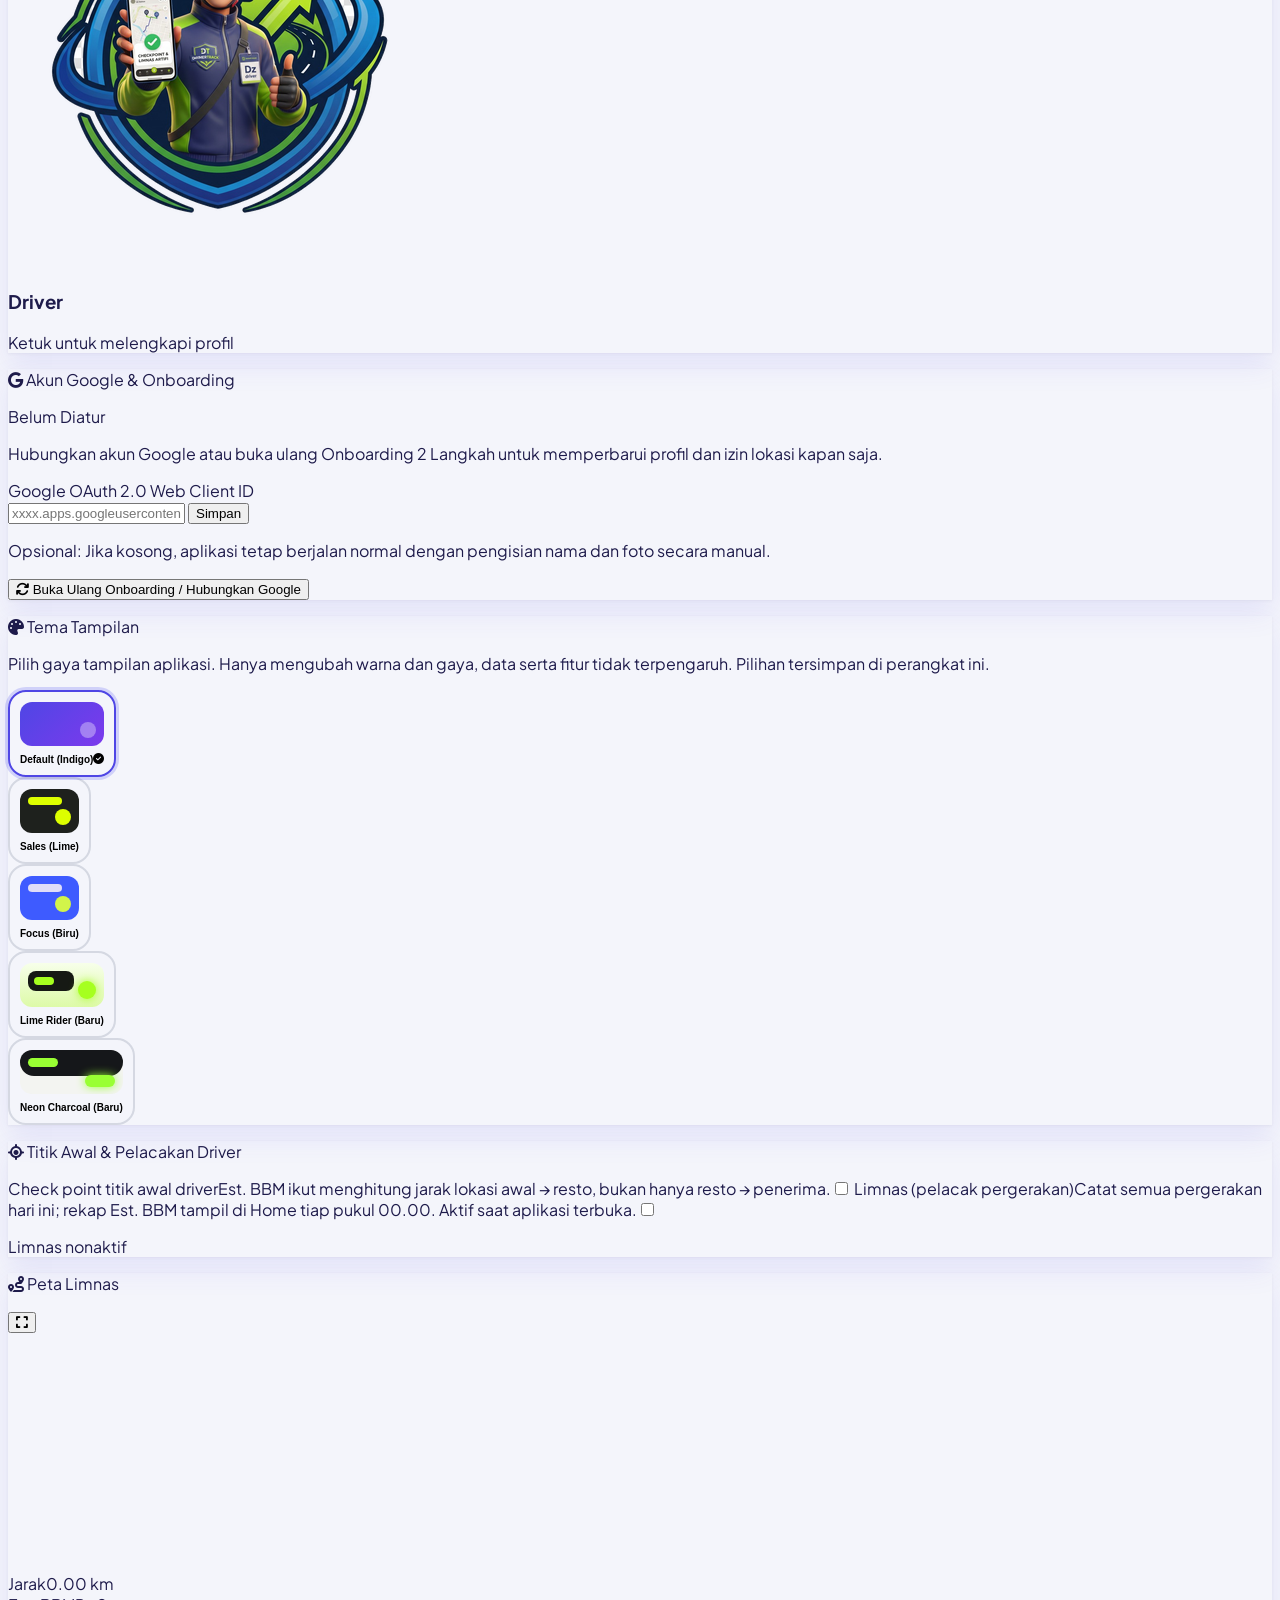
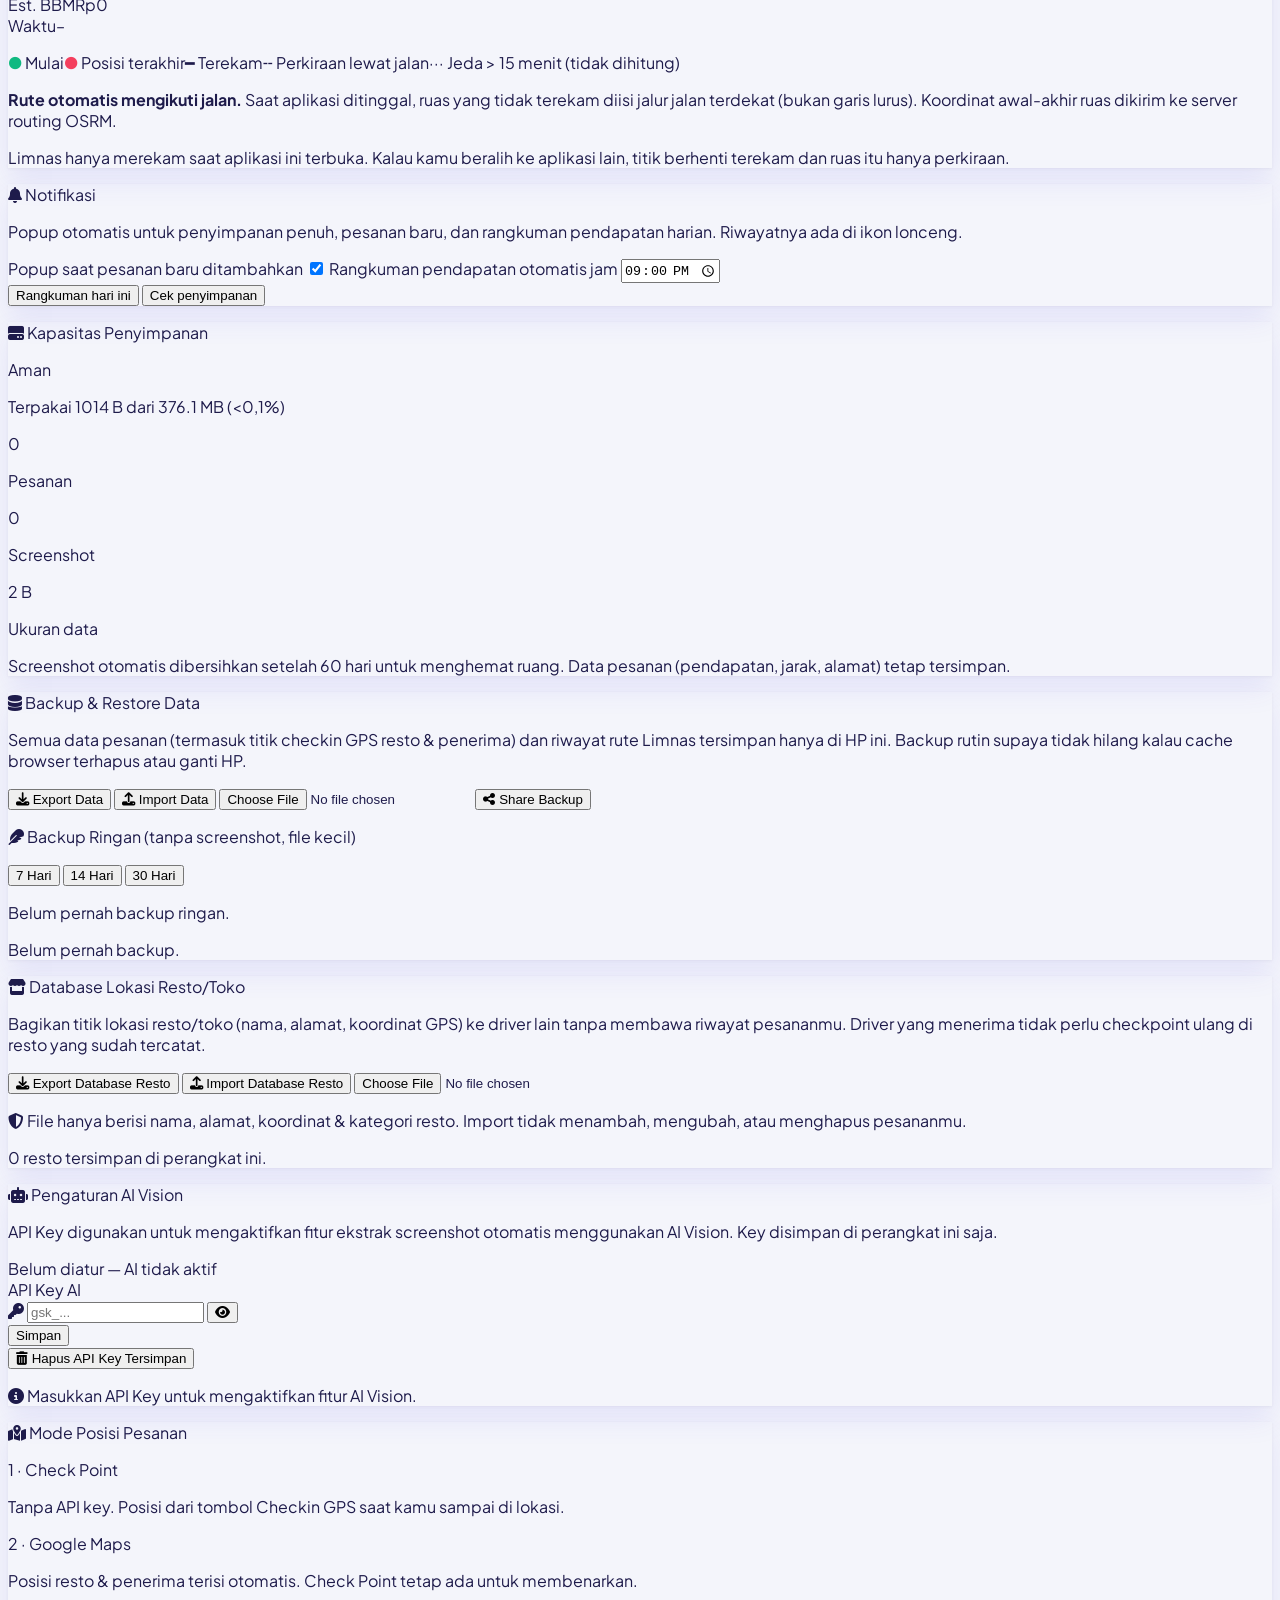
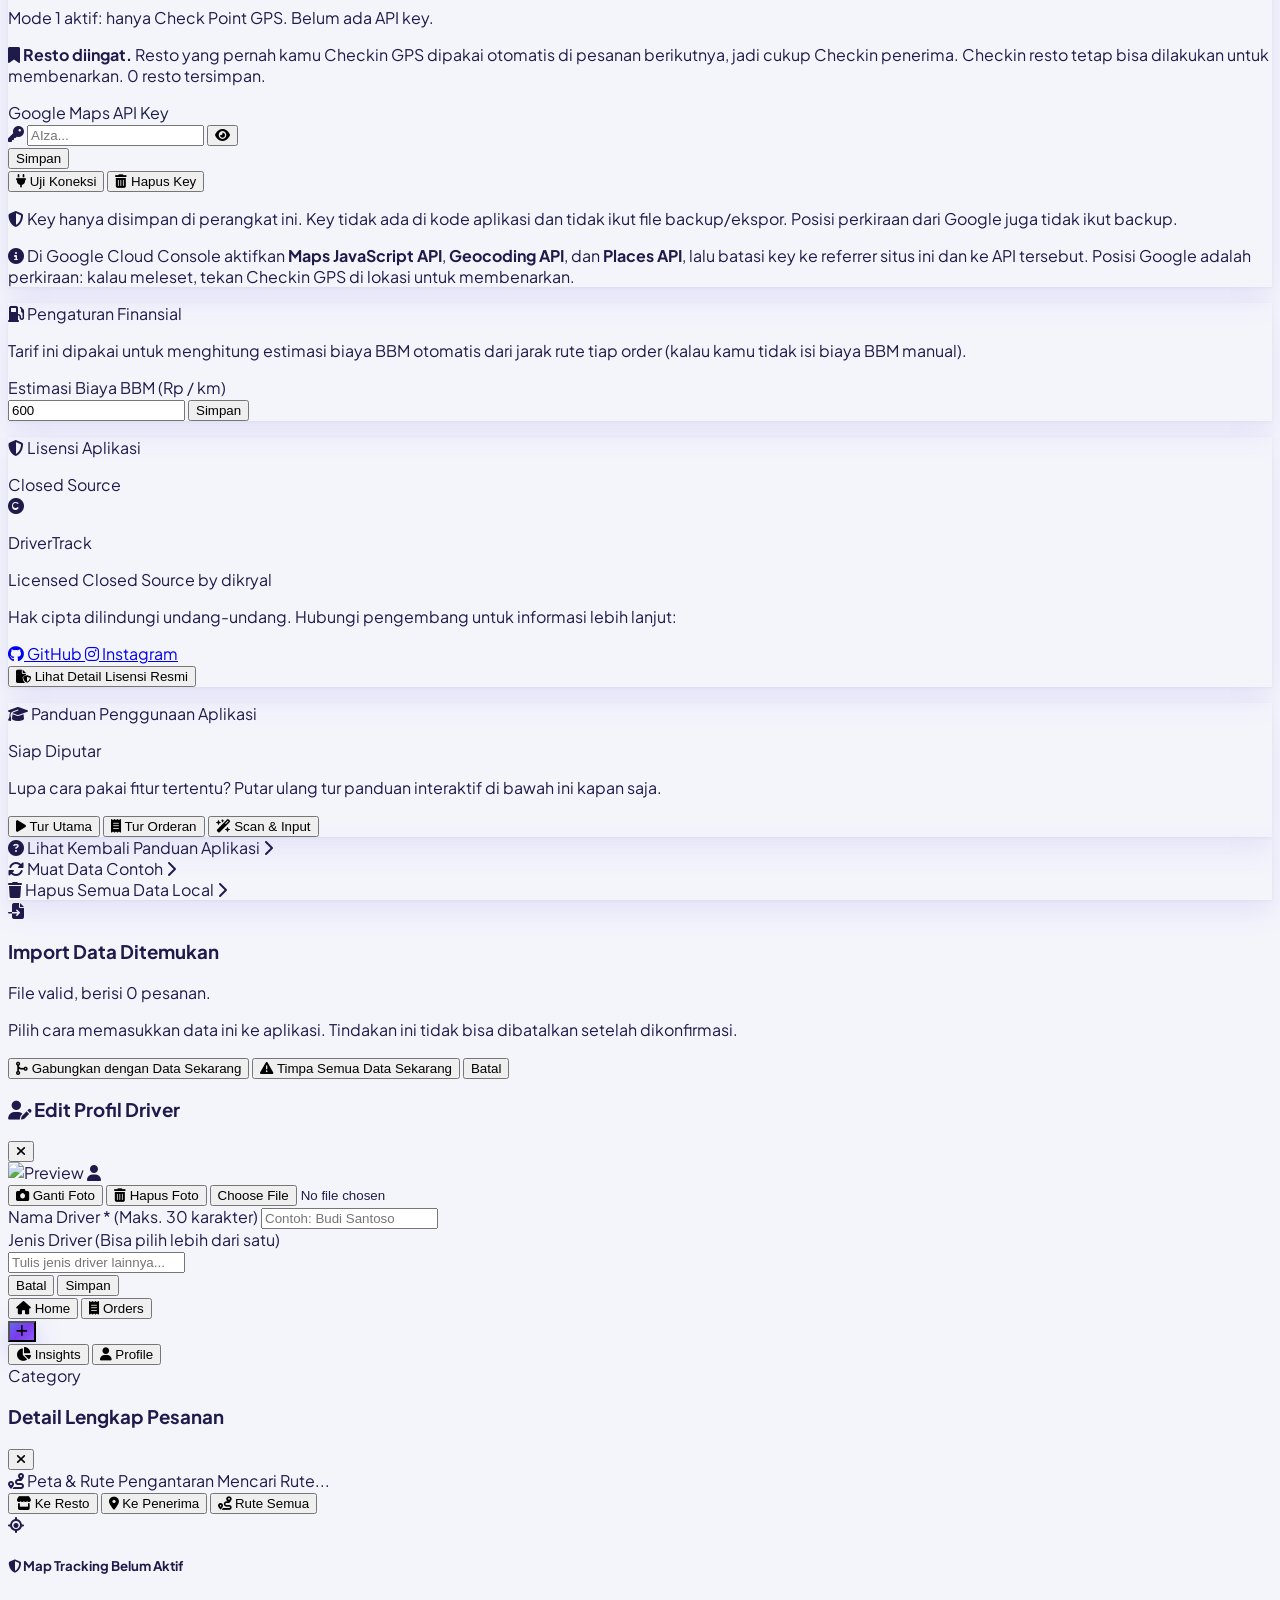
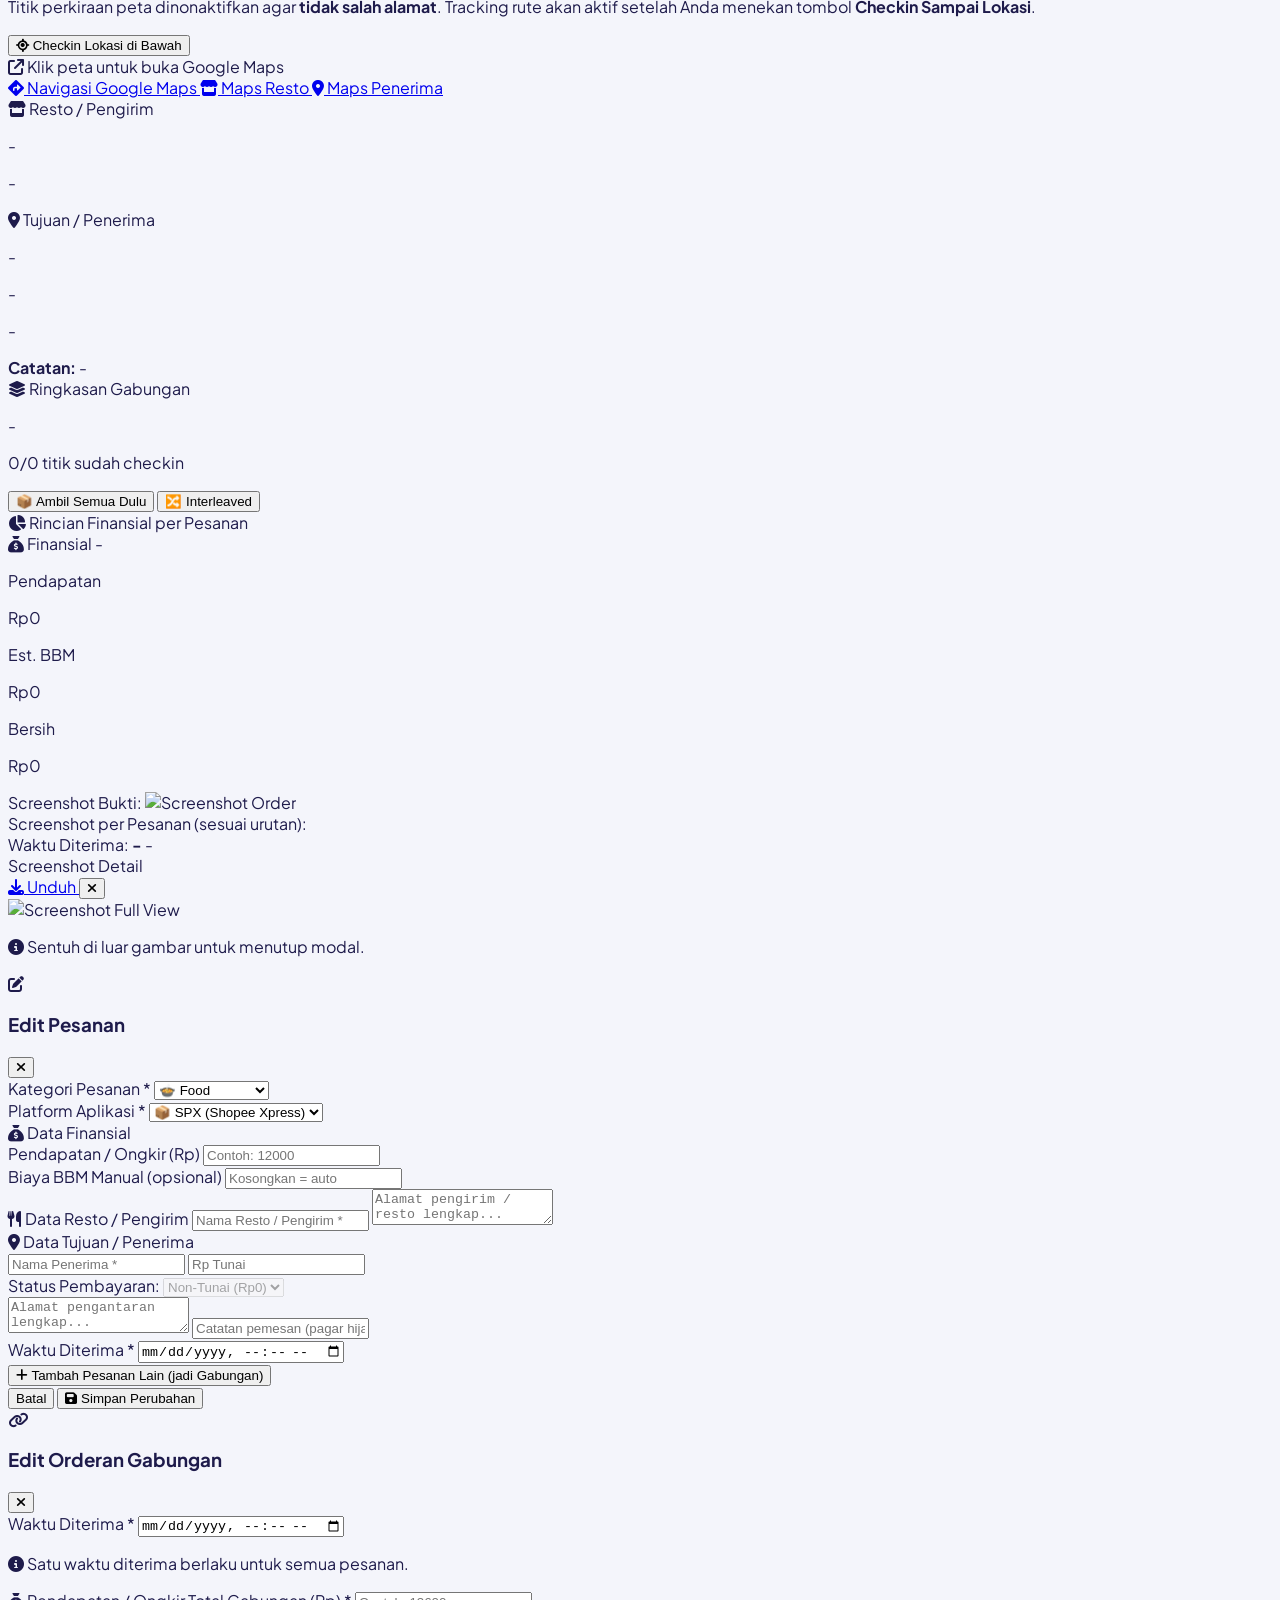
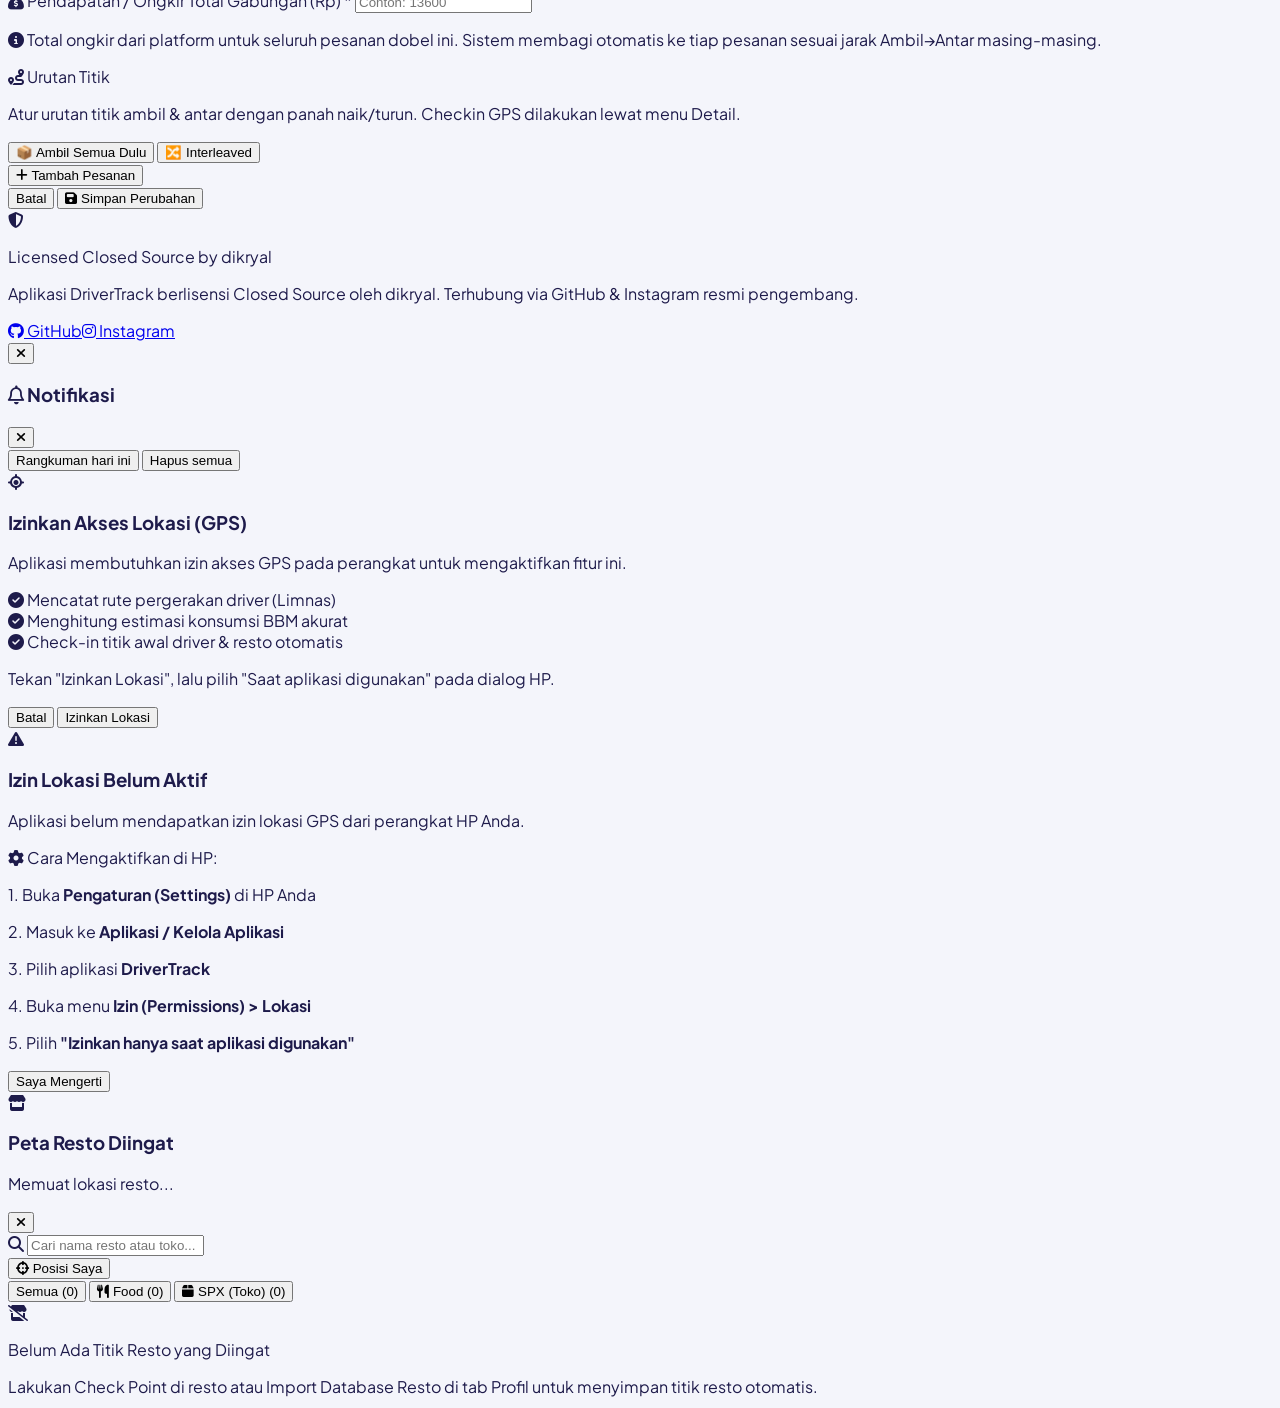
==== commit d413cdc1: "feat: update web bundle (assets, css, js, index.html)" ====
--- a/index.html
+++ b/index.html
@@ -732,6 +732,9 @@
                         <option value="Lainnya">📱 Lainnya</option>
                     </select>
                     <div class="flex gap-1 flex-shrink-0">
+                        <button onclick="startOrdersTour()" class="p-2 bg-indigo-50 hover:bg-indigo-100 text-indigo-600 text-xs rounded-xl transition" title="Panduan Tab Orderan">
+                            <i class="fa-solid fa-circle-question"></i>
+                        </button>
                         <button onclick="resetToMockData()" class="p-2 bg-slate-100 hover:bg-slate-200 text-slate-600 text-xs rounded-xl transition" title="Muat Contoh">
                             <i class="fa-solid fa-rotate-right"></i>
                         </button>
@@ -1499,12 +1502,18 @@
                 <p class="text-[11px] text-slate-400 leading-relaxed">
                     Lupa cara pakai fitur tertentu? Putar ulang tur panduan interaktif di bawah ini kapan saja.
                 </p>
-                <div class="grid grid-cols-2 gap-2">
-                    <button type="button" onclick="replayMainTour()" class="flex items-center justify-center gap-2 py-2.5 px-3 rounded-xl bg-indigo-600 hover:bg-indigo-700 text-white text-xs font-bold transition shadow-xs active:scale-95">
-                        <i class="fa-solid fa-play text-xs"></i> Mulai Tur Utama
-                    </button>
-                    <button type="button" onclick="startUploadTour()" class="flex items-center justify-center gap-2 py-2.5 px-3 rounded-xl bg-slate-100 hover:bg-slate-200 text-slate-700 text-xs font-bold transition active:scale-95">
-                        <i class="fa-solid fa-wand-magic-sparkles text-xs text-indigo-600"></i> Cara Scan &amp; Input
+                <div class="grid grid-cols-3 gap-2">
+                    <button type="button" onclick="replayMainTour()" class="flex flex-col items-center justify-center gap-1.5 py-2.5 px-1 rounded-xl bg-indigo-600 hover:bg-indigo-700 text-white text-[11px] font-bold transition shadow-xs active:scale-95 text-center">
+                        <i class="fa-solid fa-play text-xs"></i>
+                        <span>Tur Utama</span>
+                    </button>
+                    <button type="button" onclick="startOrdersTour()" class="flex flex-col items-center justify-center gap-1.5 py-2.5 px-1 rounded-xl bg-slate-100 hover:bg-slate-200 text-slate-700 text-[11px] font-bold transition active:scale-95 text-center">
+                        <i class="fa-solid fa-receipt text-xs text-indigo-600"></i>
+                        <span>Tur Orderan</span>
+                    </button>
+                    <button type="button" onclick="startUploadTour()" class="flex flex-col items-center justify-center gap-1.5 py-2.5 px-1 rounded-xl bg-slate-100 hover:bg-slate-200 text-slate-700 text-[11px] font-bold transition active:scale-95 text-center">
+                        <i class="fa-solid fa-wand-magic-sparkles text-xs text-indigo-600"></i>
+                        <span>Scan &amp; Input</span>
                     </button>
                 </div>
             </div>
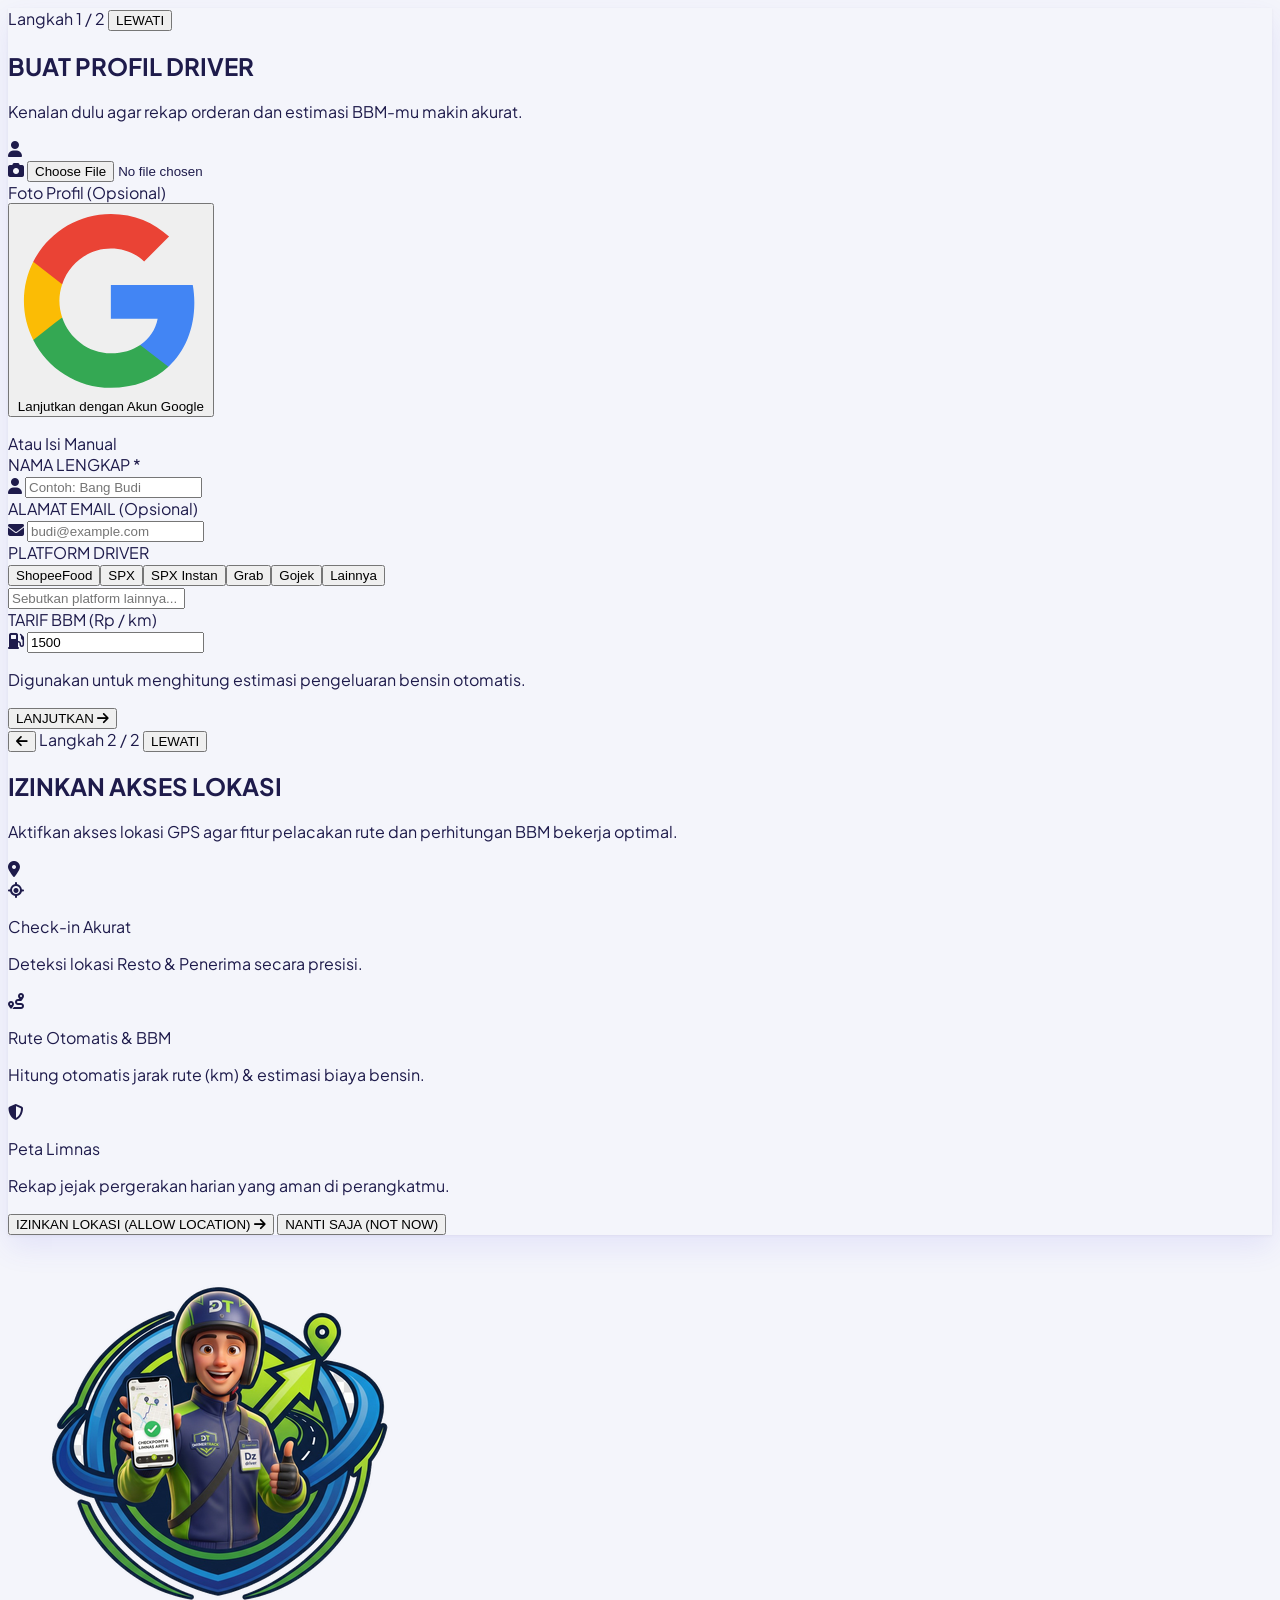
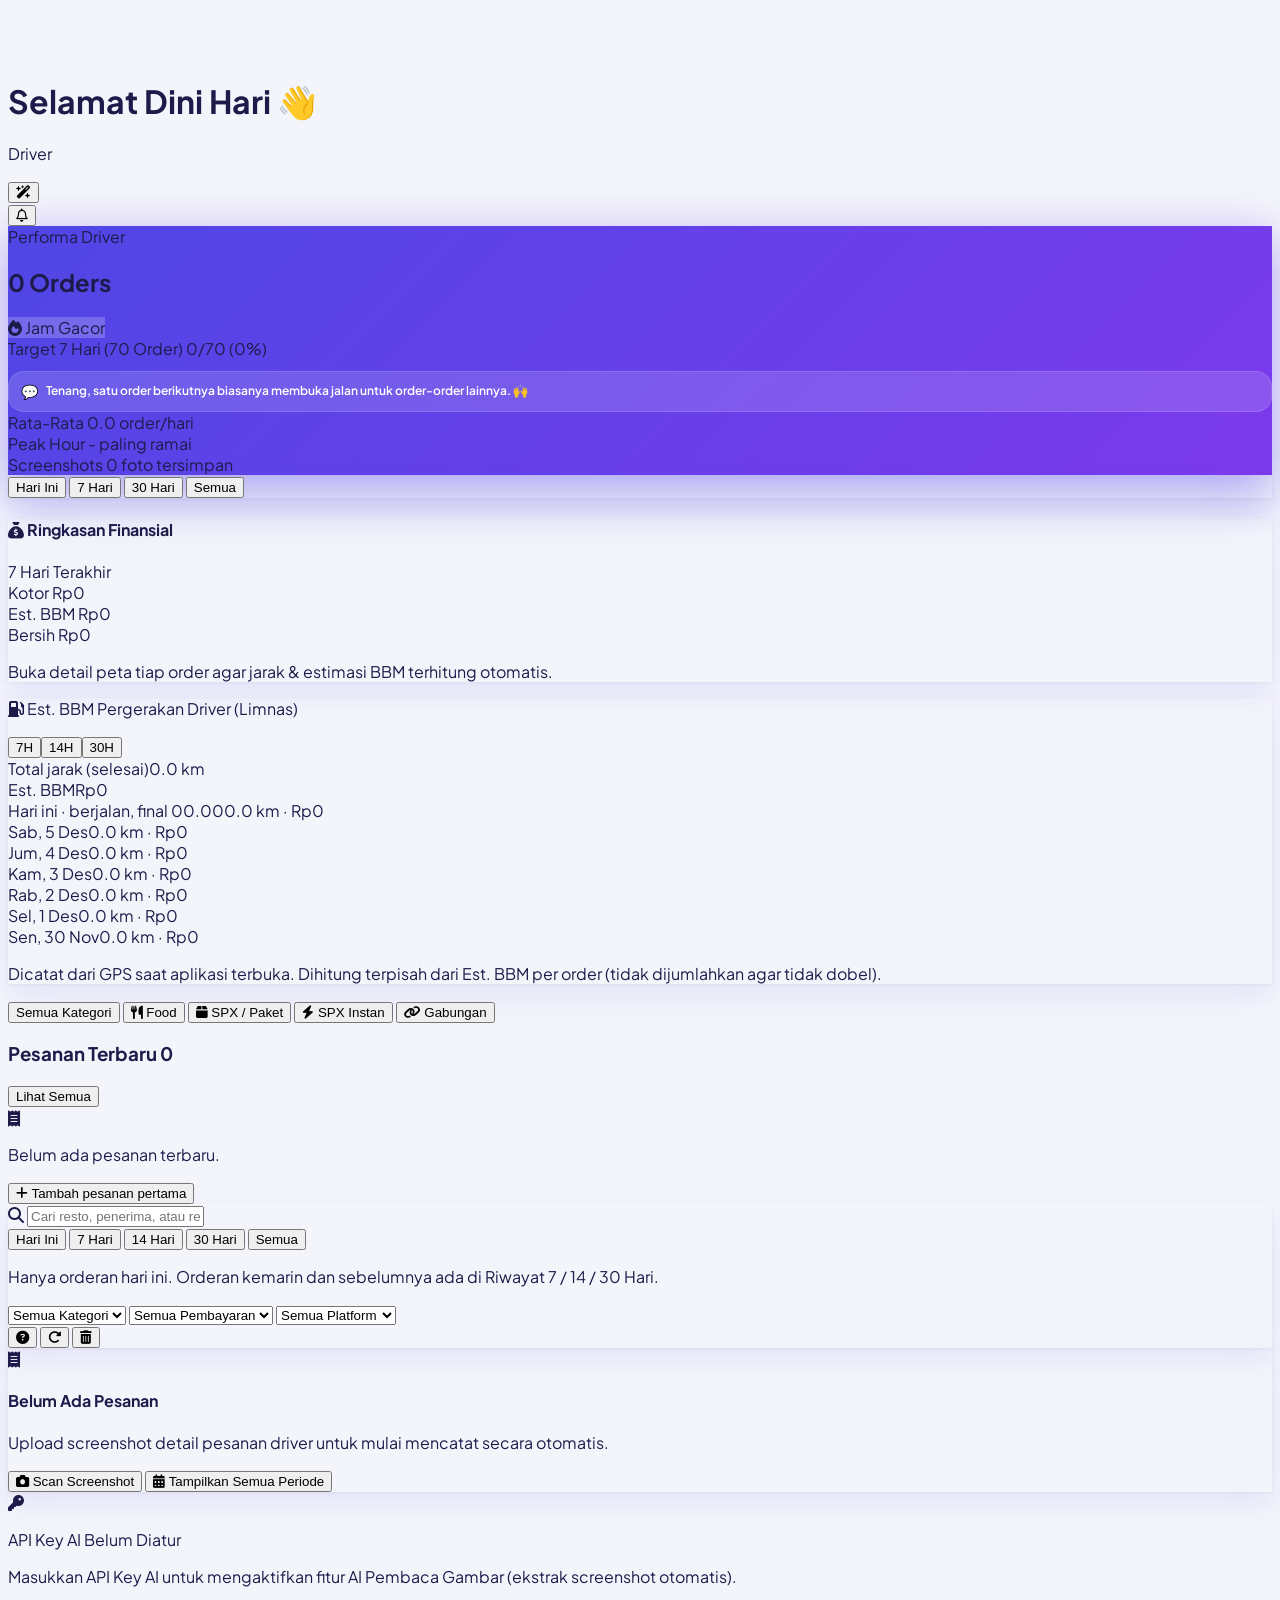
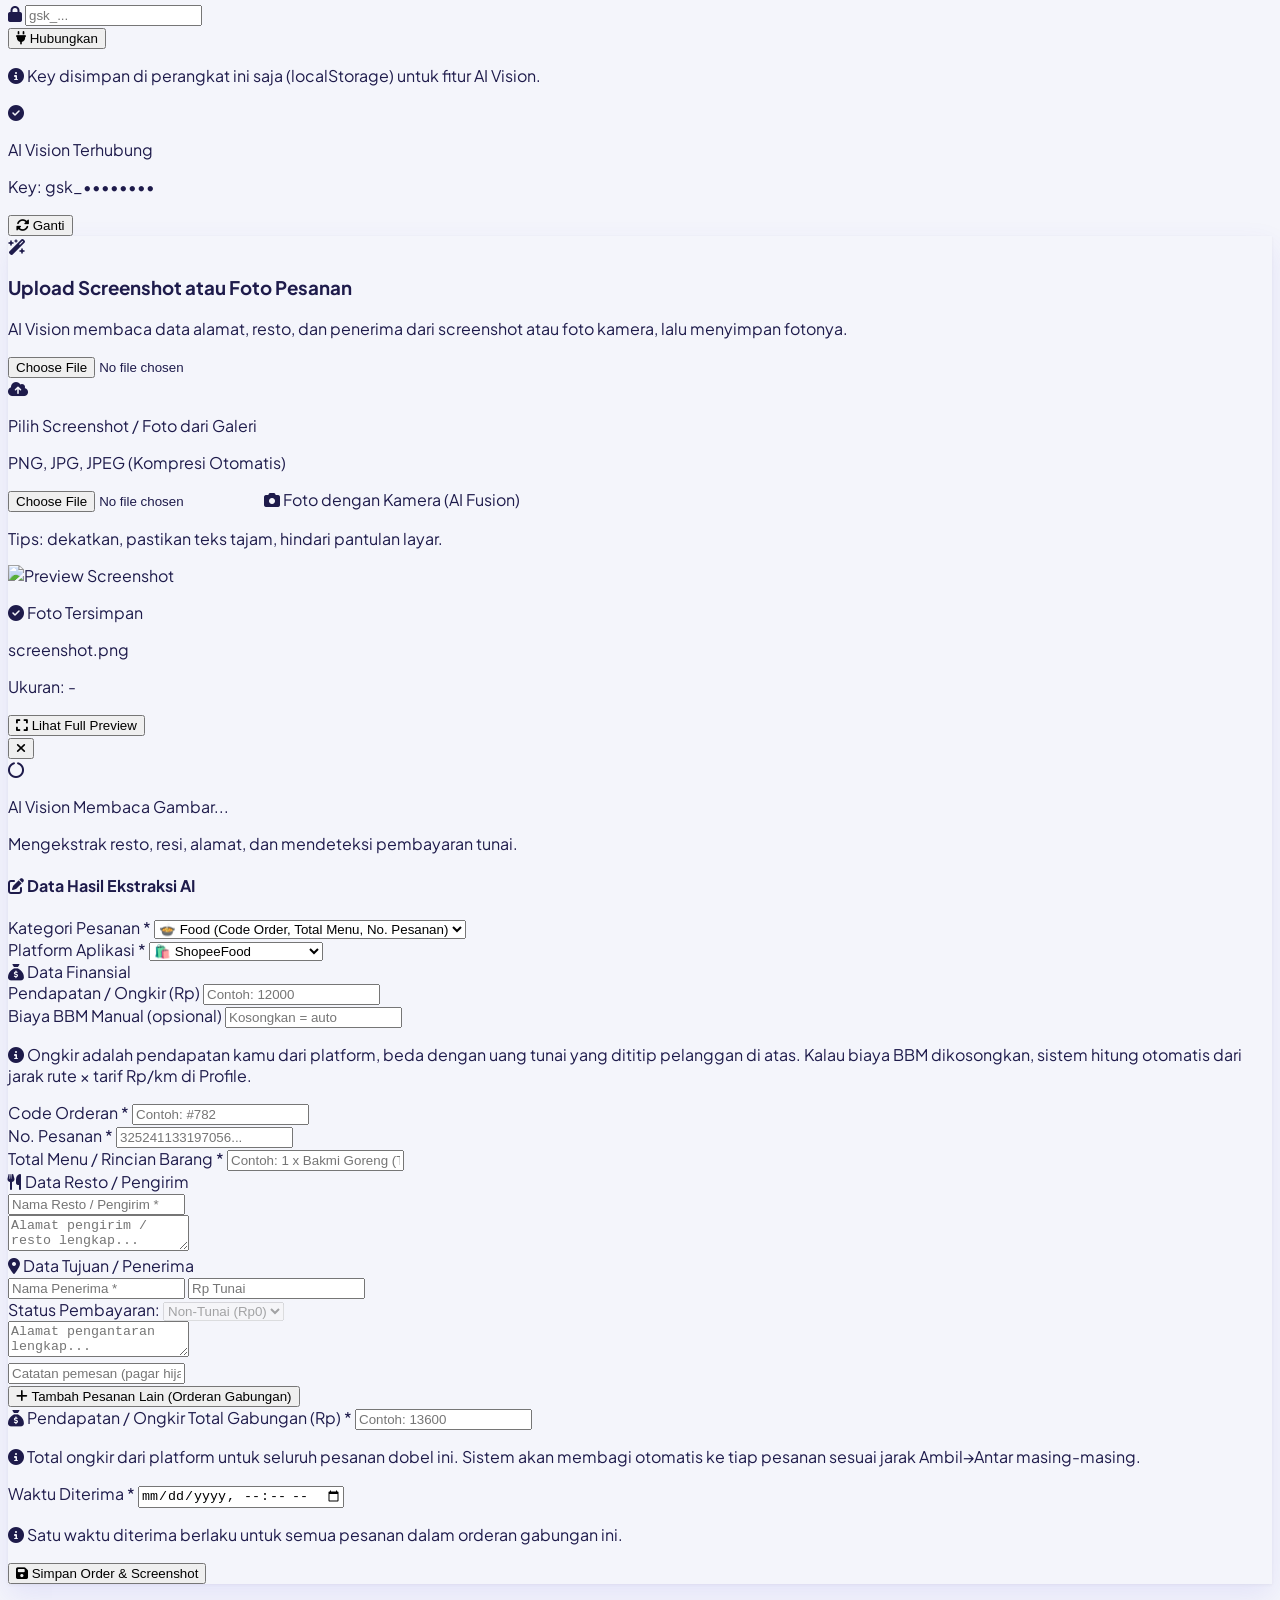
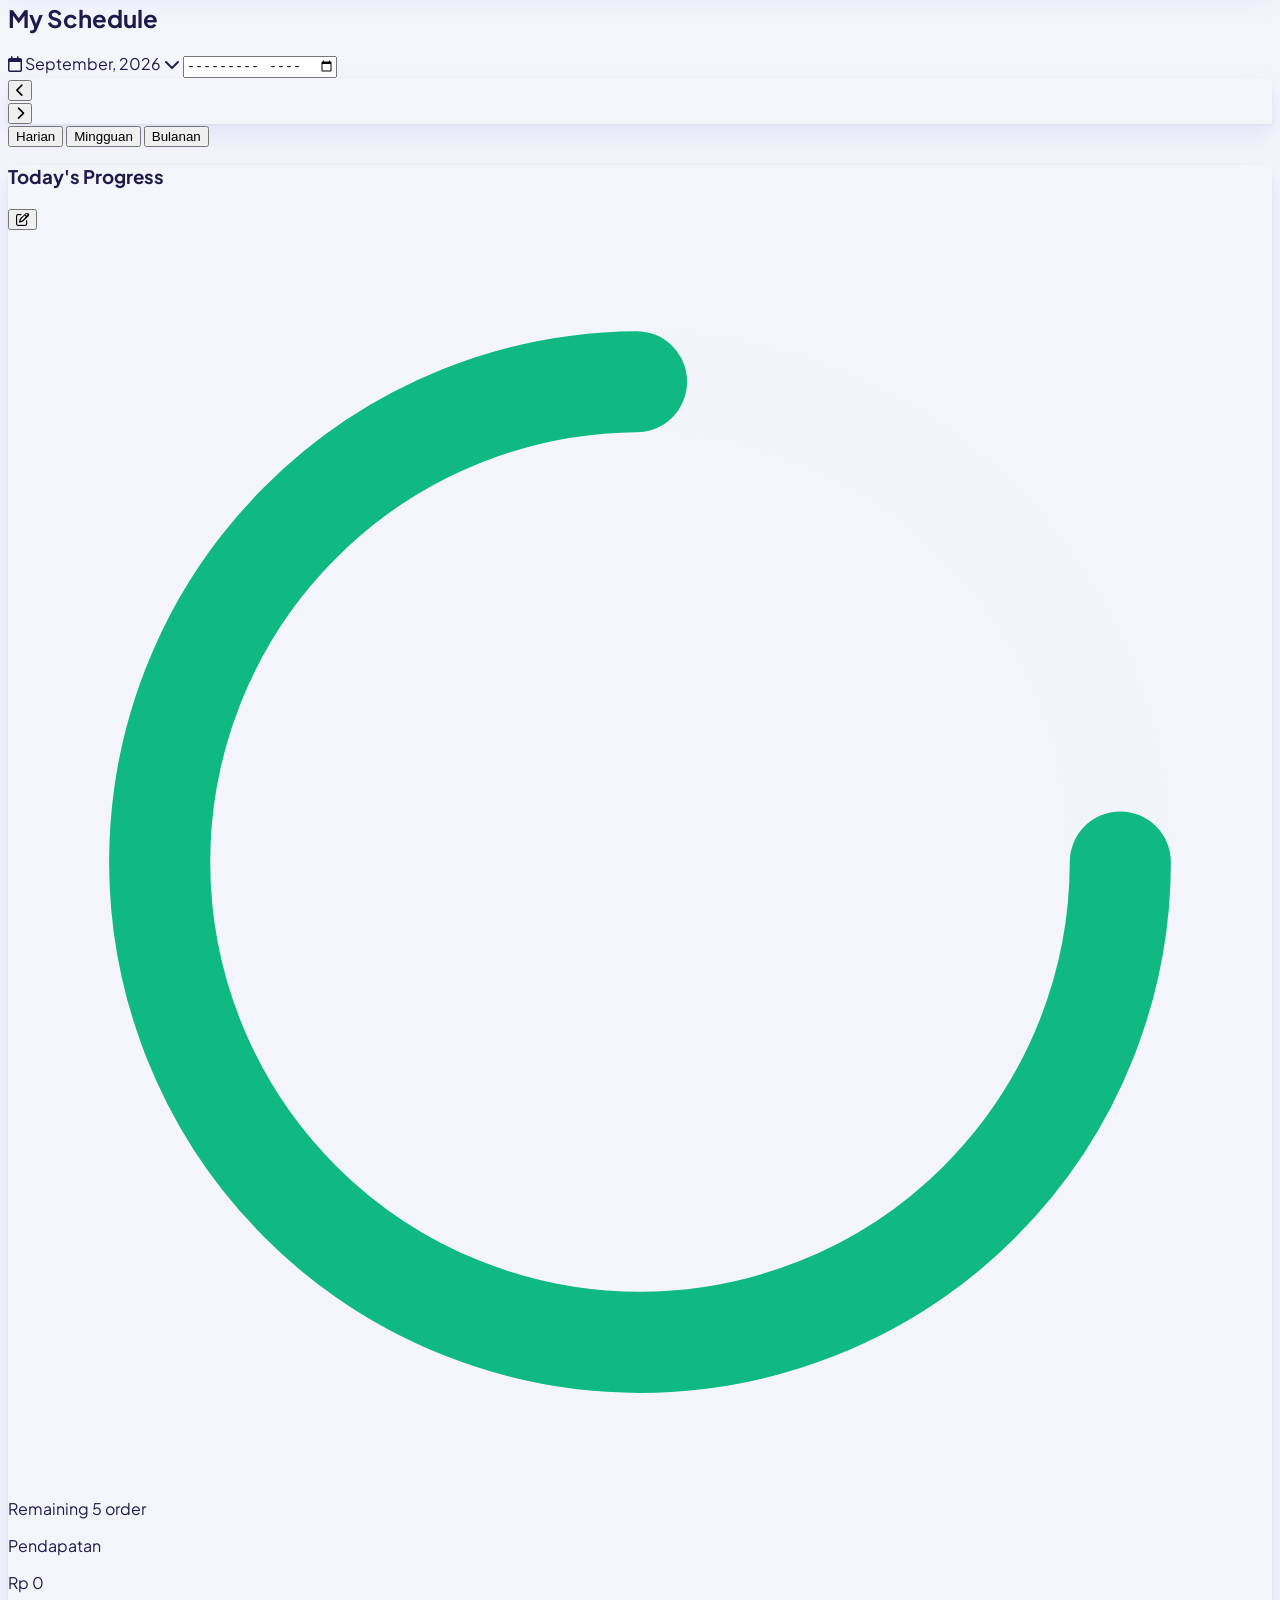
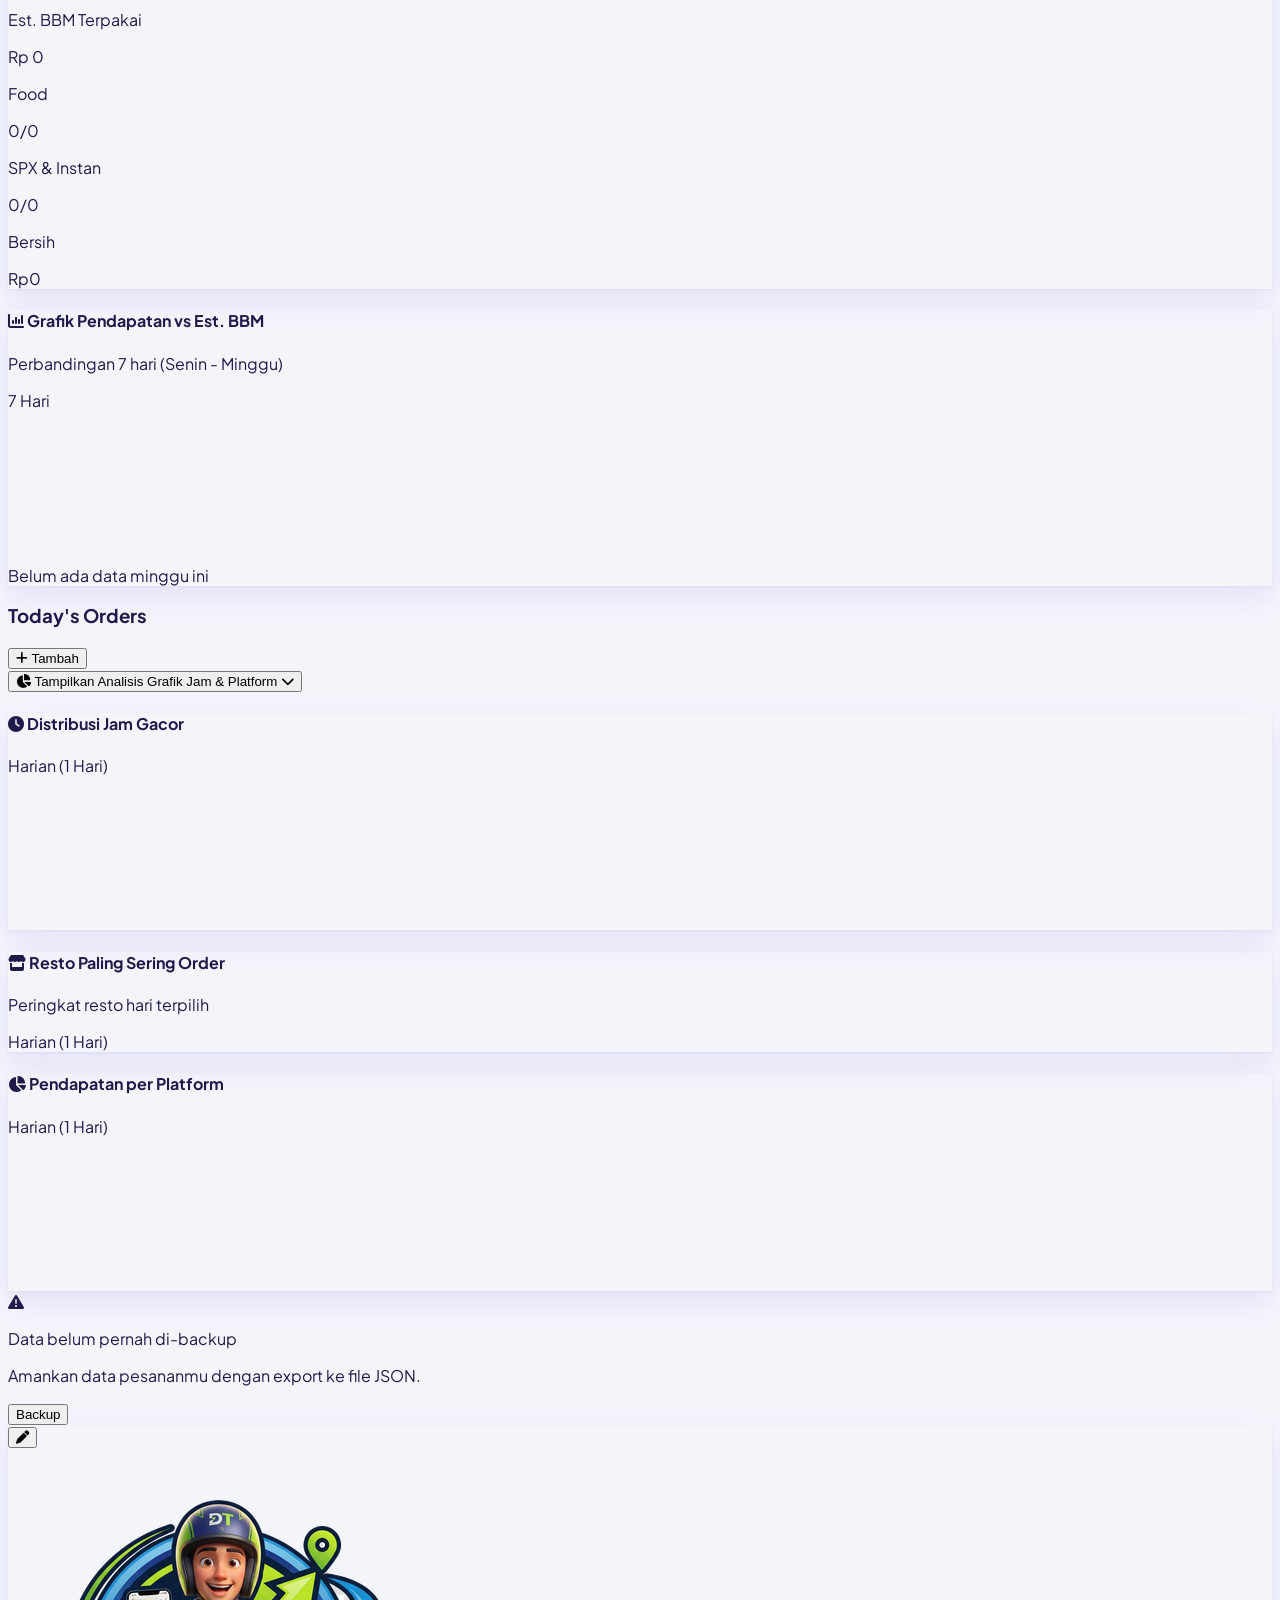
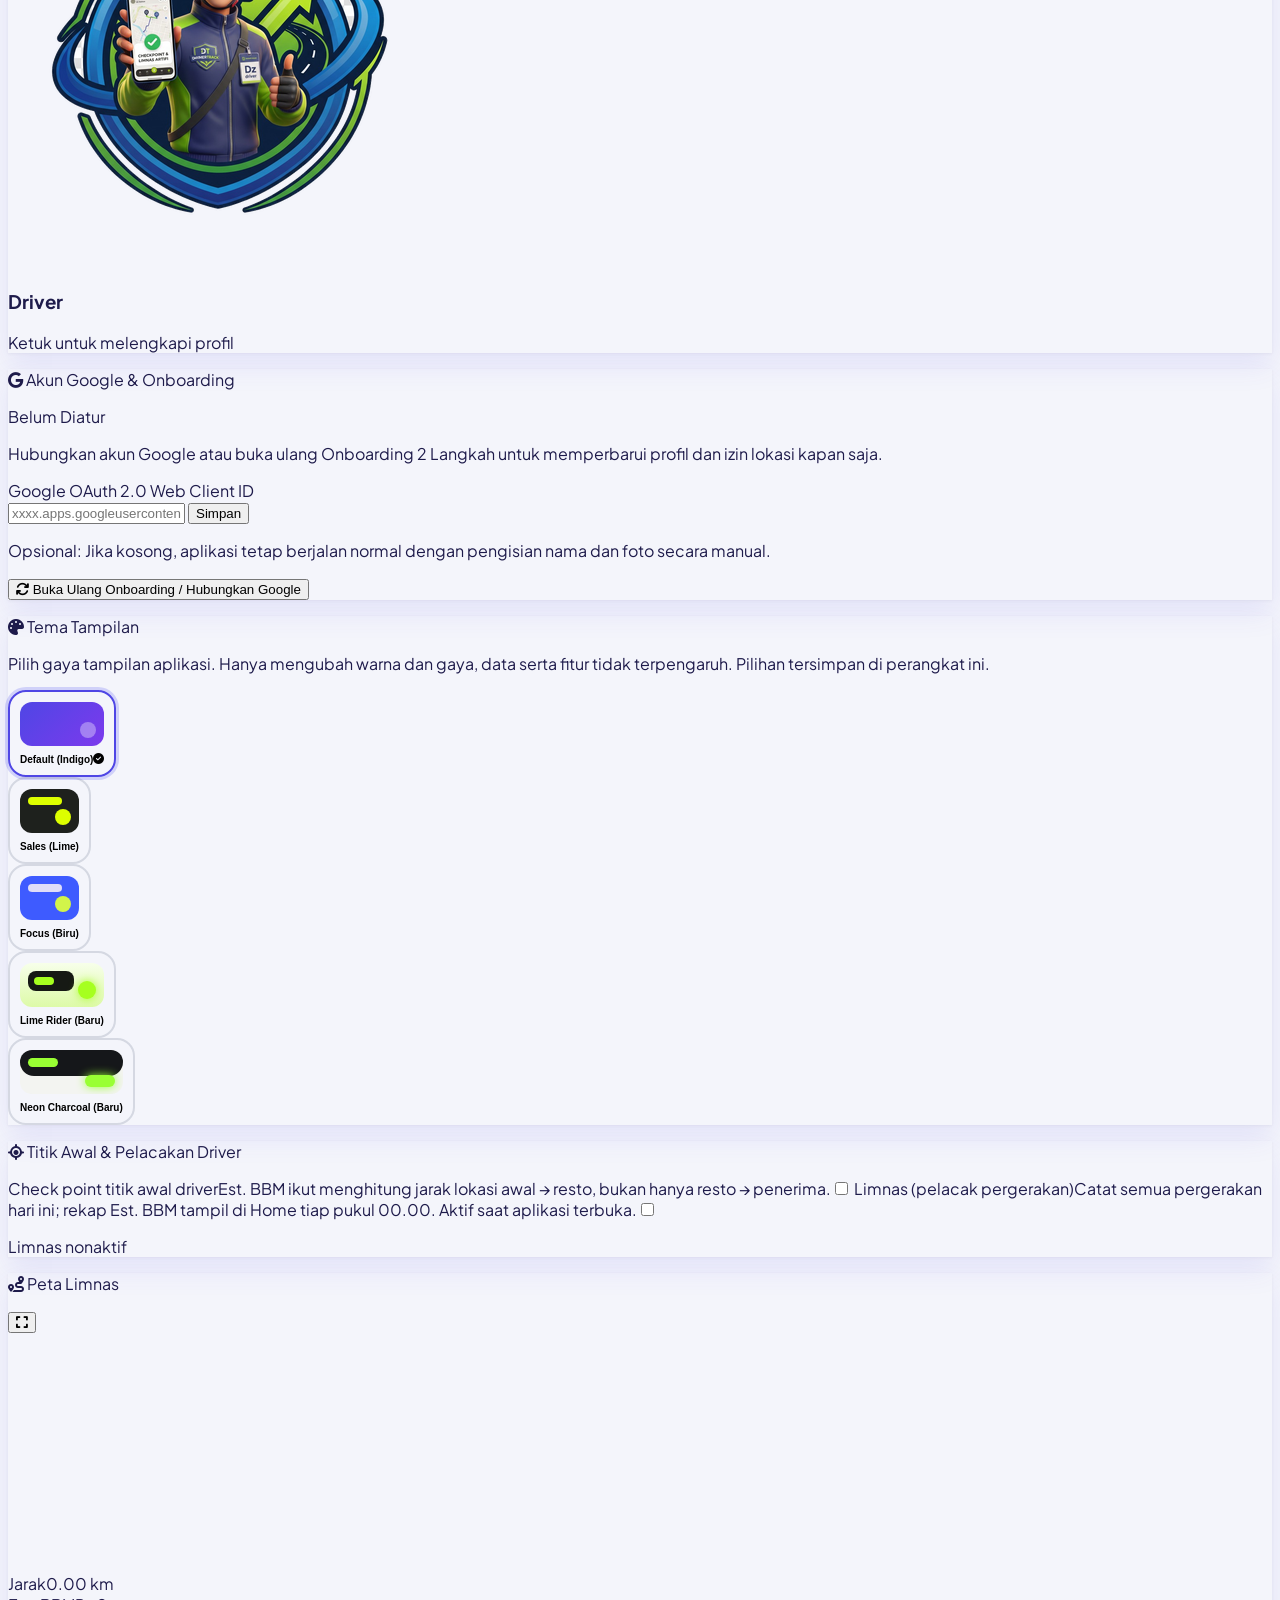
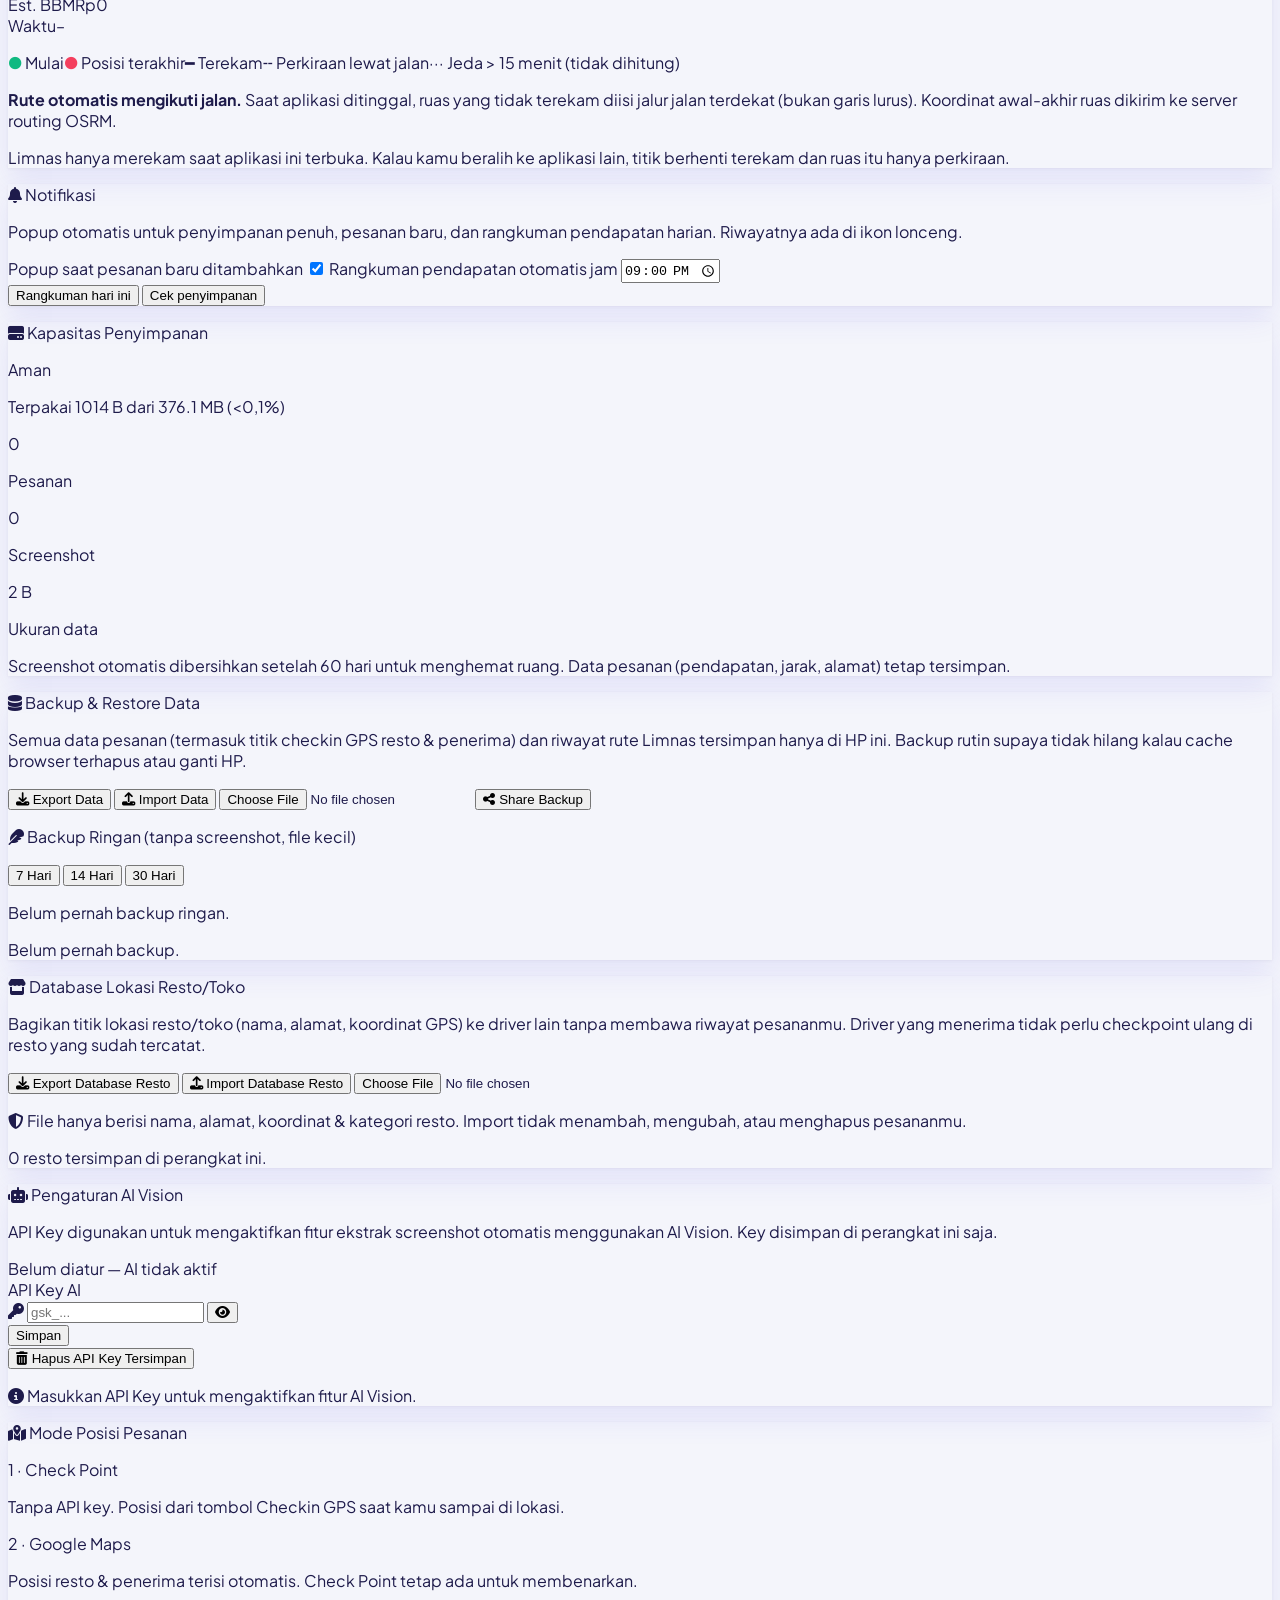
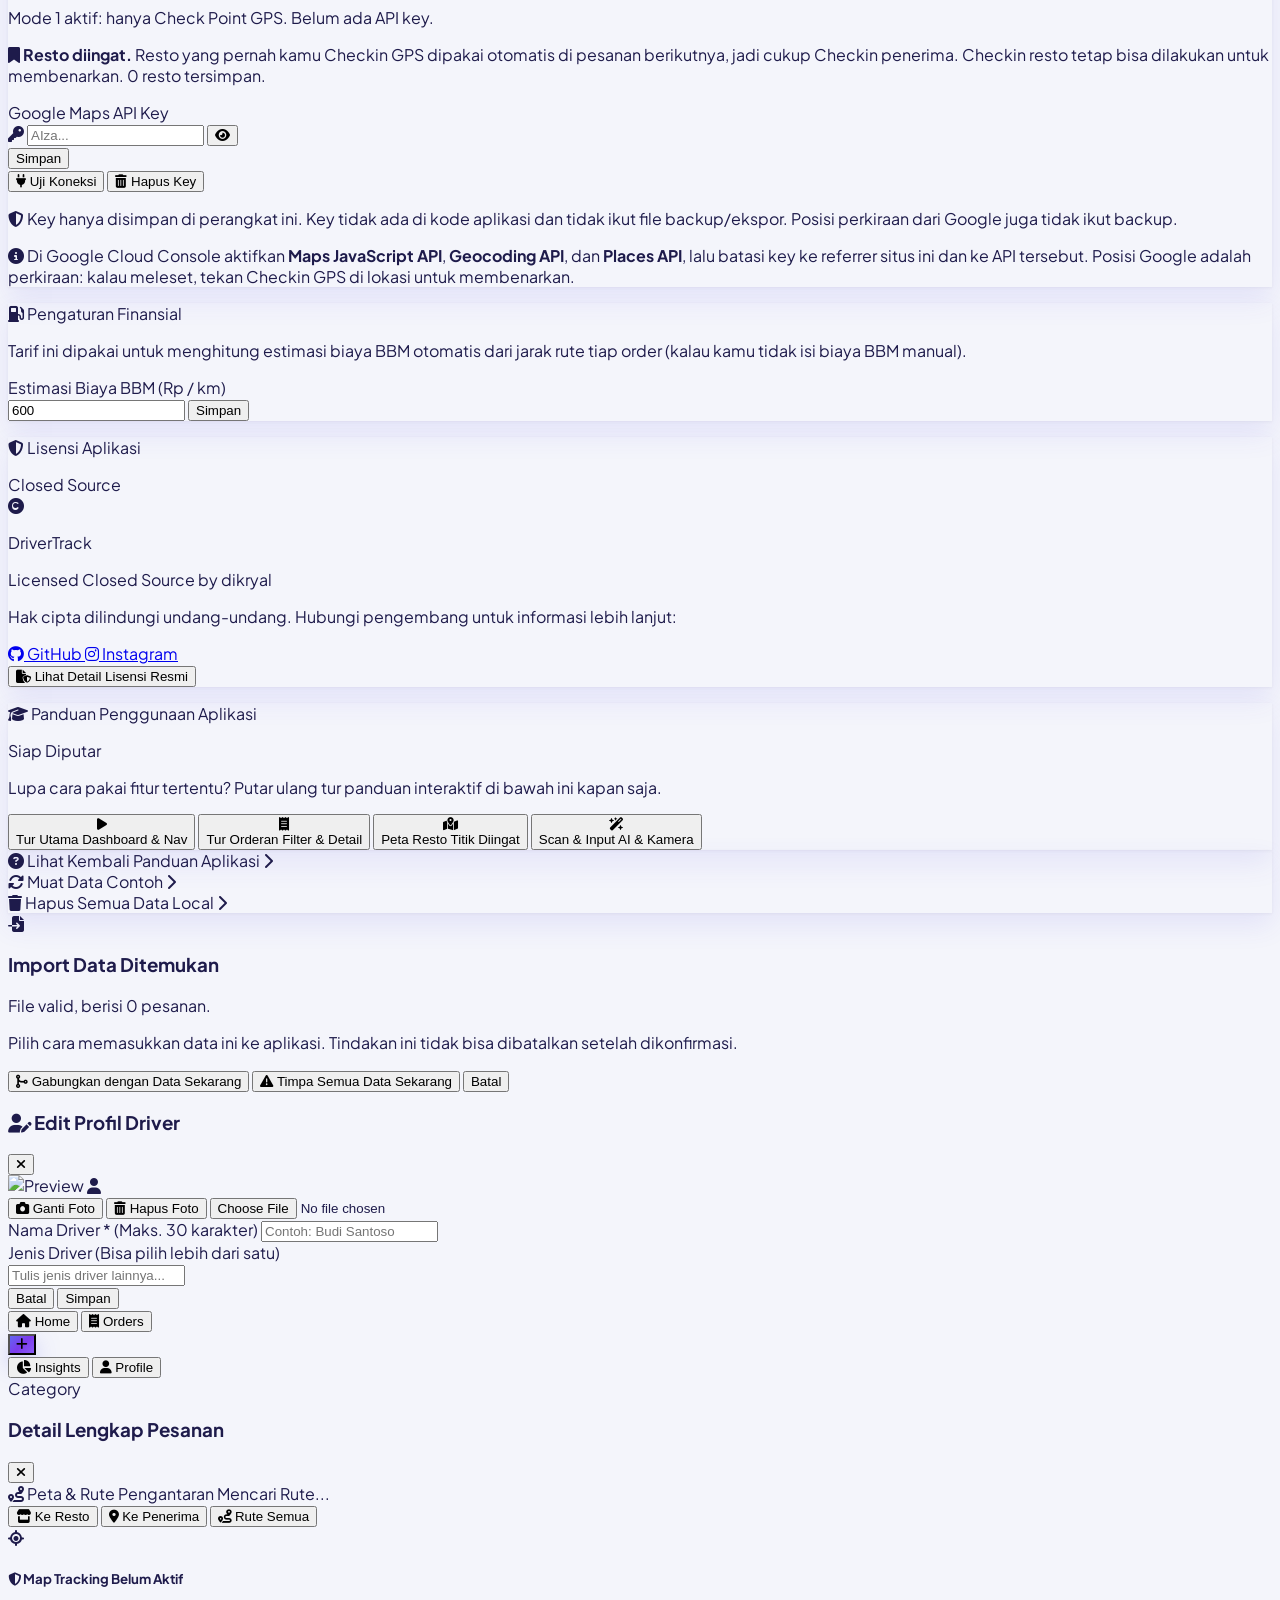
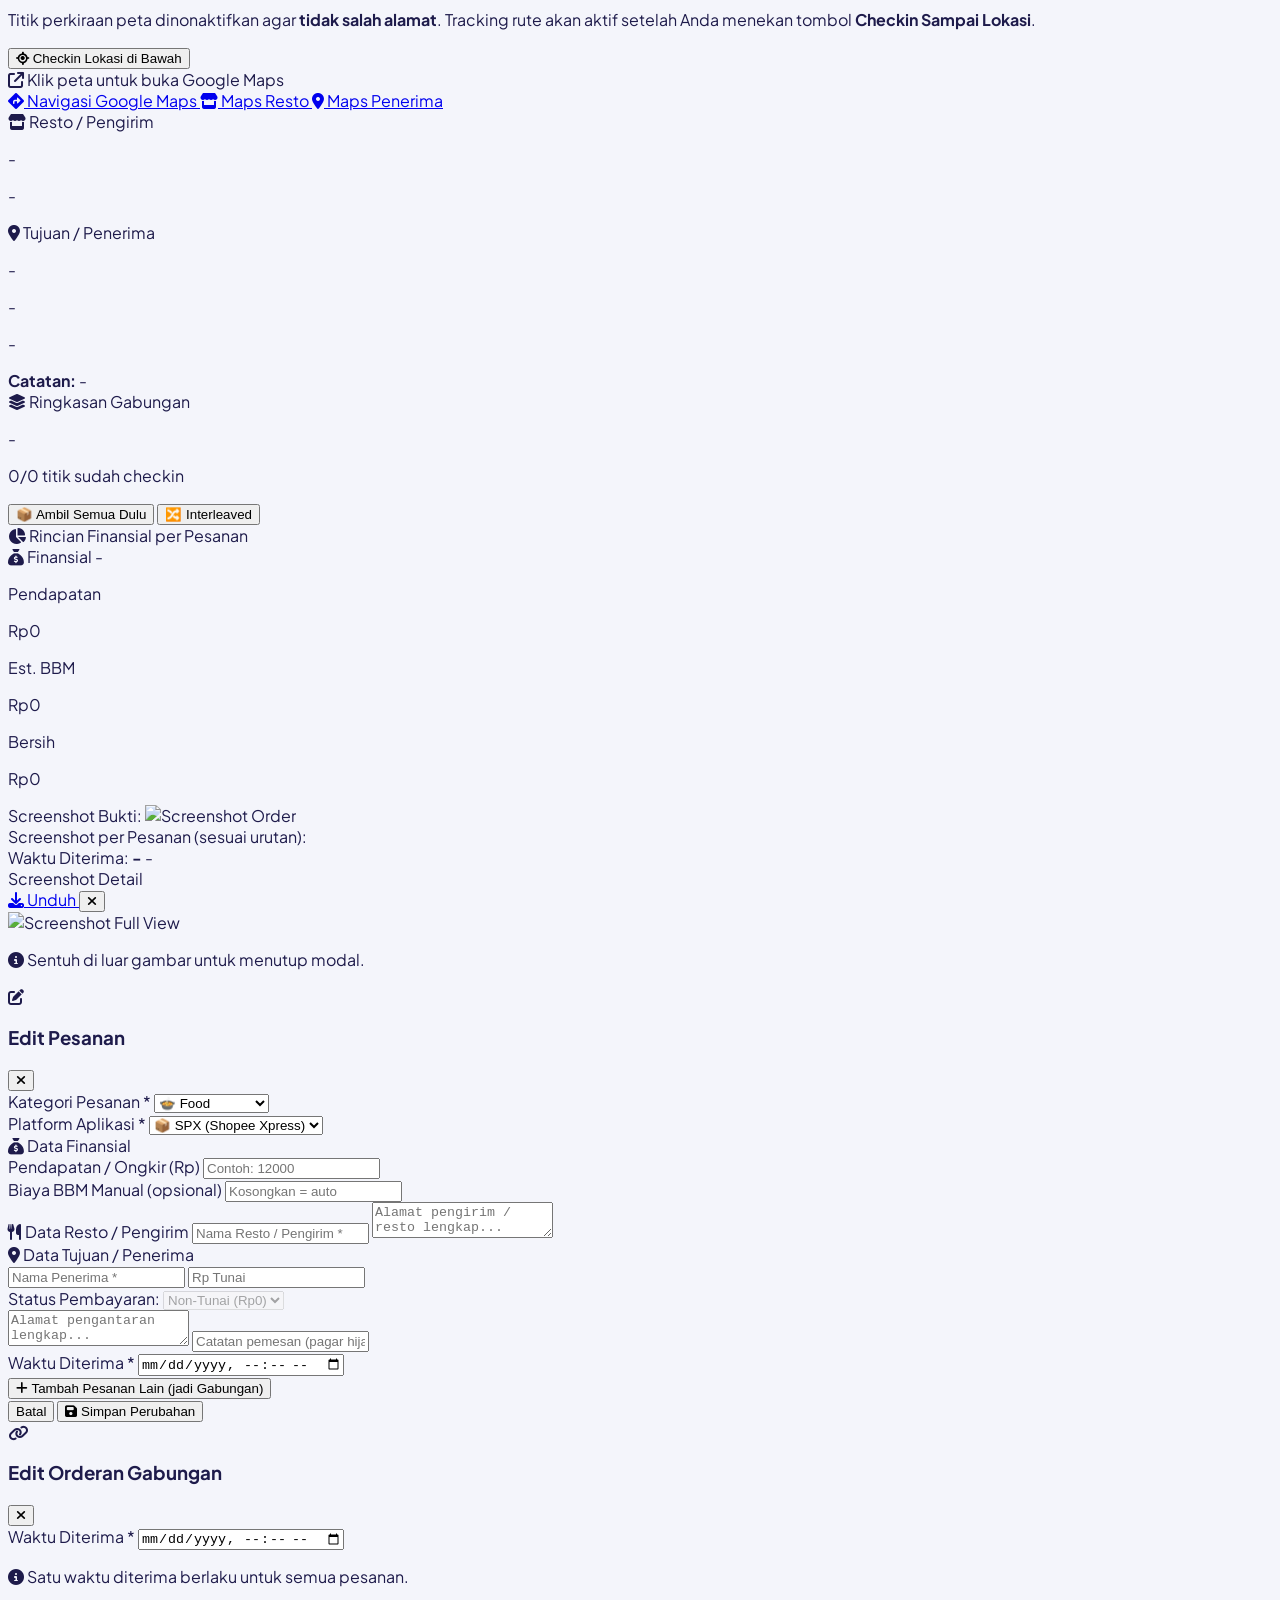
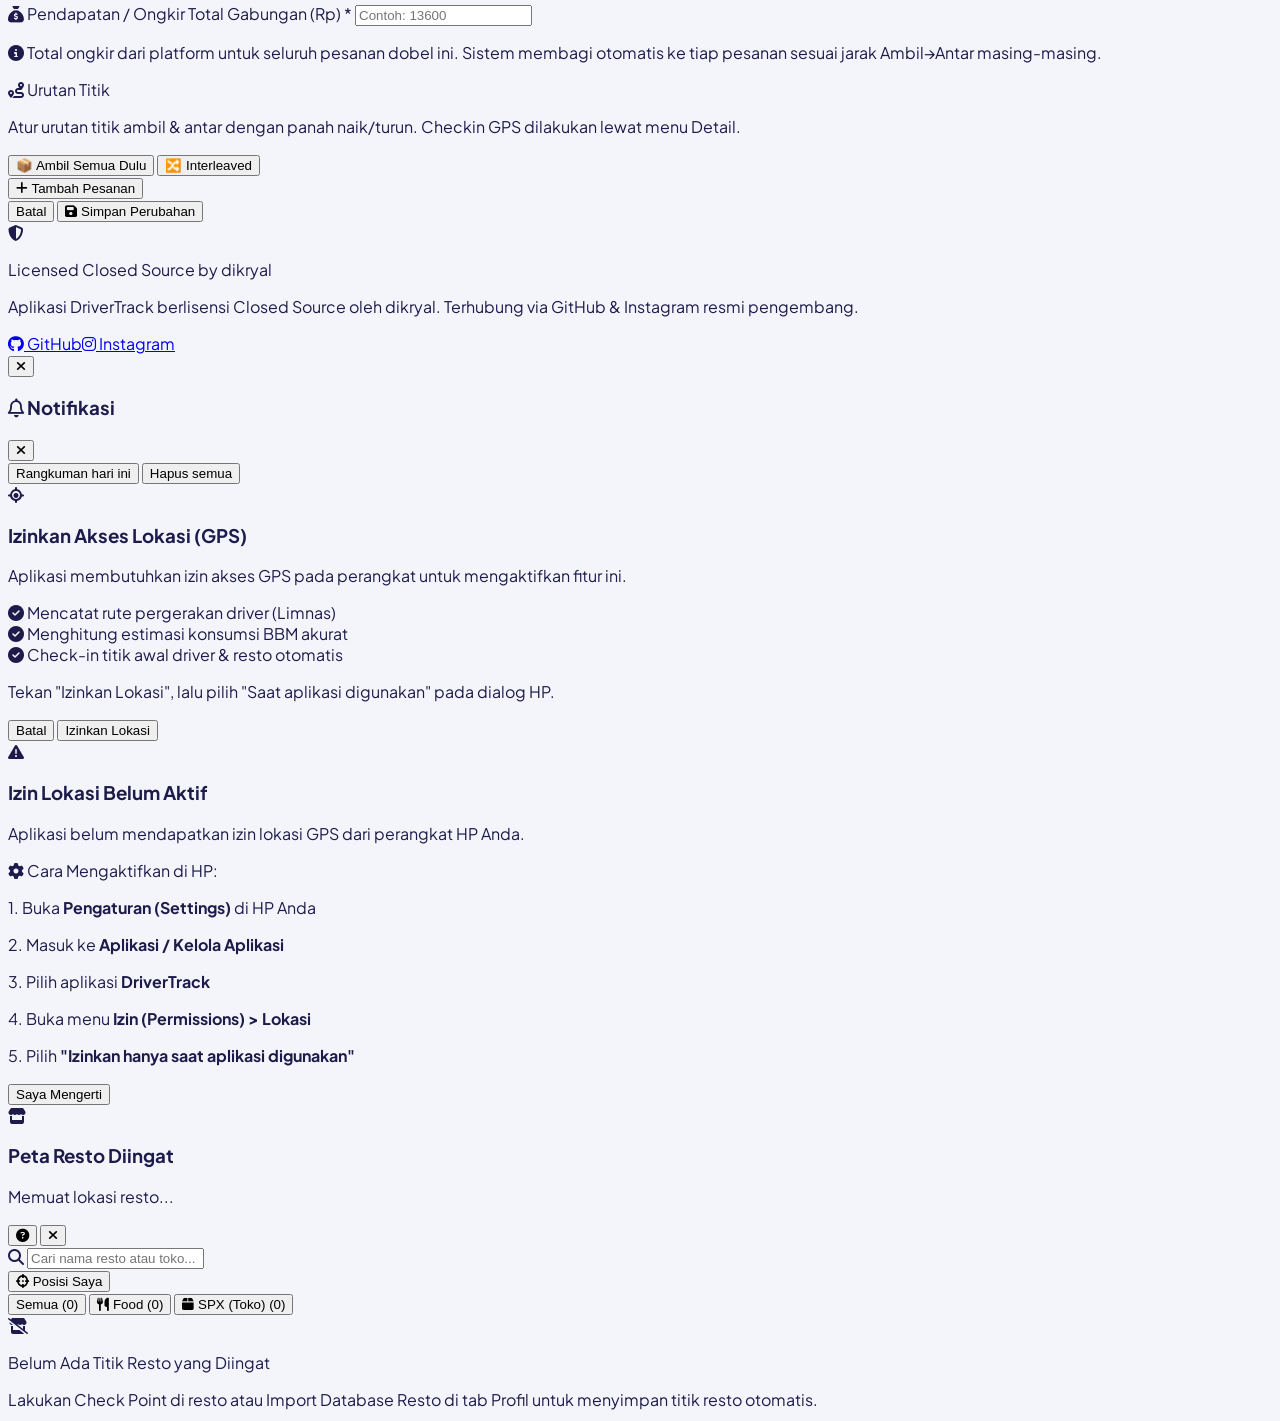
==== commit b2bd9499: "feat: update web bundle (assets, css, js, index.html)" ====
--- a/index.html
+++ b/index.html
@@ -200,6 +200,22 @@
         html[data-ui-theme="neon"] .driver-popover-next-btn:hover {
             background-color: #00d5e3 !important;
         }
+
+        /* Arrow theme adaptations */
+        html[data-ui-theme="focus"] .driver-popover-arrow-side-top { border-top-color: #1e293b !important; }
+        html[data-ui-theme="focus"] .driver-popover-arrow-side-bottom { border-bottom-color: #1e293b !important; }
+        html[data-ui-theme="focus"] .driver-popover-arrow-side-left { border-left-color: #1e293b !important; }
+        html[data-ui-theme="focus"] .driver-popover-arrow-side-right { border-right-color: #1e293b !important; }
+
+        html[data-ui-theme="lime"] .driver-popover-arrow-side-top { border-top-color: #1e211d !important; }
+        html[data-ui-theme="lime"] .driver-popover-arrow-side-bottom { border-bottom-color: #1e211d !important; }
+        html[data-ui-theme="lime"] .driver-popover-arrow-side-left { border-left-color: #1e211d !important; }
+        html[data-ui-theme="lime"] .driver-popover-arrow-side-right { border-right-color: #1e211d !important; }
+
+        html[data-ui-theme="neon"] .driver-popover-arrow-side-top { border-top-color: #13141f !important; }
+        html[data-ui-theme="neon"] .driver-popover-arrow-side-bottom { border-bottom-color: #13141f !important; }
+        html[data-ui-theme="neon"] .driver-popover-arrow-side-left { border-left-color: #13141f !important; }
+        html[data-ui-theme="neon"] .driver-popover-arrow-side-right { border-right-color: #13141f !important; }
     </style>
     <!-- Ai lokal -->
     <!-- ============================================================
@@ -701,7 +717,7 @@
                      bisa kelihatan kosong tanpa penjelasan. Sekarang kontrolnya
                      juga tersedia langsung di tab Orders (state activeFilterDays
                      dipakai bersama Dashboard lewat filterDays()). -->
-                <div class="flex bg-slate-100 p-1 rounded-2xl overflow-x-auto">
+                <div id="orders-date-filters" class="flex bg-slate-100 p-1 rounded-2xl overflow-x-auto">
                     <button onclick="setOrdersRange('today')" id="filter-orders-today" class="flex-1 py-2 text-xs font-bold rounded-xl bg-indigo-600 text-white shadow-md transition">Hari Ini</button>
                     <button onclick="setOrdersRange(7)" id="filter-orders-7d" class="flex-1 py-2 text-xs font-medium rounded-xl text-slate-500 hover:text-slate-900 transition">7 Hari</button>
                     <button onclick="setOrdersRange(14)" id="filter-orders-14d" class="flex-1 py-2 text-xs font-medium rounded-xl text-slate-500 hover:text-slate-900 transition">14 Hari</button>
@@ -710,7 +726,7 @@
                 </div>
                 <p id="orders-range-hint" class="text-[10px] text-slate-400 px-1 leading-snug"></p>
 
-                <div class="flex items-center justify-between gap-2 pt-1 flex-wrap">
+                <div id="orders-select-filters" class="flex items-center justify-between gap-2 pt-1 flex-wrap">
                     <select id="filter-category-select" onchange="filterCategory(this.value)" class="bg-slate-50 border border-slate-200 rounded-xl px-2.5 py-2 text-xs font-semibold text-slate-700 focus:outline-none focus:border-indigo-500 flex-1 min-w-[140px]">
                         <option value="ALL">Semua Kategori</option>
                         <option value="Food">🍲 Food</option>
@@ -1502,18 +1518,42 @@
                 <p class="text-[11px] text-slate-400 leading-relaxed">
                     Lupa cara pakai fitur tertentu? Putar ulang tur panduan interaktif di bawah ini kapan saja.
                 </p>
-                <div class="grid grid-cols-3 gap-2">
-                    <button type="button" onclick="replayMainTour()" class="flex flex-col items-center justify-center gap-1.5 py-2.5 px-1 rounded-xl bg-indigo-600 hover:bg-indigo-700 text-white text-[11px] font-bold transition shadow-xs active:scale-95 text-center">
-                        <i class="fa-solid fa-play text-xs"></i>
-                        <span>Tur Utama</span>
-                    </button>
-                    <button type="button" onclick="startOrdersTour()" class="flex flex-col items-center justify-center gap-1.5 py-2.5 px-1 rounded-xl bg-slate-100 hover:bg-slate-200 text-slate-700 text-[11px] font-bold transition active:scale-95 text-center">
-                        <i class="fa-solid fa-receipt text-xs text-indigo-600"></i>
-                        <span>Tur Orderan</span>
-                    </button>
-                    <button type="button" onclick="startUploadTour()" class="flex flex-col items-center justify-center gap-1.5 py-2.5 px-1 rounded-xl bg-slate-100 hover:bg-slate-200 text-slate-700 text-[11px] font-bold transition active:scale-95 text-center">
-                        <i class="fa-solid fa-wand-magic-sparkles text-xs text-indigo-600"></i>
-                        <span>Scan &amp; Input</span>
+                <div class="grid grid-cols-2 gap-2">
+                    <button type="button" onclick="replayMainTour()" class="flex items-center gap-2.5 p-2.5 rounded-2xl bg-indigo-600 hover:bg-indigo-700 text-white text-xs font-bold transition shadow-xs active:scale-95 text-left">
+                        <span class="w-8 h-8 rounded-xl bg-white/20 flex items-center justify-center flex-shrink-0 text-sm">
+                            <i class="fa-solid fa-play"></i>
+                        </span>
+                        <div>
+                            <span class="block text-xs font-extrabold leading-tight">Tur Utama</span>
+                            <span class="block text-[10px] text-indigo-100 font-medium">Dashboard &amp; Nav</span>
+                        </div>
+                    </button>
+                    <button type="button" onclick="startOrdersTour()" class="flex items-center gap-2.5 p-2.5 rounded-2xl bg-slate-100 hover:bg-slate-200 text-slate-700 text-xs font-bold transition active:scale-95 text-left">
+                        <span class="w-8 h-8 rounded-xl bg-white text-indigo-600 flex items-center justify-center flex-shrink-0 text-sm shadow-xs">
+                            <i class="fa-solid fa-receipt"></i>
+                        </span>
+                        <div>
+                            <span class="block text-xs font-extrabold text-slate-900 leading-tight">Tur Orderan</span>
+                            <span class="block text-[10px] text-slate-400 font-medium">Filter &amp; Detail</span>
+                        </div>
+                    </button>
+                    <button type="button" onclick="startMapsRestoTour()" class="flex items-center gap-2.5 p-2.5 rounded-2xl bg-slate-100 hover:bg-slate-200 text-slate-700 text-xs font-bold transition active:scale-95 text-left">
+                        <span class="w-8 h-8 rounded-xl bg-white text-amber-600 flex items-center justify-center flex-shrink-0 text-sm shadow-xs">
+                            <i class="fa-solid fa-map-location-dot"></i>
+                        </span>
+                        <div>
+                            <span class="block text-xs font-extrabold text-slate-900 leading-tight">Peta Resto</span>
+                            <span class="block text-[10px] text-slate-400 font-medium">Titik Diingat</span>
+                        </div>
+                    </button>
+                    <button type="button" onclick="startUploadTour()" class="flex items-center gap-2.5 p-2.5 rounded-2xl bg-slate-100 hover:bg-slate-200 text-slate-700 text-xs font-bold transition active:scale-95 text-left">
+                        <span class="w-8 h-8 rounded-xl bg-white text-indigo-600 flex items-center justify-center flex-shrink-0 text-sm shadow-xs">
+                            <i class="fa-solid fa-wand-magic-sparkles"></i>
+                        </span>
+                        <div>
+                            <span class="block text-xs font-extrabold text-slate-900 leading-tight">Scan &amp; Input</span>
+                            <span class="block text-[10px] text-slate-400 font-medium">AI &amp; Kamera</span>
+                        </div>
                     </button>
                 </div>
             </div>
@@ -2130,9 +2170,14 @@
                         <p id="maps-resto-count-label" class="text-[10px] text-slate-500 font-semibold">Memuat lokasi resto...</p>
                     </div>
                 </div>
-                <button type="button" onclick="nxCloseMapsResto()" class="w-8 h-8 rounded-full bg-slate-100 hover:bg-slate-200 text-slate-600 flex items-center justify-center text-xs transition">
-                    <i class="fa-solid fa-xmark"></i>
-                </button>
+                <div class="flex items-center gap-1.5">
+                    <button type="button" onclick="startMapsRestoTour()" class="w-8 h-8 rounded-full bg-amber-50 hover:bg-amber-100 text-amber-600 flex items-center justify-center text-xs transition active:scale-95" title="Panduan Peta Resto">
+                        <i class="fa-solid fa-circle-question"></i>
+                    </button>
+                    <button type="button" onclick="nxCloseMapsResto()" class="w-8 h-8 rounded-full bg-slate-100 hover:bg-slate-200 text-slate-600 flex items-center justify-center text-xs transition">
+                        <i class="fa-solid fa-xmark"></i>
+                    </button>
+                </div>
             </div>
 
             <!-- Search & Actions -->
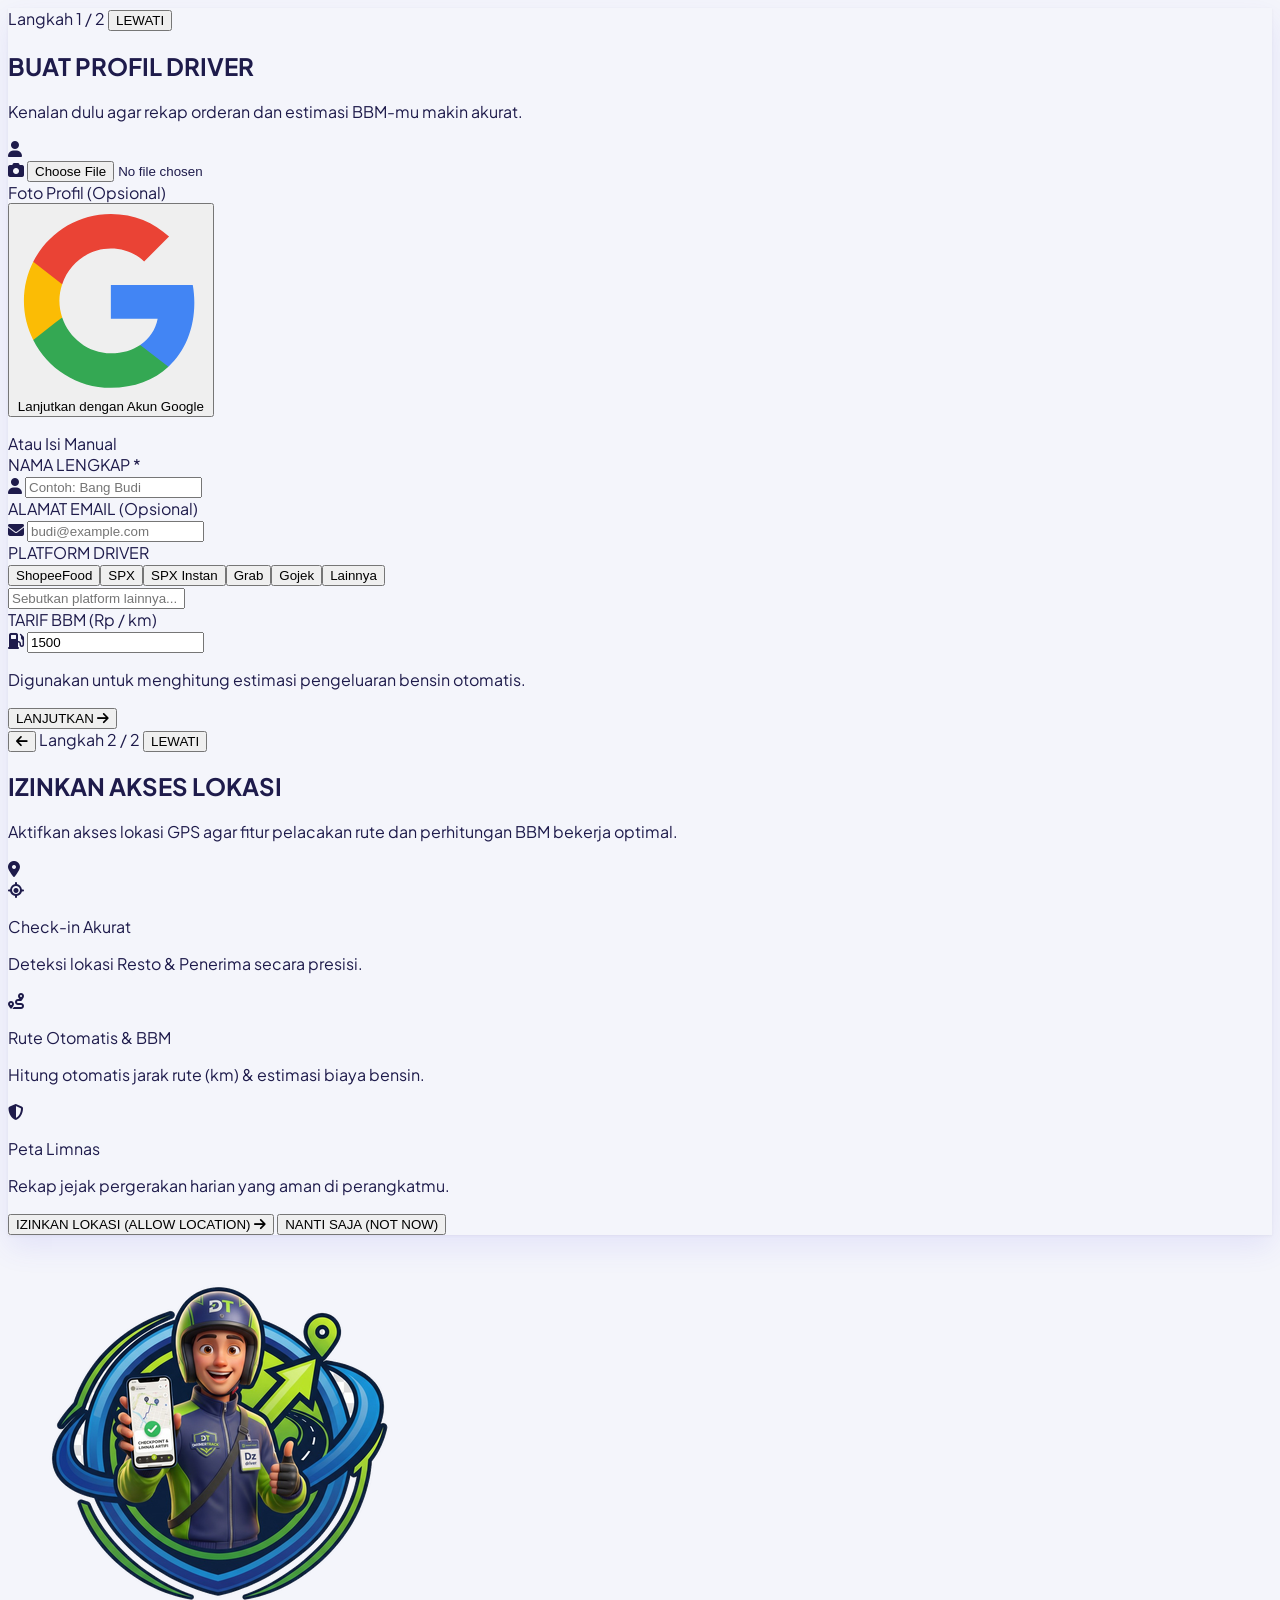
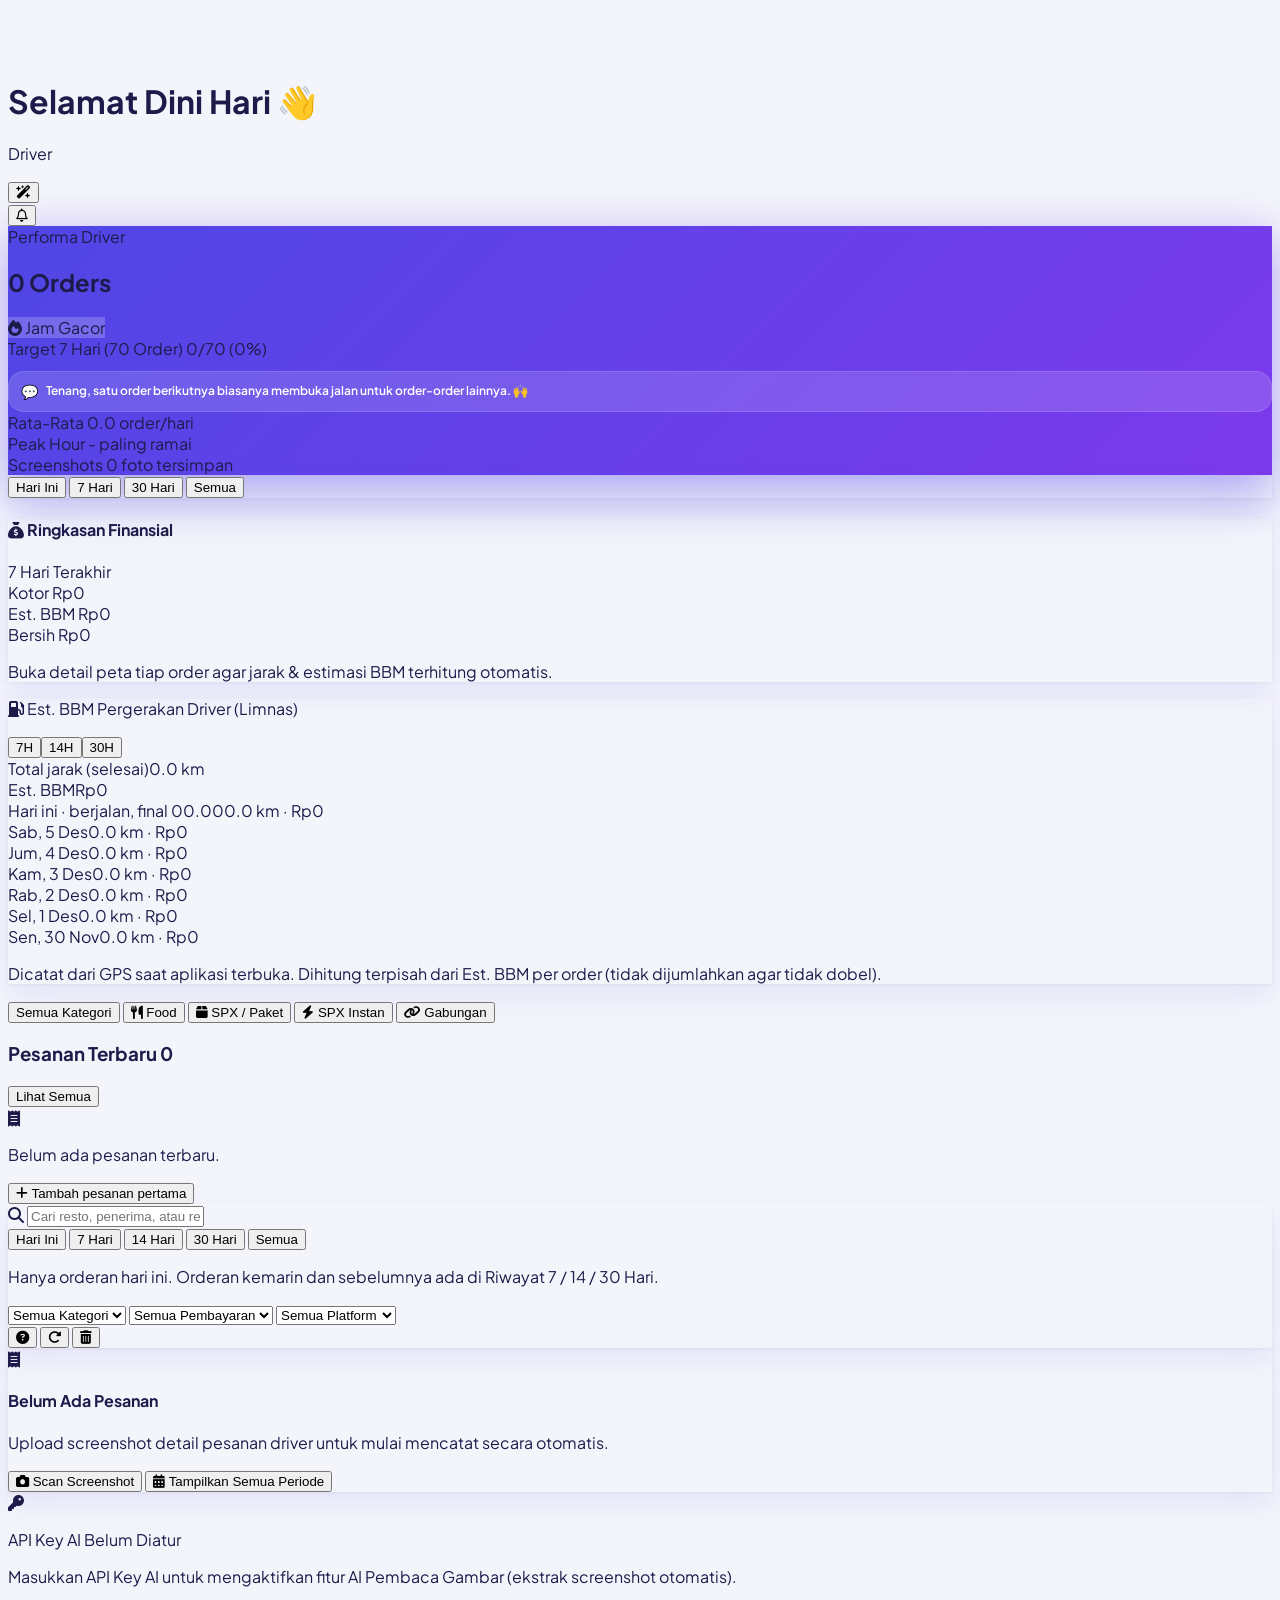
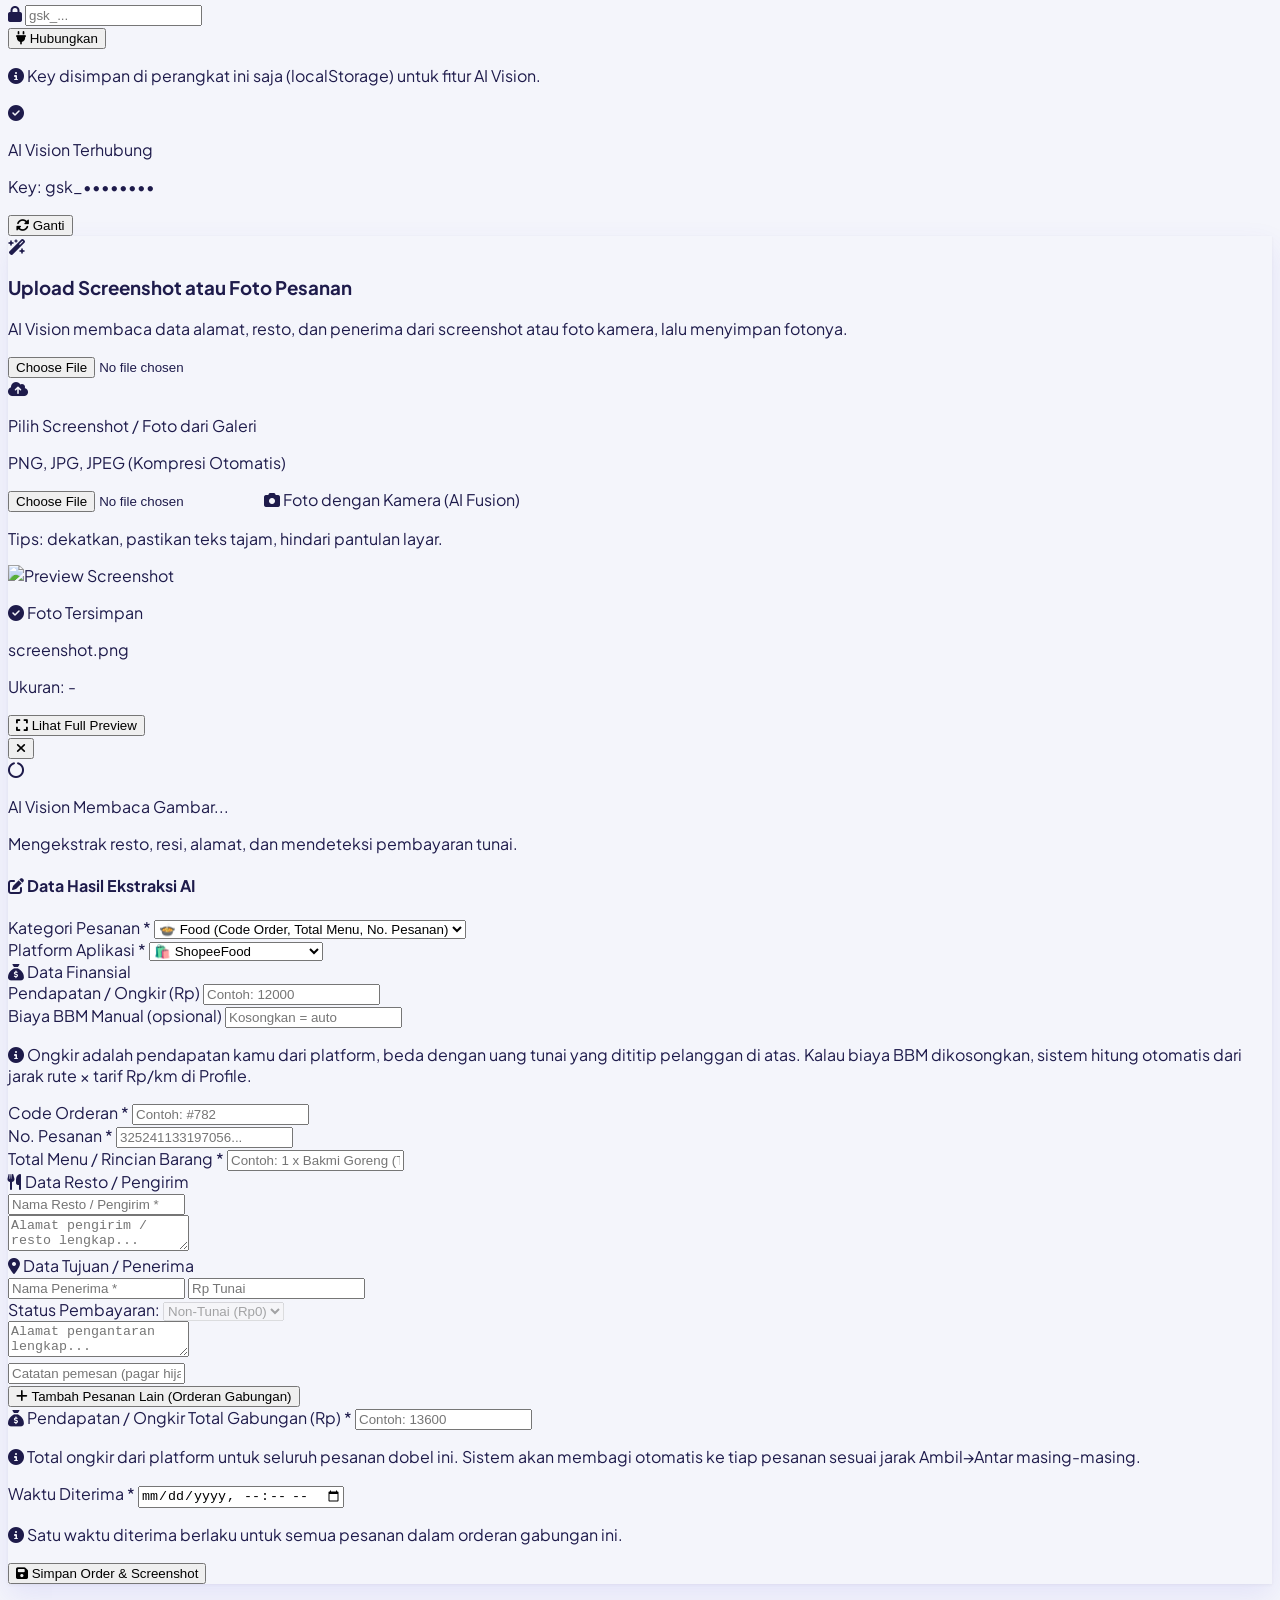
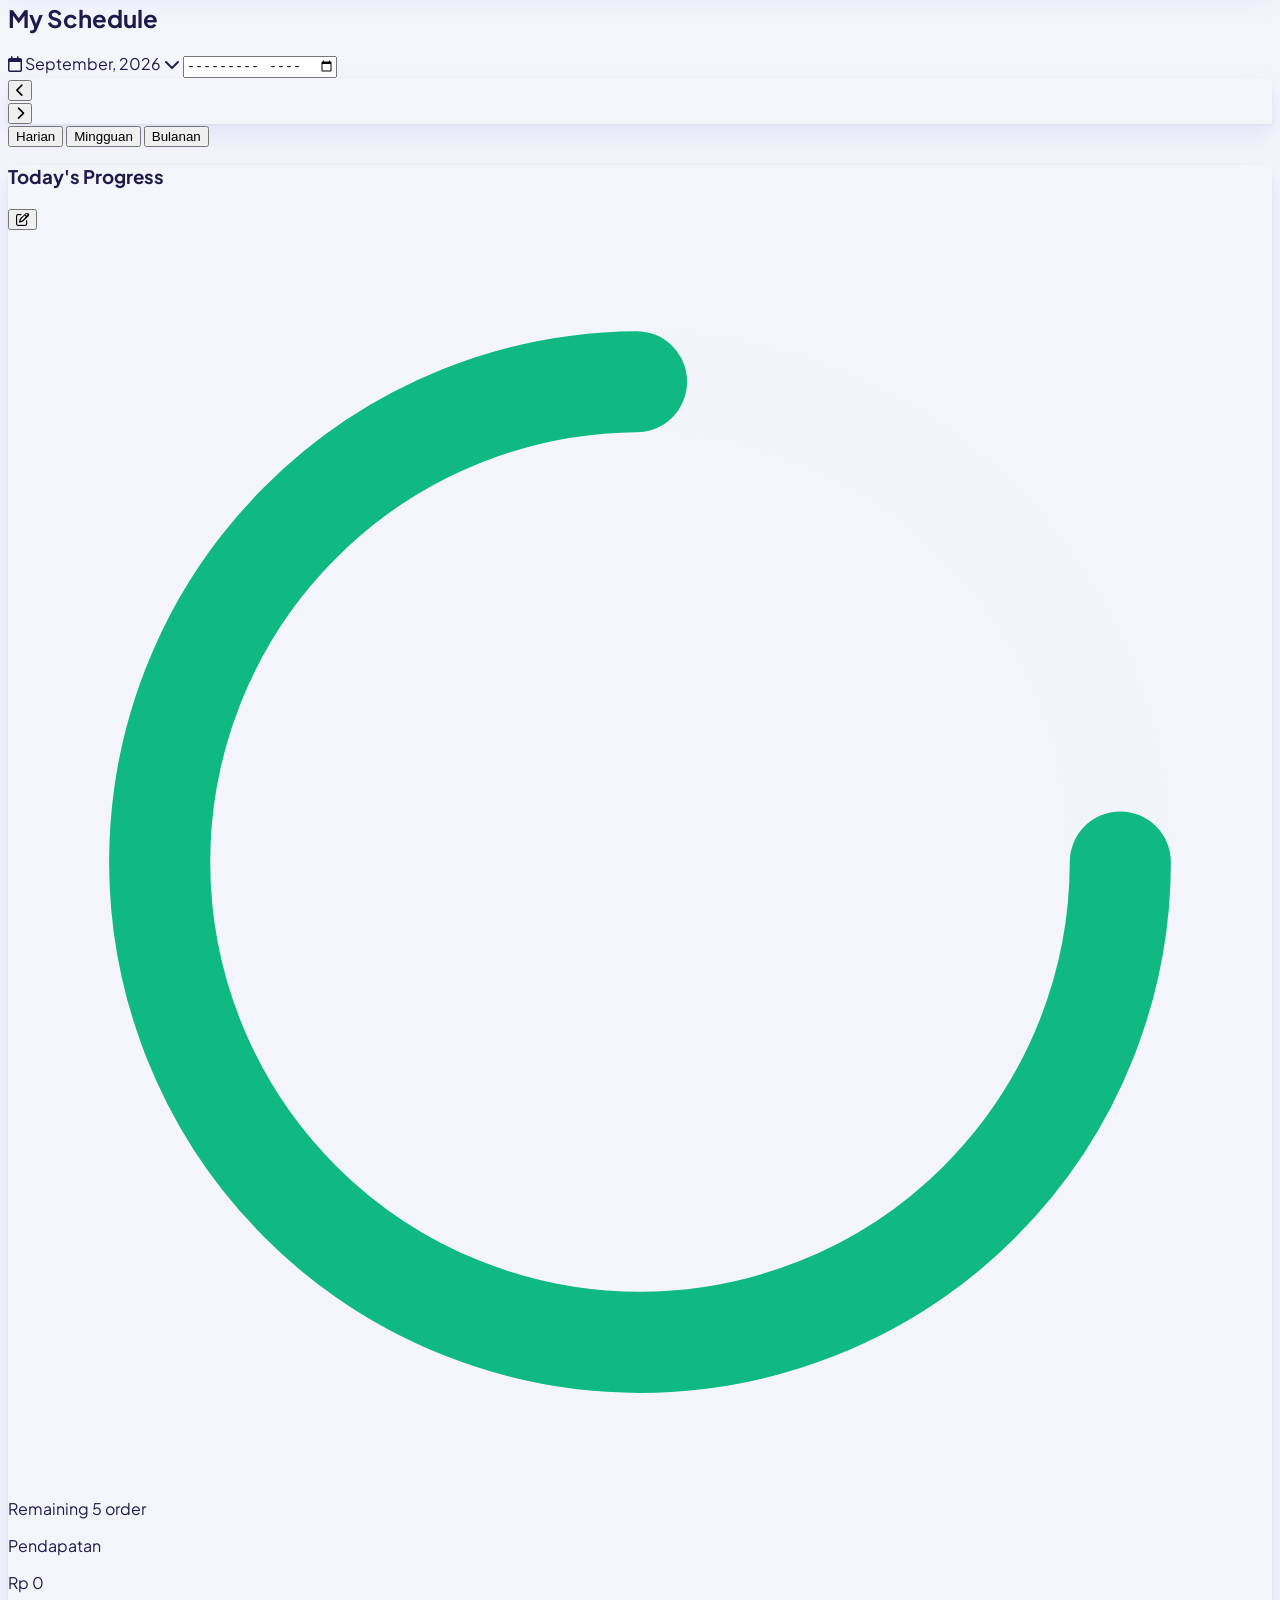
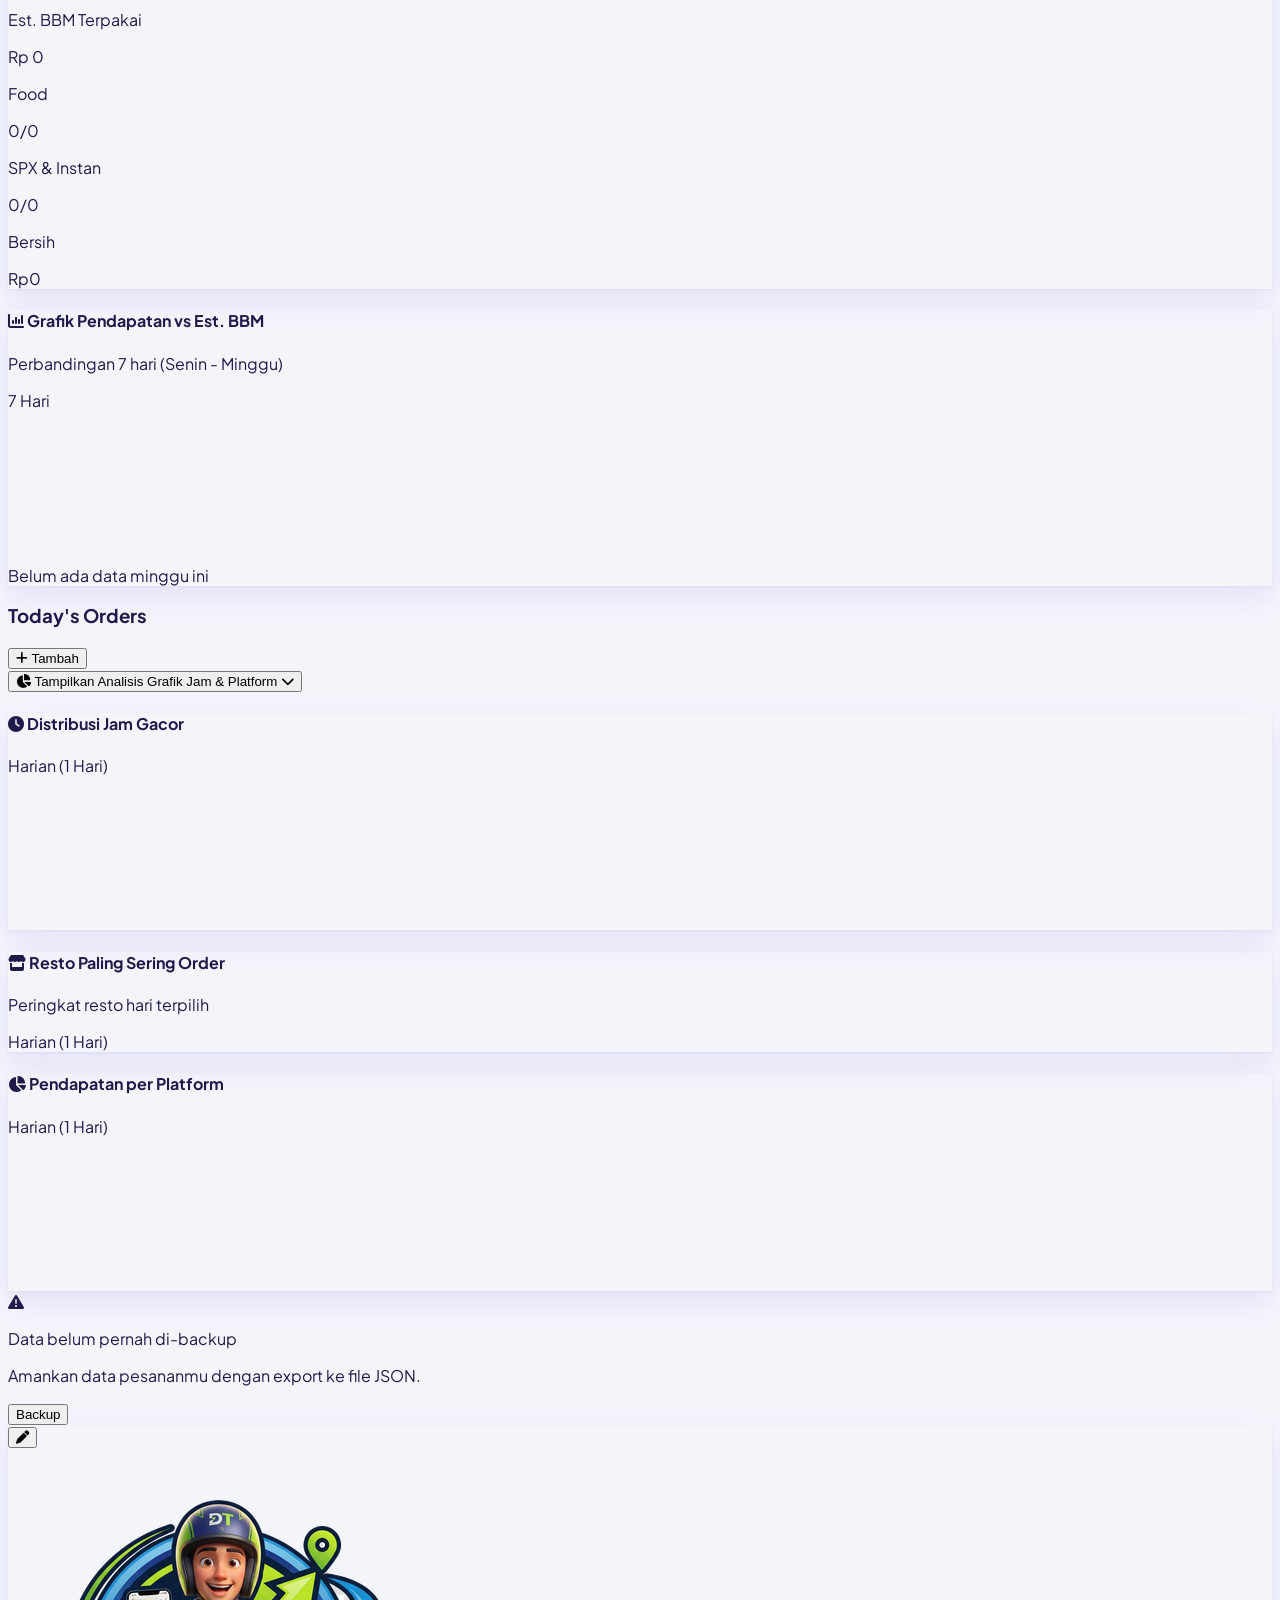
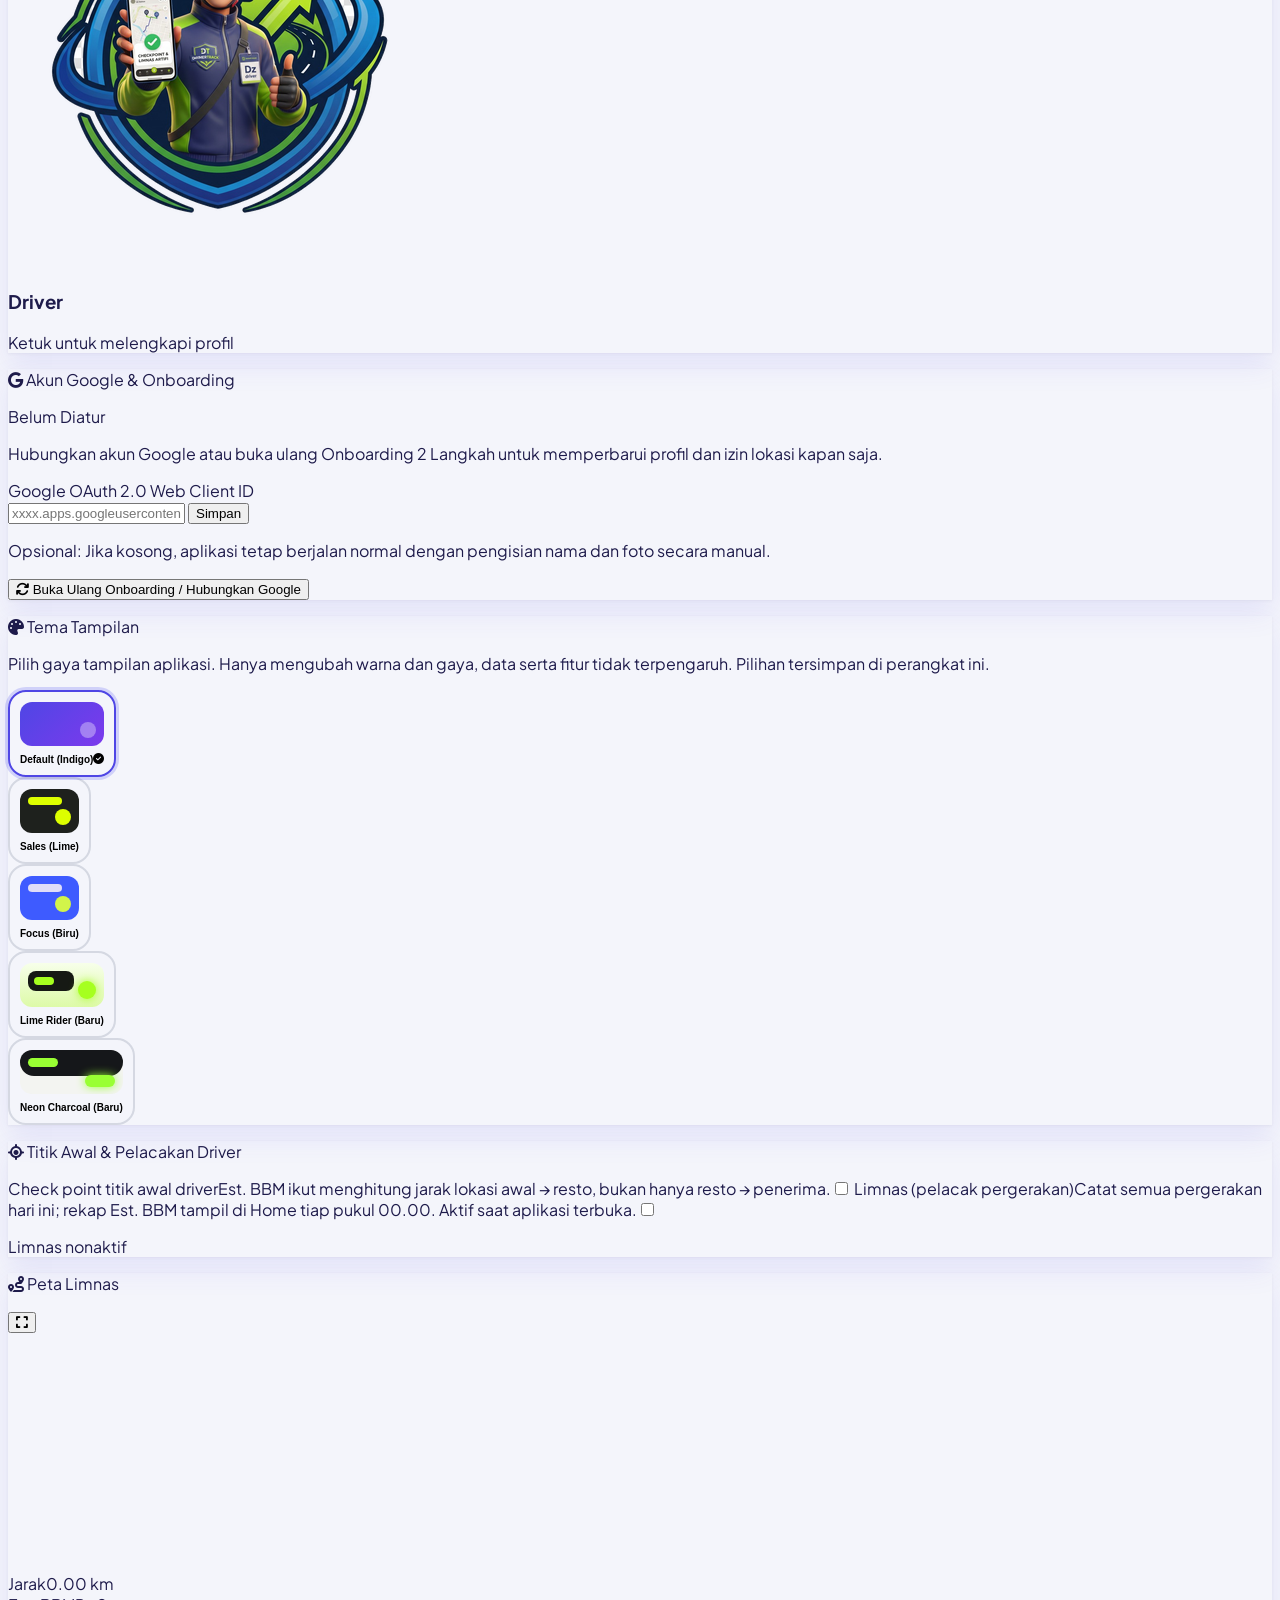
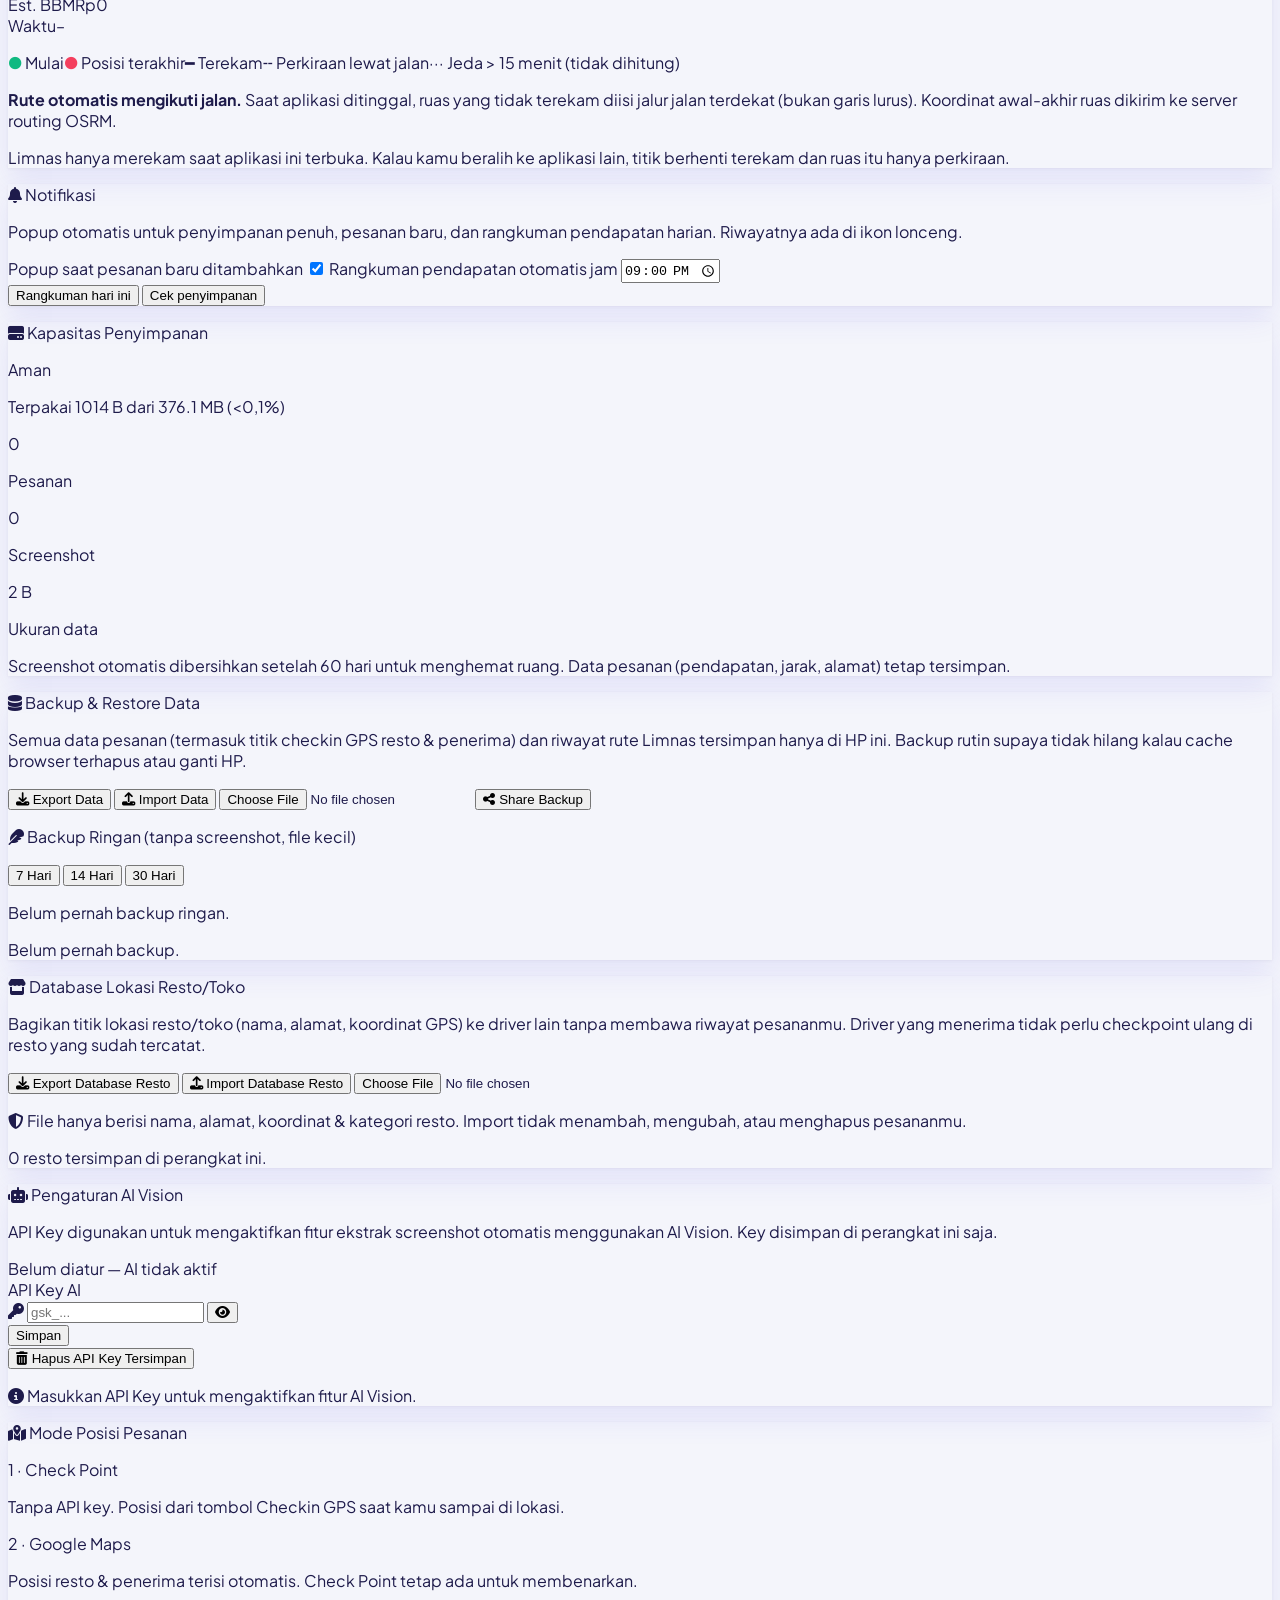
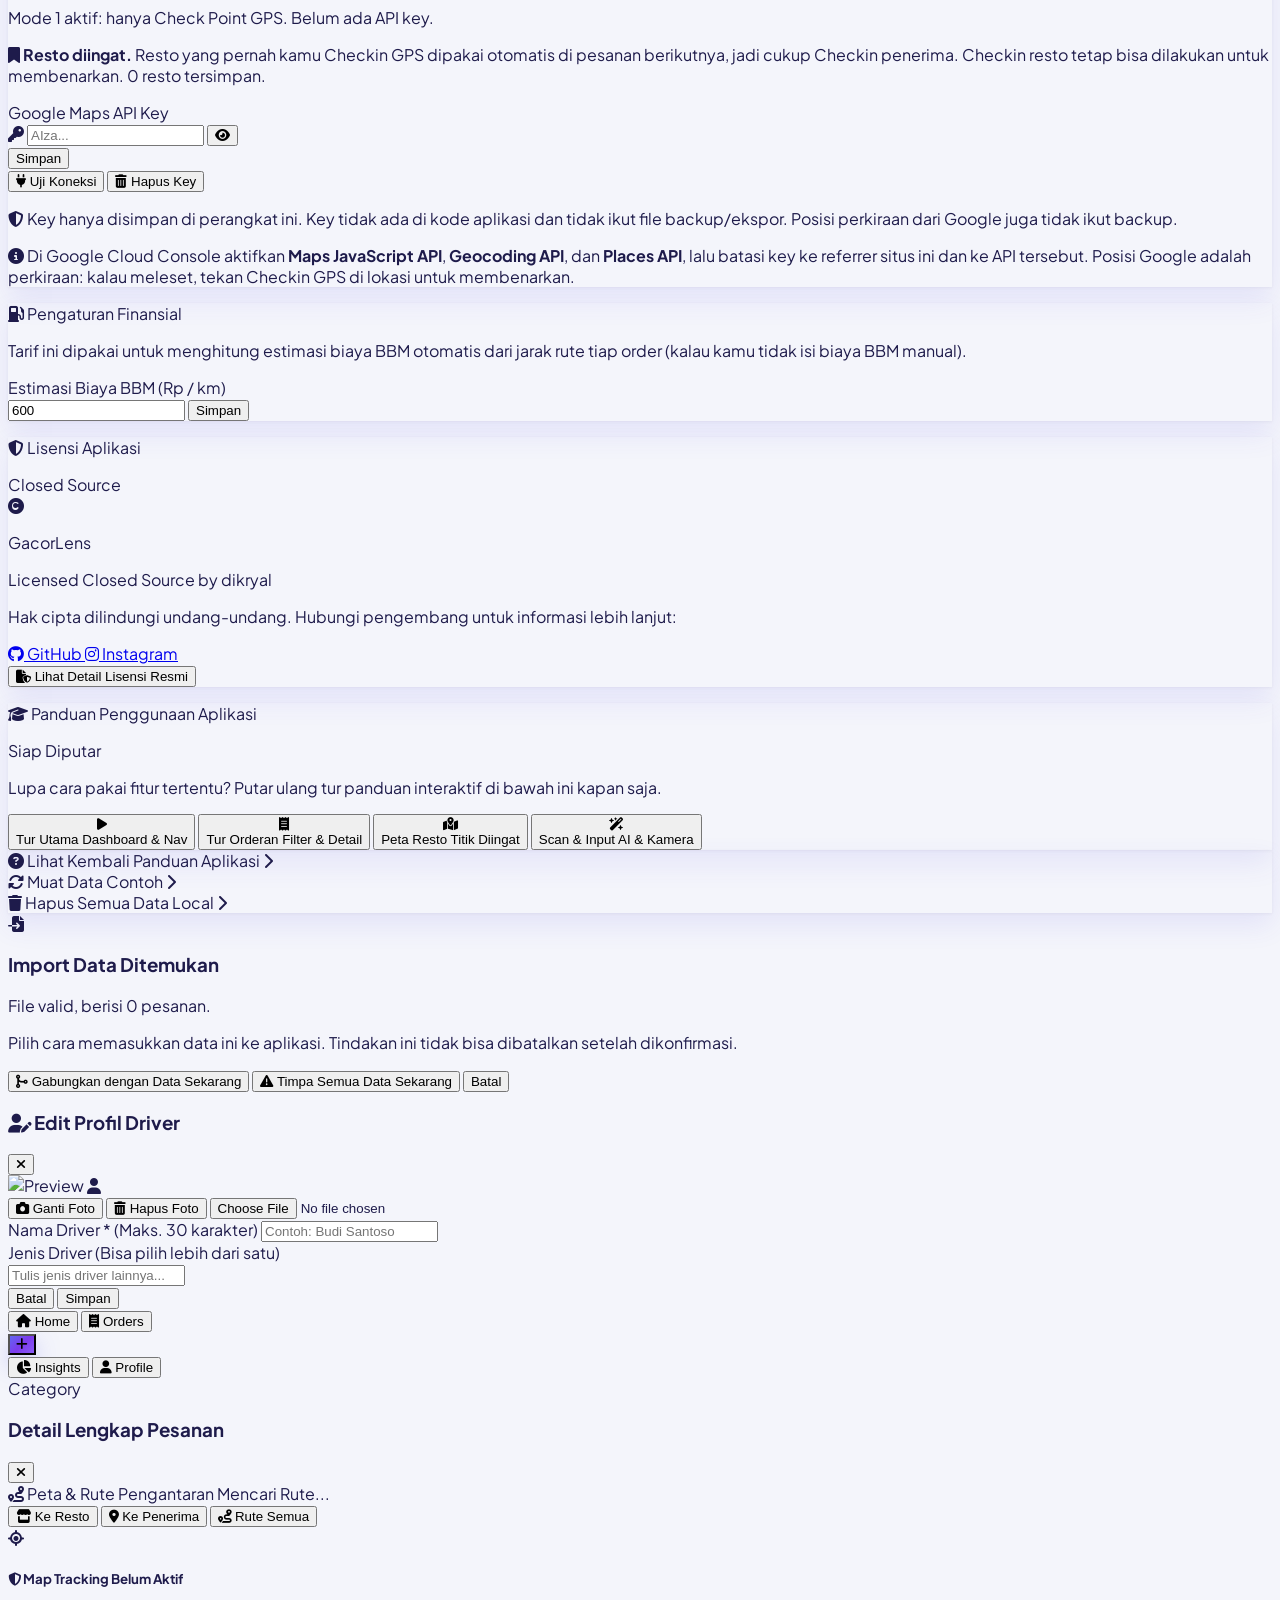
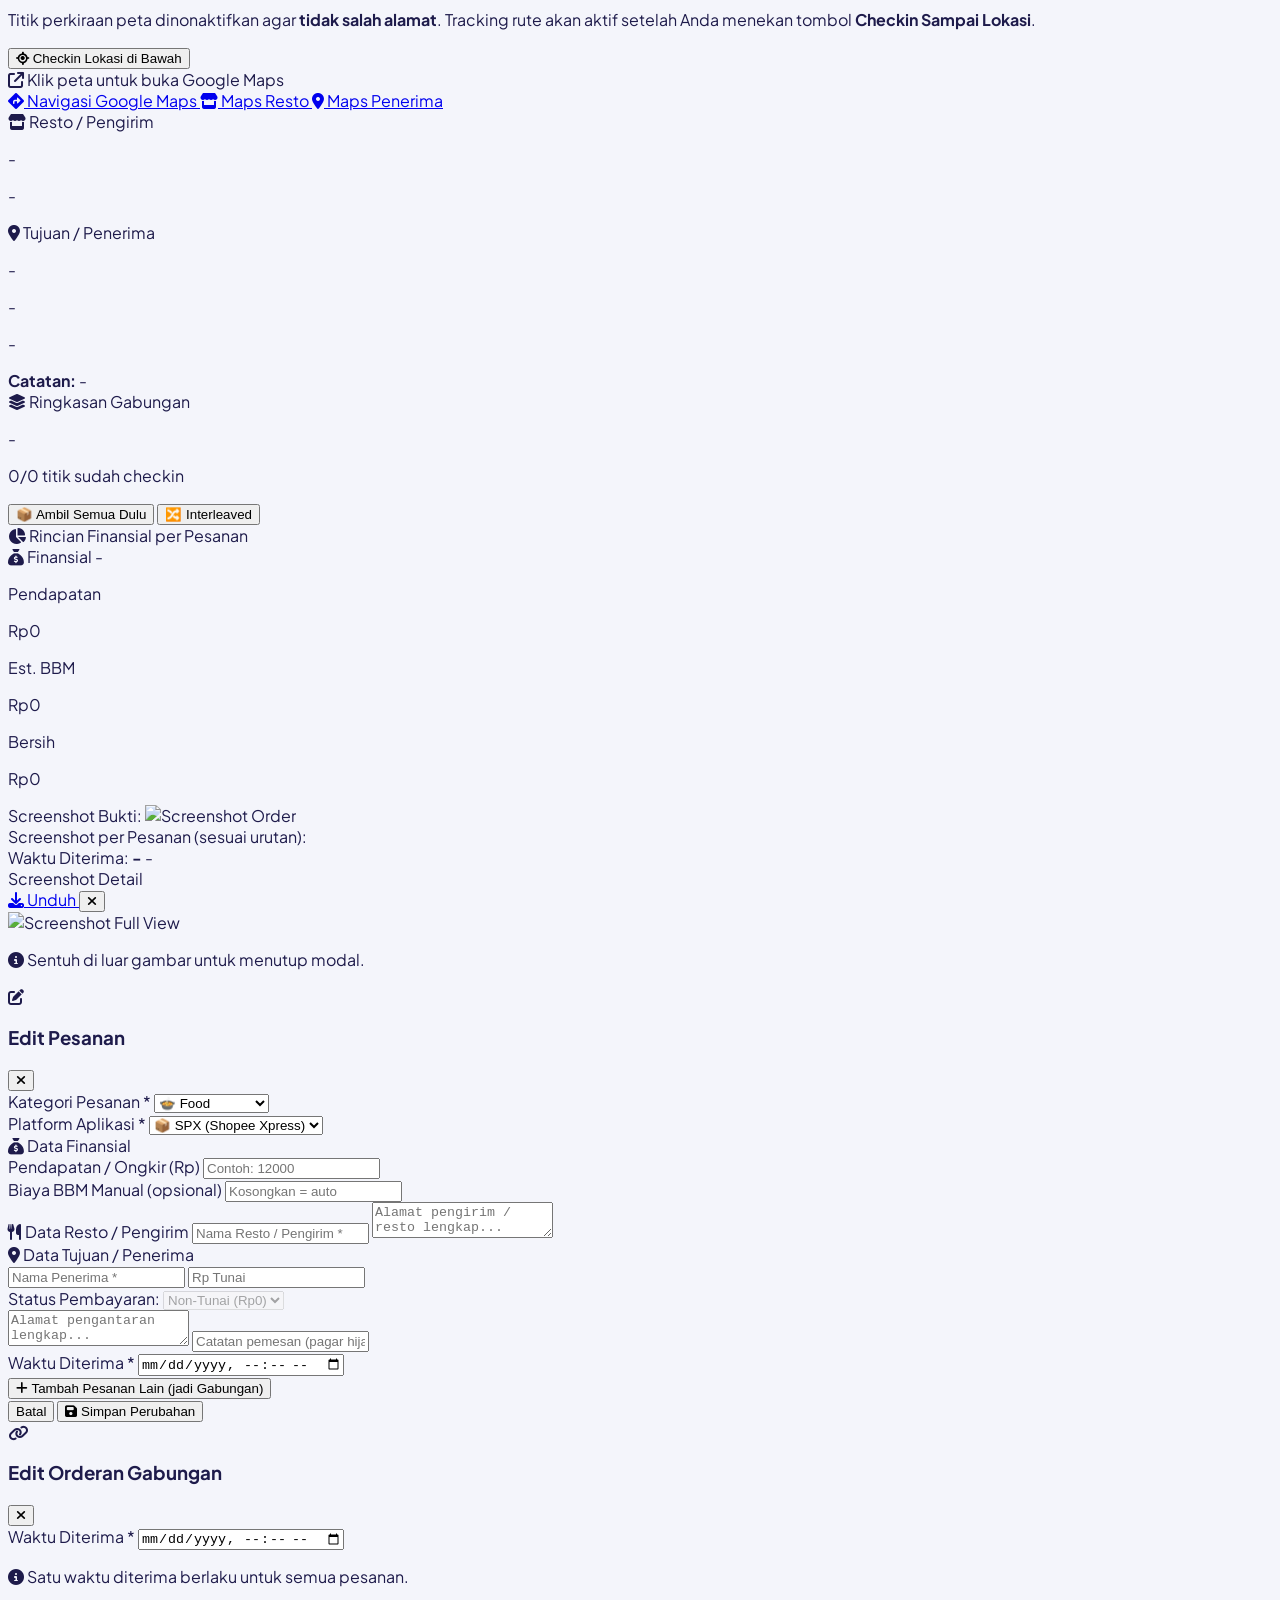
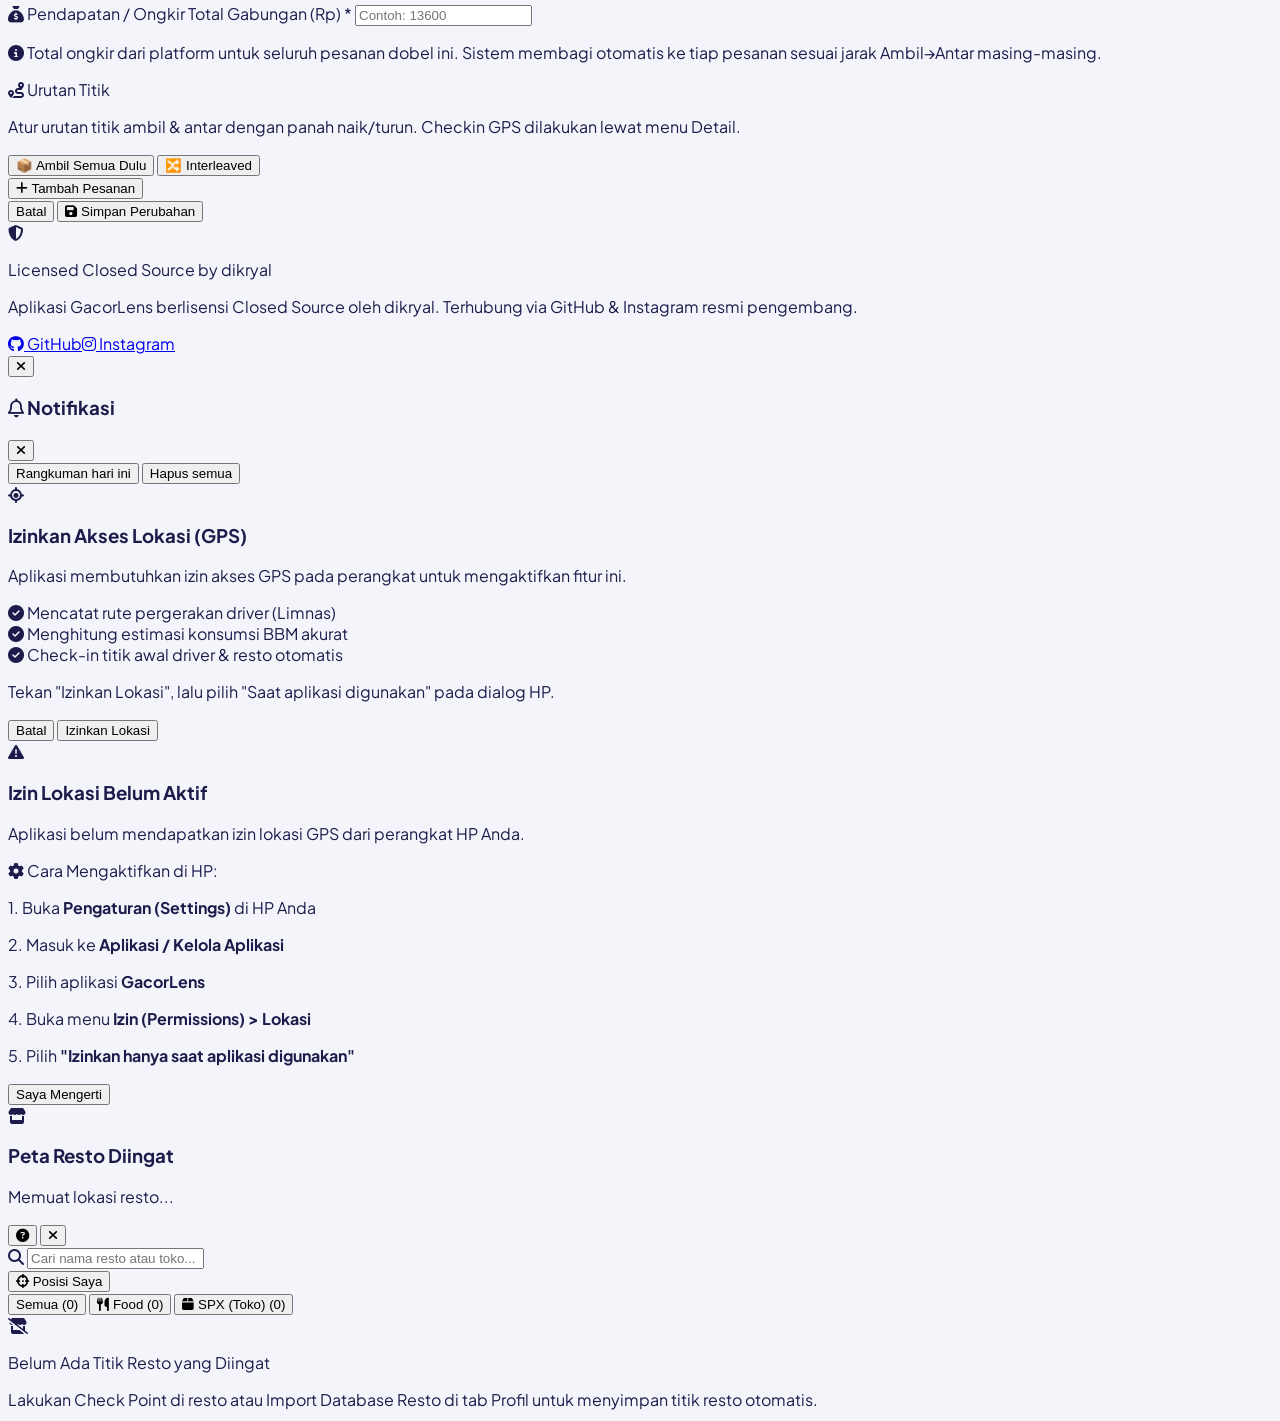
==== commit dc3b6a55: "feat: update web bundle (assets, css, js, index.html)" ====
--- a/index.html
+++ b/index.html
@@ -4,7 +4,7 @@
     <meta charset="UTF-8">
     <meta name="theme-color" content="#F4F5FB" id="meta-theme-color">
     <meta name="viewport" content="width=device-width, initial-scale=1.0, maximum-scale=1.0, user-scalable=no, viewport-fit=cover">
-    <title>DriverTrack - Daily Task & Order Tracker</title>
+    <title>GacorLens - Partner Pintar Driver & Kurir Harian</title>
     <link rel="icon" type="image/png" href="assets/app-logo.png">
     <link rel="apple-touch-icon" href="assets/app-logo.png">
     <!-- Tailwind CSS -->
@@ -306,7 +306,7 @@
                     <i class="fa-solid fa-motorcycle text-xs preload-accent-color"></i>
                 </div>
                 <div class="flex items-center gap-1.5">
-                    <span class="font-extrabold tracking-wider text-xs text-white">DRIVERTRACK</span>
+                    <span class="font-extrabold tracking-wider text-xs text-white">GACORLENS</span>
                     <span class="text-[9px] font-bold px-1.5 py-0.5 rounded-md bg-white/10 border border-white/10 text-white/80">PRO</span>
                 </div>
             </div>
@@ -328,13 +328,13 @@
 
             <!-- Logo Mascot with Levitation Animation -->
             <div class="relative w-64 h-64 sm:w-72 sm:h-72 flex items-center justify-center">
-                <img src="assets/splash-logo.png" alt="DriverTrack App" class="w-full h-full object-contain preload-logo-anim filter drop-shadow-[0_24px_36px_rgba(0,0,0,0.65)]">
+                <img src="assets/splash-logo.png" alt="GacorLens App" class="w-full h-full object-contain preload-logo-anim filter drop-shadow-[0_24px_36px_rgba(0,0,0,0.65)]">
             </div>
 
             <!-- Capsule Motto / Greeting Badge -->
             <div class="mt-4 px-4 py-1.5 rounded-full preload-badge border backdrop-blur-xl shadow-lg flex items-center gap-2">
                 <i class="fa-solid fa-bolt text-xs preload-accent-color"></i>
-                <span id="preload-subtitle-text" class="text-xs font-bold text-slate-100 tracking-wide">Partner Pintar Driver Harian</span>
+                <span id="preload-subtitle-text" class="text-xs font-bold text-slate-100 tracking-wide">Partner Pintar Driver & Kurir Harian</span>
             </div>
         </div>
 
@@ -667,7 +667,7 @@
                     </h4>
                     <span class="text-[10px] font-bold px-2 py-0.5 rounded-full bg-slate-100 text-slate-600" id="finance-period-label">Periode terpilih</span>
                 </div>
-                <div class="grid grid-cols-3 gap-2 text-center">
+                <div id="finance-summary-grid" class="grid grid-cols-3 gap-2 text-center">
                     <div class="bg-emerald-50 rounded-2xl p-2.5 border border-emerald-100 cursor-pointer active:scale-95 transition" onclick="showFinanceExact('gross')" title="Ketuk untuk melihat nominal lengkap">
                         <span class="text-[9.5px] text-emerald-600 font-semibold block">Kotor</span>
                         <span class="text-xs font-extrabold text-emerald-700 block mt-0.5" id="finance-gross">Rp0</span>
@@ -1486,7 +1486,7 @@
                             <i class="fa-solid fa-copyright"></i>
                         </div>
                         <div>
-                            <p class="text-xs font-black text-slate-900">DriverTrack</p>
+                            <p class="text-xs font-black text-slate-900">GacorLens</p>
                             <p class="text-[11px] font-bold text-slate-500">Licensed Closed Source by <span class="text-indigo-600 font-extrabold">dikryal</span></p>
                         </div>
                     </div>
@@ -1676,7 +1676,7 @@
 
             <!-- Floating Action Button (+) -->
             <div class="relative -top-5">
-                <button onclick="switchTab('upload')" class="w-14 h-14 rounded-full purple-gradient text-white flex items-center justify-center text-xl fab-shadow active:scale-95 transition transform border-4 border-slate-50">
+                <button id="nav-btn-upload-fab" onclick="switchTab('upload')" class="w-14 h-14 rounded-full purple-gradient text-white flex items-center justify-center text-xl fab-shadow active:scale-95 transition transform border-4 border-slate-50">
                     <i class="fa-solid fa-plus"></i>
                 </button>
             </div>
@@ -2092,7 +2092,7 @@
         </div>
     </div>
 
-    <!-- Modal Dialog Izin Lokasi GPS DriverTrack -->
+    <!-- Modal Dialog Izin Lokasi GPS GacorLens -->
     <div id="gps-permission-modal" class="hidden fixed inset-0 z-[100] flex items-center justify-center bg-slate-900/60 backdrop-blur-sm px-4">
         <div class="bg-white rounded-3xl w-full max-w-sm p-6 shadow-2xl border border-slate-100 text-center animate-fade-in space-y-4" onclick="event.stopPropagation()">
             <div class="w-16 h-16 mx-auto bg-indigo-50 text-indigo-600 rounded-2xl flex items-center justify-center text-2xl shadow-inner">
@@ -2146,7 +2146,7 @@
                 <p class="font-extrabold flex items-center gap-1.5"><i class="fa-solid fa-gear"></i> Cara Mengaktifkan di HP:</p>
                 <p>1. Buka <b>Pengaturan (Settings)</b> di HP Anda</p>
                 <p>2. Masuk ke <b>Aplikasi / Kelola Aplikasi</b></p>
-                <p>3. Pilih aplikasi <b>DriverTrack</b></p>
+                <p>3. Pilih aplikasi <b>GacorLens</b></p>
                 <p>4. Buka menu <b>Izin (Permissions) &gt; Lokasi</b></p>
                 <p>5. Pilih <b>"Izinkan hanya saat aplikasi digunakan"</b></p>
             </div>
